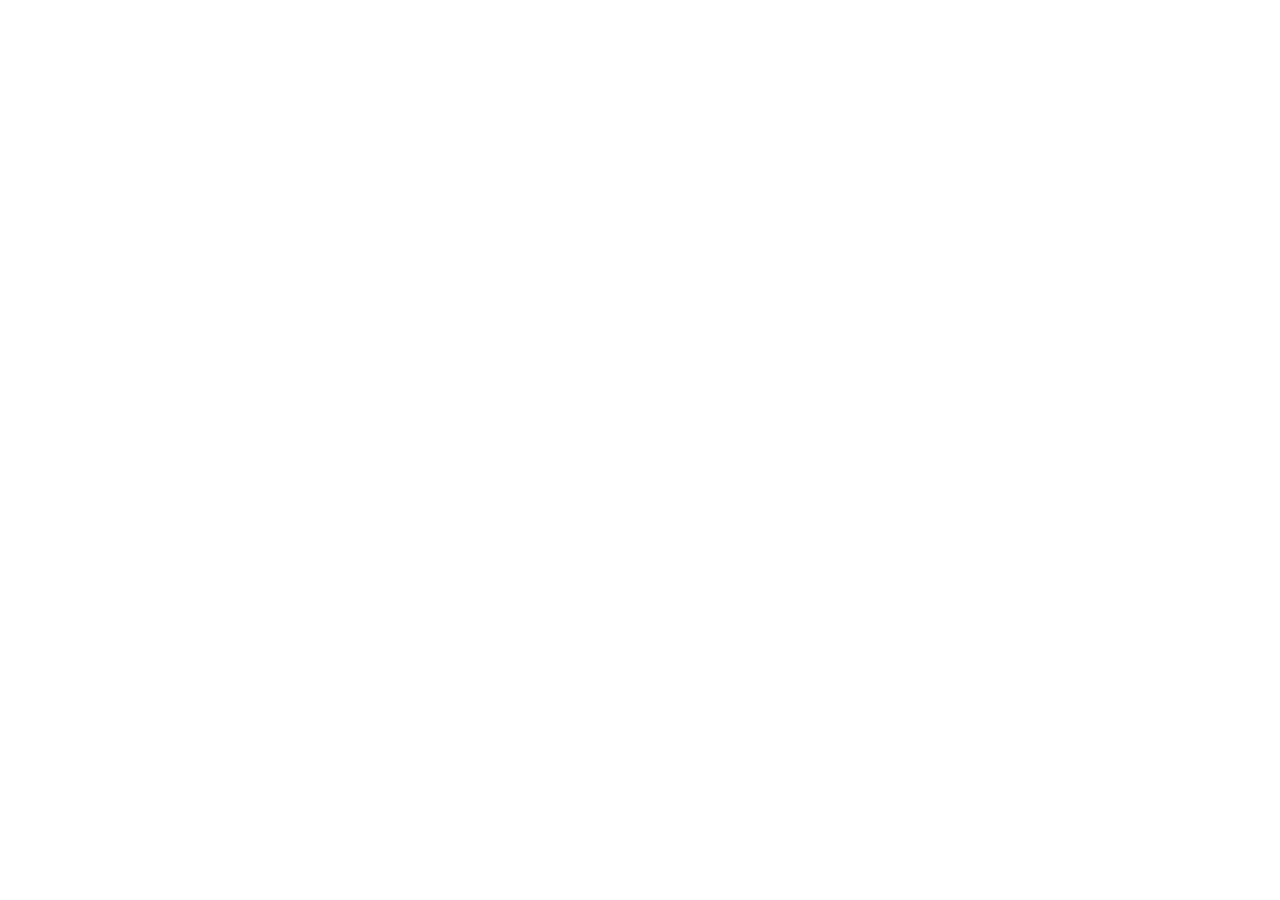
==== index.html @ ea36e4d5 "Co" ====
<!DOCTYPE html>
<html lang="pt-BR">
<meta http-equiv="content-type" content="text/html;charset=UTF-8" /><head>
	<meta charset="UTF-8">
		<title>Desperte Canal Secreto - Thiago Lima</title>
<meta name='robots' content='max-image-preview:large' />
<link rel="alternate" type="application/rss+xml" title="Feed para Revolução Final &raquo;" href="https://despertecanalsecreto.mkcursos.online/feed/" />
<link rel="alternate" type="application/rss+xml" title="Feed de comentários para Revolução Final &raquo;" href="https://despertecanalsecreto.mkcursos.online/comments/feed/" />
<link rel="alternate" title="oEmbed (JSON)" type="application/json+oembed" href="https://despertecanalsecreto.mkcursos.online/wp-json/oembed/1.0/embed?url=https%3A%2F%2Frevolucao-final.com%2F" />
<link rel="alternate" title="oEmbed (XML)" type="text/xml+oembed" href="https://despertecanalsecreto.mkcursos.online/wp-json/oembed/1.0/embed?url=https%3A%2F%2Frevolucao-final.com%2F&amp;format=xml" />
<style id='wp-img-auto-sizes-contain-inline-css'>
img:is([sizes=auto i],[sizes^="auto," i]){contain-intrinsic-size:3000px 1500px}
/*# sourceURL=wp-img-auto-sizes-contain-inline-css */
</style>

<style id='wp-emoji-styles-inline-css'>

	img.wp-smiley, img.emoji {
		display: inline !important;
		border: none !important;
		box-shadow: none !important;
		height: 1em !important;
		width: 1em !important;
		margin: 0 0.07em !important;
		vertical-align: -0.1em !important;
		background: none !important;
		padding: 0 !important;
	}
/*# sourceURL=wp-emoji-styles-inline-css */
</style>
<style id='global-styles-inline-css'>
:root{--wp--preset--aspect-ratio--square: 1;--wp--preset--aspect-ratio--4-3: 4/3;--wp--preset--aspect-ratio--3-4: 3/4;--wp--preset--aspect-ratio--3-2: 3/2;--wp--preset--aspect-ratio--2-3: 2/3;--wp--preset--aspect-ratio--16-9: 16/9;--wp--preset--aspect-ratio--9-16: 9/16;--wp--preset--color--black: #000000;--wp--preset--color--cyan-bluish-gray: #abb8c3;--wp--preset--color--white: #ffffff;--wp--preset--color--pale-pink: #f78da7;--wp--preset--color--vivid-red: #cf2e2e;--wp--preset--color--luminous-vivid-orange: #ff6900;--wp--preset--color--luminous-vivid-amber: #fcb900;--wp--preset--color--light-green-cyan: #7bdcb5;--wp--preset--color--vivid-green-cyan: #00d084;--wp--preset--color--pale-cyan-blue: #8ed1fc;--wp--preset--color--vivid-cyan-blue: #0693e3;--wp--preset--color--vivid-purple: #9b51e0;--wp--preset--gradient--vivid-cyan-blue-to-vivid-purple: linear-gradient(135deg,rgb(6,147,227) 0%,rgb(155,81,224) 100%);--wp--preset--gradient--light-green-cyan-to-vivid-green-cyan: linear-gradient(135deg,rgb(122,220,180) 0%,rgb(0,208,130) 100%);--wp--preset--gradient--luminous-vivid-amber-to-luminous-vivid-orange: linear-gradient(135deg,rgb(252,185,0) 0%,rgb(255,105,0) 100%);--wp--preset--gradient--luminous-vivid-orange-to-vivid-red: linear-gradient(135deg,rgb(255,105,0) 0%,rgb(207,46,46) 100%);--wp--preset--gradient--very-light-gray-to-cyan-bluish-gray: linear-gradient(135deg,rgb(238,238,238) 0%,rgb(169,184,195) 100%);--wp--preset--gradient--cool-to-warm-spectrum: linear-gradient(135deg,rgb(74,234,220) 0%,rgb(151,120,209) 20%,rgb(207,42,186) 40%,rgb(238,44,130) 60%,rgb(251,105,98) 80%,rgb(254,248,76) 100%);--wp--preset--gradient--blush-light-purple: linear-gradient(135deg,rgb(255,206,236) 0%,rgb(152,150,240) 100%);--wp--preset--gradient--blush-bordeaux: linear-gradient(135deg,rgb(254,205,165) 0%,rgb(254,45,45) 50%,rgb(107,0,62) 100%);--wp--preset--gradient--luminous-dusk: linear-gradient(135deg,rgb(255,203,112) 0%,rgb(199,81,192) 50%,rgb(65,88,208) 100%);--wp--preset--gradient--pale-ocean: linear-gradient(135deg,rgb(255,245,203) 0%,rgb(182,227,212) 50%,rgb(51,167,181) 100%);--wp--preset--gradient--electric-grass: linear-gradient(135deg,rgb(202,248,128) 0%,rgb(113,206,126) 100%);--wp--preset--gradient--midnight: linear-gradient(135deg,rgb(2,3,129) 0%,rgb(40,116,252) 100%);--wp--preset--font-size--small: 13px;--wp--preset--font-size--medium: 20px;--wp--preset--font-size--large: 36px;--wp--preset--font-size--x-large: 42px;--wp--preset--spacing--20: 0.44rem;--wp--preset--spacing--30: 0.67rem;--wp--preset--spacing--40: 1rem;--wp--preset--spacing--50: 1.5rem;--wp--preset--spacing--60: 2.25rem;--wp--preset--spacing--70: 3.38rem;--wp--preset--spacing--80: 5.06rem;--wp--preset--shadow--natural: 6px 6px 9px rgba(0, 0, 0, 0.2);--wp--preset--shadow--deep: 12px 12px 50px rgba(0, 0, 0, 0.4);--wp--preset--shadow--sharp: 6px 6px 0px rgba(0, 0, 0, 0.2);--wp--preset--shadow--outlined: 6px 6px 0px -3px rgb(255, 255, 255), 6px 6px rgb(0, 0, 0);--wp--preset--shadow--crisp: 6px 6px 0px rgb(0, 0, 0);}:root { --wp--style--global--content-size: 800px;--wp--style--global--wide-size: 1200px; }:where(body) { margin: 0; }.wp-site-blocks > .alignleft { float: left; margin-right: 2em; }.wp-site-blocks > .alignright { float: right; margin-left: 2em; }.wp-site-blocks > .aligncenter { justify-content: center; margin-left: auto; margin-right: auto; }:where(.wp-site-blocks) > * { margin-block-start: 24px; margin-block-end: 0; }:where(.wp-site-blocks) > :first-child { margin-block-start: 0; }:where(.wp-site-blocks) > :last-child { margin-block-end: 0; }:root { --wp--style--block-gap: 24px; }:root :where(.is-layout-flow) > :first-child{margin-block-start: 0;}:root :where(.is-layout-flow) > :last-child{margin-block-end: 0;}:root :where(.is-layout-flow) > *{margin-block-start: 24px;margin-block-end: 0;}:root :where(.is-layout-constrained) > :first-child{margin-block-start: 0;}:root :where(.is-layout-constrained) > :last-child{margin-block-end: 0;}:root :where(.is-layout-constrained) > *{margin-block-start: 24px;margin-block-end: 0;}:root :where(.is-layout-flex){gap: 24px;}:root :where(.is-layout-grid){gap: 24px;}.is-layout-flow > .alignleft{float: left;margin-inline-start: 0;margin-inline-end: 2em;}.is-layout-flow > .alignright{float: right;margin-inline-start: 2em;margin-inline-end: 0;}.is-layout-flow > .aligncenter{margin-left: auto !important;margin-right: auto !important;}.is-layout-constrained > .alignleft{float: left;margin-inline-start: 0;margin-inline-end: 2em;}.is-layout-constrained > .alignright{float: right;margin-inline-start: 2em;margin-inline-end: 0;}.is-layout-constrained > .aligncenter{margin-left: auto !important;margin-right: auto !important;}.is-layout-constrained > :where(:not(.alignleft):not(.alignright):not(.alignfull)){max-width: var(--wp--style--global--content-size);margin-left: auto !important;margin-right: auto !important;}.is-layout-constrained > .alignwide{max-width: var(--wp--style--global--wide-size);}body .is-layout-flex{display: flex;}.is-layout-flex{flex-wrap: wrap;align-items: center;}.is-layout-flex > :is(*, div){margin: 0;}body .is-layout-grid{display: grid;}.is-layout-grid > :is(*, div){margin: 0;}body{padding-top: 0px;padding-right: 0px;padding-bottom: 0px;padding-left: 0px;}a:where(:not(.wp-element-button)){text-decoration: underline;}:root :where(.wp-element-button, .wp-block-button__link){background-color: #32373c;border-width: 0;color: #fff;font-family: inherit;font-size: inherit;font-style: inherit;font-weight: inherit;letter-spacing: inherit;line-height: inherit;padding-top: calc(0.667em + 2px);padding-right: calc(1.333em + 2px);padding-bottom: calc(0.667em + 2px);padding-left: calc(1.333em + 2px);text-decoration: none;text-transform: inherit;}.has-black-color{color: var(--wp--preset--color--black) !important;}.has-cyan-bluish-gray-color{color: var(--wp--preset--color--cyan-bluish-gray) !important;}.has-white-color{color: var(--wp--preset--color--white) !important;}.has-pale-pink-color{color: var(--wp--preset--color--pale-pink) !important;}.has-vivid-red-color{color: var(--wp--preset--color--vivid-red) !important;}.has-luminous-vivid-orange-color{color: var(--wp--preset--color--luminous-vivid-orange) !important;}.has-luminous-vivid-amber-color{color: var(--wp--preset--color--luminous-vivid-amber) !important;}.has-light-green-cyan-color{color: var(--wp--preset--color--light-green-cyan) !important;}.has-vivid-green-cyan-color{color: var(--wp--preset--color--vivid-green-cyan) !important;}.has-pale-cyan-blue-color{color: var(--wp--preset--color--pale-cyan-blue) !important;}.has-vivid-cyan-blue-color{color: var(--wp--preset--color--vivid-cyan-blue) !important;}.has-vivid-purple-color{color: var(--wp--preset--color--vivid-purple) !important;}.has-black-background-color{background-color: var(--wp--preset--color--black) !important;}.has-cyan-bluish-gray-background-color{background-color: var(--wp--preset--color--cyan-bluish-gray) !important;}.has-white-background-color{background-color: var(--wp--preset--color--white) !important;}.has-pale-pink-background-color{background-color: var(--wp--preset--color--pale-pink) !important;}.has-vivid-red-background-color{background-color: var(--wp--preset--color--vivid-red) !important;}.has-luminous-vivid-orange-background-color{background-color: var(--wp--preset--color--luminous-vivid-orange) !important;}.has-luminous-vivid-amber-background-color{background-color: var(--wp--preset--color--luminous-vivid-amber) !important;}.has-light-green-cyan-background-color{background-color: var(--wp--preset--color--light-green-cyan) !important;}.has-vivid-green-cyan-background-color{background-color: var(--wp--preset--color--vivid-green-cyan) !important;}.has-pale-cyan-blue-background-color{background-color: var(--wp--preset--color--pale-cyan-blue) !important;}.has-vivid-cyan-blue-background-color{background-color: var(--wp--preset--color--vivid-cyan-blue) !important;}.has-vivid-purple-background-color{background-color: var(--wp--preset--color--vivid-purple) !important;}.has-black-border-color{border-color: var(--wp--preset--color--black) !important;}.has-cyan-bluish-gray-border-color{border-color: var(--wp--preset--color--cyan-bluish-gray) !important;}.has-white-border-color{border-color: var(--wp--preset--color--white) !important;}.has-pale-pink-border-color{border-color: var(--wp--preset--color--pale-pink) !important;}.has-vivid-red-border-color{border-color: var(--wp--preset--color--vivid-red) !important;}.has-luminous-vivid-orange-border-color{border-color: var(--wp--preset--color--luminous-vivid-orange) !important;}.has-luminous-vivid-amber-border-color{border-color: var(--wp--preset--color--luminous-vivid-amber) !important;}.has-light-green-cyan-border-color{border-color: var(--wp--preset--color--light-green-cyan) !important;}.has-vivid-green-cyan-border-color{border-color: var(--wp--preset--color--vivid-green-cyan) !important;}.has-pale-cyan-blue-border-color{border-color: var(--wp--preset--color--pale-cyan-blue) !important;}.has-vivid-cyan-blue-border-color{border-color: var(--wp--preset--color--vivid-cyan-blue) !important;}.has-vivid-purple-border-color{border-color: var(--wp--preset--color--vivid-purple) !important;}.has-vivid-cyan-blue-to-vivid-purple-gradient-background{background: var(--wp--preset--gradient--vivid-cyan-blue-to-vivid-purple) !important;}.has-light-green-cyan-to-vivid-green-cyan-gradient-background{background: var(--wp--preset--gradient--light-green-cyan-to-vivid-green-cyan) !important;}.has-luminous-vivid-amber-to-luminous-vivid-orange-gradient-background{background: var(--wp--preset--gradient--luminous-vivid-amber-to-luminous-vivid-orange) !important;}.has-luminous-vivid-orange-to-vivid-red-gradient-background{background: var(--wp--preset--gradient--luminous-vivid-orange-to-vivid-red) !important;}.has-very-light-gray-to-cyan-bluish-gray-gradient-background{background: var(--wp--preset--gradient--very-light-gray-to-cyan-bluish-gray) !important;}.has-cool-to-warm-spectrum-gradient-background{background: var(--wp--preset--gradient--cool-to-warm-spectrum) !important;}.has-blush-light-purple-gradient-background{background: var(--wp--preset--gradient--blush-light-purple) !important;}.has-blush-bordeaux-gradient-background{background: var(--wp--preset--gradient--blush-bordeaux) !important;}.has-luminous-dusk-gradient-background{background: var(--wp--preset--gradient--luminous-dusk) !important;}.has-pale-ocean-gradient-background{background: var(--wp--preset--gradient--pale-ocean) !important;}.has-electric-grass-gradient-background{background: var(--wp--preset--gradient--electric-grass) !important;}.has-midnight-gradient-background{background: var(--wp--preset--gradient--midnight) !important;}.has-small-font-size{font-size: var(--wp--preset--font-size--small) !important;}.has-medium-font-size{font-size: var(--wp--preset--font-size--medium) !important;}.has-large-font-size{font-size: var(--wp--preset--font-size--large) !important;}.has-x-large-font-size{font-size: var(--wp--preset--font-size--x-large) !important;}
:root :where(.wp-block-pullquote){font-size: 1.5em;line-height: 1.6;}
/*# sourceURL=global-styles-inline-css */
</style>
<link rel='stylesheet' id='hello-elementor-css' href='/wp-content/themes/hello-elementor/assets/css/reset9bf7.css' media='all' />
<link rel='stylesheet' id='hello-elementor-theme-style-css' href='/wp-content/themes/hello-elementor/assets/css/theme9bf7.css' media='all' />
<link rel='stylesheet' id='hello-elementor-header-footer-css' href='/wp-content/themes/hello-elementor/assets/css/header-footer9bf7.css' media='all' />
<link rel='stylesheet' id='elementor-frontend-css' href='/wp-content/plugins/element
---- wp-content/themes/hello-elementor/assets/css/reset9bf7.css ----
html{line-height:1.15;-webkit-text-size-adjust:100%}*,:after,:before{box-sizing:border-box}body{background-color:#fff;color:#333;font-family:-apple-system,BlinkMacSystemFont,Segoe UI,Roboto,Helvetica Neue,Arial,Noto Sans,sans-serif,Apple Color Emoji,Segoe UI Emoji,Segoe UI Symbol,Noto Color Emoji;font-size:1rem;font-weight:400;line-height:1.5;margin:0;-webkit-font-smoothing:antialiased;-moz-osx-font-smoothing:grayscale}h1,h2,h3,h4,h5,h6{color:inherit;font-family:inherit;font-weight:500;line-height:1.2;margin-block-end:1rem;margin-block-start:.5rem}h1{font-size:2.5rem}h2{font-size:2rem}h3{font-size:1.75rem}h4{font-size:1.5rem}h5{font-size:1.25rem}h6{font-size:1rem}p{margin-block-end:.9rem;margin-block-start:0}hr{box-sizing:content-box;height:0;overflow:visible}pre{font-family:monospace,monospace;font-size:1em;white-space:pre-wrap}a{background-color:transparent;color:#c36;text-decoration:none}a:active,a:hover{color:#336}a:not([href]):not([tabindex]),a:not([href]):not([tabindex]):focus,a:not([href]):not([tabindex]):hover{color:inherit;text-decoration:none}a:not([href]):not([tabindex]):focus{outline:0}abbr[title]{border-block-end:none;-webkit-text-decoration:underline dotted;text-decoration:underline dotted}b,strong{font-weight:bolder}code,kbd,samp{font-family:monospace,monospace;font-size:1em}small{font-size:80%}sub,sup{font-size:75%;line-height:0;position:relative;vertical-align:baseline}sub{bottom:-.25em}sup{top:-.5em}img{border-style:none;height:auto;max-width:100%}details{display:block}summary{display:list-item}figcaption{color:#333;font-size:16px;font-style:italic;font-weight:400;line-height:1.4}[hidden],template{display:none}@media print{*,:after,:before{background:transparent!important;box-shadow:none!important;color:#000!important;text-shadow:none!important}a,a:visited{text-decoration:underline}a[href]:after{content:" (" attr(href) ")"}abbr[title]:after{content:" (" attr(title) ")"}a[href^="#"]:after,a[href^="javascript:"]:after{content:""}pre{white-space:pre-wrap!important}blockquote,pre{-moz-column-break-inside:avoid;border:1px solid #ccc;break-inside:avoid}thead{display:table-header-group}img,tr{-moz-column-break-inside:avoid;break-inside:avoid}h2,h3,p{orphans:3;widows:3}h2,h3{-moz-column-break-after:avoid;break-after:avoid}}label{display:inline-block;line-height:1;vertical-align:middle}button,input,optgroup,select,textarea{font-family:inherit;font-size:1rem;line-height:1.5;margin:0}input[type=date],input[type=email],input[type=number],input[type=password],input[type=search],input[type=tel],input[type=text],input[type=url],select,textarea{border:1px solid #666;border-radius:3px;padding:.5rem 1rem;transition:all .3s;width:100%}input[type=date]:focus,input[type=email]:focus,input[type=number]:focus,input[type=password]:focus,input[type=search]:focus,input[type=tel]:focus,input[type=text]:focus,input[type=url]:focus,select:focus,textarea:focus{border-color:#333}button,input{overflow:visible}button,select{text-transform:none}[type=button],[type=reset],[type=submit],button{-webkit-appearance:button;width:auto}[type=button],[type=submit],button{background-color:transparent;border:1px solid #c36;border-radius:3px;color:#c36;display:inline-block;font-size:1rem;font-weight:400;padding:.5rem 1rem;text-align:center;transition:all .3s;-webkit-user-select:none;-moz-user-select:none;user-select:none;white-space:nowrap}[type=button]:focus:not(:focus-visible),[type=submit]:focus:not(:focus-visible),button:focus:not(:focus-visible){outline:none}[type=button]:focus,[type=button]:hover,[type=submit]:focus,[type=submit]:hover,button:focus,button:hover{background-color:#c36;color:#fff;text-decoration:none}[type=button]:not(:disabled),[type=submit]:not(:disabled),button:not(:disabled){cursor:pointer}fieldset{padding:.35em .75em .625em}legend{box-sizing:border-box;color:inherit;display:table;max-width:100%;padding:0;white-space:normal}progress{vertical-align:baseline}textarea{overflow:auto;resize:vertical}[type=checkbox],[type=radio]{box-sizing:border-box;padding:0}[type=number]::-webkit-inner-spin-button,[type=number]::-webkit-outer-spin-button{height:auto}[type=search]{-webkit-appearance:textfield;outline-offset:-2px}[type=search]::-webkit-search-decoration{-webkit-appearance:none}::-webkit-file-upload-button{-webkit-appearance:button;font:inherit}select{display:block}table{background-color:transparent;border-collapse:collapse;border-spacing:0;font-size:.9em;margin-block-end:15px;width:100%}table td,table th{border:1px solid hsla(0,0%,50%,.502);line-height:1.5;padding:15px;vertical-align:top}table th{font-weight:700}table tfoot th,table thead th{font-size:1em}table caption+thead tr:first-child td,table caption+thead tr:first-child th,table colgroup+thead tr:first-child td,table colgroup+thead tr:first-child th,table thead:first-child tr:first-child td,table thead:first-child tr:first-child th{border-block-start:1px solid hsla(0,0%,50%,.502)}table tbody>tr:nth-child(odd)>td,table tbody>tr:nth-child(odd)>th{background-color:hsla(0,0%,50%,.071)}table tbody tr:hover>td,table tbody tr:hover>th{background-color:hsla(0,0%,50%,.102)}table tbody+tbody{border-block-start:2px solid hsla(0,0%,50%,.502)}@media(max-width:767px){table table{font-size:.8em}table table td,table table th{line-height:1.3;padding:7px}table table th{font-weight:400}}dd,dl,dt,li,ol,ul{background:transparent;border:0;font-size:100%;margin-block-end:0;margin-block-start:0;outline:0;vertical-align:baseline}
---- wp-content/themes/hello-elementor/assets/css/theme9bf7.css ----
.comments-area a,.page-content a{text-decoration:underline}.alignright{float:right;margin-left:1rem}.alignleft{float:left;margin-right:1rem}.aligncenter{clear:both;display:block;margin-inline:auto}.alignwide{margin-inline:-80px}.alignfull{margin-inline:calc(50% - 50vw);max-width:100vw}.alignfull,.alignfull img{width:100vw}.wp-caption{margin-block-end:1.25rem;max-width:100%}.wp-caption.alignleft{margin:5px 20px 20px 0}.wp-caption.alignright{margin:5px 0 20px 20px}.wp-caption img{display:block;margin-inline:auto}.wp-caption-text{margin:0}.gallery-caption{display:block;font-size:.8125rem;line-height:1.5;margin:0;padding:.75rem}.pagination{display:flex;justify-content:space-between;margin:20px auto}.sticky{display:block;position:relative}.bypostauthor{font-size:inherit}.hide{display:none!important}.post-password-form{margin:50px auto;max-width:500px}.post-password-form p{align-items:flex-end;display:flex;width:100%}.post-password-form [type=submit]{margin-inline-start:3px}.screen-reader-text{clip:rect(1px,1px,1px,1px);height:1px;overflow:hidden;position:absolute!important;width:1px;word-wrap:normal!important}.screen-reader-text:focus{background-color:#eee;clip:auto!important;clip-path:none;color:#333;display:block;font-size:1rem;height:auto;left:5px;line-height:normal;padding:12px 24px;text-decoration:none;top:5px;width:auto;z-index:100000}.post .entry-title a{text-decoration:none}.post .wp-post-image{max-height:500px;-o-object-fit:cover;object-fit:cover;width:100%}@media(max-width:991px){.post .wp-post-image{max-height:400px}}@media(max-width:575px){.post .wp-post-image{max-height:300px}}#comments .comment-list{font-size:.9em;list-style:none;margin:0;padding:0}#comments .comment,#comments .pingback{position:relative}#comments .comment .comment-body,#comments .pingback .comment-body{border-block-end:1px solid #ccc;display:flex;flex-direction:column;padding-block-end:30px;padding-block-start:30px;padding-inline-end:0;padding-inline-start:60px}#comments .comment .avatar,#comments .pingback .avatar{border-radius:50%;left:0;margin-inline-end:10px;position:absolute}body.rtl #comments .comment .avatar,body.rtl #comments .pingback .avatar,html[dir=rtl] #comments .comment .avatar,html[dir=rtl] #comments .pingback .avatar{left:auto;right:0}#comments .comment-meta{display:flex;justify-content:space-between;margin-block-end:.9rem}#comments .comment-metadata,#comments .reply{font-size:11px;line-height:1}#comments .children{list-style:none;margin:0;padding-inline-start:30px;position:relative}#comments .children li:last-child{padding-block-end:0}#comments ol.comment-list .children:before{content:"↪";display:inline-block;font-size:1em;font-weight:400;left:0;line-height:100%;position:absolute;top:45px;width:auto}body.rtl #comments ol.comment-list .children:before,html[dir=rtl] #comments ol.comment-list .children:before{content:"↩";left:auto;right:0}@media(min-width:768px){#comments .comment-author,#comments .comment-metadata{line-height:1}}@media(max-width:767px){#comments .comment .comment-body{padding:30px 0}#comments .children{padding-inline-start:20px}#comments .comment .avatar{float:left;position:inherit}body.rtl #comments .comment .avatar,html[dir=rtl] #comments .comment .avatar{float:right}}.page-header .entry-title,.site-footer .footer-inner,.site-footer:not(.dynamic-footer),.site-header .header-inner,.site-header:not(.dynamic-header),body:not([class*=elementor-page-]) .site-main{margin-inline-end:auto;margin-inline-start:auto;width:100%}@media(max-width:575px){.page-header .entry-title,.site-footer .footer-inner,.site-footer:not(.dynamic-footer),.site-header .header-inner,.site-header:not(.dynamic-header),body:not([class*=elementor-page-]) .site-main{padding-inline-end:10px;padding-inline-start:10px}}@media(min-width:576px){.page-header .entry-title,.site-footer .footer-inner,.site-footer:not(.dynamic-footer),.site-header .header-inner,.site-header:not(.dynamic-header),body:not([class*=elementor-page-]) .site-main{max-width:500px}.site-footer.footer-full-width .footer-inner,.site-header.header-full-width .header-inner{max-width:100%}}@media(min-width:768px){.page-header .entry-title,.site-footer .footer-inner,.site-footer:not(.dynamic-footer),.site-header .header-inner,.site-header:not(.dynamic-header),body:not([class*=elementor-page-]) .site-main{max-width:600px}.site-footer.footer-full-width,.site-header.header-full-width{max-width:100%}}@media(min-width:992px){.page-header .entry-title,.site-footer .footer-inner,.site-footer:not(.dynamic-footer),.site-header .header-inner,.site-header:not(.dynamic-header),body:not([class*=elementor-page-]) .site-main{max-width:800px}.site-footer.footer-full-width,.site-header.header-full-width{max-width:100%}}@media(min-width:1200px){.page-header .entry-title,.site-footer .footer-inner,.site-footer:not(.dynamic-footer),.site-header .header-inner,.site-header:not(.dynamic-header),body:not([class*=elementor-page-]) .site-main{max-width:1140px}.site-footer.footer-full-width,.site-header.header-full-width{max-width:100%}}.site-header+.elementor{min-height:calc(100vh - 320px)}
---- wp-content/themes/hello-elementor/assets/css/header-footer9bf7.css ----
.site-header{display:flex;flex-wrap:wrap;justify-content:space-between;padding-block-end:1rem;padding-block-start:1rem;position:relative}.site-header .site-title{font-size:2.5rem;font-weight:500;line-height:1.2}.site-header .site-branding{display:flex;flex-direction:column;gap:.5rem;justify-content:center}.site-header .header-inner{display:flex;flex-wrap:wrap;justify-content:space-between}.site-header .header-inner .custom-logo-link{display:block}.site-header .header-inner .site-branding .site-description,.site-header .header-inner .site-branding .site-title{margin:0}.site-header .header-inner .site-branding .site-logo img{display:block}.site-header .header-inner .site-branding.show-logo .site-title,.site-header .header-inner .site-branding.show-title .site-logo{display:none!important}.site-header.header-inverted .header-inner{flex-direction:row-reverse}.site-header.header-inverted .header-inner .site-branding{text-align:end}.site-header.header-stacked .header-inner{align-items:center;flex-direction:column;text-align:center}.site-footer{padding-block-end:1rem;padding-block-start:1rem;position:relative}.site-footer .site-title{font-size:1.5rem;font-weight:500;line-height:1.2}.site-footer .site-branding{display:flex;flex-direction:column;gap:.5rem;justify-content:center}.site-footer .footer-inner{display:flex;flex-wrap:wrap;justify-content:space-between}.site-footer .footer-inner .custom-logo-link{display:block}.site-footer .footer-inner .site-branding .site-description,.site-footer .footer-inner .site-branding .site-title{margin:0}.site-footer .footer-inner .site-branding .site-logo img{display:block}.site-footer .footer-inner .site-branding.show-logo .site-title,.site-footer .footer-inner .site-branding.show-title .site-logo{display:none!important}.site-footer .footer-inner .copyright{align-items:center;display:flex;justify-content:flex-end}.site-footer .footer-inner .copyright p{margin:0}.site-footer.footer-inverted .footer-inner{flex-direction:row-reverse}.site-footer.footer-inverted .footer-inner .site-branding{text-align:end}.site-footer.footer-stacked .footer-inner{align-items:center;flex-direction:column;text-align:center}.site-footer.footer-stacked .footer-inner .site-branding .site-title{text-align:center}.site-footer.footer-stacked .footer-inner .site-navigation .menu{padding:0}@media(max-width:576px){.site-footer:not(.footer-stacked) .footer-inner .copyright,.site-footer:not(.footer-stacked) .footer-inner .site-branding,.site-footer:not(.footer-stacked) .footer-inner .site-navigation{display:block;max-width:none;text-align:center;width:100%}.site-footer .footer-inner .site-navigation ul.menu{justify-content:center}.site-footer .footer-inner .site-navigation ul.menu li{display:inline-block}}.site-header.header-stacked .site-navigation-toggle-holder{justify-content:center;max-width:100%}.site-header.menu-layout-dropdown .site-navigation{display:none}.site-navigation-toggle-holder{align-items:center;display:flex;padding:8px 15px}.site-navigation-toggle-holder .site-navigation-toggle{align-items:center;background-color:rgba(0,0,0,.05);border:0 solid;border-radius:3px;color:#494c4f;cursor:pointer;display:flex;justify-content:center;padding:.5rem}.site-navigation-toggle-holder .site-navigation-toggle-icon{display:block;width:1.25rem}.site-navigation-toggle-holder .site-navigation-toggle-icon:after,.site-navigation-toggle-holder .site-navigation-toggle-icon:before{background-color:currentColor;border-radius:3px;content:"";display:block;height:3px;transition:all .2s ease-in-out}.site-navigation-toggle-holder .site-navigation-toggle-icon:before{box-shadow:0 .35rem 0 currentColor;margin-block-end:.5rem}.site-navigation-toggle-holder .site-navigation-toggle[aria-expanded=true] .site-navigation-toggle-icon:before{box-shadow:none;transform:translateY(.35rem) rotate(45deg)}.site-navigation-toggle-holder .site-navigation-toggle[aria-expanded=true] .site-navigation-toggle-icon:after{transform:translateY(-.35rem) rotate(-45deg)}.site-navigation{align-items:center;display:flex}.site-navigation ul.menu,.site-navigation ul.menu ul{list-style-type:none;padding:0}.site-navigation ul.menu{display:flex;flex-wrap:wrap}.site-navigation ul.menu li{display:flex;position:relative}.site-navigation ul.menu li a{display:block;padding:8px 15px}.site-navigation ul.menu li.menu-item-has-children{padding-inline-end:15px}.site-navigation ul.menu li.menu-item-has-children:after{align-items:center;color:#666;content:"▾";display:flex;font-size:1.5em;justify-content:center;text-decoration:none}.site-navigation ul.menu li.menu-item-has-children:focus-within>ul{display:block}.site-navigation ul.menu li ul{background:#fff;display:none;left:0;min-width:150px;position:absolute;top:100%;z-index:2}.site-navigation ul.menu li ul li{border-block-end:1px solid #eee}.site-navigation ul.menu li ul li:last-child{border-block-end:none}.site-navigation ul.menu li ul li.menu-item-has-children a{flex-grow:1}.site-navigation ul.menu li ul li.menu-item-has-children:after{transform:translateY(-50%) rotate(-90deg)}.site-navigation ul.menu li ul ul{left:100%;top:0}.site-navigation ul.menu li:hover>ul{display:block}footer .site-navigation ul.menu li ul{bottom:100%;top:auto}footer .site-navigation ul.menu li ul ul{bottom:0}footer .site-navigation ul.menu a{padding:5px 15px}.site-navigation-dropdown{bottom:0;left:0;margin-block-start:10px;position:absolute;transform-origin:top;transition:max-height .3s,transform .3s;width:100%;z-index:10000}.site-navigation-toggle-holder:not(.elementor-active)+.site-navigation-dropdown{max-height:0;transform:scaleY(0)}.site-navigation-toggle-holder.elementor-active+.site-navigation-dropdown{max-height:100vh;transform:scaleY(1)}.site-navigation-dropdown ul{padding:0}.site-navigation-dropdown ul.menu{background:#fff;margin:0;padding:0;position:absolute;width:100%}.site-navigation-dropdown ul.menu li{display:block;position:relative;width:100%}.site-navigation-dropdown ul.menu li a{background:#fff;box-shadow:inset 0 -1px 0 rgba(0,0,0,.102);color:#55595c;display:block;padding:20px}.site-navigation-dropdown ul.menu li.current-menu-item a{background:#55595c;color:#fff}.site-navigation-dropdown ul.menu>li li{max-height:0;transform:scaleY(0);transform-origin:top;transition:max-height .3s,transform .3s}.site-navigation-dropdown ul.menu li.elementor-active>ul>li{max-height:100vh;transform:scaleY(1)}@media(max-width:576px){.site-header.menu-dropdown-mobile:not(.menu-layout-dropdown) .site-navigation{display:none!important}}@media(min-width:768px){.site-header.menu-dropdown-mobile:not(.menu-layout-dropdown) .site-navigation-toggle-holder{display:none!important}}@media(min-width:576px)and (max-width:767px){.site-header.menu-dropdown-mobile:not(.menu-layout-dropdown) .site-navigation{display:none!important}}@media(min-width:992px){.site-header.menu-dropdown-tablet:not(.menu-layout-dropdown) .site-navigation-toggle-holder{display:none!important}}@media(max-width:992px){.site-header.menu-dropdown-tablet:not(.menu-layout-dropdown) .site-navigation{display:none!important}}.site-header.menu-dropdown-none:not(.menu-layout-dropdown) .site-navigation-toggle-holder{display:none!important}
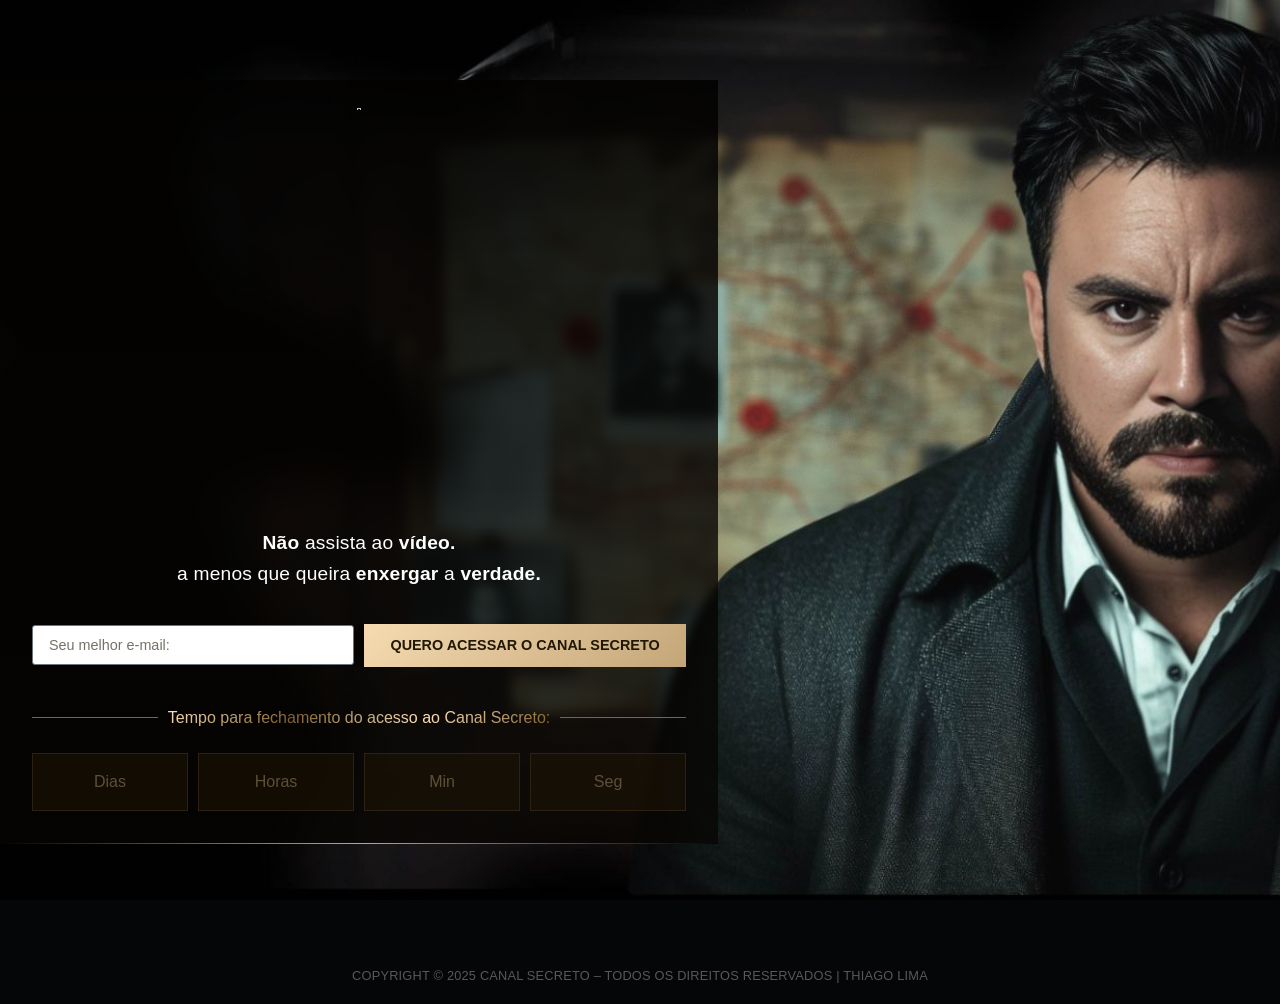
==== commit d0020180: "Commit" ====
--- a/index.html
+++ b/index.html
@@ -1,13 +1,14 @@
 <!DOCTYPE html>
 <html lang="pt-BR">
-<meta http-equiv="content-type" content="text/html;charset=UTF-8" /><head>
+<!-- Added by HTTrack --><meta http-equiv="content-type" content="text/html;charset=UTF-8" /><!-- /Added by HTTrack -->
+<head>
 	<meta charset="UTF-8">
-		<title>Desperte Canal Secreto - Thiago Lima</title>
+		<title>canal_secreto &#8211; Revolução Final</title>
 <meta name='robots' content='max-image-preview:large' />
-<link rel="alternate" type="application/rss+xml" title="Feed para Revolução Final &raquo;" href="https://despertecanalsecreto.mkcursos.online/feed/" />
-<link rel="alternate" type="application/rss+xml" title="Feed de comentários para Revolução Final &raquo;" href="https://despertecanalsecreto.mkcursos.online/comments/feed/" />
-<link rel="alternate" title="oEmbed (JSON)" type="application/json+oembed" href="https://despertecanalsecreto.mkcursos.online/wp-json/oembed/1.0/embed?url=https%3A%2F%2Frevolucao-final.com%2F" />
-<link rel="alternate" title="oEmbed (XML)" type="text/xml+oembed" href="https://despertecanalsecreto.mkcursos.online/wp-json/oembed/1.0/embed?url=https%3A%2F%2Frevolucao-final.com%2F&amp;format=xml" />
+<link rel="alternate" type="application/rss+xml" title="Feed para Revolução Final &raquo;" href="https://revolucao-final.com/feed/" />
+<link rel="alternate" type="application/rss+xml" title="Feed de comentários para Revolução Final &raquo;" href="https://revolucao-final.com/comments/feed/" />
+<link rel="alternate" title="oEmbed (JSON)" type="application/json+oembed" href="https://revolucao-final.com/wp-json/oembed/1.0/embed?url=https%3A%2F%2Frevolucao-final.com%2Fcanal_secreto%2F" />
+<link rel="alternate" title="oEmbed (XML)" type="text/xml+oembed" href="https://revolucao-final.com/wp-json/oembed/1.0/embed?url=https%3A%2F%2Frevolucao-final.com%2Fcanal_secreto%2F&amp;format=xml" />
 <style id='wp-img-auto-sizes-contain-inline-css'>
 img:is([sizes=auto i],[sizes^="auto," i]){contain-intrinsic-size:3000px 1500px}
 /*# sourceURL=wp-img-auto-sizes-contain-inline-css */
@@ -33,7 +34,243 @@
 :root :where(.wp-block-pullquote){font-size: 1.5em;line-height: 1.6;}
 /*# sourceURL=global-styles-inline-css */
 </style>
-<link rel='stylesheet' id='hello-elementor-css' href='/wp-content/themes/hello-elementor/assets/css/reset9bf7.css' media='all' />
-<link rel='stylesheet' id='hello-elementor-theme-style-css' href='/wp-content/themes/hello-elementor/assets/css/theme9bf7.css' media='all' />
-<link rel='stylesheet' id='hello-elementor-header-footer-css' href='/wp-content/themes/hello-elementor/assets/css/header-footer9bf7.css' media='all' />
-<link rel='stylesheet' id='elementor-frontend-css' href='/wp-content/plugins/element+<link rel='stylesheet' id='hello-elementor-css' href='images/reset9bf7.css' media='all' />
+<link rel='stylesheet' id='hello-elementor-theme-style-css' href='images/theme9bf7.css' media='all' />
+<link rel='stylesheet' id='hello-elementor-header-footer-css' href='images/header-footer9bf7.css' media='all' />
+<link rel='stylesheet' id='elementor-frontend-css' href='images/frontend.min4d16.css' media='all' />
+<style id='elementor-frontend-inline-css'>
+@-webkit-keyframes ha_fadeIn{0%{opacity:0}to{opacity:1}}@keyframes ha_fadeIn{0%{opacity:0}to{opacity:1}}@-webkit-keyframes ha_zoomIn{0%{opacity:0;-webkit-transform:scale3d(.3,.3,.3);transform:scale3d(.3,.3,.3)}50%{opacity:1}}@keyframes ha_zoomIn{0%{opacity:0;-webkit-transform:scale3d(.3,.3,.3);transform:scale3d(.3,.3,.3)}50%{opacity:1}}@-webkit-keyframes ha_rollIn{0%{opacity:0;-webkit-transform:translate3d(-100%,0,0) rotate3d(0,0,1,-120deg);transform:translate3d(-100%,0,0) rotate3d(0,0,1,-120deg)}to{opacity:1}}@keyframes ha_rollIn{0%{opacity:0;-webkit-transform:translate3d(-100%,0,0) rotate3d(0,0,1,-120deg);transform:translate3d(-100%,0,0) rotate3d(0,0,1,-120deg)}to{opacity:1}}@-webkit-keyframes ha_bounce{0%,20%,53%,to{-webkit-animation-timing-function:cubic-bezier(.215,.61,.355,1);animation-timing-function:cubic-bezier(.215,.61,.355,1)}40%,43%{-webkit-transform:translate3d(0,-30px,0) scaleY(1.1);transform:translate3d(0,-30px,0) scaleY(1.1);-webkit-animation-timing-function:cubic-bezier(.755,.05,.855,.06);animation-timing-function:cubic-bezier(.755,.05,.855,.06)}70%{-webkit-transform:translate3d(0,-15px,0) scaleY(1.05);transform:translate3d(0,-15px,0) scaleY(1.05);-webkit-animation-timing-function:cubic-bezier(.755,.05,.855,.06);animation-timing-function:cubic-bezier(.755,.05,.855,.06)}80%{-webkit-transition-timing-function:cubic-bezier(.215,.61,.355,1);transition-timing-function:cubic-bezier(.215,.61,.355,1);-webkit-transform:translate3d(0,0,0) scaleY(.95);transform:translate3d(0,0,0) scaleY(.95)}90%{-webkit-transform:translate3d(0,-4px,0) scaleY(1.02);transform:translate3d(0,-4px,0) scaleY(1.02)}}@keyframes ha_bounce{0%,20%,53%,to{-webkit-animation-timing-function:cubic-bezier(.215,.61,.355,1);animation-timing-function:cubic-bezier(.215,.61,.355,1)}40%,43%{-webkit-transform:translate3d(0,-30px,0) scaleY(1.1);transform:translate3d(0,-30px,0) scaleY(1.1);-webkit-animation-timing-function:cubic-bezier(.755,.05,.855,.06);animation-timing-function:cubic-bezier(.755,.05,.855,.06)}70%{-webkit-transform:translate3d(0,-15px,0) scaleY(1.05);transform:translate3d(0,-15px,0) scaleY(1.05);-webkit-animation-timing-function:cubic-bezier(.755,.05,.855,.06);animation-timing-function:cubic-bezier(.755,.05,.855,.06)}80%{-webkit-transition-timing-function:cubic-bezier(.215,.61,.355,1);transition-timing-function:cubic-bezier(.215,.61,.355,1);-webkit-transform:translate3d(0,0,0) scaleY(.95);transform:translate3d(0,0,0) scaleY(.95)}90%{-webkit-transform:translate3d(0,-4px,0) scaleY(1.02);transform:translate3d(0,-4px,0) scaleY(1.02)}}@-webkit-keyframes ha_bounceIn{0%,20%,40%,60%,80%,to{-webkit-animation-timing-function:cubic-bezier(.215,.61,.355,1);animation-timing-function:cubic-bezier(.215,.61,.355,1)}0%{opacity:0;-webkit-transform:scale3d(.3,.3,.3);transform:scale3d(.3,.3,.3)}20%{-webkit-transform:scale3d(1.1,1.1,1.1);transform:scale3d(1.1,1.1,1.1)}40%{-webkit-transform:scale3d(.9,.9,.9);transform:scale3d(.9,.9,.9)}60%{opacity:1;-webkit-transform:scale3d(1.03,1.03,1.03);transform:scale3d(1.03,1.03,1.03)}80%{-webkit-transform:scale3d(.97,.97,.97);transform:scale3d(.97,.97,.97)}to{opacity:1}}@keyframes ha_bounceIn{0%,20%,40%,60%,80%,to{-webkit-animation-timing-function:cubic-bezier(.215,.61,.355,1);animation-timing-function:cubic-bezier(.215,.61,.355,1)}0%{opacity:0;-webkit-transform:scale3d(.3,.3,.3);transform:scale3d(.3,.3,.3)}20%{-webkit-transform:scale3d(1.1,1.1,1.1);transform:scale3d(1.1,1.1,1.1)}40%{-webkit-transform:scale3d(.9,.9,.9);transform:scale3d(.9,.9,.9)}60%{opacity:1;-webkit-transform:scale3d(1.03,1.03,1.03);transform:scale3d(1.03,1.03,1.03)}80%{-webkit-transform:scale3d(.97,.97,.97);transform:scale3d(.97,.97,.97)}to{opacity:1}}@-webkit-keyframes ha_flipInX{0%{opacity:0;-webkit-transform:perspective(400px) rotate3d(1,0,0,90deg);transform:perspective(400px) rotate3d(1,0,0,90deg);-webkit-animation-timing-function:ease-in;animation-timing-function:ease-in}40%{-webkit-transform:perspective(400px) rotate3d(1,0,0,-20deg);transform:perspective(400px) rotate3d(1,0,0,-20deg);-webkit-animation-timing-function:ease-in;animation-timing-function:ease-in}60%{opacity:1;-webkit-transform:perspective(400px) rotate3d(1,0,0,10deg);transform:perspective(400px) rotate3d(1,0,0,10deg)}80%{-webkit-transform:perspective(400px) rotate3d(1,0,0,-5deg);transform:perspective(400px) rotate3d(1,0,0,-5deg)}}@keyframes ha_flipInX{0%{opacity:0;-webkit-transform:perspective(400px) rotate3d(1,0,0,90deg);transform:perspective(400px) rotate3d(1,0,0,90deg);-webkit-animation-timing-function:ease-in;animation-timing-function:ease-in}40%{-webkit-transform:perspective(400px) rotate3d(1,0,0,-20deg);transform:perspective(400px) rotate3d(1,0,0,-20deg);-webkit-animation-timing-function:ease-in;animation-timing-function:ease-in}60%{opacity:1;-webkit-transform:perspective(400px) rotate3d(1,0,0,10deg);transform:perspective(400px) rotate3d(1,0,0,10deg)}80%{-webkit-transform:perspective(400px) rotate3d(1,0,0,-5deg);transform:perspective(400px) rotate3d(1,0,0,-5deg)}}@-webkit-keyframes ha_flipInY{0%{opacity:0;-webkit-transform:perspective(400px) rotate3d(0,1,0,90deg);transform:perspective(400px) rotate3d(0,1,0,90deg);-webkit-animation-timing-function:ease-in;animation-timing-function:ease-in}40%{-webkit-transform:perspective(400px) rotate3d(0,1,0,-20deg);transform:perspective(400px) rotate3d(0,1,0,-20deg);-webkit-animation-timing-function:ease-in;animation-timing-function:ease-in}60%{opacity:1;-webkit-transform:perspective(400px) rotate3d(0,1,0,10deg);transform:perspective(400px) rotate3d(0,1,0,10deg)}80%{-webkit-transform:perspective(400px) rotate3d(0,1,0,-5deg);transform:perspective(400px) rotate3d(0,1,0,-5deg)}}@keyframes ha_flipInY{0%{opacity:0;-webkit-transform:perspective(400px) rotate3d(0,1,0,90deg);transform:perspective(400px) rotate3d(0,1,0,90deg);-webkit-animation-timing-function:ease-in;animation-timing-function:ease-in}40%{-webkit-transform:perspective(400px) rotate3d(0,1,0,-20deg);transform:perspective(400px) rotate3d(0,1,0,-20deg);-webkit-animation-timing-function:ease-in;animation-timing-function:ease-in}60%{opacity:1;-webkit-transform:perspective(400px) rotate3d(0,1,0,10deg);transform:perspective(400px) rotate3d(0,1,0,10deg)}80%{-webkit-transform:perspective(400px) rotate3d(0,1,0,-5deg);transform:perspective(400px) rotate3d(0,1,0,-5deg)}}@-webkit-keyframes ha_swing{20%{-webkit-transform:rotate3d(0,0,1,15deg);transform:rotate3d(0,0,1,15deg)}40%{-webkit-transform:rotate3d(0,0,1,-10deg);transform:rotate3d(0,0,1,-10deg)}60%{-webkit-transform:rotate3d(0,0,1,5deg);transform:rotate3d(0,0,1,5deg)}80%{-webkit-transform:rotate3d(0,0,1,-5deg);transform:rotate3d(0,0,1,-5deg)}}@keyframes ha_swing{20%{-webkit-transform:rotate3d(0,0,1,15deg);transform:rotate3d(0,0,1,15deg)}40%{-webkit-transform:rotate3d(0,0,1,-10deg);transform:rotate3d(0,0,1,-10deg)}60%{-webkit-transform:rotate3d(0,0,1,5deg);transform:rotate3d(0,0,1,5deg)}80%{-webkit-transform:rotate3d(0,0,1,-5deg);transform:rotate3d(0,0,1,-5deg)}}@-webkit-keyframes ha_slideInDown{0%{visibility:visible;-webkit-transform:translate3d(0,-100%,0);transform:translate3d(0,-100%,0)}}@keyframes ha_slideInDown{0%{visibility:visible;-webkit-transform:translate3d(0,-100%,0);transform:translate3d(0,-100%,0)}}@-webkit-keyframes ha_slideInUp{0%{visibility:visible;-webkit-transform:translate3d(0,100%,0);transform:translate3d(0,100%,0)}}@keyframes ha_slideInUp{0%{visibility:visible;-webkit-transform:translate3d(0,100%,0);transform:translate3d(0,100%,0)}}@-webkit-keyframes ha_slideInLeft{0%{visibility:visible;-webkit-transform:translate3d(-100%,0,0);transform:translate3d(-100%,0,0)}}@keyframes ha_slideInLeft{0%{visibility:visible;-webkit-transform:translate3d(-100%,0,0);transform:translate3d(-100%,0,0)}}@-webkit-keyframes ha_slideInRight{0%{visibility:visible;-webkit-transform:translate3d(100%,0,0);transform:translate3d(100%,0,0)}}@keyframes ha_slideInRight{0%{visibility:visible;-webkit-transform:translate3d(100%,0,0);transform:translate3d(100%,0,0)}}.ha_fadeIn{-webkit-animation-name:ha_fadeIn;animation-name:ha_fadeIn}.ha_zoomIn{-webkit-animation-name:ha_zoomIn;animation-name:ha_zoomIn}.ha_rollIn{-webkit-animation-name:ha_rollIn;animation-name:ha_rollIn}.ha_bounce{-webkit-transform-origin:center bottom;-ms-transform-origin:center bottom;transform-origin:center bottom;-webkit-animation-name:ha_bounce;animation-name:ha_bounce}.ha_bounceIn{-webkit-animation-name:ha_bounceIn;animation-name:ha_bounceIn;-webkit-animation-duration:.75s;-webkit-animation-duration:calc(var(--animate-duration)*.75);animation-duration:.75s;animation-duration:calc(var(--animate-duration)*.75)}.ha_flipInX,.ha_flipInY{-webkit-animation-name:ha_flipInX;animation-name:ha_flipInX;-webkit-backface-visibility:visible!important;backface-visibility:visible!important}.ha_flipInY{-webkit-animation-name:ha_flipInY;animation-name:ha_flipInY}.ha_swing{-webkit-transform-origin:top center;-ms-transform-origin:top center;transform-origin:top center;-webkit-animation-name:ha_swing;animation-name:ha_swing}.ha_slideInDown{-webkit-animation-name:ha_slideInDown;animation-name:ha_slideInDown}.ha_slideInUp{-webkit-animation-name:ha_slideInUp;animation-name:ha_slideInUp}.ha_slideInLeft{-webkit-animation-name:ha_slideInLeft;animation-name:ha_slideInLeft}.ha_slideInRight{-webkit-animation-name:ha_slideInRight;animation-name:ha_slideInRight}.ha-css-transform-yes{-webkit-transition-duration:var(--ha-tfx-transition-duration, .2s);transition-duration:var(--ha-tfx-transition-duration, .2s);-webkit-transition-property:-webkit-transform;transition-property:transform;transition-property:transform,-webkit-transform;-webkit-transform:translate(var(--ha-tfx-translate-x, 0),var(--ha-tfx-translate-y, 0)) scale(var(--ha-tfx-scale-x, 1),var(--ha-tfx-scale-y, 1)) skew(var(--ha-tfx-skew-x, 0),var(--ha-tfx-skew-y, 0)) rotateX(var(--ha-tfx-rotate-x, 0)) rotateY(var(--ha-tfx-rotate-y, 0)) rotateZ(var(--ha-tfx-rotate-z, 0));transform:translate(var(--ha-tfx-translate-x, 0),var(--ha-tfx-translate-y, 0)) scale(var(--ha-tfx-scale-x, 1),var(--ha-tfx-scale-y, 1)) skew(var(--ha-tfx-skew-x, 0),var(--ha-tfx-skew-y, 0)) rotateX(var(--ha-tfx-rotate-x, 0)) rotateY(var(--ha-tfx-rotate-y, 0)) rotateZ(var(--ha-tfx-rotate-z, 0))}.ha-css-transform-yes:hover{-webkit-transform:translate(var(--ha-tfx-translate-x-hover, var(--ha-tfx-translate-x, 0)),var(--ha-tfx-translate-y-hover, var(--ha-tfx-translate-y, 0))) scale(var(--ha-tfx-scale-x-hover, var(--ha-tfx-scale-x, 1)),var(--ha-tfx-scale-y-hover, var(--ha-tfx-scale-y, 1))) skew(var(--ha-tfx-skew-x-hover, var(--ha-tfx-skew-x, 0)),var(--ha-tfx-skew-y-hover, var(--ha-tfx-skew-y, 0))) rotateX(var(--ha-tfx-rotate-x-hover, var(--ha-tfx-rotate-x, 0))) rotateY(var(--ha-tfx-rotate-y-hover, var(--ha-tfx-rotate-y, 0))) rotateZ(var(--ha-tfx-rotate-z-hover, var(--ha-tfx-rotate-z, 0)));transform:translate(var(--ha-tfx-translate-x-hover, var(--ha-tfx-translate-x, 0)),var(--ha-tfx-translate-y-hover, var(--ha-tfx-translate-y, 0))) scale(var(--ha-tfx-scale-x-hover, var(--ha-tfx-scale-x, 1)),var(--ha-tfx-scale-y-hover, var(--ha-tfx-scale-y, 1))) skew(var(--ha-tfx-skew-x-hover, var(--ha-tfx-skew-x, 0)),var(--ha-tfx-skew-y-hover, var(--ha-tfx-skew-y, 0))) rotateX(var(--ha-tfx-rotate-x-hover, var(--ha-tfx-rotate-x, 0))) rotateY(var(--ha-tfx-rotate-y-hover, var(--ha-tfx-rotate-y, 0))) rotateZ(var(--ha-tfx-rotate-z-hover, var(--ha-tfx-rotate-z, 0)))}.happy-addon>.elementor-widget-container{word-wrap:break-word;overflow-wrap:break-word}.happy-addon>.elementor-widget-container,.happy-addon>.elementor-widget-container *{-webkit-box-sizing:border-box;box-sizing:border-box}.happy-addon:not(:has(.elementor-widget-container)),.happy-addon:not(:has(.elementor-widget-container)) *{-webkit-box-sizing:border-box;box-sizing:border-box;word-wrap:break-word;overflow-wrap:break-word}.happy-addon p:empty{display:none}.happy-addon .elementor-inline-editing{min-height:auto!important}.happy-addon-pro img{max-width:100%;height:auto;-o-object-fit:cover;object-fit:cover}.ha-screen-reader-text{position:absolute;overflow:hidden;clip:rect(1px,1px,1px,1px);margin:-1px;padding:0;width:1px;height:1px;border:0;word-wrap:normal!important;-webkit-clip-path:inset(50%);clip-path:inset(50%)}.ha-has-bg-overlay>.elementor-widget-container{position:relative;z-index:1}.ha-has-bg-overlay>.elementor-widget-container:before{position:absolute;top:0;left:0;z-index:-1;width:100%;height:100%;content:""}.ha-has-bg-overlay:not(:has(.elementor-widget-container)){position:relative;z-index:1}.ha-has-bg-overlay:not(:has(.elementor-widget-container)):before{position:absolute;top:0;left:0;z-index:-1;width:100%;height:100%;content:""}.ha-popup--is-enabled .ha-js-popup,.ha-popup--is-enabled .ha-js-popup img{cursor:-webkit-zoom-in!important;cursor:zoom-in!important}.mfp-wrap .mfp-arrow,.mfp-wrap .mfp-close{background-color:transparent}.mfp-wrap .mfp-arrow:focus,.mfp-wrap .mfp-close:focus{outline-width:thin}.ha-advanced-tooltip-enable{position:relative;cursor:pointer;--ha-tooltip-arrow-color:black;--ha-tooltip-arrow-distance:0}.ha-advanced-tooltip-enable .ha-advanced-tooltip-content{position:absolute;z-index:999;display:none;padding:5px 0;width:120px;height:auto;border-radius:6px;background-color:#000;color:#fff;text-align:center;opacity:0}.ha-advanced-tooltip-enable .ha-advanced-tooltip-content::after{position:absolute;border-width:5px;border-style:solid;content:""}.ha-advanced-tooltip-enable .ha-advanced-tooltip-content.no-arrow::after{visibility:hidden}.ha-advanced-tooltip-enable .ha-advanced-tooltip-content.show{display:inline-block;opacity:1}.ha-advanced-tooltip-enable.ha-advanced-tooltip-top .ha-advanced-tooltip-content,body[data-elementor-device-mode=tablet] .ha-advanced-tooltip-enable.ha-advanced-tooltip-tablet-top .ha-advanced-tooltip-content{top:unset;right:0;bottom:calc(101% + var(--ha-tooltip-arrow-distance));left:0;margin:0 auto}.ha-advanced-tooltip-enable.ha-advanced-tooltip-top .ha-advanced-tooltip-content::after,body[data-elementor-device-mode=tablet] .ha-advanced-tooltip-enable.ha-advanced-tooltip-tablet-top .ha-advanced-tooltip-content::after{top:100%;right:unset;bottom:unset;left:50%;border-color:var(--ha-tooltip-arrow-color) transparent transparent transparent;-webkit-transform:translateX(-50%);-ms-transform:translateX(-50%);transform:translateX(-50%)}.ha-advanced-tooltip-enable.ha-advanced-tooltip-bottom .ha-advanced-tooltip-content,body[data-elementor-device-mode=tablet] .ha-advanced-tooltip-enable.ha-advanced-tooltip-tablet-bottom .ha-advanced-tooltip-content{top:calc(101% + var(--ha-tooltip-arrow-distance));right:0;bottom:unset;left:0;margin:0 auto}.ha-advanced-tooltip-enable.ha-advanced-tooltip-bottom .ha-advanced-tooltip-content::after,body[data-elementor-device-mode=tablet] .ha-advanced-tooltip-enable.ha-advanced-tooltip-tablet-bottom .ha-advanced-tooltip-content::after{top:unset;right:unset;bottom:100%;left:50%;border-color:transparent transparent var(--ha-tooltip-arrow-color) transparent;-webkit-transform:translateX(-50%);-ms-transform:translateX(-50%);transform:translateX(-50%)}.ha-advanced-tooltip-enable.ha-advanced-tooltip-left .ha-advanced-tooltip-content,body[data-elementor-device-mode=tablet] .ha-advanced-tooltip-enable.ha-advanced-tooltip-tablet-left .ha-advanced-tooltip-content{top:50%;right:calc(101% + var(--ha-tooltip-arrow-distance));bottom:unset;left:unset;-webkit-transform:translateY(-50%);-ms-transform:translateY(-50%);transform:translateY(-50%)}.ha-advanced-tooltip-enable.ha-advanced-tooltip-left .ha-advanced-tooltip-content::after,body[data-elementor-device-mode=tablet] .ha-advanced-tooltip-enable.ha-advanced-tooltip-tablet-left .ha-advanced-tooltip-content::after{top:50%;right:unset;bottom:unset;left:100%;border-color:transparent transparent transparent var(--ha-tooltip-arrow-color);-webkit-transform:translateY(-50%);-ms-transform:translateY(-50%);transform:translateY(-50%)}.ha-advanced-tooltip-enable.ha-advanced-tooltip-right .ha-advanced-tooltip-content,body[data-elementor-device-mode=tablet] .ha-advanced-tooltip-enable.ha-advanced-tooltip-tablet-right .ha-advanced-tooltip-content{top:50%;right:unset;bottom:unset;left:calc(101% + var(--ha-tooltip-arrow-distance));-webkit-transform:translateY(-50%);-ms-transform:translateY(-50%);transform:translateY(-50%)}.ha-advanced-tooltip-enable.ha-advanced-tooltip-right .ha-advanced-tooltip-content::after,body[data-elementor-device-mode=tablet] .ha-advanced-tooltip-enable.ha-advanced-tooltip-tablet-right .ha-advanced-tooltip-content::after{top:50%;right:100%;bottom:unset;left:unset;border-color:transparent var(--ha-tooltip-arrow-color) transparent transparent;-webkit-transform:translateY(-50%);-ms-transform:translateY(-50%);transform:translateY(-50%)}body[data-elementor-device-mode=mobile] .ha-advanced-tooltip-enable.ha-advanced-tooltip-mobile-top .ha-advanced-tooltip-content{top:unset;right:0;bottom:calc(101% + var(--ha-tooltip-arrow-distance));left:0;margin:0 auto}body[data-elementor-device-mode=mobile] .ha-advanced-tooltip-enable.ha-advanced-tooltip-mobile-top .ha-advanced-tooltip-content::after{top:100%;right:unset;bottom:unset;left:50%;border-color:var(--ha-tooltip-arrow-color) transparent transparent transparent;-webkit-transform:translateX(-50%);-ms-transform:translateX(-50%);transform:translateX(-50%)}body[data-elementor-device-mode=mobile] .ha-advanced-tooltip-enable.ha-advanced-tooltip-mobile-bottom .ha-advanced-tooltip-content{top:calc(101% + var(--ha-tooltip-arrow-distance));right:0;bottom:unset;left:0;margin:0 auto}body[data-elementor-device-mode=mobile] .ha-advanced-tooltip-enable.ha-advanced-tooltip-mobile-bottom .ha-advanced-tooltip-content::after{top:unset;right:unset;bottom:100%;left:50%;border-color:transparent transparent var(--ha-tooltip-arrow-color) transparent;-webkit-transform:translateX(-50%);-ms-transform:translateX(-50%);transform:translateX(-50%)}body[data-elementor-device-mode=mobile] .ha-advanced-tooltip-enable.ha-advanced-tooltip-mobile-left .ha-advanced-tooltip-content{top:50%;right:calc(101% + var(--ha-tooltip-arrow-distance));bottom:unset;left:unset;-webkit-transform:translateY(-50%);-ms-transform:translateY(-50%);transform:translateY(-50%)}body[data-elementor-device-mode=mobile] .ha-advanced-tooltip-enable.ha-advanced-tooltip-mobile-left .ha-advanced-tooltip-content::after{top:50%;right:unset;bottom:unset;left:100%;border-color:transparent transparent transparent var(--ha-tooltip-arrow-color);-webkit-transform:translateY(-50%);-ms-transform:translateY(-50%);transform:translateY(-50%)}body[data-elementor-device-mode=mobile] .ha-advanced-tooltip-enable.ha-advanced-tooltip-mobile-right .ha-advanced-tooltip-content{top:50%;right:unset;bottom:unset;left:calc(101% + var(--ha-tooltip-arrow-distance));-webkit-transform:translateY(-50%);-ms-transform:translateY(-50%);transform:translateY(-50%)}body[data-elementor-device-mode=mobile] .ha-advanced-tooltip-enable.ha-advanced-tooltip-mobile-right .ha-advanced-tooltip-content::after{top:50%;right:100%;bottom:unset;left:unset;border-color:transparent var(--ha-tooltip-arrow-color) transparent transparent;-webkit-transform:translateY(-50%);-ms-transform:translateY(-50%);transform:translateY(-50%)}body.elementor-editor-active .happy-addon.ha-gravityforms .gform_wrapper{display:block!important}.ha-scroll-to-top-wrap.ha-scroll-to-top-hide{display:none}.ha-scroll-to-top-wrap.edit-mode,.ha-scroll-to-top-wrap.single-page-off{display:none!important}.ha-scroll-to-top-button{position:fixed;right:15px;bottom:15px;z-index:9999;display:-webkit-box;display:-webkit-flex;display:-ms-flexbox;display:flex;-webkit-box-align:center;-webkit-align-items:center;align-items:center;-ms-flex-align:center;-webkit-box-pack:center;-ms-flex-pack:center;-webkit-justify-content:center;justify-content:center;width:50px;height:50px;border-radius:50px;background-color:#5636d1;color:#fff;text-align:center;opacity:1;cursor:pointer;-webkit-transition:all .3s;transition:all .3s}.ha-scroll-to-top-button i{color:#fff;font-size:16px}.ha-scroll-to-top-button:hover{background-color:#e2498a}.ha-particle-wrapper{position:absolute;top:0;left:0;width:100%;height:100%}.ha-floating-element{position:fixed;z-index:999}.ha-floating-element-align-top-left .ha-floating-element{top:0;left:0}.ha-floating-element-align-top-right .ha-floating-element{top:0;right:0}.ha-floating-element-align-top-center .ha-floating-element{top:0;left:50%;-webkit-transform:translateX(-50%);-ms-transform:translateX(-50%);transform:translateX(-50%)}.ha-floating-element-align-middle-left .ha-floating-element{top:50%;left:0;-webkit-transform:translateY(-50%);-ms-transform:translateY(-50%);transform:translateY(-50%)}.ha-floating-element-align-middle-right .ha-floating-element{top:50%;right:0;-webkit-transform:translateY(-50%);-ms-transform:translateY(-50%);transform:translateY(-50%)}.ha-floating-element-align-bottom-left .ha-floating-element{bottom:0;left:0}.ha-floating-element-align-bottom-right .ha-floating-element{right:0;bottom:0}.ha-floating-element-align-bottom-center .ha-floating-element{bottom:0;left:50%;-webkit-transform:translateX(-50%);-ms-transform:translateX(-50%);transform:translateX(-50%)}.ha-editor-placeholder{padding:20px;border:5px double #f1f1f1;background:#f8f8f8;text-align:center;opacity:.5}.ha-editor-placeholder-title{margin-top:0;margin-bottom:8px;font-weight:700;font-size:16px}.ha-editor-placeholder-content{margin:0;font-size:12px}.ha-p-relative{position:relative}.ha-p-absolute{position:absolute}.ha-p-fixed{position:fixed}.ha-w-1{width:1%}.ha-h-1{height:1%}.ha-w-2{width:2%}.ha-h-2{height:2%}.ha-w-3{width:3%}.ha-h-3{height:3%}.ha-w-4{width:4%}.ha-h-4{height:4%}.ha-w-5{width:5%}.ha-h-5{height:5%}.ha-w-6{width:6%}.ha-h-6{height:6%}.ha-w-7{width:7%}.ha-h-7{height:7%}.ha-w-8{width:8%}.ha-h-8{height:8%}.ha-w-9{width:9%}.ha-h-9{height:9%}.ha-w-10{width:10%}.ha-h-10{height:10%}.ha-w-11{width:11%}.ha-h-11{height:11%}.ha-w-12{width:12%}.ha-h-12{height:12%}.ha-w-13{width:13%}.ha-h-13{height:13%}.ha-w-14{width:14%}.ha-h-14{height:14%}.ha-w-15{width:15%}.ha-h-15{height:15%}.ha-w-16{width:16%}.ha-h-16{height:16%}.ha-w-17{width:17%}.ha-h-17{height:17%}.ha-w-18{width:18%}.ha-h-18{height:18%}.ha-w-19{width:19%}.ha-h-19{height:19%}.ha-w-20{width:20%}.ha-h-20{height:20%}.ha-w-21{width:21%}.ha-h-21{height:21%}.ha-w-22{width:22%}.ha-h-22{height:22%}.ha-w-23{width:23%}.ha-h-23{height:23%}.ha-w-24{width:24%}.ha-h-24{height:24%}.ha-w-25{width:25%}.ha-h-25{height:25%}.ha-w-26{width:26%}.ha-h-26{height:26%}.ha-w-27{width:27%}.ha-h-27{height:27%}.ha-w-28{width:28%}.ha-h-28{height:28%}.ha-w-29{width:29%}.ha-h-29{height:29%}.ha-w-30{width:30%}.ha-h-30{height:30%}.ha-w-31{width:31%}.ha-h-31{height:31%}.ha-w-32{width:32%}.ha-h-32{height:32%}.ha-w-33{width:33%}.ha-h-33{height:33%}.ha-w-34{width:34%}.ha-h-34{height:34%}.ha-w-35{width:35%}.ha-h-35{height:35%}.ha-w-36{width:36%}.ha-h-36{height:36%}.ha-w-37{width:37%}.ha-h-37{height:37%}.ha-w-38{width:38%}.ha-h-38{height:38%}.ha-w-39{width:39%}.ha-h-39{height:39%}.ha-w-40{width:40%}.ha-h-40{height:40%}.ha-w-41{width:41%}.ha-h-41{height:41%}.ha-w-42{width:42%}.ha-h-42{height:42%}.ha-w-43{width:43%}.ha-h-43{height:43%}.ha-w-44{width:44%}.ha-h-44{height:44%}.ha-w-45{width:45%}.ha-h-45{height:45%}.ha-w-46{width:46%}.ha-h-46{height:46%}.ha-w-47{width:47%}.ha-h-47{height:47%}.ha-w-48{width:48%}.ha-h-48{height:48%}.ha-w-49{width:49%}.ha-h-49{height:49%}.ha-w-50{width:50%}.ha-h-50{height:50%}.ha-w-51{width:51%}.ha-h-51{height:51%}.ha-w-52{width:52%}.ha-h-52{height:52%}.ha-w-53{width:53%}.ha-h-53{height:53%}.ha-w-54{width:54%}.ha-h-54{height:54%}.ha-w-55{width:55%}.ha-h-55{height:55%}.ha-w-56{width:56%}.ha-h-56{height:56%}.ha-w-57{width:57%}.ha-h-57{height:57%}.ha-w-58{width:58%}.ha-h-58{height:58%}.ha-w-59{width:59%}.ha-h-59{height:59%}.ha-w-60{width:60%}.ha-h-60{height:60%}.ha-w-61{width:61%}.ha-h-61{height:61%}.ha-w-62{width:62%}.ha-h-62{height:62%}.ha-w-63{width:63%}.ha-h-63{height:63%}.ha-w-64{width:64%}.ha-h-64{height:64%}.ha-w-65{width:65%}.ha-h-65{height:65%}.ha-w-66{width:66%}.ha-h-66{height:66%}.ha-w-67{width:67%}.ha-h-67{height:67%}.ha-w-68{width:68%}.ha-h-68{height:68%}.ha-w-69{width:69%}.ha-h-69{height:69%}.ha-w-70{width:70%}.ha-h-70{height:70%}.ha-w-71{width:71%}.ha-h-71{height:71%}.ha-w-72{width:72%}.ha-h-72{height:72%}.ha-w-73{width:73%}.ha-h-73{height:73%}.ha-w-74{width:74%}.ha-h-74{height:74%}.ha-w-75{width:75%}.ha-h-75{height:75%}.ha-w-76{width:76%}.ha-h-76{height:76%}.ha-w-77{width:77%}.ha-h-77{height:77%}.ha-w-78{width:78%}.ha-h-78{height:78%}.ha-w-79{width:79%}.ha-h-79{height:79%}.ha-w-80{width:80%}.ha-h-80{height:80%}.ha-w-81{width:81%}.ha-h-81{height:81%}.ha-w-82{width:82%}.ha-h-82{height:82%}.ha-w-83{width:83%}.ha-h-83{height:83%}.ha-w-84{width:84%}.ha-h-84{height:84%}.ha-w-85{width:85%}.ha-h-85{height:85%}.ha-w-86{width:86%}.ha-h-86{height:86%}.ha-w-87{width:87%}.ha-h-87{height:87%}.ha-w-88{width:88%}.ha-h-88{height:88%}.ha-w-89{width:89%}.ha-h-89{height:89%}.ha-w-90{width:90%}.ha-h-90{height:90%}.ha-w-91{width:91%}.ha-h-91{height:91%}.ha-w-92{width:92%}.ha-h-92{height:92%}.ha-w-93{width:93%}.ha-h-93{height:93%}.ha-w-94{width:94%}.ha-h-94{height:94%}.ha-w-95{width:95%}.ha-h-95{height:95%}.ha-w-96{width:96%}.ha-h-96{height:96%}.ha-w-97{width:97%}.ha-h-97{height:97%}.ha-w-98{width:98%}.ha-h-98{height:98%}.ha-w-99{width:99%}.ha-h-99{height:99%}.ha-w-100{width:100%}.ha-h-100{height:100%}.ha-flex{display:-webkit-box!important;display:-webkit-flex!important;display:-ms-flexbox!important;display:flex!important}.ha-flex-inline{display:-webkit-inline-box!important;display:-webkit-inline-flex!important;display:-ms-inline-flexbox!important;display:inline-flex!important}.ha-flex-x-start{-webkit-box-pack:start;-ms-flex-pack:start;-webkit-justify-content:flex-start;justify-content:flex-start}.ha-flex-x-end{-webkit-box-pack:end;-ms-flex-pack:end;-webkit-justify-content:flex-end;justify-content:flex-end}.ha-flex-x-between{-webkit-box-pack:justify;-ms-flex-pack:justify;-webkit-justify-content:space-between;justify-content:space-between}.ha-flex-x-around{-ms-flex-pack:distribute;-webkit-justify-content:space-around;justify-content:space-around}.ha-flex-x-even{-webkit-box-pack:space-evenly;-ms-flex-pack:space-evenly;-webkit-justify-content:space-evenly;justify-content:space-evenly}.ha-flex-x-center{-webkit-box-pack:center;-ms-flex-pack:center;-webkit-justify-content:center;justify-content:center}.ha-flex-y-top{-webkit-box-align:start;-webkit-align-items:flex-start;align-items:flex-start;-ms-flex-align:start}.ha-flex-y-center{-webkit-box-align:center;-webkit-align-items:center;align-items:center;-ms-flex-align:center}.ha-flex-y-bottom{-webkit-box-align:end;-webkit-align-items:flex-end;align-items:flex-end;-ms-flex-align:end}
+/*# sourceURL=elementor-frontend-inline-css */
+</style>
+<link rel='stylesheet' id='elementor-post-8-css' href='images/post-8d1cf.css' media='all' />
+<link rel='stylesheet' id='font-awesome-5-all-css' href='images/all.min4d16.css' media='all' />
+<link rel='stylesheet' id='font-awesome-4-shim-css' href='images/v4-shims.min4d16.css' media='all' />
+<link rel='stylesheet' id='widget-image-css' href='images/widget-image.min4d16.css' media='all' />
+<link rel='stylesheet' id='widget-video-css' href='images/widget-video.min4d16.css' media='all' />
+<link rel='stylesheet' id='widget-form-css' href='images/widget-form.min790a.css' media='all' />
+<link rel='stylesheet' id='widget-divider-css' href='images/widget-divider.min4d16.css' media='all' />
+<link rel='stylesheet' id='widget-countdown-css' href='images/widget-countdown.min790a.css' media='all' />
+<link rel='stylesheet' id='elementor-post-896-css' href='images/post-896947a.css' media='all' />
+<link rel='stylesheet' id='happy-icons-css' href='images/style.minde8f.css' media='all' />
+<link rel='stylesheet' id='font-awesome-css' href='images/font-awesome.min1849.css' media='all' />
+<link rel='stylesheet' id='elementor-gf-local-roboto-css' href='images/roboto6c25.css' media='all' />
+<link rel='stylesheet' id='elementor-gf-local-robotoslab-css' href='images/robotoslab8456.css' media='all' />
+<link rel='stylesheet' id='elementor-gf-local-montserrat-css' href='images/montserratfdcf.css' media='all' />
+<script src="images/jquery.minf43b.js" id="jquery-core-js"></script>
+<script src="images/jquery-migrate.min5589.js" id="jquery-migrate-js"></script>
+<script src="images/v4-shims.min4d16.js" id="font-awesome-4-shim-js"></script>
+<script src="images/purify.min005e.js" id="dom-purify-js"></script>
+<link rel="https://api.w.org/" href="https://revolucao-final.com/wp-json/" /><link rel="alternate" title="JSON" type="application/json" href="https://revolucao-final.com/wp-json/wp/v2/pages/896" /><link rel="EditURI" type="application/rsd+xml" title="RSD" href="https://revolucao-final.com/xmlrpc.php?rsd" />
+<meta name="generator" content="WordPress 6.9.1" />
+<link rel="canonical" href="index.html" />
+<link rel='shortlink' href='https://revolucao-final.com/?p=896' />
+<meta name="generator" content="Elementor 3.35.5; features: e_font_icon_svg, additional_custom_breakpoints; settings: css_print_method-external, google_font-enabled, font_display-swap">
+			<style>
+				.e-con.e-parent:nth-of-type(n+4):not(.e-lazyloaded):not(.e-no-lazyload),
+				.e-con.e-parent:nth-of-type(n+4):not(.e-lazyloaded):not(.e-no-lazyload) * {
+					background-image: none !important;
+				}
+				@media screen and (max-height: 1024px) {
+					.e-con.e-parent:nth-of-type(n+3):not(.e-lazyloaded):not(.e-no-lazyload),
+					.e-con.e-parent:nth-of-type(n+3):not(.e-lazyloaded):not(.e-no-lazyload) * {
+						background-image: none !important;
+					}
+				}
+				@media screen and (max-height: 640px) {
+					.e-con.e-parent:nth-of-type(n+2):not(.e-lazyloaded):not(.e-no-lazyload),
+					.e-con.e-parent:nth-of-type(n+2):not(.e-lazyloaded):not(.e-no-lazyload) * {
+						background-image: none !important;
+					}
+				}
+			</style>
+			<link rel="icon" href="images/cropped-logotipo-revolucao-final-favicon-32x32.png" sizes="32x32" />
+<link rel="icon" href="images/cropped-logotipo-revolucao-final-favicon-192x192.png" sizes="192x192" />
+<link rel="apple-touch-icon" href="images/cropped-logotipo-revolucao-final-favicon-180x180.png" />
+<meta name="msapplication-TileImage" content="https://revolucao-final.com/wp-content/uploads/2024/03/cropped-Logotipo-Revolucao-Final-FAVICON-270x270.png" />
+	<meta name="viewport" content="width=device-width, initial-scale=1.0, viewport-fit=cover" /></head>
+<body class="wp-singular page-template page-template-elementor_canvas page page-id-896 wp-embed-responsive wp-theme-hello-elementor hello-elementor-default elementor-default elementor-template-canvas elementor-kit-8 elementor-page elementor-page-896">
+			<div data-elementor-type="wp-page" data-elementor-id="896" class="elementor elementor-896" data-elementor-settings="{&quot;ha_cmc_init_switcher&quot;:&quot;no&quot;}" data-elementor-post-type="page">
+				<div class="elementor-element elementor-element-5dc99c56 e-flex e-con-boxed e-con e-parent" data-id="5dc99c56" data-element_type="container" data-e-type="container" data-settings="{&quot;background_background&quot;:&quot;classic&quot;,&quot;_ha_eqh_enable&quot;:false}">
+					<div class="e-con-inner">
+		<div class="elementor-element elementor-element-5a4eff23 e-con-full e-flex e-con e-child" data-id="5a4eff23" data-element_type="container" data-e-type="container" data-settings="{&quot;background_background&quot;:&quot;gradient&quot;,&quot;_ha_eqh_enable&quot;:false}">
+				<div class="elementor-element elementor-element-4965b816 elementor-widget elementor-widget-image" data-id="4965b816" data-element_type="widget" data-e-type="widget" data-widget_type="image.default">
+				<div class="elementor-widget-container">
+															<img fetchpriority="high" decoding="async" width="1112" height="344" src="images/banner-e-mails_7.png" class="attachment-2048x2048 size-2048x2048 wp-image-900" alt="" srcset="https://revolucao-final.com/wp-content/uploads/2025/04/Banner-E-mails_7.png 1112w, https://revolucao-final.com/wp-content/uploads/2025/04/Banner-E-mails_7-300x93.png 300w, https://revolucao-final.com/wp-content/uploads/2025/04/Banner-E-mails_7-1024x317.png 1024w, https://revolucao-final.com/wp-content/uploads/2025/04/Banner-E-mails_7-768x238.png 768w" sizes="(max-width: 1112px) 100vw, 1112px" />															</div>
+				</div>
+				<div class="elementor-element elementor-element-c4aeda6 elementor-widget elementor-widget-video" data-id="c4aeda6" data-element_type="widget" data-e-type="widget" data-settings="{&quot;youtube_url&quot;:&quot;https:\/\/youtu.be\/F1AcCpGZZww&quot;,&quot;video_type&quot;:&quot;youtube&quot;,&quot;controls&quot;:&quot;yes&quot;}" data-widget_type="video.default">
+				<div class="elementor-widget-container">
+							<div class="elementor-wrapper elementor-open-inline">
+			<div class="elementor-video"></div>		</div>
+						</div>
+				</div>
+				<div class="elementor-element elementor-element-6a2b61f6 elementor-widget__width-initial elementor-widget elementor-widget-text-editor" data-id="6a2b61f6" data-element_type="widget" data-e-type="widget" data-widget_type="text-editor.default">
+				<div class="elementor-widget-container">
+									<p><strong>Não </strong>assista ao <strong>vídeo. <br /></strong>a menos que queira<strong> enxergar </strong>a<strong> verdade.</strong><strong><br /></strong></p>								</div>
+				</div>
+				<div class="elementor-element elementor-element-3f28c8f7 elementor-button-align-stretch elementor-widget elementor-widget-form" data-id="3f28c8f7" data-element_type="widget" data-e-type="widget" data-settings="{&quot;button_width&quot;:&quot;50&quot;,&quot;step_next_label&quot;:&quot;Next&quot;,&quot;step_previous_label&quot;:&quot;Previous&quot;,&quot;step_type&quot;:&quot;number_text&quot;,&quot;step_icon_shape&quot;:&quot;circle&quot;}" data-widget_type="form.default">
+				<div class="elementor-widget-container">
+							<form class="elementor-form" method="post" name="Form Revolucao final" novalidate="">
+			<input type="hidden" name="post_id" value="896"/>
+			<input type="hidden" name="form_id" value="3f28c8f7"/>
+			<input type="hidden" name="referer_title" value="canal_secreto" />
+
+							<input type="hidden" name="queried_id" value="896"/>
+			
+			<div class="elementor-form-fields-wrapper elementor-labels-">
+								<div class="elementor-field-type-email elementor-field-group elementor-column elementor-field-group-email elementor-col-50 elementor-field-required">
+												<label for="form-field-email" class="elementor-field-label elementor-screen-only">
+								Email							</label>
+														<input size="1" type="email" name="form_fields[email]" id="form-field-email" class="elementor-field elementor-size-sm  elementor-field-textual" placeholder="Seu melhor e-mail:" required="required">
+											</div>
+								<div class="elementor-field-group elementor-column elementor-field-type-submit elementor-col-50 e-form__buttons">
+					<button class="elementor-button elementor-size-sm" type="submit">
+						<span class="elementor-button-content-wrapper">
+																						<span class="elementor-button-text">QUERO ACESSAR O CANAL SECRETO</span>
+													</span>
+					</button>
+				</div>
+			</div>
+		</form>
+						</div>
+				</div>
+				<div class="elementor-element elementor-element-27ebafa1 elementor-widget-divider--view-line_text elementor-widget-divider--element-align-center elementor-widget elementor-widget-divider" data-id="27ebafa1" data-element_type="widget" data-e-type="widget" data-widget_type="divider.default">
+				<div class="elementor-widget-container">
+							<div class="elementor-divider">
+			<span class="elementor-divider-separator">
+							<div class="elementor-divider__text elementor-divider__element">
+				<gradient>Tempo para fechamento do acesso ao Canal Secreto:</gradient>				</div>
+						</span>
+		</div>
+						</div>
+				</div>
+				<div class="elementor-element elementor-element-5c906806 elementor-countdown--label-block elementor-widget elementor-widget-countdown" data-id="5c906806" data-element_type="widget" data-e-type="widget" data-widget_type="countdown.default">
+				<div class="elementor-widget-container">
+							<div class="elementor-countdown-wrapper" data-date="1744415940">
+			<div class="elementor-countdown-item"><span class="elementor-countdown-digits elementor-countdown-days"></span> <span class="elementor-countdown-label">Dias</span></div><div class="elementor-countdown-item"><span class="elementor-countdown-digits elementor-countdown-hours"></span> <span class="elementor-countdown-label">Horas</span></div><div class="elementor-countdown-item"><span class="elementor-countdown-digits elementor-countdown-minutes"></span> <span class="elementor-countdown-label">Min</span></div><div class="elementor-countdown-item"><span class="elementor-countdown-digits elementor-countdown-seconds"></span> <span class="elementor-countdown-label">Seg</span></div>		</div>
+						</div>
+				</div>
+				</div>
+					</div>
+				</div>
+		<div class="elementor-element elementor-element-6b6ccb15 e-flex e-con-boxed e-con e-parent" data-id="6b6ccb15" data-element_type="container" data-e-type="container" data-settings="{&quot;_ha_eqh_enable&quot;:false}">
+					<div class="e-con-inner">
+				<div class="elementor-element elementor-element-3583292d elementor-widget elementor-widget-text-editor" data-id="3583292d" data-element_type="widget" data-e-type="widget" data-widget_type="text-editor.default">
+				<div class="elementor-widget-container">
+									<p>Copyright © 2025 CANAL SECRETO – Todos os direitos reservados | Thiago Lima</p>								</div>
+				</div>
+					</div>
+				</div>
+				</div>
+		<script type="speculationrules">
+{"prefetch":[{"source":"document","where":{"and":[{"href_matches":"/*"},{"not":{"href_matches":["/wp-*.php","/wp-admin/*","/wp-content/uploads/*","/wp-content/*","/wp-content/plugins/*","/wp-content/themes/hello-elementor/*","/*\\?(.+)"]}},{"not":{"selector_matches":"a[rel~=\"nofollow\"]"}},{"not":{"selector_matches":".no-prefetch, .no-prefetch a"}}]},"eagerness":"conservative"}]}
+</script>
+			<script>
+				;
+				(function($, w) {
+					'use strict';
+					let $window = $(w);
+
+					$(document).ready(function() {
+
+						let isEnable = "";
+						let isEnableLazyMove = "";
+						let speed = isEnableLazyMove ? '0.7' : '0.2';
+
+						if( !isEnable ) {
+							return;
+						}
+
+						if (typeof haCursor == 'undefined' || haCursor == null) {
+							initiateHaCursorObject(speed);
+						}
+
+						setTimeout(function() {
+							let targetCursor = $('.ha-cursor');
+							if (targetCursor) {
+								if (!isEnable) {
+									$('body').removeClass('hm-init-default-cursor-none');
+									$('.ha-cursor').addClass('ha-init-hide');
+								} else {
+									$('body').addClass('hm-init-default-cursor-none');
+									$('.ha-cursor').removeClass('ha-init-hide');
+								}
+							}
+						}, 500);
+
+					});
+
+				}(jQuery, window));
+			</script>
+		
+					<script>
+				const lazyloadRunObserver = () => {
+					const lazyloadBackgrounds = document.querySelectorAll( `.e-con.e-parent:not(.e-lazyloaded)` );
+					const lazyloadBackgroundObserver = new IntersectionObserver( ( entries ) => {
+						entries.forEach( ( entry ) => {
+							if ( entry.isIntersecting ) {
+								let lazyloadBackground = entry.target;
+								if( lazyloadBackground ) {
+									lazyloadBackground.classList.add( 'e-lazyloaded' );
+								}
+								lazyloadBackgroundObserver.unobserve( entry.target );
+							}
+						});
+					}, { rootMargin: '200px 0px 200px 0px' } );
+					lazyloadBackgrounds.forEach( ( lazyloadBackground ) => {
+						lazyloadBackgroundObserver.observe( lazyloadBackground );
+					} );
+				};
+				const events = [
+					'DOMContentLoaded',
+					'elementor/lazyload/observe',
+				];
+				events.forEach( ( event ) => {
+					document.addEventListener( event, lazyloadRunObserver );
+				} );
+			</script>
+			<script src="images/hello-frontend9bf7.js" id="hello-theme-frontend-js"></script>
+<script src="images/extension-reading-progress-bar.minde8f.js" id="happy-reading-progress-bar-js"></script>
+<script src="images/webpack.runtime.min4d16.js" id="elementor-webpack-runtime-js"></script>
+<script src="images/frontend-modules.min4d16.js" id="elementor-frontend-modules-js"></script>
+<script src="images/core.minb37e.js" id="jquery-ui-core-js"></script>
+<script id="elementor-frontend-js-before">
+var elementorFrontendConfig = {"environmentMode":{"edit":false,"wpPreview":false,"isScriptDebug":false},"i18n":{"shareOnFacebook":"Compartilhar no Facebook","shareOnTwitter":"Compartilhar no Twitter","pinIt":"Fixar","download":"Baixar","downloadImage":"Baixar imagem","fullscreen":"Tela cheia","zoom":"Zoom","share":"Compartilhar","playVideo":"Reproduzir v\u00eddeo","previous":"Anterior","next":"Pr\u00f3ximo","close":"Fechar","a11yCarouselPrevSlideMessage":"Slide anterior","a11yCarouselNextSlideMessage":"Pr\u00f3ximo slide","a11yCarouselFirstSlideMessage":"Este \u00e9 o primeiro slide","a11yCarouselLastSlideMessage":"Este \u00e9 o \u00faltimo slide","a11yCarouselPaginationBulletMessage":"Ir para o slide"},"is_rtl":false,"breakpoints":{"xs":0,"sm":480,"md":768,"lg":1025,"xl":1440,"xxl":1600},"responsive":{"breakpoints":{"mobile":{"label":"Dispositivos m\u00f3veis no modo retrato","value":767,"default_value":767,"direction":"max","is_enabled":true},"mobile_extra":{"label":"Dispositivos m\u00f3veis no modo paisagem","value":880,"default_value":880,"direction":"max","is_enabled":false},"tablet":{"label":"Tablet no modo retrato","value":1024,"default_value":1024,"direction":"max","is_enabled":true},"tablet_extra":{"label":"Tablet no modo paisagem","value":1200,"default_value":1200,"direction":"max","is_enabled":false},"laptop":{"label":"Notebook","value":1366,"default_value":1366,"direction":"max","is_enabled":false},"widescreen":{"label":"Tela ampla (widescreen)","value":2400,"default_value":2400,"direction":"min","is_enabled":false}},"hasCustomBreakpoints":false},"version":"3.35.5","is_static":false,"experimentalFeatures":{"e_font_icon_svg":true,"additional_custom_breakpoints":true,"container":true,"theme_builder_v2":true,"hello-theme-header-footer":true,"nested-elements":true,"home_screen":true,"global_classes_should_enforce_capabilities":true,"e_variables":true,"cloud-library":true,"e_opt_in_v4_page":true,"e_components":true,"e_interactions":true,"e_editor_one":true,"import-export-customization":true},"urls":{"assets":"https:\/\/revolucao-final.com\/wp-content\/plugins\/elementor\/assets\/","ajaxurl":"https:\/\/revolucao-final.com\/wp-admin\/admin-ajax.php","uploadUrl":"https:\/\/revolucao-final.com\/wp-content\/uploads"},"nonces":{"floatingButtonsClickTracking":"0baece3961"},"swiperClass":"swiper","settings":{"page":{"ha_cmc_init_switcher":"no"},"editorPreferences":[]},"kit":{"active_breakpoints":["viewport_mobile","viewport_tablet"],"global_image_lightbox":"yes","lightbox_enable_counter":"yes","lightbox_enable_fullscreen":"yes","lightbox_enable_zoom":"yes","lightbox_enable_share":"yes","lightbox_title_src":"title","lightbox_description_src":"description","hello_header_logo_type":"title","hello_footer_logo_type":"logo","ha_rpb_enable":"no"},"post":{"id":896,"title":"canal_secreto%20%E2%80%93%20Revolu%C3%A7%C3%A3o%20Final","excerpt":"","featuredImage":false}};
+//# sourceURL=elementor-frontend-js-before
+</script>
+<script src="images/frontend.min4d16.js" id="elementor-frontend-js"></script>
+<script id="happy-elementor-addons-js-extra">
+var HappyLocalize = {"ajax_url":"https://revolucao-final.com/wp-admin/admin-ajax.php","nonce":"b2da12da31","pdf_js_lib":"https://revolucao-final.com/wp-content/plugins/happy-elementor-addons/assets/vendor/pdfjs/lib"};
+//# sourceURL=happy-elementor-addons-js-extra
+</script>
+<script src="images/happy-addons.minde8f.js" id="happy-elementor-addons-js"></script>
+<script id="happy-addons-pro-js-extra">
+var HappyProLocalize = {"ajax_url":"https://revolucao-final.com/wp-admin/admin-ajax.php","nonce":"e2e76c06f2"};
+//# sourceURL=happy-addons-pro-js-extra
+</script>
+<script src="images/happy-addons-pro6af1.js" id="happy-addons-pro-js"></script>
+<script src="images/webpack-pro.runtime.min790a.js" id="elementor-pro-webpack-runtime-js"></script>
+<script src="images/hooks.minaf5f.js" id="wp-hooks-js"></script>
+<script src="images/i18n.min1cde.js" id="wp-i18n-js"></script>
+<script id="wp-i18n-js-after">
+wp.i18n.setLocaleData( { 'text direction\u0004ltr': [ 'ltr' ] } );
+//# sourceURL=wp-i18n-js-after
+</script>
+<script id="elementor-pro-frontend-js-before">
+var ElementorProFrontendConfig = {"ajaxurl":"https:\/\/revolucao-final.com\/wp-admin\/admin-ajax.php","nonce":"4751a2927b","urls":{"assets":"https:\/\/revolucao-final.com\/wp-content\/plugins\/elementor-pro\/assets\/","rest":"https:\/\/revolucao-final.com\/wp-json\/"},"settings":{"lazy_load_background_images":true},"popup":{"hasPopUps":false},"shareButtonsNetworks":{"facebook":{"title":"Facebook","has_counter":true},"twitter":{"title":"Twitter"},"linkedin":{"title":"LinkedIn","has_counter":true},"pinterest":{"title":"Pinterest","has_counter":true},"reddit":{"title":"Reddit","has_counter":true},"vk":{"title":"VK","has_counter":true},"odnoklassniki":{"title":"OK","has_counter":true},"tumblr":{"title":"Tumblr"},"digg":{"title":"Digg"},"skype":{"title":"Skype"},"stumbleupon":{"title":"StumbleUpon","has_counter":true},"mix":{"title":"Mix"},"telegram":{"title":"Telegram"},"pocket":{"title":"Pocket","has_counter":true},"xing":{"title":"XING","has_counter":true},"whatsapp":{"title":"WhatsApp"},"email":{"title":"Email"},"print":{"title":"Print"},"x-twitter":{"title":"X"},"threads":{"title":"Threads"}},"facebook_sdk":{"lang":"pt_BR","app_id":""},"lottie":{"defaultAnimationUrl":"https:\/\/revolucao-final.com\/wp-content\/plugins\/elementor-pro\/modules\/lottie\/assets\/animations\/default.json"}};
+//# sourceURL=elementor-pro-frontend-js-before
+</script>
+<script src="images/frontend.min790a.js" id="elementor-pro-frontend-js"></script>
+<script src="images/elements-handlers.min790a.js" id="pro-elements-handlers-js"></script>
+<script id="wp-emoji-settings" type="application/json">
+{"baseUrl":"https://s.w.org/images/core/emoji/17.0.2/72x72/","ext":".png","svgUrl":"https://s.w.org/images/core/emoji/17.0.2/svg/","svgExt":".svg","source":{"concatemoji":"https://revolucao-final.com/wp-includes/js/wp-emoji-release.min.js?ver=6.9.1"}}
+</script>
+<script type="module">
+/*! This file is auto-generated */
+const a=JSON.parse(document.getElementById("wp-emoji-settings").textContent),o=(window._wpemojiSettings=a,"wpEmojiSettingsSupports"),s=["flag","emoji"];function i(e){try{var t={supportTests:e,timestamp:(new Date).valueOf()};sessionStorage.setItem(o,JSON.stringify(t))}catch(e){}}function c(e,t,n){e.clearRect(0,0,e.canvas.width,e.canvas.height),e.fillText(t,0,0);t=new Uint32Array(e.getImageData(0,0,e.canvas.width,e.canvas.height).data);e.clearRect(0,0,e.canvas.width,e.canvas.height),e.fillText(n,0,0);const a=new Uint32Array(e.getImageData(0,0,e.canvas.width,e.canvas.height).data);return t.every((e,t)=>e===a[t])}function p(e,t){e.clearRect(0,0,e.canvas.width,e.canvas.height),e.fillText(t,0,0);var n=e.getImageData(16,16,1,1);for(let e=0;e<n.data.length;e++)if(0!==n.data[e])return!1;return!0}function u(e,t,n,a){switch(t){case"flag":return n(e,"\ud83c\udff3\ufe0f\u200d\u26a7\ufe0f","\ud83c\udff3\ufe0f\u200b\u26a7\ufe0f")?!1:!n(e,"\ud83c\udde8\ud83c\uddf6","\ud83c\udde8\u200b\ud83c\uddf6")&&!n(e,"\ud83c\udff4\udb40\udc67\udb40\udc62\udb40\udc65\udb40\udc6e\udb40\udc67\udb40\udc7f","\ud83c\udff4\u200b\udb40\udc67\u200b\udb40\udc62\u200b\udb40\udc65\u200b\udb40\udc6e\u200b\udb40\udc67\u200b\udb40\udc7f");case"emoji":return!a(e,"\ud83e\u1fac8")}return!1}function f(e,t,n,a){let r;const o=(r="undefined"!=typeof WorkerGlobalScope&&self instanceof WorkerGlobalScope?new OffscreenCanvas(300,150):document.createElement("canvas")).getContext("2d",{willReadFrequently:!0}),s=(o.textBaseline="top",o.font="600 32px Arial",{});return e.forEach(e=>{s[e]=t(o,e,n,a)}),s}function r(e){var t=document.createElement("script");t.src=e,t.defer=!0,document.head.appendChild(t)}a.supports={everything:!0,everythingExceptFlag:!0},new Promise(t=>{let n=function(){try{var e=JSON.parse(sessionStorage.getItem(o));if("object"==typeof e&&"number"==typeof e.timestamp&&(new Date).valueOf()<e.timestamp+604800&&"object"==typeof e.supportTests)return e.supportTests}catch(e){}return null}();if(!n){if("undefined"!=typeof Worker&&"undefined"!=typeof OffscreenCanvas&&"undefined"!=typeof URL&&URL.createObjectURL&&"undefined"!=typeof Blob)try{var e="postMessage("+f.toString()+"("+[JSON.stringify(s),u.toString(),c.toString(),p.toString()].join(",")+"));",a=new Blob([e],{type:"text/javascript"});const r=new Worker(URL.createObjectURL(a),{name:"wpTestEmojiSupports"});return void(r.onmessage=e=>{i(n=e.data),r.terminate(),t(n)})}catch(e){}i(n=f(s,u,c,p))}t(n)}).then(e=>{for(const n in e)a.supports[n]=e[n],a.supports.everything=a.supports.everything&&a.supports[n],"flag"!==n&&(a.supports.everythingExceptFlag=a.supports.everythingExceptFlag&&a.supports[n]);var t;a.supports.everythingExceptFlag=a.supports.everythingExceptFlag&&!a.supports.flag,a.supports.everything||((t=a.source||{}).concatemoji?r(t.concatemoji):t.wpemoji&&t.twemoji&&(r(t.twemoji),r(t.wpemoji)))});
+//# sourceURL=https://revolucao-final.com/wp-includes/js/wp-emoji-loader.min.js
+</script>
+	</body>
+</html>
+
+
+<!-- Page cached by LiteSpeed Cache 7.7 on 2026-02-19 05:33:32 -->
--- a/images/reset9bf7.css
+++ b/images/reset9bf7.css
@@ -0,0 +1 @@
+html{line-height:1.15;-webkit-text-size-adjust:100%}*,:after,:before{box-sizing:border-box}body{background-color:#fff;color:#333;font-family:-apple-system,BlinkMacSystemFont,Segoe UI,Roboto,Helvetica Neue,Arial,Noto Sans,sans-serif,Apple Color Emoji,Segoe UI Emoji,Segoe UI Symbol,Noto Color Emoji;font-size:1rem;font-weight:400;line-height:1.5;margin:0;-webkit-font-smoothing:antialiased;-moz-osx-font-smoothing:grayscale}h1,h2,h3,h4,h5,h6{color:inherit;font-family:inherit;font-weight:500;line-height:1.2;margin-block-end:1rem;margin-block-start:.5rem}h1{font-size:2.5rem}h2{font-size:2rem}h3{font-size:1.75rem}h4{font-size:1.5rem}h5{font-size:1.25rem}h6{font-size:1rem}p{margin-block-end:.9rem;margin-block-start:0}hr{box-sizing:content-box;height:0;overflow:visible}pre{font-family:monospace,monospace;font-size:1em;white-space:pre-wrap}a{background-color:transparent;color:#c36;text-decoration:none}a:active,a:hover{color:#336}a:not([href]):not([tabindex]),a:not([href]):not([tabindex]):focus,a:not([href]):not([tabindex]):hover{color:inherit;text-decoration:none}a:not([href]):not([tabindex]):focus{outline:0}abbr[title]{border-block-end:none;-webkit-text-decoration:underline dotted;text-decoration:underline dotted}b,strong{font-weight:bolder}code,kbd,samp{font-family:monospace,monospace;font-size:1em}small{font-size:80%}sub,sup{font-size:75%;line-height:0;position:relative;vertical-align:baseline}sub{bottom:-.25em}sup{top:-.5em}img{border-style:none;height:auto;max-width:100%}details{display:block}summary{display:list-item}figcaption{color:#333;font-size:16px;font-style:italic;font-weight:400;line-height:1.4}[hidden],template{display:none}@media print{*,:after,:before{background:transparent!important;box-shadow:none!important;color:#000!important;text-shadow:none!important}a,a:visited{text-decoration:underline}a[href]:after{content:" (" attr(href) ")"}abbr[title]:after{content:" (" attr(title) ")"}a[href^="#"]:after,a[href^="javascript:"]:after{content:""}pre{white-space:pre-wrap!important}blockquote,pre{-moz-column-break-inside:avoid;border:1px solid #ccc;break-inside:avoid}thead{display:table-header-group}img,tr{-moz-column-break-inside:avoid;break-inside:avoid}h2,h3,p{orphans:3;widows:3}h2,h3{-moz-column-break-after:avoid;break-after:avoid}}label{display:inline-block;line-height:1;vertical-align:middle}button,input,optgroup,select,textarea{font-family:inherit;font-size:1rem;line-height:1.5;margin:0}input[type=date],input[type=email],input[type=number],input[type=password],input[type=search],input[type=tel],input[type=text],input[type=url],select,textarea{border:1px solid #666;border-radius:3px;padding:.5rem 1rem;transition:all .3s;width:100%}input[type=date]:focus,input[type=email]:focus,input[type=number]:focus,input[type=password]:focus,input[type=search]:focus,input[type=tel]:focus,input[type=text]:focus,input[type=url]:focus,select:focus,textarea:focus{border-color:#333}button,input{overflow:visible}button,select{text-transform:none}[type=button],[type=reset],[type=submit],button{-webkit-appearance:button;width:auto}[type=button],[type=submit],button{background-color:transparent;border:1px solid #c36;border-radius:3px;color:#c36;display:inline-block;font-size:1rem;font-weight:400;padding:.5rem 1rem;text-align:center;transition:all .3s;-webkit-user-select:none;-moz-user-select:none;user-select:none;white-space:nowrap}[type=button]:focus:not(:focus-visible),[type=submit]:focus:not(:focus-visible),button:focus:not(:focus-visible){outline:none}[type=button]:focus,[type=button]:hover,[type=submit]:focus,[type=submit]:hover,button:focus,button:hover{background-color:#c36;color:#fff;text-decoration:none}[type=button]:not(:disabled),[type=submit]:not(:disabled),button:not(:disabled){cursor:pointer}fieldset{padding:.35em .75em .625em}legend{box-sizing:border-box;color:inherit;display:table;max-width:100%;padding:0;white-space:normal}progress{vertical-align:baseline}textarea{overflow:auto;resize:vertical}[type=checkbox],[type=radio]{box-sizing:border-box;padding:0}[type=number]::-webkit-inner-spin-button,[type=number]::-webkit-outer-spin-button{height:auto}[type=search]{-webkit-appearance:textfield;outline-offset:-2px}[type=search]::-webkit-search-decoration{-webkit-appearance:none}::-webkit-file-upload-button{-webkit-appearance:button;font:inherit}select{display:block}table{background-color:transparent;border-collapse:collapse;border-spacing:0;font-size:.9em;margin-block-end:15px;width:100%}table td,table th{border:1px solid hsla(0,0%,50%,.502);line-height:1.5;padding:15px;vertical-align:top}table th{font-weight:700}table tfoot th,table thead th{font-size:1em}table caption+thead tr:first-child td,table caption+thead tr:first-child th,table colgroup+thead tr:first-child td,table colgroup+thead tr:first-child th,table thead:first-child tr:first-child td,table thead:first-child tr:first-child th{border-block-start:1px solid hsla(0,0%,50%,.502)}table tbody>tr:nth-child(odd)>td,table tbody>tr:nth-child(odd)>th{background-color:hsla(0,0%,50%,.071)}table tbody tr:hover>td,table tbody tr:hover>th{background-color:hsla(0,0%,50%,.102)}table tbody+tbody{border-block-start:2px solid hsla(0,0%,50%,.502)}@media(max-width:767px){table table{font-size:.8em}table table td,table table th{line-height:1.3;padding:7px}table table th{font-weight:400}}dd,dl,dt,li,ol,ul{background:transparent;border:0;font-size:100%;margin-block-end:0;margin-block-start:0;outline:0;vertical-align:baseline}
--- a/images/theme9bf7.css
+++ b/images/theme9bf7.css
@@ -0,0 +1 @@
+.comments-area a,.page-content a{text-decoration:underline}.alignright{float:right;margin-left:1rem}.alignleft{float:left;margin-right:1rem}.aligncenter{clear:both;display:block;margin-inline:auto}.alignwide{margin-inline:-80px}.alignfull{margin-inline:calc(50% - 50vw);max-width:100vw}.alignfull,.alignfull img{width:100vw}.wp-caption{margin-block-end:1.25rem;max-width:100%}.wp-caption.alignleft{margin:5px 20px 20px 0}.wp-caption.alignright{margin:5px 0 20px 20px}.wp-caption img{display:block;margin-inline:auto}.wp-caption-text{margin:0}.gallery-caption{display:block;font-size:.8125rem;line-height:1.5;margin:0;padding:.75rem}.pagination{display:flex;justify-content:space-between;margin:20px auto}.sticky{display:block;position:relative}.bypostauthor{font-size:inherit}.hide{display:none!important}.post-password-form{margin:50px auto;max-width:500px}.post-password-form p{align-items:flex-end;display:flex;width:100%}.post-password-form [type=submit]{margin-inline-start:3px}.screen-reader-text{clip:rect(1px,1px,1px,1px);height:1px;overflow:hidden;position:absolute!important;width:1px;word-wrap:normal!important}.screen-reader-text:focus{background-color:#eee;clip:auto!important;clip-path:none;color:#333;display:block;font-size:1rem;height:auto;left:5px;line-height:normal;padding:12px 24px;text-decoration:none;top:5px;width:auto;z-index:100000}.post .entry-title a{text-decoration:none}.post .wp-post-image{max-height:500px;-o-object-fit:cover;object-fit:cover;width:100%}@media(max-width:991px){.post .wp-post-image{max-height:400px}}@media(max-width:575px){.post .wp-post-image{max-height:300px}}#comments .comment-list{font-size:.9em;list-style:none;margin:0;padding:0}#comments .comment,#comments .pingback{position:relative}#comments .comment .comment-body,#comments .pingback .comment-body{border-block-end:1px solid #ccc;display:flex;flex-direction:column;padding-block-end:30px;padding-block-start:30px;padding-inline-end:0;padding-inline-start:60px}#comments .comment .avatar,#comments .pingback .avatar{border-radius:50%;left:0;margin-inline-end:10px;position:absolute}body.rtl #comments .comment .avatar,body.rtl #comments .pingback .avatar,html[dir=rtl] #comments .comment .avatar,html[dir=rtl] #comments .pingback .avatar{left:auto;right:0}#comments .comment-meta{display:flex;justify-content:space-between;margin-block-end:.9rem}#comments .comment-metadata,#comments .reply{font-size:11px;line-height:1}#comments .children{list-style:none;margin:0;padding-inline-start:30px;position:relative}#comments .children li:last-child{padding-block-end:0}#comments ol.comment-list .children:before{content:"↪";display:inline-block;font-size:1em;font-weight:400;left:0;line-height:100%;position:absolute;top:45px;width:auto}body.rtl #comments ol.comment-list .children:before,html[dir=rtl] #comments ol.comment-list .children:before{content:"↩";left:auto;right:0}@media(min-width:768px){#comments .comment-author,#comments .comment-metadata{line-height:1}}@media(max-width:767px){#comments .comment .comment-body{padding:30px 0}#comments .children{padding-inline-start:20px}#comments .comment .avatar{float:left;position:inherit}body.rtl #comments .comment .avatar,html[dir=rtl] #comments .comment .avatar{float:right}}.page-header .entry-title,.site-footer .footer-inner,.site-footer:not(.dynamic-footer),.site-header .header-inner,.site-header:not(.dynamic-header),body:not([class*=elementor-page-]) .site-main{margin-inline-end:auto;margin-inline-start:auto;width:100%}@media(max-width:575px){.page-header .entry-title,.site-footer .footer-inner,.site-footer:not(.dynamic-footer),.site-header .header-inner,.site-header:not(.dynamic-header),body:not([class*=elementor-page-]) .site-main{padding-inline-end:10px;padding-inline-start:10px}}@media(min-width:576px){.page-header .entry-title,.site-footer .footer-inner,.site-footer:not(.dynamic-footer),.site-header .header-inner,.site-header:not(.dynamic-header),body:not([class*=elementor-page-]) .site-main{max-width:500px}.site-footer.footer-full-width .footer-inner,.site-header.header-full-width .header-inner{max-width:100%}}@media(min-width:768px){.page-header .entry-title,.site-footer .footer-inner,.site-footer:not(.dynamic-footer),.site-header .header-inner,.site-header:not(.dynamic-header),body:not([class*=elementor-page-]) .site-main{max-width:600px}.site-footer.footer-full-width,.site-header.header-full-width{max-width:100%}}@media(min-width:992px){.page-header .entry-title,.site-footer .footer-inner,.site-footer:not(.dynamic-footer),.site-header .header-inner,.site-header:not(.dynamic-header),body:not([class*=elementor-page-]) .site-main{max-width:800px}.site-footer.footer-full-width,.site-header.header-full-width{max-width:100%}}@media(min-width:1200px){.page-header .entry-title,.site-footer .footer-inner,.site-footer:not(.dynamic-footer),.site-header .header-inner,.site-header:not(.dynamic-header),body:not([class*=elementor-page-]) .site-main{max-width:1140px}.site-footer.footer-full-width,.site-header.header-full-width{max-width:100%}}.site-header+.elementor{min-height:calc(100vh - 320px)}
--- a/images/header-footer9bf7.css
+++ b/images/header-footer9bf7.css
@@ -0,0 +1 @@
+.site-header{display:flex;flex-wrap:wrap;justify-content:space-between;padding-block-end:1rem;padding-block-start:1rem;position:relative}.site-header .site-title{font-size:2.5rem;font-weight:500;line-height:1.2}.site-header .site-branding{display:flex;flex-direction:column;gap:.5rem;justify-content:center}.site-header .header-inner{display:flex;flex-wrap:wrap;justify-content:space-between}.site-header .header-inner .custom-logo-link{display:block}.site-header .header-inner .site-branding .site-description,.site-header .header-inner .site-branding .site-title{margin:0}.site-header .header-inner .site-branding .site-logo img{display:block}.site-header .header-inner .site-branding.show-logo .site-title,.site-header .header-inner .site-branding.show-title .site-logo{display:none!important}.site-header.header-inverted .header-inner{flex-direction:row-reverse}.site-header.header-inverted .header-inner .site-branding{text-align:end}.site-header.header-stacked .header-inner{align-items:center;flex-direction:column;text-align:center}.site-footer{padding-block-end:1rem;padding-block-start:1rem;position:relative}.site-footer .site-title{font-size:1.5rem;font-weight:500;line-height:1.2}.site-footer .site-branding{display:flex;flex-direction:column;gap:.5rem;justify-content:center}.site-footer .footer-inner{display:flex;flex-wrap:wrap;justify-content:space-between}.site-footer .footer-inner .custom-logo-link{display:block}.site-footer .footer-inner .site-branding .site-description,.site-footer .footer-inner .site-branding .site-title{margin:0}.site-footer .footer-inner .site-branding .site-logo img{display:block}.site-footer .footer-inner .site-branding.show-logo .site-title,.site-footer .footer-inner .site-branding.show-title .site-logo{display:none!important}.site-footer .footer-inner .copyright{align-items:center;display:flex;justify-content:flex-end}.site-footer .footer-inner .copyright p{margin:0}.site-footer.footer-inverted .footer-inner{flex-direction:row-reverse}.site-footer.footer-inverted .footer-inner .site-branding{text-align:end}.site-footer.footer-stacked .footer-inner{align-items:center;flex-direction:column;text-align:center}.site-footer.footer-stacked .footer-inner .site-branding .site-title{text-align:center}.site-footer.footer-stacked .footer-inner .site-navigation .menu{padding:0}@media(max-width:576px){.site-footer:not(.footer-stacked) .footer-inner .copyright,.site-footer:not(.footer-stacked) .footer-inner .site-branding,.site-footer:not(.footer-stacked) .footer-inner .site-navigation{display:block;max-width:none;text-align:center;width:100%}.site-footer .footer-inner .site-navigation ul.menu{justify-content:center}.site-footer .footer-inner .site-navigation ul.menu li{display:inline-block}}.site-header.header-stacked .site-navigation-toggle-holder{justify-content:center;max-width:100%}.site-header.menu-layout-dropdown .site-navigation{display:none}.site-navigation-toggle-holder{align-items:center;display:flex;padding:8px 15px}.site-navigation-toggle-holder .site-navigation-toggle{align-items:center;background-color:rgba(0,0,0,.05);border:0 solid;border-radius:3px;color:#494c4f;cursor:pointer;display:flex;justify-content:center;padding:.5rem}.site-navigation-toggle-holder .site-navigation-toggle-icon{display:block;width:1.25rem}.site-navigation-toggle-holder .site-navigation-toggle-icon:after,.site-navigation-toggle-holder .site-navigation-toggle-icon:before{background-color:currentColor;border-radius:3px;content:"";display:block;height:3px;transition:all .2s ease-in-out}.site-navigation-toggle-holder .site-navigation-toggle-icon:before{box-shadow:0 .35rem 0 currentColor;margin-block-end:.5rem}.site-navigation-toggle-holder .site-navigation-toggle[aria-expanded=true] .site-navigation-toggle-icon:before{box-shadow:none;transform:translateY(.35rem) rotate(45deg)}.site-navigation-toggle-holder .site-navigation-toggle[aria-expanded=true] .site-navigation-toggle-icon:after{transform:translateY(-.35rem) rotate(-45deg)}.site-navigation{align-items:center;display:flex}.site-navigation ul.menu,.site-navigation ul.menu ul{list-style-type:none;padding:0}.site-navigation ul.menu{display:flex;flex-wrap:wrap}.site-navigation ul.menu li{display:flex;position:relative}.site-navigation ul.menu li a{display:block;padding:8px 15px}.site-navigation ul.menu li.menu-item-has-children{padding-inline-end:15px}.site-navigation ul.menu li.menu-item-has-children:after{align-items:center;color:#666;content:"▾";display:flex;font-size:1.5em;justify-content:center;text-decoration:none}.site-navigation ul.menu li.menu-item-has-children:focus-within>ul{display:block}.site-navigation ul.menu li ul{background:#fff;display:none;left:0;min-width:150px;position:absolute;top:100%;z-index:2}.site-navigation ul.menu li ul li{border-block-end:1px solid #eee}.site-navigation ul.menu li ul li:last-child{border-block-end:none}.site-navigation ul.menu li ul li.menu-item-has-children a{flex-grow:1}.site-navigation ul.menu li ul li.menu-item-has-children:after{transform:translateY(-50%) rotate(-90deg)}.site-navigation ul.menu li ul ul{left:100%;top:0}.site-navigation ul.menu li:hover>ul{display:block}footer .site-navigation ul.menu li ul{bottom:100%;top:auto}footer .site-navigation ul.menu li ul ul{bottom:0}footer .site-navigation ul.menu a{padding:5px 15px}.site-navigation-dropdown{bottom:0;left:0;margin-block-start:10px;position:absolute;transform-origin:top;transition:max-height .3s,transform .3s;width:100%;z-index:10000}.site-navigation-toggle-holder:not(.elementor-active)+.site-navigation-dropdown{max-height:0;transform:scaleY(0)}.site-navigation-toggle-holder.elementor-active+.site-navigation-dropdown{max-height:100vh;transform:scaleY(1)}.site-navigation-dropdown ul{padding:0}.site-navigation-dropdown ul.menu{background:#fff;margin:0;padding:0;position:absolute;width:100%}.site-navigation-dropdown ul.menu li{display:block;position:relative;width:100%}.site-navigation-dropdown ul.menu li a{background:#fff;box-shadow:inset 0 -1px 0 rgba(0,0,0,.102);color:#55595c;display:block;padding:20px}.site-navigation-dropdown ul.menu li.current-menu-item a{background:#55595c;color:#fff}.site-navigation-dropdown ul.menu>li li{max-height:0;transform:scaleY(0);transform-origin:top;transition:max-height .3s,transform .3s}.site-navigation-dropdown ul.menu li.elementor-active>ul>li{max-height:100vh;transform:scaleY(1)}@media(max-width:576px){.site-header.menu-dropdown-mobile:not(.menu-layout-dropdown) .site-navigation{display:none!important}}@media(min-width:768px){.site-header.menu-dropdown-mobile:not(.menu-layout-dropdown) .site-navigation-toggle-holder{display:none!important}}@media(min-width:576px)and (max-width:767px){.site-header.menu-dropdown-mobile:not(.menu-layout-dropdown) .site-navigation{display:none!important}}@media(min-width:992px){.site-header.menu-dropdown-tablet:not(.menu-layout-dropdown) .site-navigation-toggle-holder{display:none!important}}@media(max-width:992px){.site-header.menu-dropdown-tablet:not(.menu-layout-dropdown) .site-navigation{display:none!important}}.site-header.menu-dropdown-none:not(.menu-layout-dropdown) .site-navigation-toggle-holder{display:none!important}
--- a/images/frontend.min4d16.css
+++ b/images/frontend.min4d16.css
@@ -0,0 +1 @@
+:root{--direction-multiplier:1}body.rtl,html[dir=rtl]{--direction-multiplier:-1}.elementor-hidden{display:none}.elementor-visibility-hidden{visibility:hidden}.elementor-screen-only,.screen-reader-text,.screen-reader-text span,.ui-helper-hidden-accessible{height:1px;margin:-1px;overflow:hidden;padding:0;position:absolute;top:-10000em;width:1px;clip:rect(0,0,0,0);border:0}.elementor-clearfix:after{clear:both;content:"";display:block;height:0;width:0}.e-logo-wrapper{display:inline-block;line-height:1}.e-logo-wrapper i{color:var(--e-a-color-circle-logo);font-size:2.5em}.elementor *,.elementor :after,.elementor :before{box-sizing:border-box}.elementor a{box-shadow:none;text-decoration:none}.elementor hr{background-color:transparent;margin:0}.elementor img{border:none;border-radius:0;box-shadow:none;height:auto;max-width:100%}.elementor .elementor-widget:not(.elementor-widget-text-editor):not(.elementor-widget-theme-post-content) figure{margin:0}.elementor embed,.elementor iframe,.elementor object,.elementor video{border:none;line-height:1;margin:0;max-width:100%;width:100%}.elementor .elementor-background,.elementor .elementor-background-holder,.elementor .elementor-background-video-container{direction:ltr;inset:0;overflow:hidden;position:absolute;z-index:0}.elementor .elementor-background-video-container{pointer-events:none;transition:opacity 1s}.elementor .elementor-background-video-container.elementor-loading{opacity:0}.elementor .elementor-background-video,.elementor .elementor-background-video-embed{max-width:none}.elementor .elementor-background-video,.elementor .elementor-background-video-embed,.elementor .elementor-background-video-hosted{inset-block-start:50%;inset-inline-start:50%;position:absolute;transform:translate(-50%,-50%)}.elementor .elementor-background-video-hosted{-o-object-fit:cover;object-fit:cover}.elementor .elementor-background-overlay{inset:0;position:absolute}.elementor .elementor-background-slideshow{inset:0;position:absolute;z-index:0}.elementor .elementor-background-slideshow__slide__image{background-position:50%;background-size:cover;height:100%;width:100%}.e-con-inner>.elementor-element.elementor-absolute,.e-con>.elementor-element.elementor-absolute,.elementor-widget-wrap>.elementor-element.elementor-absolute{position:absolute}.e-con-inner>.elementor-element.elementor-fixed,.e-con>.elementor-element.elementor-fixed,.elementor-widget-wrap>.elementor-element.elementor-fixed{position:fixed}.elementor-widget-wrap .elementor-element.elementor-widget__width-auto,.elementor-widget-wrap .elementor-element.elementor-widget__width-initial{max-width:100%}@media (max-width:1024px){.elementor-widget-wrap .elementor-element.elementor-widget-tablet__width-auto,.elementor-widget-wrap .elementor-element.elementor-widget-tablet__width-initial{max-width:100%}}@media (max-width:767px){.elementor-widget-wrap .elementor-element.elementor-widget-mobile__width-auto,.elementor-widget-wrap .elementor-element.elementor-widget-mobile__width-initial{max-width:100%}}.elementor-element.elementor-absolute,.elementor-element.elementor-fixed{z-index:1}.elementor-element{--flex-direction:initial;--flex-wrap:initial;--justify-content:initial;--align-items:initial;--align-content:initial;--gap:initial;--flex-basis:initial;--flex-grow:initial;--flex-shrink:initial;--order:initial;--align-self:initial;align-self:var(--align-self);flex-basis:var(--flex-basis);flex-grow:var(--flex-grow);flex-shrink:var(--flex-shrink);order:var(--order)}.elementor-element:where(.e-con-full,.elementor-widget){align-content:var(--align-content);align-items:var(--align-items);flex-direction:var(--flex-direction);flex-wrap:var(--flex-wrap);gap:var(--row-gap) var(--column-gap);justify-content:var(--justify-content)}.elementor-invisible{visibility:hidden}.elementor-custom-embed-play{inset-block-start:50%;inset-inline-start:50%;position:absolute;transform:translate(calc(-50% * var(--direction-multiplier)),-50%)}.elementor-custom-embed-play i{color:#fff;font-size:100px;text-shadow:1px 0 6px rgba(0,0,0,.3)}.elementor-custom-embed-play svg{fill:#fff;filter:drop-shadow(1px 0 6px rgba(0,0,0,.3));height:100px;width:100px}.elementor-custom-embed-play i,.elementor-custom-embed-play svg{opacity:.8;transition:all .5s}.elementor-custom-embed-play.elementor-playing i{font-family:eicons}.elementor-custom-embed-play.elementor-playing i:before{content:"\e8fb"}.elementor-custom-embed-play.elementor-playing i,.elementor-custom-embed-play.elementor-playing svg{animation:eicon-spin 2s linear infinite}.elementor-tag{display:inline-flex}.elementor-ken-burns{transition-duration:10s;transition-property:transform;transition-timing-function:linear}.elementor-ken-burns--out{transform:scale(1.3)}.elementor-ken-burns--active{transition-duration:20s}.elementor-ken-burns--active.elementor-ken-burns--out{transform:scale(1)}.elementor-ken-burns--active.elementor-ken-burns--in{transform:scale(1.3)}.elementor-align-center{text-align:center}.elementor-align-right{text-align:right}.elementor-align-left{text-align:left}.elementor-align-center .elementor-button,.elementor-align-left .elementor-button,.elementor-align-right .elementor-button{width:auto}.elementor-align-justify .elementor-button{width:100%}@media (min-width:-1){.elementor-widescreen-align-center{text-align:center}.elementor-widescreen-align-right{text-align:right}.elementor-widescreen-align-left{text-align:left}.elementor-widescreen-align-center .elementor-button,.elementor-widescreen-align-left .elementor-button,.elementor-widescreen-align-right .elementor-button{width:auto}.elementor-widescreen-align-justify .elementor-button{width:100%}}@media (max-width:-1){.elementor-laptop-align-center{text-align:center}.elementor-laptop-align-right{text-align:right}.elementor-laptop-align-left{text-align:left}.elementor-laptop-align-center .elementor-button,.elementor-laptop-align-left .elementor-button,.elementor-laptop-align-right .elementor-button{width:auto}.elementor-laptop-align-justify .elementor-button{width:100%}.elementor-tablet_extra-align-center{text-align:center}.elementor-tablet_extra-align-right{text-align:right}.elementor-tablet_extra-align-left{text-align:left}.elementor-tablet_extra-align-center .elementor-button,.elementor-tablet_extra-align-left .elementor-button,.elementor-tablet_extra-align-right .elementor-button{width:auto}.elementor-tablet_extra-align-justify .elementor-button{width:100%}}@media (max-width:1024px){.elementor-tablet-align-center{text-align:center}.elementor-tablet-align-right{text-align:right}.elementor-tablet-align-left{text-align:left}.elementor-tablet-align-center .elementor-button,.elementor-tablet-align-left .elementor-button,.elementor-tablet-align-right .elementor-button{width:auto}.elementor-tablet-align-justify .elementor-button{width:100%}}@media (max-width:-1){.elementor-mobile_extra-align-center{text-align:center}.elementor-mobile_extra-align-right{text-align:right}.elementor-mobile_extra-align-left{text-align:left}.elementor-mobile_extra-align-center .elementor-button,.elementor-mobile_extra-align-left .elementor-button,.elementor-mobile_extra-align-right .elementor-button{width:auto}.elementor-mobile_extra-align-justify .elementor-button{width:100%}}@media (max-width:767px){.elementor-mobile-align-center{text-align:center}.elementor-mobile-align-right{text-align:right}.elementor-mobile-align-left{text-align:left}.elementor-mobile-align-center .elementor-button,.elementor-mobile-align-left .elementor-button,.elementor-mobile-align-right .elementor-button{width:auto}.elementor-mobile-align-justify .elementor-button{width:100%}}:root{--page-title-display:block}.elementor-page-title,h1.entry-title{display:var(--page-title-display)}@keyframes eicon-spin{0%{transform:rotate(0deg)}to{transform:rotate(359deg)}}.eicon-animation-spin{animation:eicon-spin 2s linear infinite}.elementor-section{position:relative}.elementor-section .elementor-container{display:flex;margin-inline:auto;position:relative}@media (max-width:1024px){.elementor-section .elementor-container{flex-wrap:wrap}}.elementor-section.elementor-section-boxed>.elementor-container{max-width:1140px}.elementor-section.elementor-section-stretched{position:relative;width:100%}.elementor-section.elementor-section-items-top>.elementor-container{align-items:flex-start}.elementor-section.elementor-section-items-middle>.elementor-container{align-items:center}.elementor-section.elementor-section-items-bottom>.elementor-container{align-items:flex-end}@media (min-width:768px){.elementor-section.elementor-section-height-full{height:100vh}.elementor-section.elementor-section-height-full>.elementor-container{height:100%}}.elementor-bc-flex-widget .elementor-section-content-top>.elementor-container>.elementor-column>.elementor-widget-wrap{align-items:flex-start}.elementor-bc-flex-widget .elementor-section-content-middle>.elementor-container>.elementor-column>.elementor-widget-wrap{align-items:center}.elementor-bc-flex-widget .elementor-section-content-bottom>.elementor-container>.elementor-column>.elementor-widget-wrap{align-items:flex-end}.elementor-widget-wrap{align-content:flex-start;flex-wrap:wrap;position:relative;width:100%}.elementor:not(.elementor-bc-flex-widget) .elementor-widget-wrap{display:flex}.elementor-widget-wrap>.elementor-element{width:100%}.elementor-widget-wrap.e-swiper-container{width:calc(100% - (var(--e-column-margin-left, 0px) + var(--e-column-margin-right, 0px)))}.elementor-widget{position:relative}.elementor-widget:not(:last-child){margin-block-end:var(--kit-widget-spacing,20px)}.elementor-widget:not(:last-child).elementor-absolute,.elementor-widget:not(:last-child).elementor-widget__width-auto,.elementor-widget:not(:last-child).elementor-widget__width-initial{margin-block-end:0}.elementor-column{display:flex;min-height:1px;position:relative}.elementor-column-gap-narrow>.elementor-column>.elementor-element-populated{padding:5px}.elementor-column-gap-default>.elementor-column>.elementor-element-populated{padding:10px}.elementor-column-gap-extended>.elementor-column>.elementor-element-populated{padding:15px}.elementor-column-gap-wide>.elementor-column>.elementor-element-populated{padding:20px}.elementor-column-gap-wider>.elementor-column>.elementor-element-populated{padding:30px}.elementor-inner-section .elementor-column-gap-no .elementor-element-populated{padding:0}@media (min-width:768px){.elementor-column.elementor-col-10,.elementor-column[data-col="10"]{width:10%}.elementor-column.elementor-col-11,.elementor-column[data-col="11"]{width:11.111%}.elementor-column.elementor-col-12,.elementor-column[data-col="12"]{width:12.5%}.elementor-column.elementor-col-14,.elementor-column[data-col="14"]{width:14.285%}.elementor-column.elementor-col-16,.elementor-column[data-col="16"]{width:16.666%}.elementor-column.elementor-col-20,.elementor-column[data-col="20"]{width:20%}.elementor-column.elementor-col-25,.elementor-column[data-col="25"]{width:25%}.elementor-column.elementor-col-30,.elementor-column[data-col="30"]{width:30%}.elementor-column.elementor-col-33,.elementor-column[data-col="33"]{width:33.333%}.elementor-column.elementor-col-40,.elementor-column[data-col="40"]{width:40%}.elementor-column.elementor-col-50,.elementor-column[data-col="50"]{width:50%}.elementor-column.elementor-col-60,.elementor-column[data-col="60"]{width:60%}.elementor-column.elementor-col-66,.elementor-column[data-col="66"]{width:66.666%}.elementor-column.elementor-col-70,.elementor-column[data-col="70"]{width:70%}.elementor-column.elementor-col-75,.elementor-column[data-col="75"]{width:75%}.elementor-column.elementor-col-80,.elementor-column[data-col="80"]{width:80%}.elementor-column.elementor-col-83,.elementor-column[data-col="83"]{width:83.333%}.elementor-column.elementor-col-90,.elementor-column[data-col="90"]{width:90%}.elementor-column.elementor-col-100,.elementor-column[data-col="100"]{width:100%}}@media (max-width:479px){.elementor-column.elementor-xs-10{width:10%}.elementor-column.elementor-xs-11{width:11.111%}.elementor-column.elementor-xs-12{width:12.5%}.elementor-column.elementor-xs-14{width:14.285%}.elementor-column.elementor-xs-16{width:16.666%}.elementor-column.elementor-xs-20{width:20%}.elementor-column.elementor-xs-25{width:25%}.elementor-column.elementor-xs-30{width:30%}.elementor-column.elementor-xs-33{width:33.333%}.elementor-column.elementor-xs-40{width:40%}.elementor-column.elementor-xs-50{width:50%}.elementor-column.elementor-xs-60{width:60%}.elementor-column.elementor-xs-66{width:66.666%}.elementor-column.elementor-xs-70{width:70%}.elementor-column.elementor-xs-75{width:75%}.elementor-column.elementor-xs-80{width:80%}.elementor-column.elementor-xs-83{width:83.333%}.elementor-column.elementor-xs-90{width:90%}.elementor-column.elementor-xs-100{width:100%}}@media (max-width:767px){.elementor-column.elementor-sm-10{width:10%}.elementor-column.elementor-sm-11{width:11.111%}.elementor-column.elementor-sm-12{width:12.5%}.elementor-column.elementor-sm-14{width:14.285%}.elementor-column.elementor-sm-16{width:16.666%}.elementor-column.elementor-sm-20{width:20%}.elementor-column.elementor-sm-25{width:25%}.elementor-column.elementor-sm-30{width:30%}.elementor-column.elementor-sm-33{width:33.333%}.elementor-column.elementor-sm-40{width:40%}.elementor-column.elementor-sm-50{width:50%}.elementor-column.elementor-sm-60{width:60%}.elementor-column.elementor-sm-66{width:66.666%}.elementor-column.elementor-sm-70{width:70%}.elementor-column.elementor-sm-75{width:75%}.elementor-column.elementor-sm-80{width:80%}.elementor-column.elementor-sm-83{width:83.333%}.elementor-column.elementor-sm-90{width:90%}.elementor-column.elementor-sm-100{width:100%}}@media (min-width:768px) and (max-width:1024px){.elementor-column.elementor-md-10{width:10%}.elementor-column.elementor-md-11{width:11.111%}.elementor-column.elementor-md-12{width:12.5%}.elementor-column.elementor-md-14{width:14.285%}.elementor-column.elementor-md-16{width:16.666%}.elementor-column.elementor-md-20{width:20%}.elementor-column.elementor-md-25{width:25%}.elementor-column.elementor-md-30{width:30%}.elementor-column.elementor-md-33{width:33.333%}.elementor-column.elementor-md-40{width:40%}.elementor-column.elementor-md-50{width:50%}.elementor-column.elementor-md-60{width:60%}.elementor-column.elementor-md-66{width:66.666%}.elementor-column.elementor-md-70{width:70%}.elementor-column.elementor-md-75{width:75%}.elementor-column.elementor-md-80{width:80%}.elementor-column.elementor-md-83{width:83.333%}.elementor-column.elementor-md-90{width:90%}.elementor-column.elementor-md-100{width:100%}}@media (min-width:-1){.elementor-reverse-widescreen>.elementor-container>:first-child{order:10}.elementor-reverse-widescreen>.elementor-container>:nth-child(2){order:9}.elementor-reverse-widescreen>.elementor-container>:nth-child(3){order:8}.elementor-reverse-widescreen>.elementor-container>:nth-child(4){order:7}.elementor-reverse-widescreen>.elementor-container>:nth-child(5){order:6}.elementor-reverse-widescreen>.elementor-container>:nth-child(6){order:5}.elementor-reverse-widescreen>.elementor-container>:nth-child(7){order:4}.elementor-reverse-widescreen>.elementor-container>:nth-child(8){order:3}.elementor-reverse-widescreen>.elementor-container>:nth-child(9){order:2}.elementor-reverse-widescreen>.elementor-container>:nth-child(10){order:1}}@media (min-width:1025px) and (max-width:-1){.elementor-reverse-laptop>.elementor-container>:first-child{order:10}.elementor-reverse-laptop>.elementor-container>:nth-child(2){order:9}.elementor-reverse-laptop>.elementor-container>:nth-child(3){order:8}.elementor-reverse-laptop>.elementor-container>:nth-child(4){order:7}.elementor-reverse-laptop>.elementor-container>:nth-child(5){order:6}.elementor-reverse-laptop>.elementor-container>:nth-child(6){order:5}.elementor-reverse-laptop>.elementor-container>:nth-child(7){order:4}.elementor-reverse-laptop>.elementor-container>:nth-child(8){order:3}.elementor-reverse-laptop>.elementor-container>:nth-child(9){order:2}.elementor-reverse-laptop>.elementor-container>:nth-child(10){order:1}}@media (min-width:-1) and (max-width:-1){.elementor-reverse-laptop>.elementor-container>:first-child{order:10}.elementor-reverse-laptop>.elementor-container>:nth-child(2){order:9}.elementor-reverse-laptop>.elementor-container>:nth-child(3){order:8}.elementor-reverse-laptop>.elementor-container>:nth-child(4){order:7}.elementor-reverse-laptop>.elementor-container>:nth-child(5){order:6}.elementor-reverse-laptop>.elementor-container>:nth-child(6){order:5}.elementor-reverse-laptop>.elementor-container>:nth-child(7){order:4}.elementor-reverse-laptop>.elementor-container>:nth-child(8){order:3}.elementor-reverse-laptop>.elementor-container>:nth-child(9){order:2}.elementor-reverse-laptop>.elementor-container>:nth-child(10){order:1}}@media (min-width:1025px) and (max-width:-1){.elementor-reverse-laptop>.elementor-container>:first-child,.elementor-reverse-laptop>.elementor-container>:nth-child(10),.elementor-reverse-laptop>.elementor-container>:nth-child(2),.elementor-reverse-laptop>.elementor-container>:nth-child(3),.elementor-reverse-laptop>.elementor-container>:nth-child(4),.elementor-reverse-laptop>.elementor-container>:nth-child(5),.elementor-reverse-laptop>.elementor-container>:nth-child(6),.elementor-reverse-laptop>.elementor-container>:nth-child(7),.elementor-reverse-laptop>.elementor-container>:nth-child(8),.elementor-reverse-laptop>.elementor-container>:nth-child(9){order:0}.elementor-reverse-tablet_extra>.elementor-container>:first-child{order:10}.elementor-reverse-tablet_extra>.elementor-container>:nth-child(2){order:9}.elementor-reverse-tablet_extra>.elementor-container>:nth-child(3){order:8}.elementor-reverse-tablet_extra>.elementor-container>:nth-child(4){order:7}.elementor-reverse-tablet_extra>.elementor-container>:nth-child(5){order:6}.elementor-reverse-tablet_extra>.elementor-container>:nth-child(6){order:5}.elementor-reverse-tablet_extra>.elementor-container>:nth-child(7){order:4}.elementor-reverse-tablet_extra>.elementor-container>:nth-child(8){order:3}.elementor-reverse-tablet_extra>.elementor-container>:nth-child(9){order:2}.elementor-reverse-tablet_extra>.elementor-container>:nth-child(10){order:1}}@media (min-width:768px) and (max-width:1024px){.elementor-reverse-tablet>.elementor-container>:first-child{order:10}.elementor-reverse-tablet>.elementor-container>:nth-child(2){order:9}.elementor-reverse-tablet>.elementor-container>:nth-child(3){order:8}.elementor-reverse-tablet>.elementor-container>:nth-child(4){order:7}.elementor-reverse-tablet>.elementor-container>:nth-child(5){order:6}.elementor-reverse-tablet>.elementor-container>:nth-child(6){order:5}.elementor-reverse-tablet>.elementor-container>:nth-child(7){order:4}.elementor-reverse-tablet>.elementor-container>:nth-child(8){order:3}.elementor-reverse-tablet>.elementor-container>:nth-child(9){order:2}.elementor-reverse-tablet>.elementor-container>:nth-child(10){order:1}}@media (min-width:-1) and (max-width:1024px){.elementor-reverse-tablet>.elementor-container>:first-child{order:10}.elementor-reverse-tablet>.elementor-container>:nth-child(2){order:9}.elementor-reverse-tablet>.elementor-container>:nth-child(3){order:8}.elementor-reverse-tablet>.elementor-container>:nth-child(4){order:7}.elementor-reverse-tablet>.elementor-container>:nth-child(5){order:6}.elementor-reverse-tablet>.elementor-container>:nth-child(6){order:5}.elementor-reverse-tablet>.elementor-container>:nth-child(7){order:4}.elementor-reverse-tablet>.elementor-container>:nth-child(8){order:3}.elementor-reverse-tablet>.elementor-container>:nth-child(9){order:2}.elementor-reverse-tablet>.elementor-container>:nth-child(10){order:1}}@media (min-width:768px) and (max-width:-1){.elementor-reverse-tablet>.elementor-container>:first-child,.elementor-reverse-tablet>.elementor-container>:nth-child(10),.elementor-reverse-tablet>.elementor-container>:nth-child(2),.elementor-reverse-tablet>.elementor-container>:nth-child(3),.elementor-reverse-tablet>.elementor-container>:nth-child(4),.elementor-reverse-tablet>.elementor-container>:nth-child(5),.elementor-reverse-tablet>.elementor-container>:nth-child(6),.elementor-reverse-tablet>.elementor-container>:nth-child(7),.elementor-reverse-tablet>.elementor-container>:nth-child(8),.elementor-reverse-tablet>.elementor-container>:nth-child(9){order:0}.elementor-reverse-mobile_extra>.elementor-container>:first-child{order:10}.elementor-reverse-mobile_extra>.elementor-container>:nth-child(2){order:9}.elementor-reverse-mobile_extra>.elementor-container>:nth-child(3){order:8}.elementor-reverse-mobile_extra>.elementor-container>:nth-child(4){order:7}.elementor-reverse-mobile_extra>.elementor-container>:nth-child(5){order:6}.elementor-reverse-mobile_extra>.elementor-container>:nth-child(6){order:5}.elementor-reverse-mobile_extra>.elementor-container>:nth-child(7){order:4}.elementor-reverse-mobile_extra>.elementor-container>:nth-child(8){order:3}.elementor-reverse-mobile_extra>.elementor-container>:nth-child(9){order:2}.elementor-reverse-mobile_extra>.elementor-container>:nth-child(10){order:1}}@media (max-width:767px){.elementor-reverse-mobile>.elementor-container>:first-child{order:10}.elementor-reverse-mobile>.elementor-container>:nth-child(2){order:9}.elementor-reverse-mobile>.elementor-container>:nth-child(3){order:8}.elementor-reverse-mobile>.elementor-container>:nth-child(4){order:7}.elementor-reverse-mobile>.elementor-container>:nth-child(5){order:6}.elementor-reverse-mobile>.elementor-container>:nth-child(6){order:5}.elementor-reverse-mobile>.elementor-container>:nth-child(7){order:4}.elementor-reverse-mobile>.elementor-container>:nth-child(8){order:3}.elementor-reverse-mobile>.elementor-container>:nth-child(9){order:2}.elementor-reverse-mobile>.elementor-container>:nth-child(10){order:1}.elementor-column{width:100%}}.elementor-grid{display:grid;grid-column-gap:var(--grid-column-gap);grid-row-gap:var(--grid-row-gap)}.elementor-grid .elementor-grid-item{min-width:0}.elementor-grid-0 .elementor-grid{display:inline-block;margin-block-end:calc(-1 * var(--grid-row-gap));width:100%;word-spacing:var(--grid-column-gap)}.elementor-grid-0 .elementor-grid .elementor-grid-item{display:inline-block;margin-block-end:var(--grid-row-gap);word-break:break-word}.elementor-grid-1 .elementor-grid{grid-template-columns:repeat(1,1fr)}.elementor-grid-2 .elementor-grid{grid-template-columns:repeat(2,1fr)}.elementor-grid-3 .elementor-grid{grid-template-columns:repeat(3,1fr)}.elementor-grid-4 .elementor-grid{grid-template-columns:repeat(4,1fr)}.elementor-grid-5 .elementor-grid{grid-template-columns:repeat(5,1fr)}.elementor-grid-6 .elementor-grid{grid-template-columns:repeat(6,1fr)}.elementor-grid-7 .elementor-grid{grid-template-columns:repeat(7,1fr)}.elementor-grid-8 .elementor-grid{grid-template-columns:repeat(8,1fr)}.elementor-grid-9 .elementor-grid{grid-template-columns:repeat(9,1fr)}.elementor-grid-10 .elementor-grid{grid-template-columns:repeat(10,1fr)}.elementor-grid-11 .elementor-grid{grid-template-columns:repeat(11,1fr)}.elementor-grid-12 .elementor-grid{grid-template-columns:repeat(12,1fr)}@media (min-width:-1){.elementor-grid-widescreen-0 .elementor-grid{display:inline-block;margin-block-end:calc(-1 * var(--grid-row-gap));width:100%;word-spacing:var(--grid-column-gap)}.elementor-grid-widescreen-0 .elementor-grid .elementor-grid-item{display:inline-block;margin-block-end:var(--grid-row-gap);word-break:break-word}.elementor-grid-widescreen-1 .elementor-grid{grid-template-columns:repeat(1,1fr)}.elementor-grid-widescreen-2 .elementor-grid{grid-template-columns:repeat(2,1fr)}.elementor-grid-widescreen-3 .elementor-grid{grid-template-columns:repeat(3,1fr)}.elementor-grid-widescreen-4 .elementor-grid{grid-template-columns:repeat(4,1fr)}.elementor-grid-widescreen-5 .elementor-grid{grid-template-columns:repeat(5,1fr)}.elementor-grid-widescreen-6 .elementor-grid{grid-template-columns:repeat(6,1fr)}.elementor-grid-widescreen-7 .elementor-grid{grid-template-columns:repeat(7,1fr)}.elementor-grid-widescreen-8 .elementor-grid{grid-template-columns:repeat(8,1fr)}.elementor-grid-widescreen-9 .elementor-grid{grid-template-columns:repeat(9,1fr)}.elementor-grid-widescreen-10 .elementor-grid{grid-template-columns:repeat(10,1fr)}.elementor-grid-widescreen-11 .elementor-grid{grid-template-columns:repeat(11,1fr)}.elementor-grid-widescreen-12 .elementor-grid{grid-template-columns:repeat(12,1fr)}}@media (max-width:-1){.elementor-grid-laptop-0 .elementor-grid{display:inline-block;margin-block-end:calc(-1 * var(--grid-row-gap));width:100%;word-spacing:var(--grid-column-gap)}.elementor-grid-laptop-0 .elementor-grid .elementor-grid-item{display:inline-block;margin-block-end:var(--grid-row-gap);word-break:break-word}.elementor-grid-laptop-1 .elementor-grid{grid-template-columns:repeat(1,1fr)}.elementor-grid-laptop-2 .elementor-grid{grid-template-columns:repeat(2,1fr)}.elementor-grid-laptop-3 .elementor-grid{grid-template-columns:repeat(3,1fr)}.elementor-grid-laptop-4 .elementor-grid{grid-template-columns:repeat(4,1fr)}.elementor-grid-laptop-5 .elementor-grid{grid-template-columns:repeat(5,1fr)}.elementor-grid-laptop-6 .elementor-grid{grid-template-columns:repeat(6,1fr)}.elementor-grid-laptop-7 .elementor-grid{grid-template-columns:repeat(7,1fr)}.elementor-grid-laptop-8 .elementor-grid{grid-template-columns:repeat(8,1fr)}.elementor-grid-laptop-9 .elementor-grid{grid-template-columns:repeat(9,1fr)}.elementor-grid-laptop-10 .elementor-grid{grid-template-columns:repeat(10,1fr)}.elementor-grid-laptop-11 .elementor-grid{grid-template-columns:repeat(11,1fr)}.elementor-grid-laptop-12 .elementor-grid{grid-template-columns:repeat(12,1fr)}.elementor-grid-tablet_extra-0 .elementor-grid{display:inline-block;margin-block-end:calc(-1 * var(--grid-row-gap));width:100%;word-spacing:var(--grid-column-gap)}.elementor-grid-tablet_extra-0 .elementor-grid .elementor-grid-item{display:inline-block;margin-block-end:var(--grid-row-gap);word-break:break-word}.elementor-grid-tablet_extra-1 .elementor-grid{grid-template-columns:repeat(1,1fr)}.elementor-grid-tablet_extra-2 .elementor-grid{grid-template-columns:repeat(2,1fr)}.elementor-grid-tablet_extra-3 .elementor-grid{grid-template-columns:repeat(3,1fr)}.elementor-grid-tablet_extra-4 .elementor-grid{grid-template-columns:repeat(4,1fr)}.elementor-grid-tablet_extra-5 .elementor-grid{grid-template-columns:repeat(5,1fr)}.elementor-grid-tablet_extra-6 .elementor-grid{grid-template-columns:repeat(6,1fr)}.elementor-grid-tablet_extra-7 .elementor-grid{grid-template-columns:repeat(7,1fr)}.elementor-grid-tablet_extra-8 .elementor-grid{grid-template-columns:repeat(8,1fr)}.elementor-grid-tablet_extra-9 .elementor-grid{grid-template-columns:repeat(9,1fr)}.elementor-grid-tablet_extra-10 .elementor-grid{grid-template-columns:repeat(10,1fr)}.elementor-grid-tablet_extra-11 .elementor-grid{grid-template-columns:repeat(11,1fr)}.elementor-grid-tablet_extra-12 .elementor-grid{grid-template-columns:repeat(12,1fr)}}@media (max-width:1024px){.elementor-grid-tablet-0 .elementor-grid{display:inline-block;margin-block-end:calc(-1 * var(--grid-row-gap));width:100%;word-spacing:var(--grid-column-gap)}.elementor-grid-tablet-0 .elementor-grid .elementor-grid-item{display:inline-block;margin-block-end:var(--grid-row-gap);word-break:break-word}.elementor-grid-tablet-1 .elementor-grid{grid-template-columns:repeat(1,1fr)}.elementor-grid-tablet-2 .elementor-grid{grid-template-columns:repeat(2,1fr)}.elementor-grid-tablet-3 .elementor-grid{grid-template-columns:repeat(3,1fr)}.elementor-grid-tablet-4 .elementor-grid{grid-template-columns:repeat(4,1fr)}.elementor-grid-tablet-5 .elementor-grid{grid-template-columns:repeat(5,1fr)}.elementor-grid-tablet-6 .elementor-grid{grid-template-columns:repeat(6,1fr)}.elementor-grid-tablet-7 .elementor-grid{grid-template-columns:repeat(7,1fr)}.elementor-grid-tablet-8 .elementor-grid{grid-template-columns:repeat(8,1fr)}.elementor-grid-tablet-9 .elementor-grid{grid-template-columns:repeat(9,1fr)}.elementor-grid-tablet-10 .elementor-grid{grid-template-columns:repeat(10,1fr)}.elementor-grid-tablet-11 .elementor-grid{grid-template-columns:repeat(11,1fr)}.elementor-grid-tablet-12 .elementor-grid{grid-template-columns:repeat(12,1fr)}}@media (max-width:-1){.elementor-grid-mobile_extra-0 .elementor-grid{display:inline-block;margin-block-end:calc(-1 * var(--grid-row-gap));width:100%;word-spacing:var(--grid-column-gap)}.elementor-grid-mobile_extra-0 .elementor-grid .elementor-grid-item{display:inline-block;margin-block-end:var(--grid-row-gap);word-break:break-word}.elementor-grid-mobile_extra-1 .elementor-grid{grid-template-columns:repeat(1,1fr)}.elementor-grid-mobile_extra-2 .elementor-grid{grid-template-columns:repeat(2,1fr)}.elementor-grid-mobile_extra-3 .elementor-grid{grid-template-columns:repeat(3,1fr)}.elementor-grid-mobile_extra-4 .elementor-grid{grid-template-columns:repeat(4,1fr)}.elementor-grid-mobile_extra-5 .elementor-grid{grid-template-columns:repeat(5,1fr)}.elementor-grid-mobile_extra-6 .elementor-grid{grid-template-columns:repeat(6,1fr)}.elementor-grid-mobile_extra-7 .elementor-grid{grid-template-columns:repeat(7,1fr)}.elementor-grid-mobile_extra-8 .elementor-grid{grid-template-columns:repeat(8,1fr)}.elementor-grid-mobile_extra-9 .elementor-grid{grid-template-columns:repeat(9,1fr)}.elementor-grid-mobile_extra-10 .elementor-grid{grid-template-columns:repeat(10,1fr)}.elementor-grid-mobile_extra-11 .elementor-grid{grid-template-columns:repeat(11,1fr)}.elementor-grid-mobile_extra-12 .elementor-grid{grid-template-columns:repeat(12,1fr)}}@media (max-width:767px){.elementor-grid-mobile-0 .elementor-grid{display:inline-block;margin-block-end:calc(-1 * var(--grid-row-gap));width:100%;word-spacing:var(--grid-column-gap)}.elementor-grid-mobile-0 .elementor-grid .elementor-grid-item{display:inline-block;margin-block-end:var(--grid-row-gap);word-break:break-word}.elementor-grid-mobile-1 .elementor-grid{grid-template-columns:repeat(1,1fr)}.elementor-grid-mobile-2 .elementor-grid{grid-template-columns:repeat(2,1fr)}.elementor-grid-mobile-3 .elementor-grid{grid-template-columns:repeat(3,1fr)}.elementor-grid-mobile-4 .elementor-grid{grid-template-columns:repeat(4,1fr)}.elementor-grid-mobile-5 .elementor-grid{grid-template-columns:repeat(5,1fr)}.elementor-grid-mobile-6 .elementor-grid{grid-template-columns:repeat(6,1fr)}.elementor-grid-mobile-7 .elementor-grid{grid-template-columns:repeat(7,1fr)}.elementor-grid-mobile-8 .elementor-grid{grid-template-columns:repeat(8,1fr)}.elementor-grid-mobile-9 .elementor-grid{grid-template-columns:repeat(9,1fr)}.elementor-grid-mobile-10 .elementor-grid{grid-template-columns:repeat(10,1fr)}.elementor-grid-mobile-11 .elementor-grid{grid-template-columns:repeat(11,1fr)}.elementor-grid-mobile-12 .elementor-grid{grid-template-columns:repeat(12,1fr)}}@media (min-width:1025px){#elementor-device-mode:after{content:"desktop"}}@media (min-width:-1){#elementor-device-mode:after{content:"widescreen"}}@media (max-width:-1){#elementor-device-mode:after{content:"laptop";content:"tablet_extra"}}@media (max-width:1024px){#elementor-device-mode:after{content:"tablet"}}@media (max-width:-1){#elementor-device-mode:after{content:"mobile_extra"}}@media (max-width:767px){#elementor-device-mode:after{content:"mobile"}}@media (prefers-reduced-motion:no-preference){html{scroll-behavior:smooth}}.e-con{--border-radius:0;--border-top-width:0px;--border-right-width:0px;--border-bottom-width:0px;--border-left-width:0px;--border-style:initial;--border-color:initial;--container-widget-width:100%;--container-widget-height:initial;--container-widget-flex-grow:0;--container-widget-align-self:initial;--content-width:min(100%,var(--container-max-width,1140px));--width:100%;--min-height:initial;--height:auto;--text-align:initial;--margin-top:0px;--margin-right:0px;--margin-bottom:0px;--margin-left:0px;--padding-top:var(--container-default-padding-top,10px);--padding-right:var(--container-default-padding-right,10px);--padding-bottom:var(--container-default-padding-bottom,10px);--padding-left:var(--container-default-padding-left,10px);--position:relative;--z-index:revert;--overflow:visible;--gap:var(--widgets-spacing,20px);--row-gap:var(--widgets-spacing-row,20px);--column-gap:var(--widgets-spacing-column,20px);--overlay-mix-blend-mode:initial;--overlay-opacity:1;--overlay-transition:0.3s;--e-con-grid-template-columns:repeat(3,1fr);--e-con-grid-template-rows:repeat(2,1fr);border-radius:var(--border-radius);height:var(--height);min-height:var(--min-height);min-width:0;overflow:var(--overflow);position:var(--position);width:var(--width);z-index:var(--z-index);--flex-wrap-mobile:wrap}.e-con:where(:not(.e-div-block-base)){transition:background var(--background-transition,.3s),border var(--border-transition,.3s),box-shadow var(--border-transition,.3s),transform var(--e-con-transform-transition-duration,.4s)}.e-con{--margin-block-start:var(--margin-top);--margin-block-end:var(--margin-bottom);--margin-inline-start:var(--margin-left);--margin-inline-end:var(--margin-right);--padding-inline-start:var(--padding-left);--padding-inline-end:var(--padding-right);--padding-block-start:var(--padding-top);--padding-block-end:var(--padding-bottom);--border-block-start-width:var(--border-top-width);--border-block-end-width:var(--border-bottom-width);--border-inline-start-width:var(--border-left-width);--border-inline-end-width:var(--border-right-width)}body.rtl .e-con{--padding-inline-start:var(--padding-right);--padding-inline-end:var(--padding-left);--margin-inline-start:var(--margin-right);--margin-inline-end:var(--margin-left);--border-inline-start-width:var(--border-right-width);--border-inline-end-width:var(--border-left-width)}.e-con{margin-block-end:var(--margin-block-end);margin-block-start:var(--margin-block-start);margin-inline-end:var(--margin-inline-end);margin-inline-start:var(--margin-inline-start);padding-inline-end:var(--padding-inline-end);padding-inline-start:var(--padding-inline-start)}.e-con.e-flex{--flex-direction:column;--flex-basis:auto;--flex-grow:0;--flex-shrink:1;flex:var(--flex-grow) var(--flex-shrink) var(--flex-basis)}.e-con-full,.e-con>.e-con-inner{padding-block-end:var(--padding-block-end);padding-block-start:var(--padding-block-start);text-align:var(--text-align)}.e-con-full.e-flex,.e-con.e-flex>.e-con-inner{flex-direction:var(--flex-direction)}.e-con,.e-con>.e-con-inner{display:var(--display)}.e-con.e-grid{--grid-justify-content:start;--grid-align-content:start;--grid-auto-flow:row}.e-con.e-grid,.e-con.e-grid>.e-con-inner{align-content:var(--grid-align-content);align-items:var(--align-items);grid-auto-flow:var(--grid-auto-flow);grid-template-columns:var(--e-con-grid-template-columns);grid-template-rows:var(--e-con-grid-template-rows);justify-content:var(--grid-justify-content);justify-items:var(--justify-items)}.e-con-boxed.e-flex{align-content:normal;align-items:normal;flex-direction:column;flex-wrap:nowrap;justify-content:normal}.e-con-boxed.e-grid{grid-template-columns:1fr;grid-template-rows:1fr;justify-items:legacy}.e-con-boxed{gap:initial;text-align:initial}.e-con.e-flex>.e-con-inner{align-content:var(--align-content);align-items:var(--align-items);align-self:auto;flex-basis:auto;flex-grow:1;flex-shrink:1;flex-wrap:var(--flex-wrap);justify-content:var(--justify-content)}.e-con.e-grid>.e-con-inner{align-items:var(--align-items);justify-items:var(--justify-items)}.e-con>.e-con-inner{gap:var(--row-gap) var(--column-gap);height:100%;margin:0 auto;max-width:var(--content-width);padding-inline-end:0;padding-inline-start:0;width:100%}:is(.elementor-section-wrap,[data-elementor-id])>.e-con{--margin-left:auto;--margin-right:auto;max-width:min(100%,var(--width))}:is([data-widget_type="e-component.default"],[data-widget_type="e-component.default"]>.elementor-section-wrap)>.e-con{--margin-right:0px;--margin-left:0px}.e-con .elementor-widget.elementor-widget{margin-block-end:0}.e-con:before,.e-con>.elementor-background-slideshow:before,.e-con>.elementor-motion-effects-container>.elementor-motion-effects-layer:before,:is(.e-con,.e-con>.e-con-inner)>.elementor-background-video-container:before{border-block-end-width:var(--border-block-end-width);border-block-start-width:var(--border-block-start-width);border-color:var(--border-color);border-inline-end-width:var(--border-inline-end-width);border-inline-start-width:var(--border-inline-start-width);border-radius:var(--border-radius);border-style:var(--border-style);content:var(--background-overlay);display:block;height:max(100% + var(--border-top-width) + var(--border-bottom-width),100%);left:calc(0px - var(--border-left-width));mix-blend-mode:var(--overlay-mix-blend-mode);opacity:var(--overlay-opacity);position:absolute;top:calc(0px - var(--border-top-width));transition:var(--overlay-transition,.3s);width:max(100% + var(--border-left-width) + var(--border-right-width),100%)}.e-con:before{transition:background var(--overlay-transition,.3s),border-radius var(--border-transition,.3s),opacity var(--overlay-transition,.3s)}.e-con>.elementor-background-slideshow,:is(.e-con,.e-con>.e-con-inner)>.elementor-background-video-container{border-block-end-width:var(--border-block-end-width);border-block-start-width:var(--border-block-start-width);border-color:var(--border-color);border-inline-end-width:var(--border-inline-end-width);border-inline-start-width:var(--border-inline-start-width);border-radius:var(--border-radius);border-style:var(--border-style);height:max(100% + var(--border-top-width) + var(--border-bottom-width),100%);left:calc(0px - var(--border-left-width));top:calc(0px - var(--border-top-width));width:max(100% + var(--border-left-width) + var(--border-right-width),100%)}@media (max-width:767px){:is(.e-con,.e-con>.e-con-inner)>.elementor-background-video-container.elementor-hidden-mobile{display:none}}:is(.e-con,.e-con>.e-con-inner)>.elementor-background-video-container:before{z-index:1}:is(.e-con,.e-con>.e-con-inner)>.elementor-background-slideshow:before{z-index:2}.e-con .elementor-widget{min-width:0}.e-con .elementor-widget-empty,.e-con .elementor-widget-google_maps,.e-con .elementor-widget-video,.e-con .elementor-widget.e-widget-swiper{width:100%}.e-con>.e-con-inner>.elementor-widget>.elementor-widget-container,.e-con>.elementor-widget>.elementor-widget-container{height:100%}.e-con.e-con>.e-con-inner>.elementor-widget,.elementor.elementor .e-con>.elementor-widget{max-width:100%}.e-con .elementor-widget:not(:last-child){--kit-widget-spacing:0px}@media (max-width:767px){.e-con.e-flex{--width:100%;--flex-wrap:var(--flex-wrap-mobile)}.e-con.e-flex .elementor-widget-archive-posts{width:100%}}.elementor-form-fields-wrapper{display:flex;flex-wrap:wrap}.elementor-form-fields-wrapper.elementor-labels-above .elementor-field-group .elementor-field-subgroup,.elementor-form-fields-wrapper.elementor-labels-above .elementor-field-group>.elementor-select-wrapper,.elementor-form-fields-wrapper.elementor-labels-above .elementor-field-group>input,.elementor-form-fields-wrapper.elementor-labels-above .elementor-field-group>textarea{flex-basis:100%;max-width:100%}.elementor-form-fields-wrapper.elementor-labels-inline>.elementor-field-group .elementor-select-wrapper,.elementor-form-fields-wrapper.elementor-labels-inline>.elementor-field-group>input{flex-grow:1}.elementor-field-group{align-items:center;flex-wrap:wrap}.elementor-field-group.elementor-field-type-submit{align-items:flex-end}.elementor-field-group .elementor-field-textual{background-color:transparent;border:1px solid #69727d;color:#1f2124;flex-grow:1;max-width:100%;vertical-align:middle;width:100%}.elementor-field-group .elementor-field-textual:focus{box-shadow:inset 0 0 0 1px rgba(0,0,0,.1);outline:0}.elementor-field-group .elementor-field-textual::-moz-placeholder{color:inherit;font-family:inherit;opacity:.6}.elementor-field-group .elementor-field-textual::placeholder{color:inherit;font-family:inherit;opacity:.6}.elementor-field-group .elementor-select-wrapper{display:flex;position:relative;width:100%}.elementor-field-group .elementor-select-wrapper select{-webkit-appearance:none;-moz-appearance:none;appearance:none;color:inherit;flex-basis:100%;font-family:inherit;font-size:inherit;font-style:inherit;font-weight:inherit;letter-spacing:inherit;line-height:inherit;padding-inline-end:20px;text-transform:inherit}.elementor-field-group .elementor-select-wrapper:before{content:"\e92a";font-family:eicons;font-size:15px;inset-block-start:50%;inset-inline-end:10px;pointer-events:none;position:absolute;text-shadow:0 0 3px rgba(0,0,0,.3);transform:translateY(-50%)}.elementor-field-group.elementor-field-type-select-multiple .elementor-select-wrapper:before{content:""}.elementor-field-subgroup{display:flex;flex-wrap:wrap}.elementor-field-subgroup .elementor-field-option label{display:inline-block}.elementor-field-subgroup.elementor-subgroup-inline .elementor-field-option{padding-inline-end:10px}.elementor-field-subgroup:not(.elementor-subgroup-inline) .elementor-field-option{flex-basis:100%}.elementor-field-type-acceptance .elementor-field-subgroup .elementor-field-option input,.elementor-field-type-acceptance .elementor-field-subgroup .elementor-field-option label,.elementor-field-type-checkbox .elementor-field-subgroup .elementor-field-option input,.elementor-field-type-checkbox .elementor-field-subgroup .elementor-field-option label,.elementor-field-type-radio .elementor-field-subgroup .elementor-field-option input,.elementor-field-type-radio .elementor-field-subgroup .elementor-field-option label{display:inline}.elementor-field-label{cursor:pointer}.elementor-mark-required .elementor-field-label:after{color:red;content:"*";padding-inline-start:.2em}.elementor-field-textual{border-radius:3px;font-size:15px;line-height:1.4;min-height:40px;padding:5px 14px}.elementor-field-textual.elementor-size-xs{border-radius:2px;font-size:13px;min-height:33px;padding:4px 12px}.elementor-field-textual.elementor-size-md{border-radius:4px;font-size:16px;min-height:47px;padding:6px 16px}.elementor-field-textual.elementor-size-lg{border-radius:5px;font-size:18px;min-height:59px;padding:7px 20px}.elementor-field-textual.elementor-size-xl{border-radius:6px;font-size:20px;min-height:72px;padding:8px 24px}.elementor-button-align-stretch .elementor-field-type-submit:not(.e-form__buttons__wrapper) .elementor-button{flex-basis:100%}.elementor-button-align-stretch .e-form__buttons__wrapper{flex-basis:50%;flex-grow:1}.elementor-button-align-stretch .e-form__buttons__wrapper__button{flex-basis:100%}.elementor-button-align-center .e-form__buttons,.elementor-button-align-center .elementor-field-type-submit{justify-content:center}.elementor-button-align-start .e-form__buttons,.elementor-button-align-start .elementor-field-type-submit{justify-content:flex-start}.elementor-button-align-end .e-form__buttons,.elementor-button-align-end .elementor-field-type-submit,[dir=rtl] .elementor-button-align-start .e-form__buttons,[dir=rtl] .elementor-button-align-start .elementor-field-type-submit{justify-content:flex-end}[dir=rtl] .elementor-button-align-end .e-form__buttons,[dir=rtl] .elementor-button-align-end .elementor-field-type-submit{justify-content:flex-start}.elementor-button-align-center .elementor-field-type-submit:not(.e-form__buttons__wrapper) .elementor-button,.elementor-button-align-end .elementor-field-type-submit:not(.e-form__buttons__wrapper) .elementor-button,.elementor-button-align-start .elementor-field-type-submit:not(.e-form__buttons__wrapper) .elementor-button{flex-basis:auto}.elementor-button-align-center .e-form__buttons__wrapper,.elementor-button-align-end .e-form__buttons__wrapper,.elementor-button-align-start .e-form__buttons__wrapper{flex-grow:0}.elementor-button-align-center .e-form__buttons__wrapper,.elementor-button-align-center .e-form__buttons__wrapper__button,.elementor-button-align-end .e-form__buttons__wrapper,.elementor-button-align-end .e-form__buttons__wrapper__button,.elementor-button-align-start .e-form__buttons__wrapper,.elementor-button-align-start .e-form__buttons__wrapper__button{flex-basis:auto}@media screen and (max-width:1024px){.elementor-tablet-button-align-stretch .elementor-field-type-submit:not(.e-form__buttons__wrapper) .elementor-button{flex-basis:100%}.elementor-tablet-button-align-stretch .e-form__buttons__wrapper{flex-basis:50%;flex-grow:1}.elementor-tablet-button-align-stretch .e-form__buttons__wrapper__button{flex-basis:100%}.elementor-tablet-button-align-center .e-form__buttons,.elementor-tablet-button-align-center .elementor-field-type-submit{justify-content:center}.elementor-tablet-button-align-start .e-form__buttons,.elementor-tablet-button-align-start .elementor-field-type-submit{justify-content:flex-start}.elementor-tablet-button-align-end .e-form__buttons,.elementor-tablet-button-align-end .elementor-field-type-submit,[dir=rtl] .elementor-tablet-button-align-start .e-form__buttons,[dir=rtl] .elementor-tablet-button-align-start .elementor-field-type-submit{justify-content:flex-end}[dir=rtl] .elementor-tablet-button-align-end .e-form__buttons,[dir=rtl] .elementor-tablet-button-align-end .elementor-field-type-submit{justify-content:flex-start}.elementor-tablet-button-align-center .elementor-field-type-submit:not(.e-form__buttons__wrapper) .elementor-button,.elementor-tablet-button-align-end .elementor-field-type-submit:not(.e-form__buttons__wrapper) .elementor-button,.elementor-tablet-button-align-start .elementor-field-type-submit:not(.e-form__buttons__wrapper) .elementor-button{flex-basis:auto}.elementor-tablet-button-align-center .e-form__buttons__wrapper,.elementor-tablet-button-align-end .e-form__buttons__wrapper,.elementor-tablet-button-align-start .e-form__buttons__wrapper{flex-grow:0}.elementor-tablet-button-align-center .e-form__buttons__wrapper,.elementor-tablet-button-align-center .e-form__buttons__wrapper__button,.elementor-tablet-button-align-end .e-form__buttons__wrapper,.elementor-tablet-button-align-end .e-form__buttons__wrapper__button,.elementor-tablet-button-align-start .e-form__buttons__wrapper,.elementor-tablet-button-align-start .e-form__buttons__wrapper__button{flex-basis:auto}}@media screen and (max-width:767px){.elementor-mobile-button-align-stretch .elementor-field-type-submit:not(.e-form__buttons__wrapper) .elementor-button{flex-basis:100%}.elementor-mobile-button-align-stretch .e-form__buttons__wrapper{flex-basis:50%;flex-grow:1}.elementor-mobile-button-align-stretch .e-form__buttons__wrapper__button{flex-basis:100%}.elementor-mobile-button-align-center .e-form__buttons,.elementor-mobile-button-align-center .elementor-field-type-submit{justify-content:center}.elementor-mobile-button-align-start .e-form__buttons,.elementor-mobile-button-align-start .elementor-field-type-submit{justify-content:flex-start}.elementor-mobile-button-align-end .e-form__buttons,.elementor-mobile-button-align-end .elementor-field-type-submit,[dir=rtl] .elementor-mobile-button-align-start .e-form__buttons,[dir=rtl] .elementor-mobile-button-align-start .elementor-field-type-submit{justify-content:flex-end}[dir=rtl] .elementor-mobile-button-align-end .e-form__buttons,[dir=rtl] .elementor-mobile-button-align-end .elementor-field-type-submit{justify-content:flex-start}.elementor-mobile-button-align-center .elementor-field-type-submit:not(.e-form__buttons__wrapper) .elementor-button,.elementor-mobile-button-align-end .elementor-field-type-submit:not(.e-form__buttons__wrapper) .elementor-button,.elementor-mobile-button-align-start .elementor-field-type-submit:not(.e-form__buttons__wrapper) .elementor-button{flex-basis:auto}.elementor-mobile-button-align-center .e-form__buttons__wrapper,.elementor-mobile-button-align-end .e-form__buttons__wrapper,.elementor-mobile-button-align-start .e-form__buttons__wrapper{flex-grow:0}.elementor-mobile-button-align-center .e-form__buttons__wrapper,.elementor-mobile-button-align-center .e-form__buttons__wrapper__button,.elementor-mobile-button-align-end .e-form__buttons__wrapper,.elementor-mobile-button-align-end .e-form__buttons__wrapper__button,.elementor-mobile-button-align-start .e-form__buttons__wrapper,.elementor-mobile-button-align-start .e-form__buttons__wrapper__button{flex-basis:auto}}.elementor-error .elementor-field{border-color:#d9534f}.elementor-error .help-inline{color:#d9534f;font-size:.9em}.elementor-message{font-size:1em;line-height:1;margin:10px 0}.elementor-message:before{content:"\e90e";display:inline-block;font-family:eicons;font-style:normal;font-weight:400;margin-inline-end:5px;vertical-align:middle}.elementor-message.elementor-message-danger{color:#d9534f}.elementor-message.elementor-message-danger:before{content:"\e87f"}.elementor-message.form-message-success{color:#5cb85c}.elementor-form .elementor-button{border:none;padding-block-end:0;padding-block-start:0}.elementor-form .elementor-button-content-wrapper,.elementor-form .elementor-button>span{display:flex;flex-direction:row;gap:5px;justify-content:center}.elementor-form .elementor-button.elementor-size-xs{min-height:33px}.elementor-form .elementor-button.elementor-size-sm{min-height:40px}.elementor-form .elementor-button.elementor-size-md{min-height:47px}.elementor-form .elementor-button.elementor-size-lg{min-height:59px}.elementor-form .elementor-button.elementor-size-xl{min-height:72px}.elementor-element:where(:not(.e-con)):where(:not(.e-div-block-base)) .elementor-widget-container,.elementor-element:where(:not(.e-con)):where(:not(.e-div-block-base)):not(:has(.elementor-widget-container)){transition:background .3s,border .3s,border-radius .3s,box-shadow .3s,transform var(--e-transform-transition-duration,.4s)}.elementor-heading-title{line-height:1;margin:0;padding:0}.elementor-button{background-color:#69727d;border-radius:3px;color:#fff;display:inline-block;fill:#fff;font-size:15px;line-height:1;padding:12px 24px;text-align:center;transition:all .3s}.elementor-button:focus,.elementor-button:hover,.elementor-button:visited{color:#fff}.elementor-button-content-wrapper{display:flex;flex-direction:row;gap:5px;justify-content:center}.elementor-button-icon{align-items:center;display:flex}.elementor-button-icon svg{height:auto;width:1em}.elementor-button-icon .e-font-icon-svg{height:1em}.elementor-button-text{display:inline-block}.elementor-button.elementor-size-xs{border-radius:2px;font-size:13px;padding:10px 20px}.elementor-button.elementor-size-md{border-radius:4px;font-size:16px;padding:15px 30px}.elementor-button.elementor-size-lg{border-radius:5px;font-size:18px;padding:20px 40px}.elementor-button.elementor-size-xl{border-radius:6px;font-size:20px;padding:25px 50px}.elementor-button span{text-decoration:inherit}.elementor-element.elementor-button-info .elementor-button{background-color:#5bc0de}.elementor-element.elementor-button-success .elementor-button{background-color:#5cb85c}.elementor-element.elementor-button-warning .elementor-button{background-color:#f0ad4e}.elementor-element.elementor-button-danger .elementor-button{background-color:#d9534f}.elementor-widget-button .elementor-button .elementor-button-info{background-color:#5bc0de}.elementor-widget-button .elementor-button .elementor-button-success{background-color:#5cb85c}.elementor-widget-button .elementor-button .elementor-button-warning{background-color:#f0ad4e}.elementor-widget-button .elementor-button .elementor-button-danger{background-color:#d9534f}.elementor-view-stacked .elementor-icon{background-color:#69727d;color:#fff;fill:#fff;padding:.5em}.elementor-view-framed .elementor-icon{background-color:transparent;border:3px solid #69727d;color:#69727d;padding:.5em}.elementor-icon{color:#69727d;display:inline-block;font-size:50px;line-height:1;text-align:center;transition:all .3s}.elementor-icon:hover{color:#69727d}.elementor-icon i,.elementor-icon svg{display:block;height:1em;position:relative;width:1em}.elementor-icon i:before,.elementor-icon svg:before{left:50%;position:absolute;transform:translateX(-50%)}.elementor-icon i.fad{width:auto}.elementor-shape-square .elementor-icon{border-radius:0}.elementor-shape-rounded .elementor-icon{border-radius:10%}.elementor-shape-circle .elementor-icon{border-radius:50%}.e-transform .elementor-widget-container,.e-transform:not(:has(.elementor-widget-container)){transform:perspective(var(--e-transform-perspective,0)) rotate(var(--e-transform-rotateZ,0)) rotateX(var(--e-transform-rotateX,0)) rotateY(var(--e-transform-rotateY,0)) translate(var(--e-transform-translate,0)) translateX(var(--e-transform-translateX,0)) translateY(var(--e-transform-translateY,0)) scaleX(calc(var(--e-transform-flipX, 1) * var(--e-transform-scaleX, var(--e-transform-scale, 1)))) scaleY(calc(var(--e-transform-flipY, 1) * var(--e-transform-scaleY, var(--e-transform-scale, 1)))) skewX(var(--e-transform-skewX,0)) skewY(var(--e-transform-skewY,0));transform-origin:var(--e-transform-origin-y) var(--e-transform-origin-x)}.e-con.e-transform{transform:perspective(var(--e-con-transform-perspective,0)) rotate(var(--e-con-transform-rotateZ,0)) rotateX(var(--e-con-transform-rotateX,0)) rotateY(var(--e-con-transform-rotateY,0)) translate(var(--e-con-transform-translate,0)) translateX(var(--e-con-transform-translateX,0)) translateY(var(--e-con-transform-translateY,0)) scaleX(calc(var(--e-con-transform-flipX, 1) * var(--e-con-transform-scaleX, var(--e-con-transform-scale, 1)))) scaleY(calc(var(--e-con-transform-flipY, 1) * var(--e-con-transform-scaleY, var(--e-con-transform-scale, 1)))) skewX(var(--e-con-transform-skewX,0)) skewY(var(--e-con-transform-skewY,0));transform-origin:var(--e-con-transform-origin-y) var(--e-con-transform-origin-x)}.animated{animation-duration:1.25s}.animated.animated-slow{animation-duration:2s}.animated.animated-fast{animation-duration:.75s}.animated.infinite{animation-iteration-count:infinite}.animated.reverse{animation-direction:reverse;animation-fill-mode:forwards}@media (prefers-reduced-motion:reduce){.animated{animation:none!important}html *{transition-delay:0s!important;transition-duration:0s!important}}@media (max-width:767px){.elementor .elementor-hidden-mobile,.elementor .elementor-hidden-phone{display:none}}@media (min-width:-1) and (max-width:-1){.elementor .elementor-hidden-mobile_extra{display:none}}@media (min-width:768px) and (max-width:1024px){.elementor .elementor-hidden-tablet{display:none}}@media (min-width:-1) and (max-width:-1){.elementor .elementor-hidden-laptop,.elementor .elementor-hidden-tablet_extra{display:none}}@media (min-width:1025px) and (max-width:99999px){.elementor .elementor-hidden-desktop{display:none}}@media (min-width:-1){.elementor .elementor-hidden-widescreen{display:none}}
--- a/images/post-8d1cf.css
+++ b/images/post-8d1cf.css
@@ -0,0 +1 @@
+.elementor-kit-8{--e-global-color-primary:#6EC1E4;--e-global-color-secondary:#54595F;--e-global-color-text:#7A7A7A;--e-global-color-accent:#61CE70;--e-global-typography-primary-font-family:"Roboto";--e-global-typography-primary-font-weight:600;--e-global-typography-secondary-font-family:"Roboto Slab";--e-global-typography-secondary-font-weight:400;--e-global-typography-text-font-family:"Roboto";--e-global-typography-text-font-weight:400;--e-global-typography-accent-font-family:"Roboto";--e-global-typography-accent-font-weight:500;}.elementor-kit-8 e-page-transition{background-color:#FFBC7D;}.elementor-section.elementor-section-boxed > .elementor-container{max-width:1140px;}.e-con{--container-max-width:1140px;}.elementor-widget:not(:last-child){margin-block-end:20px;}.elementor-element{--widgets-spacing:20px 20px;--widgets-spacing-row:20px;--widgets-spacing-column:20px;}{}h1.entry-title{display:var(--page-title-display);}.site-header .site-branding{flex-direction:column;align-items:stretch;}.site-header{padding-inline-end:0px;padding-inline-start:0px;}.site-footer .site-branding{flex-direction:column;align-items:stretch;}@media(max-width:1024px){.elementor-section.elementor-section-boxed > .elementor-container{max-width:1024px;}.e-con{--container-max-width:1024px;}}@media(max-width:767px){.elementor-section.elementor-section-boxed > .elementor-container{max-width:767px;}.e-con{--container-max-width:767px;}}
--- a/images/v4-shims.min4d16.css
+++ b/images/v4-shims.min4d16.css
@@ -0,0 +1,5 @@
+/*!
+ * Font Awesome Free 5.15.3 by @fontawesome - https://fontawesome.com
+ * License - https://fontawesome.com/license/free (Icons: CC BY 4.0, Fonts: SIL OFL 1.1, Code: MIT License)
+ */
+.fa.fa-glass:before{content:"\f000"}.fa.fa-meetup{font-family:"Font Awesome 5 Brands";font-weight:400}.fa.fa-star-o{font-family:"Font Awesome 5 Free";font-weight:400}.fa.fa-star-o:before{content:"\f005"}.fa.fa-close:before,.fa.fa-remove:before{content:"\f00d"}.fa.fa-gear:before{content:"\f013"}.fa.fa-trash-o{font-family:"Font Awesome 5 Free";font-weight:400}.fa.fa-trash-o:before{content:"\f2ed"}.fa.fa-file-o{font-family:"Font Awesome 5 Free";font-weight:400}.fa.fa-file-o:before{content:"\f15b"}.fa.fa-clock-o{font-family:"Font Awesome 5 Free";font-weight:400}.fa.fa-clock-o:before{content:"\f017"}.fa.fa-arrow-circle-o-down{font-family:"Font Awesome 5 Free";font-weight:400}.fa.fa-arrow-circle-o-down:before{content:"\f358"}.fa.fa-arrow-circle-o-up{font-family:"Font Awesome 5 Free";font-weight:400}.fa.fa-arrow-circle-o-up:before{content:"\f35b"}.fa.fa-play-circle-o{font-family:"Font Awesome 5 Free";font-weight:400}.fa.fa-play-circle-o:before{content:"\f144"}.fa.fa-repeat:before,.fa.fa-rotate-right:before{content:"\f01e"}.fa.fa-refresh:before{content:"\f021"}.fa.fa-list-alt{font-family:"Font Awesome 5 Free";font-weight:400}.fa.fa-dedent:before{content:"\f03b"}.fa.fa-video-camera:before{content:"\f03d"}.fa.fa-picture-o{font-family:"Font Awesome 5 Free";font-weight:400}.fa.fa-picture-o:before{content:"\f03e"}.fa.fa-photo{font-family:"Font Awesome 5 Free";font-weight:400}.fa.fa-photo:before{content:"\f03e"}.fa.fa-image{font-family:"Font Awesome 5 Free";font-weight:400}.fa.fa-image:before{content:"\f03e"}.fa.fa-pencil:before{content:"\f303"}.fa.fa-map-marker:before{content:"\f3c5"}.fa.fa-pencil-square-o{font-family:"Font Awesome 5 Free";font-weight:400}.fa.fa-pencil-square-o:before{content:"\f044"}.fa.fa-share-square-o{font-family:"Font Awesome 5 Free";font-weight:400}.fa.fa-share-square-o:before{content:"\f14d"}.fa.fa-check-square-o{font-family:"Font Awesome 5 Free";font-weight:400}.fa.fa-check-square-o:before{content:"\f14a"}.fa.fa-arrows:before{content:"\f0b2"}.fa.fa-times-circle-o{font-family:"Font Awesome 5 Free";font-weight:400}.fa.fa-times-circle-o:before{content:"\f057"}.fa.fa-check-circle-o{font-family:"Font Awesome 5 Free";font-weight:400}.fa.fa-check-circle-o:before{content:"\f058"}.fa.fa-mail-forward:before{content:"\f064"}.fa.fa-expand:before{content:"\f424"}.fa.fa-compress:before{content:"\f422"}.fa.fa-eye,.fa.fa-eye-slash{font-family:"Font Awesome 5 Free";font-weight:400}.fa.fa-warning:before{content:"\f071"}.fa.fa-calendar:before{content:"\f073"}.fa.fa-arrows-v:before{content:"\f338"}.fa.fa-arrows-h:before{content:"\f337"}.fa.fa-bar-chart{font-family:"Font Awesome 5 Free";font-weight:400}.fa.fa-bar-chart:before{content:"\f080"}.fa.fa-bar-chart-o{font-family:"Font Awesome 5 Free";font-weight:400}.fa.fa-bar-chart-o:before{content:"\f080"}.fa.fa-facebook-square,.fa.fa-twitter-square{font-family:"Font Awesome 5 Brands";font-weight:400}.fa.fa-gears:before{content:"\f085"}.fa.fa-thumbs-o-up{font-family:"Font Awesome 5 Free";font-weight:400}.fa.fa-thumbs-o-up:before{content:"\f164"}.fa.fa-thumbs-o-down{font-family:"Font Awesome 5 Free";font-weight:400}.fa.fa-thumbs-o-down:before{content:"\f165"}.fa.fa-heart-o{font-family:"Font Awesome 5 Free";font-weight:400}.fa.fa-heart-o:before{content:"\f004"}.fa.fa-sign-out:before{content:"\f2f5"}.fa.fa-linkedin-square{font-family:"Font Awesome 5 Brands";font-weight:400}.fa.fa-linkedin-square:before{content:"\f08c"}.fa.fa-thumb-tack:before{content:"\f08d"}.fa.fa-external-link:before{content:"\f35d"}.fa.fa-sign-in:before{content:"\f2f6"}.fa.fa-github-square{font-family:"Font Awesome 5 Brands";font-weight:400}.fa.fa-lemon-o{font-family:"Font Awesome 5 Free";font-weight:400}.fa.fa-lemon-o:before{content:"\f094"}.fa.fa-square-o{font-family:"Font Awesome 5 Free";font-weight:400}.fa.fa-square-o:before{content:"\f0c8"}.fa.fa-bookmark-o{font-family:"Font Awesome 5 Free";font-weight:400}.fa.fa-bookmark-o:before{content:"\f02e"}.fa.fa-facebook,.fa.fa-twitter{font-family:"Font Awesome 5 Brands";font-weight:400}.fa.fa-facebook:before{content:"\f39e"}.fa.fa-facebook-f{font-family:"Font Awesome 5 Brands";font-weight:400}.fa.fa-facebook-f:before{content:"\f39e"}.fa.fa-github{font-family:"Font Awesome 5 Brands";font-weight:400}.fa.fa-credit-card{font-family:"Font Awesome 5 Free";font-weight:400}.fa.fa-feed:before{content:"\f09e"}.fa.fa-hdd-o{font-family:"Font Awesome 5 Free";font-weight:400}.fa.fa-hdd-o:before{content:"\f0a0"}.fa.fa-hand-o-right{font-family:"Font Awesome 5 Free";font-weight:400}.fa.fa-hand-o-right:before{content:"\f0a4"}.fa.fa-hand-o-left{font-family:"Font Awesome 5 Free";font-weight:400}.fa.fa-hand-o-left:before{content:"\f0a5"}.fa.fa-hand-o-up{font-family:"Font Awesome 5 Free";font-weight:400}.fa.fa-hand-o-up:before{content:"\f0a6"}.fa.fa-hand-o-down{font-family:"Font Awesome 5 Free";font-weight:400}.fa.fa-hand-o-down:before{content:"\f0a7"}.fa.fa-arrows-alt:before{content:"\f31e"}.fa.fa-group:before{content:"\f0c0"}.fa.fa-chain:before{content:"\f0c1"}.fa.fa-scissors:before{content:"\f0c4"}.fa.fa-files-o{font-family:"Font Awesome 5 Free";font-weight:400}.fa.fa-files-o:before{content:"\f0c5"}.fa.fa-floppy-o{font-family:"Font Awesome 5 Free";font-weight:400}.fa.fa-floppy-o:before{content:"\f0c7"}.fa.fa-navicon:before,.fa.fa-reorder:before{content:"\f0c9"}.fa.fa-google-plus,.fa.fa-google-plus-square,.fa.fa-pinterest,.fa.fa-pinterest-square{font-family:"Font Awesome 5 Brands";font-weight:400}.fa.fa-google-plus:before{content:"\f0d5"}.fa.fa-money{font-family:"Font Awesome 5 Free";font-weight:400}.fa.fa-money:before{content:"\f3d1"}.fa.fa-unsorted:before{content:"\f0dc"}.fa.fa-sort-desc:before{content:"\f0dd"}.fa.fa-sort-asc:before{content:"\f0de"}.fa.fa-linkedin{font-family:"Font Awesome 5 Brands";font-weight:400}.fa.fa-linkedin:before{content:"\f0e1"}.fa.fa-rotate-left:before{content:"\f0e2"}.fa.fa-legal:before{content:"\f0e3"}.fa.fa-dashboard:before,.fa.fa-tachometer:before{content:"\f3fd"}.fa.fa-comment-o{font-family:"Font Awesome 5 Free";font-weight:400}.fa.fa-comment-o:before{content:"\f075"}.fa.fa-comments-o{font-family:"Font Awesome 5 Free";font-weight:400}.fa.fa-comments-o:before{content:"\f086"}.fa.fa-flash:before{content:"\f0e7"}.fa.fa-clipboard,.fa.fa-paste{font-family:"Font Awesome 5 Free";font-weight:400}.fa.fa-paste:before{content:"\f328"}.fa.fa-lightbulb-o{font-family:"Font Awesome 5 Free";font-weight:400}.fa.fa-lightbulb-o:before{content:"\f0eb"}.fa.fa-exchange:before{content:"\f362"}.fa.fa-cloud-download:before{content:"\f381"}.fa.fa-cloud-upload:before{content:"\f382"}.fa.fa-bell-o{font-family:"Font Awesome 5 Free";font-weight:400}.fa.fa-bell-o:before{content:"\f0f3"}.fa.fa-cutlery:before{content:"\f2e7"}.fa.fa-file-text-o{font-family:"Font Awesome 5 Free";font-weight:400}.fa.fa-file-text-o:before{content:"\f15c"}.fa.fa-building-o{font-family:"Font Awesome 5 Free";font-weight:400}.fa.fa-building-o:before{content:"\f1ad"}.fa.fa-hospital-o{font-family:"Font Awesome 5 Free";font-weight:400}.fa.fa-hospital-o:before{content:"\f0f8"}.fa.fa-tablet:before{content:"\f3fa"}.fa.fa-mobile-phone:before,.fa.fa-mobile:before{content:"\f3cd"}.fa.fa-circle-o{font-family:"Font Awesome 5 Free";font-weight:400}.fa.fa-circle-o:before{content:"\f111"}.fa.fa-mail-reply:before{content:"\f3e5"}.fa.fa-github-alt{font-family:"Font Awesome 5 Brands";font-weight:400}.fa.fa-folder-o{font-family:"Font Awesome 5 Free";font-weight:400}.fa.fa-folder-o:before{content:"\f07b"}.fa.fa-folder-open-o{font-family:"Font Awesome 5 Free";font-weight:400}.fa.fa-folder-open-o:before{content:"\f07c"}.fa.fa-smile-o{font-family:"Font Awesome 5 Free";font-weight:400}.fa.fa-smile-o:before{content:"\f118"}.fa.fa-frown-o{font-family:"Font Awesome 5 Free";font-weight:400}.fa.fa-frown-o:before{content:"\f119"}.fa.fa-meh-o{font-family:"Font Awesome 5 Free";font-weight:400}.fa.fa-meh-o:before{content:"\f11a"}.fa.fa-keyboard-o{font-family:"Font Awesome 5 Free";font-weight:400}.fa.fa-keyboard-o:before{content:"\f11c"}.fa.fa-flag-o{font-family:"Font Awesome 5 Free";font-weight:400}.fa.fa-flag-o:before{content:"\f024"}.fa.fa-mail-reply-all:before{content:"\f122"}.fa.fa-star-half-o{font-family:"Font Awesome 5 Free";font-weight:400}.fa.fa-star-half-o:before{content:"\f089"}.fa.fa-star-half-empty{font-family:"Font Awesome 5 Free";font-weight:400}.fa.fa-star-half-empty:before{content:"\f089"}.fa.fa-star-half-full{font-family:"Font Awesome 5 Free";font-weight:400}.fa.fa-star-half-full:before{content:"\f089"}.fa.fa-code-fork:before{content:"\f126"}.fa.fa-chain-broken:before{content:"\f127"}.fa.fa-shield:before{content:"\f3ed"}.fa.fa-calendar-o{font-family:"Font Awesome 5 Free";font-weight:400}.fa.fa-calendar-o:before{content:"\f133"}.fa.fa-css3,.fa.fa-html5,.fa.fa-maxcdn{font-family:"Font Awesome 5 Brands";font-weight:400}.fa.fa-ticket:before{content:"\f3ff"}.fa.fa-minus-square-o{font-family:"Font Awesome 5 Free";font-weight:400}.fa.fa-minus-square-o:before{content:"\f146"}.fa.fa-level-up:before{content:"\f3bf"}.fa.fa-level-down:before{content:"\f3be"}.fa.fa-pencil-square:before{content:"\f14b"}.fa.fa-external-link-square:before{content:"\f360"}.fa.fa-compass{font-family:"Font Awesome 5 Free";font-weight:400}.fa.fa-caret-square-o-down{font-family:"Font Awesome 5 Free";font-weight:400}.fa.fa-caret-square-o-down:before{content:"\f150"}.fa.fa-toggle-down{font-family:"Font Awesome 5 Free";font-weight:400}.fa.fa-toggle-down:before{content:"\f150"}.fa.fa-caret-square-o-up{font-family:"Font Awesome 5 Free";font-weight:400}.fa.fa-caret-square-o-up:before{content:"\f151"}.fa.fa-toggle-up{font-family:"Font Awesome 5 Free";font-weight:400}.fa.fa-toggle-up:before{content:"\f151"}.fa.fa-caret-square-o-right{font-family:"Font Awesome 5 Free";font-weight:400}.fa.fa-caret-square-o-right:before{content:"\f152"}.fa.fa-toggle-right{font-family:"Font Awesome 5 Free";font-weight:400}.fa.fa-toggle-right:before{content:"\f152"}.fa.fa-eur:before,.fa.fa-euro:before{content:"\f153"}.fa.fa-gbp:before{content:"\f154"}.fa.fa-dollar:before,.fa.fa-usd:before{content:"\f155"}.fa.fa-inr:before,.fa.fa-rupee:before{content:"\f156"}.fa.fa-cny:before,.fa.fa-jpy:before,.fa.fa-rmb:before,.fa.fa-yen:before{content:"\f157"}.fa.fa-rouble:before,.fa.fa-rub:before,.fa.fa-ruble:before{content:"\f158"}.fa.fa-krw:before,.fa.fa-won:before{content:"\f159"}.fa.fa-bitcoin,.fa.fa-btc{font-family:"Font Awesome 5 Brands";font-weight:400}.fa.fa-bitcoin:before{content:"\f15a"}.fa.fa-file-text:before{content:"\f15c"}.fa.fa-sort-alpha-asc:before{content:"\f15d"}.fa.fa-sort-alpha-desc:before{content:"\f881"}.fa.fa-sort-amount-asc:before{content:"\f160"}.fa.fa-sort-amount-desc:before{content:"\f884"}.fa.fa-sort-numeric-asc:before{content:"\f162"}.fa.fa-sort-numeric-desc:before{content:"\f886"}.fa.fa-xing,.fa.fa-xing-square,.fa.fa-youtube,.fa.fa-youtube-play,.fa.fa-youtube-square{font-family:"Font Awesome 5 Brands";font-weight:400}.fa.fa-youtube-play:before{content:"\f167"}.fa.fa-adn,.fa.fa-bitbucket,.fa.fa-bitbucket-square,.fa.fa-dropbox,.fa.fa-flickr,.fa.fa-instagram,.fa.fa-stack-overflow{font-family:"Font Awesome 5 Brands";font-weight:400}.fa.fa-bitbucket-square:before{content:"\f171"}.fa.fa-tumblr,.fa.fa-tumblr-square{font-family:"Font Awesome 5 Brands";font-weight:400}.fa.fa-long-arrow-down:before{content:"\f309"}.fa.fa-long-arrow-up:before{content:"\f30c"}.fa.fa-long-arrow-left:before{content:"\f30a"}.fa.fa-long-arrow-right:before{content:"\f30b"}.fa.fa-android,.fa.fa-apple,.fa.fa-dribbble,.fa.fa-foursquare,.fa.fa-gittip,.fa.fa-gratipay,.fa.fa-linux,.fa.fa-skype,.fa.fa-trello,.fa.fa-windows{font-family:"Font Awesome 5 Brands";font-weight:400}.fa.fa-gittip:before{content:"\f184"}.fa.fa-sun-o{font-family:"Font Awesome 5 Free";font-weight:400}.fa.fa-sun-o:before{content:"\f185"}.fa.fa-moon-o{font-family:"Font Awesome 5 Free";font-weight:400}.fa.fa-moon-o:before{content:"\f186"}.fa.fa-pagelines,.fa.fa-renren,.fa.fa-stack-exchange,.fa.fa-vk,.fa.fa-weibo{font-family:"Font Awesome 5 Brands";font-weight:400}.fa.fa-arrow-circle-o-right{font-family:"Font Awesome 5 Free";font-weight:400}.fa.fa-arrow-circle-o-right:before{content:"\f35a"}.fa.fa-arrow-circle-o-left{font-family:"Font Awesome 5 Free";font-weight:400}.fa.fa-arrow-circle-o-left:before{content:"\f359"}.fa.fa-caret-square-o-left{font-family:"Font Awesome 5 Free";font-weight:400}.fa.fa-caret-square-o-left:before{content:"\f191"}.fa.fa-toggle-left{font-family:"Font Awesome 5 Free";font-weight:400}.fa.fa-toggle-left:before{content:"\f191"}.fa.fa-dot-circle-o{font-family:"Font Awesome 5 Free";font-weight:400}.fa.fa-dot-circle-o:before{content:"\f192"}.fa.fa-vimeo-square{font-family:"Font Awesome 5 Brands";font-weight:400}.fa.fa-try:before,.fa.fa-turkish-lira:before{content:"\f195"}.fa.fa-plus-square-o{font-family:"Font Awesome 5 Free";font-weight:400}.fa.fa-plus-square-o:before{content:"\f0fe"}.fa.fa-openid,.fa.fa-slack,.fa.fa-wordpress{font-family:"Font Awesome 5 Brands";font-weight:400}.fa.fa-bank:before,.fa.fa-institution:before{content:"\f19c"}.fa.fa-mortar-board:before{content:"\f19d"}.fa.fa-delicious,.fa.fa-digg,.fa.fa-drupal,.fa.fa-google,.fa.fa-joomla,.fa.fa-pied-piper-alt,.fa.fa-pied-piper-pp,.fa.fa-reddit,.fa.fa-reddit-square,.fa.fa-stumbleupon,.fa.fa-stumbleupon-circle,.fa.fa-yahoo{font-family:"Font Awesome 5 Brands";font-weight:400}.fa.fa-spoon:before{content:"\f2e5"}.fa.fa-behance,.fa.fa-behance-square,.fa.fa-steam,.fa.fa-steam-square{font-family:"Font Awesome 5 Brands";font-weight:400}.fa.fa-automobile:before{content:"\f1b9"}.fa.fa-envelope-o{font-family:"Font Awesome 5 Free";font-weight:400}.fa.fa-envelope-o:before{content:"\f0e0"}.fa.fa-deviantart,.fa.fa-soundcloud,.fa.fa-spotify{font-family:"Font Awesome 5 Brands";font-weight:400}.fa.fa-file-pdf-o{font-family:"Font Awesome 5 Free";font-weight:400}.fa.fa-file-pdf-o:before{content:"\f1c1"}.fa.fa-file-word-o{font-family:"Font Awesome 5 Free";font-weight:400}.fa.fa-file-word-o:before{content:"\f1c2"}.fa.fa-file-excel-o{font-family:"Font Awesome 5 Free";font-weight:400}.fa.fa-file-excel-o:before{content:"\f1c3"}.fa.fa-file-powerpoint-o{font-family:"Font Awesome 5 Free";font-weight:400}.fa.fa-file-powerpoint-o:before{content:"\f1c4"}.fa.fa-file-image-o{font-family:"Font Awesome 5 Free";font-weight:400}.fa.fa-file-image-o:before{content:"\f1c5"}.fa.fa-file-photo-o{font-family:"Font Awesome 5 Free";font-weight:400}.fa.fa-file-photo-o:before{content:"\f1c5"}.fa.fa-file-picture-o{font-family:"Font Awesome 5 Free";font-weight:400}.fa.fa-file-picture-o:before{content:"\f1c5"}.fa.fa-file-archive-o{font-family:"Font Awesome 5 Free";font-weight:400}.fa.fa-file-archive-o:before{content:"\f1c6"}.fa.fa-file-zip-o{font-family:"Font Awesome 5 Free";font-weight:400}.fa.fa-file-zip-o:before{content:"\f1c6"}.fa.fa-file-audio-o{font-family:"Font Awesome 5 Free";font-weight:400}.fa.fa-file-audio-o:before{content:"\f1c7"}.fa.fa-file-sound-o{font-family:"Font Awesome 5 Free";font-weight:400}.fa.fa-file-sound-o:before{content:"\f1c7"}.fa.fa-file-video-o{font-family:"Font Awesome 5 Free";font-weight:400}.fa.fa-file-video-o:before{content:"\f1c8"}.fa.fa-file-movie-o{font-family:"Font Awesome 5 Free";font-weight:400}.fa.fa-file-movie-o:before{content:"\f1c8"}.fa.fa-file-code-o{font-family:"Font Awesome 5 Free";font-weight:400}.fa.fa-file-code-o:before{content:"\f1c9"}.fa.fa-codepen,.fa.fa-jsfiddle,.fa.fa-vine{font-family:"Font Awesome 5 Brands";font-weight:400}.fa.fa-life-bouy,.fa.fa-life-ring{font-family:"Font Awesome 5 Free";font-weight:400}.fa.fa-life-bouy:before{content:"\f1cd"}.fa.fa-life-buoy{font-family:"Font Awesome 5 Free";font-weight:400}.fa.fa-life-buoy:before{content:"\f1cd"}.fa.fa-life-saver{font-family:"Font Awesome 5 Free";font-weight:400}.fa.fa-life-saver:before{content:"\f1cd"}.fa.fa-support{font-family:"Font Awesome 5 Free";font-weight:400}.fa.fa-support:before{content:"\f1cd"}.fa.fa-circle-o-notch:before{content:"\f1ce"}.fa.fa-ra,.fa.fa-rebel{font-family:"Font Awesome 5 Brands";font-weight:400}.fa.fa-ra:before{content:"\f1d0"}.fa.fa-resistance{font-family:"Font Awesome 5 Brands";font-weight:400}.fa.fa-resistance:before{content:"\f1d0"}.fa.fa-empire,.fa.fa-ge{font-family:"Font Awesome 5 Brands";font-weight:400}.fa.fa-ge:before{content:"\f1d1"}.fa.fa-git,.fa.fa-git-square,.fa.fa-hacker-news,.fa.fa-y-combinator-square{font-family:"Font Awesome 5 Brands";font-weight:400}.fa.fa-y-combinator-square:before{content:"\f1d4"}.fa.fa-yc-square{font-family:"Font Awesome 5 Brands";font-weight:400}.fa.fa-yc-square:before{content:"\f1d4"}.fa.fa-qq,.fa.fa-tencent-weibo,.fa.fa-wechat,.fa.fa-weixin{font-family:"Font Awesome 5 Brands";font-weight:400}.fa.fa-wechat:before{content:"\f1d7"}.fa.fa-send:before{content:"\f1d8"}.fa.fa-paper-plane-o{font-family:"Font Awesome 5 Free";font-weight:400}.fa.fa-paper-plane-o:before{content:"\f1d8"}.fa.fa-send-o{font-family:"Font Awesome 5 Free";font-weight:400}.fa.fa-send-o:before{content:"\f1d8"}.fa.fa-circle-thin{font-family:"Font Awesome 5 Free";font-weight:400}.fa.fa-circle-thin:before{content:"\f111"}.fa.fa-header:before{content:"\f1dc"}.fa.fa-sliders:before{content:"\f1de"}.fa.fa-futbol-o{font-family:"Font Awesome 5 Free";font-weight:400}.fa.fa-futbol-o:before{content:"\f1e3"}.fa.fa-soccer-ball-o{font-family:"Font Awesome 5 Free";font-weight:400}.fa.fa-soccer-ball-o:before{content:"\f1e3"}.fa.fa-slideshare,.fa.fa-twitch,.fa.fa-yelp{font-family:"Font Awesome 5 Brands";font-weight:400}.fa.fa-newspaper-o{font-family:"Font Awesome 5 Free";font-weight:400}.fa.fa-newspaper-o:before{content:"\f1ea"}.fa.fa-cc-amex,.fa.fa-cc-discover,.fa.fa-cc-mastercard,.fa.fa-cc-paypal,.fa.fa-cc-stripe,.fa.fa-cc-visa,.fa.fa-google-wallet,.fa.fa-paypal{font-family:"Font Awesome 5 Brands";font-weight:400}.fa.fa-bell-slash-o{font-family:"Font Awesome 5 Free";font-weight:400}.fa.fa-bell-slash-o:before{content:"\f1f6"}.fa.fa-trash:before{content:"\f2ed"}.fa.fa-copyright{font-family:"Font Awesome 5 Free";font-weight:400}.fa.fa-eyedropper:before{content:"\f1fb"}.fa.fa-area-chart:before{content:"\f1fe"}.fa.fa-pie-chart:before{content:"\f200"}.fa.fa-line-chart:before{content:"\f201"}.fa.fa-angellist,.fa.fa-ioxhost,.fa.fa-lastfm,.fa.fa-lastfm-square{font-family:"Font Awesome 5 Brands";font-weight:400}.fa.fa-cc{font-family:"Font Awesome 5 Free";font-weight:400}.fa.fa-cc:before{content:"\f20a"}.fa.fa-ils:before,.fa.fa-shekel:before,.fa.fa-sheqel:before{content:"\f20b"}.fa.fa-meanpath{font-family:"Font Awesome 5 Brands";font-weight:400}.fa.fa-meanpath:before{content:"\f2b4"}.fa.fa-buysellads,.fa.fa-connectdevelop,.fa.fa-dashcube,.fa.fa-forumbee,.fa.fa-leanpub,.fa.fa-sellsy,.fa.fa-shirtsinbulk,.fa.fa-simplybuilt,.fa.fa-skyatlas{font-family:"Font Awesome 5 Brands";font-weight:400}.fa.fa-diamond{font-family:"Font Awesome 5 Free";font-weight:400}.fa.fa-diamond:before{content:"\f3a5"}.fa.fa-intersex:before{content:"\f224"}.fa.fa-facebook-official{font-family:"Font Awesome 5 Brands";font-weight:400}.fa.fa-facebook-official:before{content:"\f09a"}.fa.fa-pinterest-p,.fa.fa-whatsapp{font-family:"Font Awesome 5 Brands";font-weight:400}.fa.fa-hotel:before{content:"\f236"}.fa.fa-medium,.fa.fa-viacoin,.fa.fa-y-combinator,.fa.fa-yc{font-family:"Font Awesome 5 Brands";font-weight:400}.fa.fa-yc:before{content:"\f23b"}.fa.fa-expeditedssl,.fa.fa-opencart,.fa.fa-optin-monster{font-family:"Font Awesome 5 Brands";font-weight:400}.fa.fa-battery-4:before,.fa.fa-battery:before{content:"\f240"}.fa.fa-battery-3:before{content:"\f241"}.fa.fa-battery-2:before{content:"\f242"}.fa.fa-battery-1:before{content:"\f243"}.fa.fa-battery-0:before{content:"\f244"}.fa.fa-object-group,.fa.fa-object-ungroup,.fa.fa-sticky-note-o{font-family:"Font Awesome 5 Free";font-weight:400}.fa.fa-sticky-note-o:before{content:"\f249"}.fa.fa-cc-diners-club,.fa.fa-cc-jcb{font-family:"Font Awesome 5 Brands";font-weight:400}.fa.fa-clone,.fa.fa-hourglass-o{font-family:"Font Awesome 5 Free";font-weight:400}.fa.fa-hourglass-o:before{content:"\f254"}.fa.fa-hourglass-1:before{content:"\f251"}.fa.fa-hourglass-2:before{content:"\f252"}.fa.fa-hourglass-3:before{content:"\f253"}.fa.fa-hand-rock-o{font-family:"Font Awesome 5 Free";font-weight:400}.fa.fa-hand-rock-o:before{content:"\f255"}.fa.fa-hand-grab-o{font-family:"Font Awesome 5 Free";font-weight:400}.fa.fa-hand-grab-o:before{content:"\f255"}.fa.fa-hand-paper-o{font-family:"Font Awesome 5 Free";font-weight:400}.fa.fa-hand-paper-o:before{content:"\f256"}.fa.fa-hand-stop-o{font-family:"Font Awesome 5 Free";font-weight:400}.fa.fa-hand-stop-o:before{content:"\f256"}.fa.fa-hand-scissors-o{font-family:"Font Awesome 5 Free";font-weight:400}.fa.fa-hand-scissors-o:before{content:"\f257"}.fa.fa-hand-lizard-o{font-family:"Font Awesome 5 Free";font-weight:400}.fa.fa-hand-lizard-o:before{content:"\f258"}.fa.fa-hand-spock-o{font-family:"Font Awesome 5 Free";font-weight:400}.fa.fa-hand-spock-o:before{content:"\f259"}.fa.fa-hand-pointer-o{font-family:"Font Awesome 5 Free";font-weight:400}.fa.fa-hand-pointer-o:before{content:"\f25a"}.fa.fa-hand-peace-o{font-family:"Font Awesome 5 Free";font-weight:400}.fa.fa-hand-peace-o:before{content:"\f25b"}.fa.fa-registered{font-family:"Font Awesome 5 Free";font-weight:400}.fa.fa-chrome,.fa.fa-creative-commons,.fa.fa-firefox,.fa.fa-get-pocket,.fa.fa-gg,.fa.fa-gg-circle,.fa.fa-internet-explorer,.fa.fa-odnoklassniki,.fa.fa-odnoklassniki-square,.fa.fa-opera,.fa.fa-safari,.fa.fa-tripadvisor,.fa.fa-wikipedia-w{font-family:"Font Awesome 5 Brands";font-weight:400}.fa.fa-television:before{content:"\f26c"}.fa.fa-500px,.fa.fa-amazon,.fa.fa-contao{font-family:"Font Awesome 5 Brands";font-weight:400}.fa.fa-calendar-plus-o{font-family:"Font Awesome 5 Free";font-weight:400}.fa.fa-calendar-plus-o:before{content:"\f271"}.fa.fa-calendar-minus-o{font-family:"Font Awesome 5 Free";font-weight:400}.fa.fa-calendar-minus-o:before{content:"\f272"}.fa.fa-calendar-times-o{font-family:"Font Awesome 5 Free";font-weight:400}.fa.fa-calendar-times-o:before{content:"\f273"}.fa.fa-calendar-check-o{font-family:"Font Awesome 5 Free";font-weight:400}.fa.fa-calendar-check-o:before{content:"\f274"}.fa.fa-map-o{font-family:"Font Awesome 5 Free";font-weight:400}.fa.fa-map-o:before{content:"\f279"}.fa.fa-commenting:before{content:"\f4ad"}.fa.fa-commenting-o{font-family:"Font Awesome 5 Free";font-weight:400}.fa.fa-commenting-o:before{content:"\f4ad"}.fa.fa-houzz,.fa.fa-vimeo{font-family:"Font Awesome 5 Brands";font-weight:400}.fa.fa-vimeo:before{content:"\f27d"}.fa.fa-black-tie,.fa.fa-edge,.fa.fa-fonticons,.fa.fa-reddit-alien{font-family:"Font Awesome 5 Brands";font-weight:400}.fa.fa-credit-card-alt:before{content:"\f09d"}.fa.fa-codiepie,.fa.fa-fort-awesome,.fa.fa-mixcloud,.fa.fa-modx,.fa.fa-product-hunt,.fa.fa-scribd,.fa.fa-usb{font-family:"Font Awesome 5 Brands";font-weight:400}.fa.fa-pause-circle-o{font-family:"Font Awesome 5 Free";font-weight:400}.fa.fa-pause-circle-o:before{content:"\f28b"}.fa.fa-stop-circle-o{font-family:"Font Awesome 5 Free";font-weight:400}.fa.fa-stop-circle-o:before{content:"\f28d"}.fa.fa-bluetooth,.fa.fa-bluetooth-b,.fa.fa-envira,.fa.fa-gitlab,.fa.fa-wheelchair-alt,.fa.fa-wpbeginner,.fa.fa-wpforms{font-family:"Font Awesome 5 Brands";font-weight:400}.fa.fa-wheelchair-alt:before{content:"\f368"}.fa.fa-question-circle-o{font-family:"Font Awesome 5 Free";font-weight:400}.fa.fa-question-circle-o:before{content:"\f059"}.fa.fa-volume-control-phone:before{content:"\f2a0"}.fa.fa-asl-interpreting:before{content:"\f2a3"}.fa.fa-deafness:before,.fa.fa-hard-of-hearing:before{content:"\f2a4"}.fa.fa-glide,.fa.fa-glide-g{font-family:"Font Awesome 5 Brands";font-weight:400}.fa.fa-signing:before{content:"\f2a7"}.fa.fa-first-order,.fa.fa-google-plus-official,.fa.fa-pied-piper,.fa.fa-snapchat,.fa.fa-snapchat-ghost,.fa.fa-snapchat-square,.fa.fa-themeisle,.fa.fa-viadeo,.fa.fa-viadeo-square,.fa.fa-yoast{font-family:"Font Awesome 5 Brands";font-weight:400}.fa.fa-google-plus-official:before{content:"\f2b3"}.fa.fa-google-plus-circle{font-family:"Font Awesome 5 Brands";font-weight:400}.fa.fa-google-plus-circle:before{content:"\f2b3"}.fa.fa-fa,.fa.fa-font-awesome{font-family:"Font Awesome 5 Brands";font-weight:400}.fa.fa-fa:before{content:"\f2b4"}.fa.fa-handshake-o{font-family:"Font Awesome 5 Free";font-weight:400}.fa.fa-handshake-o:before{content:"\f2b5"}.fa.fa-envelope-open-o{font-family:"Font Awesome 5 Free";font-weight:400}.fa.fa-envelope-open-o:before{content:"\f2b6"}.fa.fa-linode{font-family:"Font Awesome 5 Brands";font-weight:400}.fa.fa-address-book-o{font-family:"Font Awesome 5 Free";font-weight:400}.fa.fa-address-book-o:before{content:"\f2b9"}.fa.fa-vcard:before{content:"\f2bb"}.fa.fa-address-card-o{font-family:"Font Awesome 5 Free";font-weight:400}.fa.fa-address-card-o:before{content:"\f2bb"}.fa.fa-vcard-o{font-family:"Font Awesome 5 Free";font-weight:400}.fa.fa-vcard-o:before{content:"\f2bb"}.fa.fa-user-circle-o{font-family:"Font Awesome 5 Free";font-weight:400}.fa.fa-user-circle-o:before{content:"\f2bd"}.fa.fa-user-o{font-family:"Font Awesome 5 Free";font-weight:400}.fa.fa-user-o:before{content:"\f007"}.fa.fa-id-badge{font-family:"Font Awesome 5 Free";font-weight:400}.fa.fa-drivers-license:before{content:"\f2c2"}.fa.fa-id-card-o{font-family:"Font Awesome 5 Free";font-weight:400}.fa.fa-id-card-o:before{content:"\f2c2"}.fa.fa-drivers-license-o{font-family:"Font Awesome 5 Free";font-weight:400}.fa.fa-drivers-license-o:before{content:"\f2c2"}.fa.fa-free-code-camp,.fa.fa-quora,.fa.fa-telegram{font-family:"Font Awesome 5 Brands";font-weight:400}.fa.fa-thermometer-4:before,.fa.fa-thermometer:before{content:"\f2c7"}.fa.fa-thermometer-3:before{content:"\f2c8"}.fa.fa-thermometer-2:before{content:"\f2c9"}.fa.fa-thermometer-1:before{content:"\f2ca"}.fa.fa-thermometer-0:before{content:"\f2cb"}.fa.fa-bathtub:before,.fa.fa-s15:before{content:"\f2cd"}.fa.fa-window-maximize,.fa.fa-window-restore{font-family:"Font Awesome 5 Free";font-weight:400}.fa.fa-times-rectangle:before{content:"\f410"}.fa.fa-window-close-o{font-family:"Font Awesome 5 Free";font-weight:400}.fa.fa-window-close-o:before{content:"\f410"}.fa.fa-times-rectangle-o{font-family:"Font Awesome 5 Free";font-weight:400}.fa.fa-times-rectangle-o:before{content:"\f410"}.fa.fa-bandcamp,.fa.fa-eercast,.fa.fa-etsy,.fa.fa-grav,.fa.fa-imdb,.fa.fa-ravelry{font-family:"Font Awesome 5 Brands";font-weight:400}.fa.fa-eercast:before{content:"\f2da"}.fa.fa-snowflake-o{font-family:"Font Awesome 5 Free";font-weight:400}.fa.fa-snowflake-o:before{content:"\f2dc"}.fa.fa-superpowers,.fa.fa-wpexplorer{font-family:"Font Awesome 5 Brands";font-weight:400}.fa.fa-cab:before{content:"\f1ba"}
--- a/images/widget-image.min4d16.css
+++ b/images/widget-image.min4d16.css
@@ -0,0 +1 @@
+.elementor-widget-image{text-align:center}.elementor-widget-image a{display:inline-block}.elementor-widget-image a img[src$=".svg"]{width:48px}.elementor-widget-image img{display:inline-block;vertical-align:middle}
--- a/images/widget-video.min4d16.css
+++ b/images/widget-video.min4d16.css
@@ -0,0 +1 @@
+.elementor-widget-video .elementor-widget-container,.elementor-widget-video:not(:has(.elementor-widget-container)){overflow:hidden;transform:translateZ(0)}.elementor-widget-video .elementor-wrapper{aspect-ratio:var(--video-aspect-ratio)}.elementor-widget-video .elementor-wrapper iframe,.elementor-widget-video .elementor-wrapper video{background-color:#000;border:none;display:flex;height:100%;width:100%}.elementor-widget-video .elementor-open-inline .elementor-custom-embed-image-overlay{background-position:50%;background-size:cover;inset:0;position:absolute}.elementor-widget-video .elementor-custom-embed-image-overlay{cursor:pointer;text-align:center}.elementor-widget-video .elementor-custom-embed-image-overlay:hover .elementor-custom-embed-play i{opacity:1}.elementor-widget-video .elementor-custom-embed-image-overlay img{aspect-ratio:var(--video-aspect-ratio);display:block;-o-object-fit:cover;object-fit:cover;-o-object-position:center center;object-position:center center;width:100%}.elementor-widget-video .e-hosted-video .elementor-video{-o-object-fit:cover;object-fit:cover}.e-con-inner>.elementor-widget-video,.e-con>.elementor-widget-video{width:var(--container-widget-width);--flex-grow:var( --container-widget-flex-grow )}
--- a/images/widget-form.min790a.css
+++ b/images/widget-form.min790a.css
@@ -0,0 +1,2 @@
+/*! elementor-pro - v3.28.0 - 17-03-2025 */
+.elementor-button.elementor-hidden,.elementor-hidden{display:none}.e-form__step{width:100%}.e-form__step:not(.elementor-hidden){display:flex;flex-wrap:wrap}.e-form__buttons{flex-wrap:wrap}.e-form__buttons,.e-form__buttons__wrapper{display:flex}.e-form__indicators{align-items:center;display:flex;flex-wrap:nowrap;font-size:13px;justify-content:space-between;margin-bottom:var(--e-form-steps-indicators-spacing)}.e-form__indicators__indicator{align-items:center;display:flex;flex-basis:0;flex-direction:column;justify-content:center;padding:0 var(--e-form-steps-divider-gap)}.e-form__indicators__indicator__progress{background-color:var(--e-form-steps-indicator-progress-background-color);border-radius:var(--e-form-steps-indicator-progress-border-radius);overflow:hidden;position:relative;width:100%}.e-form__indicators__indicator__progress__meter{background-color:var(--e-form-steps-indicator-progress-color);border-radius:var(--e-form-steps-indicator-progress-border-radius);color:var(--e-form-steps-indicator-progress-meter-color);height:var(--e-form-steps-indicator-progress-height);line-height:var(--e-form-steps-indicator-progress-height);padding-right:15px;text-align:right;transition:width .1s linear;width:var(--e-form-steps-indicator-progress-meter-width,0)}.e-form__indicators__indicator:first-child{padding-left:0}.e-form__indicators__indicator:last-child{padding-right:0}.e-form__indicators__indicator--state-inactive{color:var(--e-form-steps-indicator-inactive-primary-color,#c2cbd2)}.e-form__indicators__indicator--state-inactive [class*=indicator--shape-]:not(.e-form__indicators__indicator--shape-none){background-color:var(--e-form-steps-indicator-inactive-secondary-color,#fff)}.e-form__indicators__indicator--state-inactive object,.e-form__indicators__indicator--state-inactive svg{fill:var(--e-form-steps-indicator-inactive-primary-color,#c2cbd2)}.e-form__indicators__indicator--state-active{border-color:var(--e-form-steps-indicator-active-secondary-color,#fff);color:var(--e-form-steps-indicator-active-primary-color,#39b54a)}.e-form__indicators__indicator--state-active [class*=indicator--shape-]:not(.e-form__indicators__indicator--shape-none){background-color:var(--e-form-steps-indicator-active-secondary-color,#fff)}.e-form__indicators__indicator--state-active object,.e-form__indicators__indicator--state-active svg{fill:var(--e-form-steps-indicator-active-primary-color,#39b54a)}.e-form__indicators__indicator--state-completed{color:var(--e-form-steps-indicator-completed-secondary-color,#fff)}.e-form__indicators__indicator--state-completed [class*=indicator--shape-]:not(.e-form__indicators__indicator--shape-none){background-color:var(--e-form-steps-indicator-completed-primary-color,#39b54a)}.e-form__indicators__indicator--state-completed .e-form__indicators__indicator__label{color:var(--e-form-steps-indicator-completed-primary-color,#39b54a)}.e-form__indicators__indicator--state-completed .e-form__indicators__indicator--shape-none{background-color:initial;color:var(--e-form-steps-indicator-completed-primary-color,#39b54a)}.e-form__indicators__indicator--state-completed object,.e-form__indicators__indicator--state-completed svg{fill:var(--e-form-steps-indicator-completed-secondary-color,#fff)}.e-form__indicators__indicator__icon{align-items:center;border-style:solid;border-width:1px;display:flex;font-size:var(--e-form-steps-indicator-icon-size);height:var(--e-form-steps-indicator-padding,30px);justify-content:center;margin-bottom:10px;overflow:hidden;width:var(--e-form-steps-indicator-padding,30px)}.e-form__indicators__indicator__icon img,.e-form__indicators__indicator__icon object,.e-form__indicators__indicator__icon svg{height:auto;width:var(--e-form-steps-indicator-icon-size)}.e-form__indicators__indicator__icon .e-font-icon-svg{height:1em}.e-form__indicators__indicator__number{align-items:center;border-style:solid;border-width:1px;display:flex;height:var(--e-form-steps-indicator-padding,30px);justify-content:center;margin-bottom:10px;width:var(--e-form-steps-indicator-padding,30px)}.e-form__indicators__indicator--shape-circle{border-radius:50%}.e-form__indicators__indicator--shape-square{border-radius:0}.e-form__indicators__indicator--shape-rounded{border-radius:5px}.e-form__indicators__indicator--shape-none{border:0}.e-form__indicators__indicator__label{text-align:center}.e-form__indicators__indicator__separator{background-color:#babfc5;height:var(--e-form-steps-divider-width);width:100%}.e-form__indicators--type-icon,.e-form__indicators--type-icon_text,.e-form__indicators--type-number,.e-form__indicators--type-number_text{align-items:flex-start}.e-form__indicators--type-icon .e-form__indicators__indicator__separator,.e-form__indicators--type-icon_text .e-form__indicators__indicator__separator,.e-form__indicators--type-number .e-form__indicators__indicator__separator,.e-form__indicators--type-number_text .e-form__indicators__indicator__separator{margin-top:calc(var(--e-form-steps-indicator-padding, 30px) / 2 - var(--e-form-steps-divider-width, 1px) / 2)}.elementor-field-type-hidden{display:none}.elementor-field-type-html{display:inline-block}.elementor-field-type-tel input{direction:inherit}.elementor-field-type-recaptcha_v3 .elementor-field-label{display:none}.elementor-field-type-recaptcha_v3 .grecaptcha-badge{z-index:1}.elementor-button .elementor-form-spinner{order:3}.elementor-form .elementor-button .elementor-button-content-wrapper{align-items:center}.elementor-form .elementor-button .elementor-button-text{white-space:normal}.elementor-form .elementor-button svg{height:auto}.elementor-form .elementor-button .e-font-icon-svg{height:1em}.elementor-form .elementor-button .elementor-button-content-wrapper{gap:5px}.elementor-form .elementor-button .elementor-button-icon,.elementor-form .elementor-button .elementor-button-text{flex-grow:unset;order:unset}.elementor-select-wrapper .select-caret-down-wrapper{font-size:11px;inset-inline-end:10px;pointer-events:none;position:absolute;top:50%;transform:translateY(-50%)}.elementor-select-wrapper .select-caret-down-wrapper svg{aspect-ratio:unset;display:unset;width:1em;fill:currentColor;overflow:visible}.elementor-select-wrapper .select-caret-down-wrapper i{font-size:19px;line-height:2}.elementor-select-wrapper.remove-before:before{content:""!important}.elementor-message-svg:before{background-image:url("[data-uri]");background-position:50%;background-repeat:no-repeat;content:"";height:1em;width:1em}
--- a/images/widget-divider.min4d16.css
+++ b/images/widget-divider.min4d16.css
@@ -0,0 +1 @@
+.elementor-widget-divider{--divider-border-style:none;--divider-border-width:1px;--divider-color:#0c0d0e;--divider-icon-size:20px;--divider-element-spacing:10px;--divider-pattern-height:24px;--divider-pattern-size:20px;--divider-pattern-url:none;--divider-pattern-repeat:repeat-x}.elementor-widget-divider .elementor-divider{display:flex}.elementor-widget-divider .elementor-divider__text{font-size:15px;line-height:1;max-width:95%}.elementor-widget-divider .elementor-divider__element{flex-shrink:0;margin:0 var(--divider-element-spacing)}.elementor-widget-divider .elementor-icon{font-size:var(--divider-icon-size)}.elementor-widget-divider .elementor-divider-separator{direction:ltr;display:flex;margin:0}.elementor-widget-divider--view-line_icon .elementor-divider-separator,.elementor-widget-divider--view-line_text .elementor-divider-separator{align-items:center}.elementor-widget-divider--view-line_icon .elementor-divider-separator:after,.elementor-widget-divider--view-line_icon .elementor-divider-separator:before,.elementor-widget-divider--view-line_text .elementor-divider-separator:after,.elementor-widget-divider--view-line_text .elementor-divider-separator:before{border-block-end:0;border-block-start:var(--divider-border-width) var(--divider-border-style) var(--divider-color);content:"";display:block;flex-grow:1}.elementor-widget-divider--element-align-left .elementor-divider .elementor-divider-separator>.elementor-divider__svg:first-of-type{flex-grow:0;flex-shrink:100}.elementor-widget-divider--element-align-left .elementor-divider-separator:before{content:none}.elementor-widget-divider--element-align-left .elementor-divider__element{margin-left:0}.elementor-widget-divider--element-align-right .elementor-divider .elementor-divider-separator>.elementor-divider__svg:last-of-type{flex-grow:0;flex-shrink:100}.elementor-widget-divider--element-align-right .elementor-divider-separator:after{content:none}.elementor-widget-divider--element-align-right .elementor-divider__element{margin-right:0}.elementor-widget-divider--element-align-start .elementor-divider .elementor-divider-separator>.elementor-divider__svg:first-of-type{flex-grow:0;flex-shrink:100}.elementor-widget-divider--element-align-start .elementor-divider-separator:before{content:none}.elementor-widget-divider--element-align-start .elementor-divider__element{margin-inline-start:0}.elementor-widget-divider--element-align-end .elementor-divider .elementor-divider-separator>.elementor-divider__svg:last-of-type{flex-grow:0;flex-shrink:100}.elementor-widget-divider--element-align-end .elementor-divider-separator:after{content:none}.elementor-widget-divider--element-align-end .elementor-divider__element{margin-inline-end:0}.elementor-widget-divider:not(.elementor-widget-divider--view-line_text):not(.elementor-widget-divider--view-line_icon) .elementor-divider-separator{border-block-start:var(--divider-border-width) var(--divider-border-style) var(--divider-color)}.elementor-widget-divider--separator-type-pattern{--divider-border-style:none}.elementor-widget-divider--separator-type-pattern.elementor-widget-divider--view-line .elementor-divider-separator,.elementor-widget-divider--separator-type-pattern:not(.elementor-widget-divider--view-line) .elementor-divider-separator:after,.elementor-widget-divider--separator-type-pattern:not(.elementor-widget-divider--view-line) .elementor-divider-separator:before,.elementor-widget-divider--separator-type-pattern:not([class*=elementor-widget-divider--view]) .elementor-divider-separator{background-color:var(--divider-color);-webkit-mask-image:var(--divider-pattern-url);mask-image:var(--divider-pattern-url);-webkit-mask-repeat:var(--divider-pattern-repeat);mask-repeat:var(--divider-pattern-repeat);-webkit-mask-size:var(--divider-pattern-size) 100%;mask-size:var(--divider-pattern-size) 100%;min-height:var(--divider-pattern-height);width:100%}.elementor-widget-divider--no-spacing{--divider-pattern-size:auto}.elementor-widget-divider--bg-round{--divider-pattern-repeat:round}.rtl .elementor-widget-divider .elementor-divider__text{direction:rtl}.e-con-inner>.elementor-widget-divider,.e-con>.elementor-widget-divider{width:var(--container-widget-width,100%);--flex-grow:var( --container-widget-flex-grow )}
--- a/images/widget-countdown.min790a.css
+++ b/images/widget-countdown.min790a.css
@@ -0,0 +1,2 @@
+/*! elementor-pro - v3.28.0 - 17-03-2025 */
+.elementor-widget-countdown .elementor-countdown-expire--message{display:none;padding:20px;text-align:center}.elementor-widget-countdown .elementor-countdown-wrapper{flex-direction:row}.elementor-widget-countdown .elementor-countdown-item{color:#fff;padding:20px 0;text-align:center}.elementor-widget-countdown .elementor-countdown-digits,.elementor-widget-countdown .elementor-countdown-label{line-height:1}.elementor-widget-countdown .elementor-countdown-digits{font-size:69px}.elementor-widget-countdown .elementor-countdown-label{font-size:19px}.elementor-widget-countdown.elementor-countdown--label-block .elementor-countdown-wrapper{display:flex;justify-content:center;margin-left:auto;margin-right:auto}.elementor-widget-countdown.elementor-countdown--label-block .elementor-countdown-digits,.elementor-widget-countdown.elementor-countdown--label-block .elementor-countdown-label{display:block}.elementor-widget-countdown.elementor-countdown--label-block .elementor-countdown-item{flex-basis:0;flex-grow:1}.elementor-widget-countdown.elementor-countdown--label-inline{text-align:center}.elementor-widget-countdown.elementor-countdown--label-inline .elementor-countdown-item{display:inline-block;padding-left:5px;padding-right:5px}
--- a/images/post-896947a.css
+++ b/images/post-896947a.css
@@ -0,0 +1,62 @@
+.elementor-896 .elementor-element.elementor-element-5dc99c56{--display:flex;--flex-direction:column;--container-widget-width:calc( ( 1 - var( --container-widget-flex-grow ) ) * 100% );--container-widget-height:initial;--container-widget-flex-grow:0;--container-widget-align-self:initial;--flex-wrap-mobile:wrap;--justify-content:center;--align-items:flex-start;--margin-top:0rem;--margin-bottom:0rem;--margin-left:0rem;--margin-right:0rem;--padding-top:5rem;--padding-bottom:10rem;--padding-left:0rem;--padding-right:14rem;}.elementor-896 .elementor-element.elementor-element-5dc99c56:not(.elementor-motion-effects-element-type-background), .elementor-896 .elementor-element.elementor-element-5dc99c56 > .elementor-motion-effects-container > .elementor-motion-effects-layer{background-image:url("thf5131-2-scaled.jpg");background-position:center center;background-repeat:no-repeat;background-size:cover;}.elementor-896 .elementor-element.elementor-element-5a4eff23{--display:flex;--padding-top:2rem;--padding-bottom:2rem;--padding-left:2rem;--padding-right:2rem;}.elementor-896 .elementor-element.elementor-element-5a4eff23:not(.elementor-motion-effects-element-type-background), .elementor-896 .elementor-element.elementor-element-5a4eff23 > .elementor-motion-effects-container > .elementor-motion-effects-layer{background-color:transparent;background-image:linear-gradient(180deg, #030201E0 0%, #070502BA 100%);}.elementor-896 .elementor-element.elementor-element-5a4eff23.e-con{--flex-grow:0;--flex-shrink:0;}.elementor-widget-image .widget-image-caption{color:var( --e-global-color-text );font-family:var( --e-global-typography-text-font-family ), Sans-serif;font-weight:var( --e-global-typography-text-font-weight );}.elementor-896 .elementor-element.elementor-element-4965b816 > .elementor-widget-container{margin:-1rem 0rem 0rem 0rem;}.elementor-896 .elementor-element.elementor-element-4965b816.elementor-element{--align-self:center;}.elementor-896 .elementor-element.elementor-element-4965b816 img{width:25%;}.elementor-896 .elementor-element.elementor-element-c4aeda6 .elementor-wrapper{--video-aspect-ratio:1.77777;}.elementor-widget-text-editor{font-family:var( --e-global-typography-text-font-family ), Sans-serif;font-weight:var( --e-global-typography-text-font-weight );color:var( --e-global-color-text );}.elementor-widget-text-editor.elementor-drop-cap-view-stacked .elementor-drop-cap{background-color:var( --e-global-color-primary );}.elementor-widget-text-editor.elementor-drop-cap-view-framed .elementor-drop-cap, .elementor-widget-text-editor.elementor-drop-cap-view-default .elementor-drop-cap{color:var( --e-global-color-primary );border-color:var( --e-global-color-primary );}.elementor-896 .elementor-element.elementor-element-6a2b61f6{width:var( --container-widget-width, 72% );max-width:72%;--container-widget-width:72%;--container-widget-flex-grow:0;text-align:center;font-family:"Montserrat", Sans-serif;font-size:1.2rem;font-weight:500;line-height:1.6em;letter-spacing:0.2px;color:#FFFFFF;}.elementor-896 .elementor-element.elementor-element-6a2b61f6 > .elementor-widget-container{margin:0rem 0rem 0rem 0rem;}.elementor-896 .elementor-element.elementor-element-6a2b61f6.elementor-element{--align-self:center;}.elementor-widget-form .elementor-field-group > label, .elementor-widget-form .elementor-field-subgroup label{color:var( --e-global-color-text );}.elementor-widget-form .elementor-field-group > label{font-family:var( --e-global-typography-text-font-family ), Sans-serif;font-weight:var( --e-global-typography-text-font-weight );}.elementor-widget-form .elementor-field-type-html{color:var( --e-global-color-text );font-family:var( --e-global-typography-text-font-family ), Sans-serif;font-weight:var( --e-global-typography-text-font-weight );}.elementor-widget-form .elementor-field-group .elementor-field{color:var( --e-global-color-text );}.elementor-widget-form .elementor-field-group .elementor-field, .elementor-widget-form .elementor-field-subgroup label{font-family:var( --e-global-typography-text-font-family ), Sans-serif;font-weight:var( --e-global-typography-text-font-weight );}.elementor-widget-form .elementor-button{font-family:var( --e-global-typography-accent-font-family ), Sans-serif;font-weight:var( --e-global-typography-accent-font-weight );}.elementor-widget-form .e-form__buttons__wrapper__button-next{background-color:var( --e-global-color-accent );}.elementor-widget-form .elementor-button[type="submit"]{background-color:var( --e-global-color-accent );}.elementor-widget-form .e-form__buttons__wrapper__button-previous{background-color:var( --e-global-color-accent );}.elementor-widget-form .elementor-message{font-family:var( --e-global-typography-text-font-family ), Sans-serif;font-weight:var( --e-global-typography-text-font-weight );}.elementor-widget-form .e-form__indicators__indicator, .elementor-widget-form .e-form__indicators__indicator__label{font-family:var( --e-global-typography-accent-font-family ), Sans-serif;font-weight:var( --e-global-typography-accent-font-weight );}.elementor-widget-form{--e-form-steps-indicator-inactive-primary-color:var( --e-global-color-text );--e-form-steps-indicator-active-primary-color:var( --e-global-color-accent );--e-form-steps-indicator-completed-primary-color:var( --e-global-color-accent );--e-form-steps-indicator-progress-color:var( --e-global-color-accent );--e-form-steps-indicator-progress-background-color:var( --e-global-color-text );--e-form-steps-indicator-progress-meter-color:var( --e-global-color-text );}.elementor-widget-form .e-form__indicators__indicator__progress__meter{font-family:var( --e-global-typography-accent-font-family ), Sans-serif;font-weight:var( --e-global-typography-accent-font-weight );}.elementor-896 .elementor-element.elementor-element-3f28c8f7 .elementor-field-group{padding-right:calc( 10px/2 );padding-left:calc( 10px/2 );margin-bottom:10px;}.elementor-896 .elementor-element.elementor-element-3f28c8f7 .elementor-form-fields-wrapper{margin-left:calc( -10px/2 );margin-right:calc( -10px/2 );margin-bottom:-10px;}.elementor-896 .elementor-element.elementor-element-3f28c8f7 .elementor-field-group.recaptcha_v3-bottomleft, .elementor-896 .elementor-element.elementor-element-3f28c8f7 .elementor-field-group.recaptcha_v3-bottomright{margin-bottom:0;}body.rtl .elementor-896 .elementor-element.elementor-element-3f28c8f7 .elementor-labels-inline .elementor-field-group > label{padding-left:0px;}body:not(.rtl) .elementor-896 .elementor-element.elementor-element-3f28c8f7 .elementor-labels-inline .elementor-field-group > label{padding-right:0px;}body .elementor-896 .elementor-element.elementor-element-3f28c8f7 .elementor-labels-above .elementor-field-group > label{padding-bottom:0px;}.elementor-896 .elementor-element.elementor-element-3f28c8f7 .elementor-field-type-html{padding-bottom:0px;}.elementor-896 .elementor-element.elementor-element-3f28c8f7 .elementor-field-group .elementor-field{color:#1D1405;}.elementor-896 .elementor-element.elementor-element-3f28c8f7 .elementor-field-group .elementor-field, .elementor-896 .elementor-element.elementor-element-3f28c8f7 .elementor-field-subgroup label{font-family:"Montserrat", Sans-serif;font-size:0.9rem;font-weight:500;}.elementor-896 .elementor-element.elementor-element-3f28c8f7 .elementor-field-group .elementor-field:not(.elementor-select-wrapper){background-color:#ffffff;}.elementor-896 .elementor-element.elementor-element-3f28c8f7 .elementor-field-group .elementor-select-wrapper select{background-color:#ffffff;}.elementor-896 .elementor-element.elementor-element-3f28c8f7 .elementor-button{font-family:"Montserrat", Sans-serif;font-size:0.9rem;font-weight:700;}.elementor-896 .elementor-element.elementor-element-3f28c8f7 .e-form__buttons__wrapper__button-next{color:#201704;}.elementor-896 .elementor-element.elementor-element-3f28c8f7 .elementor-button[type="submit"]{color:#201704;}.elementor-896 .elementor-element.elementor-element-3f28c8f7 .elementor-button[type="submit"] svg *{fill:#201704;}.elementor-896 .elementor-element.elementor-element-3f28c8f7 .e-form__buttons__wrapper__button-previous{color:#ffffff;}.elementor-896 .elementor-element.elementor-element-3f28c8f7 .e-form__buttons__wrapper__button-next:hover{color:#ffffff;}.elementor-896 .elementor-element.elementor-element-3f28c8f7 .elementor-button[type="submit"]:hover{color:#ffffff;}.elementor-896 .elementor-element.elementor-element-3f28c8f7 .elementor-button[type="submit"]:hover svg *{fill:#ffffff;}.elementor-896 .elementor-element.elementor-element-3f28c8f7 .e-form__buttons__wrapper__button-previous:hover{color:#ffffff;}.elementor-896 .elementor-element.elementor-element-3f28c8f7{--e-form-steps-indicators-spacing:20px;--e-form-steps-indicator-padding:30px;--e-form-steps-indicator-inactive-secondary-color:#ffffff;--e-form-steps-indicator-active-secondary-color:#ffffff;--e-form-steps-indicator-completed-secondary-color:#ffffff;--e-form-steps-divider-width:1px;--e-form-steps-divider-gap:10px;}.elementor-widget-divider{--divider-color:var( --e-global-color-secondary );}.elementor-widget-divider .elementor-divider__text{color:var( --e-global-color-secondary );font-family:var( --e-global-typography-secondary-font-family ), Sans-serif;font-weight:var( --e-global-typography-secondary-font-weight );}.elementor-widget-divider.elementor-view-stacked .elementor-icon{background-color:var( --e-global-color-secondary );}.elementor-widget-divider.elementor-view-framed .elementor-icon, .elementor-widget-divider.elementor-view-default .elementor-icon{color:var( --e-global-color-secondary );border-color:var( --e-global-color-secondary );}.elementor-widget-divider.elementor-view-framed .elementor-icon, .elementor-widget-divider.elementor-view-default .elementor-icon svg{fill:var( --e-global-color-secondary );}.elementor-896 .elementor-element.elementor-element-27ebafa1{--divider-border-style:solid;--divider-color:#7E643C;--divider-border-width:1px;}.elementor-896 .elementor-element.elementor-element-27ebafa1 > .elementor-widget-container{margin:1rem 0rem 0rem 0rem;}.elementor-896 .elementor-element.elementor-element-27ebafa1 .elementor-divider-separator{width:100%;margin:0 auto;margin-center:0;}.elementor-896 .elementor-element.elementor-element-27ebafa1 .elementor-divider{text-align:center;padding-block-start:7px;padding-block-end:7px;}.elementor-896 .elementor-element.elementor-element-27ebafa1 .elementor-divider__text{color:#DAAA62;font-family:"Montserrat", Sans-serif;font-size:1rem;font-weight:500;}.elementor-widget-countdown .elementor-countdown-item{background-color:var( --e-global-color-primary );}.elementor-widget-countdown .elementor-countdown-digits{font-family:var( --e-global-typography-text-font-family ), Sans-serif;font-weight:var( --e-global-typography-text-font-weight );}.elementor-widget-countdown .elementor-countdown-label{font-family:var( --e-global-typography-secondary-font-family ), Sans-serif;font-weight:var( --e-global-typography-secondary-font-weight );}.elementor-widget-countdown .elementor-countdown-expire--message{color:var( --e-global-color-text );font-family:var( --e-global-typography-text-font-family ), Sans-serif;font-weight:var( --e-global-typography-text-font-weight );}.elementor-896 .elementor-element.elementor-element-5c906806 .elementor-countdown-wrapper{max-width:100%;}.elementor-896 .elementor-element.elementor-element-5c906806 .elementor-countdown-item{background-color:#1F150687;border-style:solid;border-width:1px 1px 1px 1px;border-color:#55432861;}body:not(.rtl) .elementor-896 .elementor-element.elementor-element-5c906806 .elementor-countdown-item:not(:first-of-type){margin-left:calc( 10px/2 );}body:not(.rtl) .elementor-896 .elementor-element.elementor-element-5c906806 .elementor-countdown-item:not(:last-of-type){margin-right:calc( 10px/2 );}body.rtl .elementor-896 .elementor-element.elementor-element-5c906806 .elementor-countdown-item:not(:first-of-type){margin-right:calc( 10px/2 );}body.rtl .elementor-896 .elementor-element.elementor-element-5c906806 .elementor-countdown-item:not(:last-of-type){margin-left:calc( 10px/2 );}.elementor-896 .elementor-element.elementor-element-5c906806 .elementor-countdown-digits{color:#FFFFFF;font-family:"Montserrat", Sans-serif;font-size:1.7rem;font-weight:600;}.elementor-896 .elementor-element.elementor-element-5c906806 .elementor-countdown-label{color:#9E86638A;font-family:"Montserrat", Sans-serif;font-size:1rem;font-weight:500;}.elementor-896 .elementor-element.elementor-element-6b6ccb15{--display:flex;--flex-direction:column;--container-widget-width:100%;--container-widget-height:initial;--container-widget-flex-grow:0;--container-widget-align-self:initial;--flex-wrap-mobile:wrap;--margin-top:-3rem;--margin-bottom:0rem;--margin-left:0rem;--margin-right:0rem;}.elementor-896 .elementor-element.elementor-element-3583292d > .elementor-widget-container{margin:0rem 0rem -1rem 0rem;}.elementor-896 .elementor-element.elementor-element-3583292d.elementor-element{--align-self:center;}.elementor-896 .elementor-element.elementor-element-3583292d{text-align:center;font-family:"Montserrat", Sans-serif;font-size:0.8rem;font-weight:500;text-transform:uppercase;line-height:1.6em;letter-spacing:0.2px;color:#FFFFFF54;}body.elementor-page-896:not(.elementor-motion-effects-element-type-background), body.elementor-page-896 > .elementor-motion-effects-container > .elementor-motion-effects-layer{background-color:#050608;}@media(max-width:767px){.elementor-896 .elementor-element.elementor-element-5dc99c56:not(.elementor-motion-effects-element-type-background), .elementor-896 .elementor-element.elementor-element-5dc99c56 > .elementor-motion-effects-container > .elementor-motion-effects-layer{background-image:url("mobile2_00007.jpg");background-position:top center;background-size:contain;}.elementor-896 .elementor-element.elementor-element-5dc99c56{--padding-top:17rem;--padding-bottom:5rem;--padding-left:1rem;--padding-right:1rem;}.elementor-896 .elementor-element.elementor-element-5a4eff23{--padding-top:0rem;--padding-bottom:1rem;--padding-left:0.5rem;--padding-right:0.5rem;}.elementor-896 .elementor-element.elementor-element-4965b816 > .elementor-widget-container{margin:1rem 0rem 0rem 0rem;}.elementor-896 .elementor-element.elementor-element-6a2b61f6 > .elementor-widget-container{margin:0rem 0rem 0rem 0rem;}.elementor-896 .elementor-element.elementor-element-6a2b61f6{--container-widget-width:95%;--container-widget-flex-grow:0;width:var( --container-widget-width, 95% );max-width:95%;font-size:1.1rem;}.elementor-896 .elementor-element.elementor-element-27ebafa1 .elementor-divider__text{line-height:1.3em;}.elementor-896 .elementor-element.elementor-element-3583292d{font-size:0.7rem;}}@media(min-width:768px){.elementor-896 .elementor-element.elementor-element-5a4eff23{--width:68%;}}@media(max-width:1024px) and (min-width:768px){.elementor-896 .elementor-element.elementor-element-5a4eff23{--width:343.719px;}}@media(min-width:1025px){.elementor-896 .elementor-element.elementor-element-5dc99c56:not(.elementor-motion-effects-element-type-background), .elementor-896 .elementor-element.elementor-element-5dc99c56 > .elementor-motion-effects-container > .elementor-motion-effects-layer{background-attachment:fixed;}}/* Start custom CSS for form, class: .elementor-element-3f28c8f7 */.elementor-896 .elementor-element.elementor-element-3f28c8f7 .elementor-button {
+
+ background: linear-gradient(-45deg, #FFE4BB, #80602C, #80602C, #FFE4BB);
+ background-size: 800% 400%;
+ padding: 1em 1rem;
+ display: inline-block;
+ border: none;
+ border-radius: 0px;
+ font-size: 1.1remx;
+ font-weight: 800;
+ color: black;
+ transition: all .5s ease-in-out;
+ animation: gradient 10s infinite cubic-bezier(.62, .28, .23, .99) both;
+}
+
+.elementor-896 .elementor-element.elementor-element-3f28c8f7 .elementor-button:hover {
+ animation: gradient 3s infinite;
+ transform: scale(1.05);
+}
+
+.elementor-896 .elementor-element.elementor-element-3f28c8f7 .elementor-button:active {
+ animation: gradient 3s infinite;
+ transform: scale(0.8);
+}
+
+@keyframes gradient {
+ 0% {
+  background-position: 0% 50%;
+ }
+
+ 50% {
+  background-position: 100% 50%;
+ }
+
+ 100% {
+  background-position: 0% 50%;
+ }
+}
+
+.elementor-896 .elementor-element.elementor-element-3f28c8f7 {
+    backdrop-filter: blur(10px);
+    -webkit-backdrop-filter: blur(10px);
+}/* End custom CSS */
+/* Start custom CSS for divider, class: .elementor-element-27ebafa1 */gradient{
+    background: linear-gradient( -45deg, #80602C, #FFE4BB, #80602C, #FFE4BB);
+    background-clip: text;
+    -webkit-background-clip: text;
+    color: transparent;
+    -webkit-text-fill-color: transparent;
+}/* End custom CSS */
+/* Start custom CSS for container, class: .elementor-element-5a4eff23 */.elementor-896 .elementor-element.elementor-element-5a4eff23  {
+    border: 1px solid;
+    border-image: linear-gradient(90deg,#00000000,#C9A670,#00000000) 1;
+    border-top: none;
+    border-left: none;
+    border-right: none;
+}
+
+.elementor-896 .elementor-element.elementor-element-5a4eff23 {
+    backdrop-filter: blur(5px);
+    -webkit-backdrop-filter: blur(5px);
+}/* End custom CSS */
--- a/images/style.minde8f.css
+++ b/images/style.minde8f.css
@@ -0,0 +1 @@
+@font-face{font-family:"Happy Icons";src:url("happy-icons.woff2") format("woff2"),url("happy-icons.woff") format("woff"),url("happy-icons.svg#happy-icons") format("svg");font-weight:normal;font-style:normal;font-display:swap;}.hm,.fashm{font-family:"Happy Icons"!important;speak:none;font-style:normal;font-weight:normal;font-variant:normal;text-transform:none;line-height:1;-webkit-font-smoothing:antialiased;-moz-osx-font-smoothing:grayscale;}.hm-3d-rotate:before{content:"\e900";}.hm-degree:before{content:"\e901";}.hm-accordion-horizontal:before{content:"\e902";}.hm-accordion-vertical:before{content:"\e903";}.hm-alarm-clock:before{content:"\e904";}.hm-alien-gun:before{content:"\e905";}.hm-alien:before{content:"\e906";}.hm-anchor:before{content:"\e907";}.hm-android:before{content:"\e908";}.hm-angle-down:before{content:"\e909";}.hm-angle-left:before{content:"\e90a";}.hm-angle-right:before{content:"\e90b";}.hm-angle-up:before{content:"\e90c";}.hm-apple:before{content:"\e90d";}.hm-arrow-left:before{content:"\e90e";}.hm-arrow-right:before{content:"\e90f";}.hm-arrow-zoom-out:before{content:"\e910";}.hm-arrow-corner:before{content:"\e911";}.hm-arrow-down:before{content:"\e912";}.hm-arrow-left1:before{content:"\e913";}.hm-arrow-right1:before{content:"\e914";}.hm-arrow-up:before{content:"\e915";}.hm-article:before{content:"\e916";}.hm-avatar-man:before{content:"\e917";}.hm-avatar-woman:before{content:"\e918";}.hm-badge1:before{content:"\e919";}.hm-badge2:before{content:"\e91a";}.hm-badge3:before{content:"\e91b";}.hm-bamboo:before{content:"\e91c";}.hm-basketball:before{content:"\e91d";}.hm-battery:before{content:"\e91e";}.hm-beach-seat:before{content:"\e91f";}.hm-bell:before{content:"\e920";}.hm-bicycle:before{content:"\e921";}.hm-blog-content:before{content:"\e922";}.hm-bluetooth:before{content:"\e923";}.hm-board:before{content:"\e924";}.hm-body:before{content:"\e925";}.hm-bomb:before{content:"\e926";}.hm-bond-hand:before{content:"\e927";}.hm-bond:before{content:"\e928";}.hm-bonsai:before{content:"\e929";}.hm-book:before{content:"\e92a";}.hm-bowl:before{content:"\e92b";}.hm-brick-wall:before{content:"\e92c";}.hm-brush-paint:before{content:"\e92d";}.hm-brush-roll:before{content:"\e92e";}.hm-brush:before{content:"\e92f";}.hm-bug:before{content:"\e930";}.hm-bulb:before{content:"\e931";}.hm-calculation:before{content:"\e932";}.hm-calendar:before{content:"\e933";}.hm-camera:before{content:"\e934";}.hm-candle:before{content:"\e935";}.hm-candles:before{content:"\e936";}.hm-car:before{content:"\e937";}.hm-card:before{content:"\e938";}.hm-caret-down:before{content:"\e939";}.hm-caret-fill-down:before{content:"\e93a";}.hm-caret-fill-left:before{content:"\e93b";}.hm-caret-fill-right:before{content:"\e93c";}.hm-caret-fill-up:before{content:"\e93d";}.hm-caret-left:before{content:"\e93e";}.hm-caret-right:before{content:"\e93f";}.hm-caret-up:before{content:"\e940";}.hm-carousal:before{content:"\e941";}.hm-cart-empty:before{content:"\e942";}.hm-cart-full:before{content:"\e943";}.hm-caution:before{content:"\e944";}.hm-chair:before{content:"\e945";}.hm-chair2:before{content:"\e946";}.hm-chat-bubble-single:before{content:"\e947";}.hm-chat-bubble:before{content:"\e948";}.hm-cheese:before{content:"\e949";}.hm-chef-cap:before{content:"\e94a";}.hm-clip-board:before{content:"\e94b";}.hm-clip:before{content:"\e94c";}.hm-cloud-down:before{content:"\e94d";}.hm-cloud-up:before{content:"\e94e";}.hm-cloud:before{content:"\e94f";}.hm-code-browser:before{content:"\e950";}.hm-code-clean:before{content:"\e951";}.hm-code:before{content:"\e952";}.hm-cog:before{content:"\e953";}.hm-color-card:before{content:"\e954";}.hm-color-plate:before{content:"\e955";}.hm-compass-math:before{content:"\e956";}.hm-compass:before{content:"\e957";}.hm-corner:before{content:"\e958";}.hm-crop:before{content:"\e959";}.hm-cross-circle:before{content:"\e95a";}.hm-cross-game:before{content:"\e95b";}.hm-cross-gap:before{content:"\e95c";}.hm-cross:before{content:"\e95d";}.hm-crown:before{content:"\e95e";}.hm-cube:before{content:"\e95f";}.hm-cup-coffee:before{content:"\e960";}.hm-cup:before{content:"\e961";}.hm-currency-paper:before{content:"\e962";}.hm-dashboard:before{content:"\e963";}.hm-delivery-van:before{content:"\e964";}.hm-diamond-ring:before{content:"\e965";}.hm-direction-both:before{content:"\e966";}.hm-direction-right:before{content:"\e967";}.hm-disable-person:before{content:"\e968";}.hm-disc:before{content:"\e969";}.hm-dislike:before{content:"\e96a";}.hm-dollar-on-hand:before{content:"\e96b";}.hm-door-path:before{content:"\e96c";}.hm-Download-circle:before{content:"\e96d";}.hm-download:before{content:"\e96e";}.hm-drag-inside:before{content:"\e96f";}.hm-drag-outside:before{content:"\e970";}.hm-drag:before{content:"\e971";}.hm-drawer:before{content:"\e972";}.hm-dribbble:before{content:"\e973";}.hm-dropper:before{content:"\e974";}.hm-egg-fry:before{content:"\e975";}.hm-ellipsis-fill-h:before{content:"\e976";}.hm-ellipsis-fill-v:before{content:"\e977";}.hm-ellipsis-horizontal:before{content:"\e978";}.hm-ellipsis-vertical:before{content:"\e979";}.hm-emo-normal:before{content:"\e97a";}.hm-emo-sad:before{content:"\e97b";}.hm-emo-smile:before{content:"\e97c";}.hm-envelop:before{content:"\e97d";}.hm-facebook:before{content:"\e97e";}.hm-fancy-futton:before{content:"\e97f";}.hm-feeder:before{content:"\e980";}.hm-file-cabinet:before{content:"\e981";}.hm-file-rotate:before{content:"\e982";}.hm-file:before{content:"\e983";}.hm-files:before{content:"\e984";}.hm-film-roll:before{content:"\e985";}.hm-film:before{content:"\e986";}.hm-finger-index:before{content:"\e987";}.hm-finger-print:before{content:"\e988";}.hm-fire-flame:before{content:"\e989";}.hm-flag:before{content:"\e98a";}.hm-flip-card1:before{content:"\e98b";}.hm-flip-card2:before{content:"\e98c";}.hm-folder-network:before{content:"\e98d";}.hm-folder:before{content:"\e98e";}.hm-football:before{content:"\e98f";}.hm-footer:before{content:"\e990";}.hm-form:before{content:"\e991";}.hm-forward:before{content:"\e992";}.hm-fountain-pen:before{content:"\e993";}.hm-gender-female:before{content:"\e994";}.hm-gender-male:before{content:"\e995";}.hm-gender-sign:before{content:"\e996";}.hm-gender:before{content:"\e997";}.hm-ghost:before{content:"\e998";}.hm-gift-box:before{content:"\e999";}.hm-globe1:before{content:"\e99a";}.hm-globe2:before{content:"\e99b";}.hm-globe3:before{content:"\e99c";}.hm-globe4:before{content:"\e99d";}.hm-google:before{content:"\e99e";}.hm-graduate-cap:before{content:"\e99f";}.hm-graph-bar:before{content:"\e9a0";}.hm-graph-pie:before{content:"\e9a1";}.hm-graph:before{content:"\e9a2";}.hm-grid-even:before{content:"\e9a3";}.hm-grid-masonry:before{content:"\e9a4";}.hm-grid-twist:before{content:"\e9a5";}.hm-grid:before{content:"\e9a6";}.hm-group:before{content:"\e9a7";}.hm-hand-mike:before{content:"\e9a8";}.hm-hand-watch:before{content:"\e9a9";}.hm-hand:before{content:"\e9aa";}.hm-header:before{content:"\e9ab";}.hm-headphone:before{content:"\e9ac";}.hm-headset:before{content:"\e9ad";}.hm-heart-beat:before{content:"\e9ae";}.hm-hexa:before{content:"\e9af";}.hm-highlighter:before{content:"\e9b0";}.hm-home:before{content:"\e9b1";}.hm-hot-spot:before{content:"\e9b2";}.hm-hotdog:before{content:"\e9b3";}.hm-ice-cream:before{content:"\e9b4";}.hm-icon-box:before{content:"\e9b5";}.hm-imac:before{content:"\e9b6";}.hm-image-compare:before{content:"\e9b7";}.hm-image-slider:before{content:"\e9b8";}.hm-image:before{content:"\e9b9";}.hm-inbox:before{content:"\e9ba";}.hm-infinity:before{content:"\e9bb";}.hm-info:before{content:"\e9bc";}.hm-injection:before{content:"\e9bd";}.hm-instagram:before{content:"\e9be";}.hm-jar-chemical:before{content:"\e9bf";}.hm-key:before{content:"\e9c0";}.hm-language-change:before{content:"\e9c1";}.hm-laptop:before{content:"\e9c2";}.hm-layer:before{content:"\e9c3";}.hm-lens:before{content:"\e9c4";}.hm-like:before{content:"\e9c5";}.hm-line-graph-pointed:before{content:"\e9c6";}.hm-link:before{content:"\e9c7";}.hm-linkedin:before{content:"\e9c8";}.hm-linux:before{content:"\e9c9";}.hm-list-2:before{content:"\e9ca";}.hm-list-group:before{content:"\e9cb";}.hm-list:before{content:"\e9cc";}.hm-location-pointer:before{content:"\e9cd";}.hm-lock:before{content:"\e9ce";}.hm-logo-carousel:before{content:"\e9cf";}.hm-logo-grid:before{content:"\e9d0";}.hm-lotus:before{content:"\e9d1";}.hm-love:before{content:"\e9d2";}.hm-madel:before{content:"\e9d3";}.hm-magic-wand:before{content:"\e9d4";}.hm-magnet:before{content:"\e9d5";}.hm-mail-open:before{content:"\e9d6";}.hm-man-range:before{content:"\e9d7";}.hm-map-marker:before{content:"\e9d8";}.hm-map-pointer:before{content:"\e9d9";}.hm-measurement:before{content:"\e9da";}.hm-memory:before{content:"\e9db";}.hm-menu-price:before{content:"\e9dc";}.hm-micro-chip:before{content:"\e9dd";}.hm-microphone1:before{content:"\e9de";}.hm-microphone2:before{content:"\e9df";}.hm-mobile:before{content:"\e9e0";}.hm-money-bag:before{content:"\e9e1";}.hm-money:before{content:"\e9e2";}.hm-monitor:before{content:"\e9e3";}.hm-mouse:before{content:"\e9e4";}.hm-muscle:before{content:"\e9e5";}.hm-net:before{content:"\e9e6";}.hm-network1:before{content:"\e9e7";}.hm-network2:before{content:"\e9e8";}.hm-newspaper:before{content:"\e9e9";}.hm-nuclear-circle:before{content:"\e9ea";}.hm-office-file:before{content:"\e9eb";}.hm-pacman:before{content:"\e9ec";}.hm-paper-fold:before{content:"\e9ed";}.hm-paper-plane-alt:before{content:"\e9ee";}.hm-paper-plane:before{content:"\e9ef";}.hm-pause:before{content:"\e9f0";}.hm-pen-head:before{content:"\e9f1";}.hm-pen-pencil:before{content:"\e9f2";}.hm-pen-scale:before{content:"\e9f3";}.hm-pen-paper:before{content:"\e9f4";}.hm-pen:before{content:"\e9f5";}.hm-pencil:before{content:"\e9f6";}.hm-pendrive:before{content:"\e9f7";}.hm-phone:before{content:"\e9f8";}.hm-pillar:before{content:"\e9f9";}.hm-pin-man-range:before{content:"\e9fa";}.hm-pin-man:before{content:"\e9fb";}.hm-pin:before{content:"\e9fc";}.hm-plane:before{content:"\e9fd";}.hm-play-end:before{content:"\e9fe";}.hm-play-next:before{content:"\e9ff";}.hm-play-previous:before{content:"\ea00";}.hm-play-start:before{content:"\ea01";}.hm-play-button:before{content:"\ea02";}.hm-play-store:before{content:"\ea03";}.hm-play:before{content:"\ea04";}.hm-playing-card:before{content:"\ea05";}.hm-plus-box:before{content:"\ea06";}.hm-plus-circle:before{content:"\ea07";}.hm-plus-gap:before{content:"\ea08";}.hm-plus-open:before{content:"\ea09";}.hm-popup:before{content:"\ea0a";}.hm-power:before{content:"\ea0b";}.hm-printer:before{content:"\ea0c";}.hm-progress-bar:before{content:"\ea0d";}.hm-promo:before{content:"\ea0e";}.hm-pulse:before{content:"\ea0f";}.hm-puzzle:before{content:"\ea10";}.hm-question:before{content:"\ea11";}.hm-quote:before{content:"\ea12";}.hm-radar:before{content:"\ea13";}.hm-radiation:before{content:"\ea14";}.hm-reading-glass-alt:before{content:"\ea15";}.hm-reading-glass:before{content:"\ea16";}.hm-recycle-bin:before{content:"\ea17";}.hm-recycle:before{content:"\ea18";}.hm-refresh-time:before{content:"\ea19";}.hm-reply:before{content:"\ea1a";}.hm-responsive-device:before{content:"\ea1b";}.hm-review:before{content:"\ea1c";}.hm-rocket1:before{content:"\ea1d";}.hm-rocket2:before{content:"\ea1e";}.hm-rss:before{content:"\ea1f";}.hm-safety-cap:before{content:"\ea20";}.hm-safety-kit:before{content:"\ea21";}.hm-sand-watch:before{content:"\ea22";}.hm-scale:before{content:"\ea23";}.hm-scanner:before{content:"\ea24";}.hm-scissor:before{content:"\ea25";}.hm-screen:before{content:"\ea26";}.hm-search:before{content:"\ea27";}.hm-seo:before{content:"\ea28";}.hm-server-network:before{content:"\ea29";}.hm-server:before{content:"\ea2a";}.hm-share:before{content:"\ea2b";}.hm-shield:before{content:"\ea2c";}.hm-ship:before{content:"\ea2d";}.hm-shirt:before{content:"\ea2e";}.hm-shopping-bag1:before{content:"\ea2f";}.hm-shopping-bag2:before{content:"\ea30";}.hm-shopping-bag3:before{content:"\ea31";}.hm-shopping-bag4:before{content:"\ea32";}.hm-shuffle:before{content:"\ea33";}.hm-shutter:before{content:"\ea34";}.hm-sign-in:before{content:"\ea35";}.hm-sign-out:before{content:"\ea36";}.hm-sitemap1:before{content:"\ea37";}.hm-sitemap2:before{content:"\ea38";}.hm-skart:before{content:"\ea39";}.hm-skull:before{content:"\ea3a";}.hm-skyscraper:before{content:"\ea3b";}.hm-slider-doc:before{content:"\ea3c";}.hm-slider-h-range:before{content:"\ea3d";}.hm-slider-image:before{content:"\ea3e";}.hm-slider-range-h:before{content:"\ea3f";}.hm-slider-v-open:before{content:"\ea40";}.hm-slider-video:before{content:"\ea41";}.hm-slider:before{content:"\ea42";}.hm-smart-watch:before{content:"\ea43";}.hm-snow:before{content:"\ea44";}.hm-spa-face:before{content:"\ea45";}.hm-spa-stone-flower:before{content:"\ea46";}.hm-spa-stone:before{content:"\ea47";}.hm-spark:before{content:"\ea48";}.hm-speaker-off:before{content:"\ea49";}.hm-speaker-on:before{content:"\ea4a";}.hm-spoon-fork:before{content:"\ea4b";}.hm-spoon:before{content:"\ea4c";}.hm-star:before{content:"\ea4d";}.hm-step-flow:before{content:"\ea4e";}.hm-steps:before{content:"\ea4f";}.hm-stop-watch:before{content:"\ea50";}.hm-stop:before{content:"\ea51";}.hm-support-call:before{content:"\ea52";}.hm-tab:before{content:"\ea53";}.hm-table-lamp:before{content:"\ea54";}.hm-tablet:before{content:"\ea55";}.hm-tag:before{content:"\ea56";}.hm-target-arrow:before{content:"\ea57";}.hm-target:before{content:"\ea58";}.hm-target1:before{content:"\ea59";}.hm-team-carousel:before{content:"\ea5a";}.hm-team-member:before{content:"\ea5b";}.hm-tennis-ball:before{content:"\ea5c";}.hm-terminal:before{content:"\ea5d";}.hm-testimonial-carousel:before{content:"\ea5e";}.hm-testimonial:before{content:"\ea5f";}.hm-text-animation:before{content:"\ea60";}.hm-theatre:before{content:"\ea61";}.hm-tick-circle:before{content:"\ea62";}.hm-tick:before{content:"\ea63";}.hm-tickets:before{content:"\ea64";}.hm-tie-knot:before{content:"\ea65";}.hm-tie:before{content:"\ea66";}.hm-timeline:before{content:"\ea67";}.hm-toggle:before{content:"\ea68";}.hm-tools:before{content:"\ea69";}.hm-tree-square:before{content:"\ea6a";}.hm-twitter-bird:before{content:"\ea6b";}.hm-twitter:before{content:"\ea6c";}.hm-ufo:before{content:"\ea6d";}.hm-umbralla:before{content:"\ea6e";}.hm-unlock:before{content:"\ea6f";}.hm-up-down:before{content:"\ea70";}.hm-upload:before{content:"\ea71";}.hm-upward-top-right:before{content:"\ea72";}.hm-user-female:before{content:"\ea73";}.hm-user-id:before{content:"\ea74";}.hm-user-male:before{content:"\ea75";}.hm-video-camera:before{content:"\ea76";}.hm-water-drop:before{content:"\ea77";}.hm-weather-cloud-day:before{content:"\ea78";}.hm-weather-cloud:before{content:"\ea79";}.hm-weather-day-rain:before{content:"\ea7a";}.hm-weather-day-snow:before{content:"\ea7b";}.hm-weather-day-windy-rain:before{content:"\ea7c";}.hm-weather-flood:before{content:"\ea7d";}.hm-weather-night-cloud:before{content:"\ea7e";}.hm-weather-rain-alt:before{content:"\ea7f";}.hm-weather-rain:before{content:"\ea80";}.hm-weather-snow:before{content:"\ea81";}.hm-weather-sun-rain:before{content:"\ea82";}.hm-weather-sun:before{content:"\ea83";}.hm-weather-sunny-day:before{content:"\ea84";}.hm-weather-thunder:before{content:"\ea85";}.hm-weather-windy-rain:before{content:"\ea86";}.hm-webcam1:before{content:"\ea87";}.hm-webcam2:before{content:"\ea88";}.hm-weight-scale:before{content:"\ea89";}.hm-windows:before{content:"\ea8a";}.hm-wine-glass2:before{content:"\ea8b";}.hm-wine-glass:before{content:"\ea8c";}.hm-worker-cap:before{content:"\ea8d";}.hm-youtube:before{content:"\ea8e";}.hm-centralize:before{content:"\ea8f";}.hm-add-section:before{content:"\ea90";}.hm-advanced-heading:before{content:"\ea91";}.hm-air-baloon:before{content:"\ea92";}.hm-arrow2:before{content:"\ea93";}.hm-bicycle2:before{content:"\ea94";}.hm-bond2:before{content:"\ea95";}.hm-bond3:before{content:"\ea96";}.hm-bond4:before{content:"\ea97";}.hm-calendar2:before{content:"\ea98";}.hm-carousel:before{content:"\ea99";}.hm-code-page:before{content:"\ea9a";}.hm-comment-circle:before{content:"\ea9b";}.hm-comment-square:before{content:"\ea9c";}.hm-copy:before{content:"\ea9d";}.hm-cursor:before{content:"\ea9e";}.hm-envelop2:before{content:"\ea9f";}.hm-factory:before{content:"\eaa0";}.hm-finger-point:before{content:"\eaa1";}.hm-finger-swipe-both:before{content:"\eaa2";}.hm-finger-swipe-corner:before{content:"\eaa3";}.hm-finger-swipe-left:before{content:"\eaa4";}.hm-finger-swipe-up:before{content:"\eaa5";}.hm-finger-swipe:before{content:"\eaa6";}.hm-finger-touch:before{content:"\eaa7";}.hm-folder-network:before{content:"\eaa8";}.hm-folder-sync:before{content:"\eaa9";}.hm-graph-bar2:before{content:"\eaaa";}.hm-graph-pie2:before{content:"\eaab";}.hm-heading-h:before{content:"\eaac";}.hm-heading-html:before{content:"\eaad";}.hm-heart:before{content:"\eaae";}.hm-home2:before{content:"\eaaf";}.hm-indent-left:before{content:"\eab0";}.hm-indent-right:before{content:"\eab1";}.hm-lock-close:before{content:"\eab2";}.hm-lock-open:before{content:"\eab3";}.hm-map-pointer-add:before{content:"\eab4";}.hm-map-pointer-check:before{content:"\eab5";}.hm-map-pointer-delete:before{content:"\eab6";}.hm-map-pointer2:before{content:"\eab7";}.hm-map:before{content:"\eab8";}.hm-navigation1:before{content:"\eab9";}.hm-navigation2:before{content:"\eaba";}.hm-page-export:before{content:"\eabb";}.hm-page-sync:before{content:"\eabc";}.hm-piramid:before{content:"\eabd";}.hm-plug:before{content:"\eabe";}.hm-point-marker:before{content:"\eabf";}.hm-quote2:before{content:"\eac0";}.hm-refresh-check:before{content:"\eac1";}.hm-refresh:before{content:"\eac2";}.hm-refresh2:before{content:"\eac3";}.hm-scrolling-image:before{content:"\eac4";}.hm-sign-turn-right:before{content:"\eac5";}.hm-speedometer:before{content:"\eac6";}.hm-sticky:before{content:"\eac7";}.hm-sync-cloud:before{content:"\eac8";}.hm-sync:before{content:"\eac9";}.hm-sync2:before{content:"\eaca";}.hm-table-lamp2:before{content:"\eacb";}.hm-target2:before{content:"\eacc";}.hm-timeline-spiral:before{content:"\eacd";}.hm-tv:before{content:"\eace";}.hm-vespa:before{content:"\eacf";}.hm-happyaddons:before{content:"\ead0";}.hm-brain:before{content:"\ead1";}.hm-breadcrumbs:before{content:"\ead2";}.hm-circular-chat:before{content:"\ead3";}.hm-currency-exchange:before{content:"\ead4";}.hm-cta:before{content:"\ead5";}.hm-data-table:before{content:"\ead6";}.hm-display-condition:before{content:"\ead7";}.hm-digital-memory:before{content:"\ead8";}.hm-dollar-box:before{content:"\ead9";}.hm-faq:before{content:"\eada";}.hm-facebook-feed:before{content:"\eadb";}.hm-header-footer:before{content:"\eadc";}.hm-heart:before{content:"\eadd";}.hm-image-accordion:before{content:"\eade";}.hm-image-masking:before{content:"\eadf";}.hm-instagram:before{content:"\eae0";}.hm-mail-chimp:before{content:"\eae1";}.hm-minus-large:before{content:"\eae2";}.hm-minus-small:before{content:"\eae3";}.hm-mobile-chat:before{content:"\eae4";}.hm-motion-button:before{content:"\eae5";}.hm-news-ticker:before{content:"\eae6";}.hm-offcanvas-menu:before{content:"\eae7";}.hm-post-grid:before{content:"\eae8";}.hm-post-list:before{content:"\eae9";}.hm-post-tab:before{content:"\eaea";}.hm-pricing-menu:before{content:"\eaeb";}.hm-scheduled-section:before{content:"\eaec";}.hm-section-link:before{content:"\eaed";}.hm-sticky-video:before{content:"\eaee";}.hm-section-nesting:before{content:"\eaef";}.hm-traffic-signal:before{content:"\eaf0";}.hm-tshirt:before{content:"\eaf1";}.hm-twitter-feed:before{content:"\eaf2";}.hm-grid-layout:before{content:"\eaf3";}.hm-add-to-cart-button:before{content:"\eaf4";}.hm-billing-address:before{content:"\eaf5";}.hm-cart:before{content:"\eaf6";}.hm-Category-Carousel:before{content:"\eaf7";}.hm-Category-Grid:before{content:"\eaf8";}.hm-Category-List:before{content:"\eaf9";}.hm-checkout-1:before{content:"\eafa";}.hm-checkout-2:before{content:"\eafb";}.hm-compare:before{content:"\eafc";}.hm-edit-menu:before{content:"\eafd";}.hm-facebook-review:before{content:"\eafe";}.hm-fb-messanger:before{content:"\eaff";}.hm-filter:before{content:"\eb00";}.hm-google-review:before{content:"\eb01";}.hm-grid-filter:before{content:"\eb02";}.hm-home3:before{content:"\eb03";}.hm-horizontal-timeline:before{content:"\eb04";}.hm-image-scroll:before{content:"\eb05";}.hm-mini-cart:before{content:"\eb06";}.hm-off-canvas-cart:before{content:"\eb07";}.hm-popup1:before{content:"\eb08";}.hm-post-list:before{content:"\eb09";}.hm-Product-Carousel:before{content:"\eb0a";}.hm-product-filter:before{content:"\eb0b";}.hm-product-gallery:before{content:"\eb0c";}.hm-Product-Grid:before{content:"\eb0d";}.hm-Product-List-double:before{content:"\eb0e";}.hm-product-list-single:before{content:"\eb0f";}.hm-product-rating:before{content:"\eb10";}.hm-product-table:before{content:"\eb11";}.hm-product-variation:before{content:"\eb12";}.hm-retina-image:before{content:"\eb13";}.hm-shipping-address:before{content:"\eb14";}.hm-shop:before{content:"\eb15";}.hm-shopping-details:before{content:"\eb16";}.hm-sticky-video-2:before{content:"\eb17";}.hm-Template-Import:before{content:"\eb18";}.hm-trendy-product:before{content:"\eb19";}.hm-user-check:before{content:"\eb1a";}.hm-User-Circle:before{content:"\eb1b";}.hm-user-plus:before{content:"\eb1c";}.hm-user:before{content:"\eb1d";}.hm-video-gallery:before{content:"\eb1e";}.hm-wishlist:before{content:"\eb1f";}.hm-mouse-scroll-h:before{content:"\eb20";}.hm-mouse-scroll-v:before{content:"\eb21";}.hm-speaker:before{content:"\eb22";}.hm-mega-menu:before{content:"\eb23";}.hm-content-slider:before{content:"\eb24";}.hm-text-outline:before{content:"\eb25";}.hm-vector-path:before{content:"\eb26";}.hm-rough-notation:before{content:"\eb27";}.hm-unfold-folder:before{content:"\eb28";}.hm-unfold-paper:before{content:"\eb29";}.hm-speaker2:before{content:"\eb2a";}.hm-video-mask:before{content:"\eb2b";}.hm-dot-navigation:before{content:"\eb2c";}.hm-cursor-hover-click:before{content:"\eb2d";}.hm-finger-hover-touch:before{content:"\eb2e";}.hm-repeat:before{content:"\eb2f";}.hm-event-calendar:before{content:"\eb30";}.hm-map-location-unfold:before{content:"\eb31";}.hm-ticket2:before{content:"\eb32";}.hm-thunder1:before{content:"\eb33";}.hm-thunder2:before{content:"\eb34";}.hm-shield1:before{content:"\eb35";}.hm-switcher:before{content:"\eb36";}.hm-global-badge:before{content:"\eb37";}.hm-wallet:before{content:"\eb38";}.hm-asteroid:before{content:"\eb39";}.hm-repeat2:before{content:"\eb3a";}.hm-corona-covid1:before{content:"\eb3b";}.hm-corona-covid2:before{content:"\eb3c";}.hm-fixed-size-button:before{content:"\eb3d";}.hm-full-page-scroll:before{content:"\eb3e";}.hm-multi-page-scroll:before{content:"\eb3f";}.hm-flag2:before{content:"\eb40";}.hm-advanced-data-table:before{content:"\eb41";}.hm-add-group:before{content:"\eb42";}.hm-add-peoples:before{content:"\eb43";}.hm-age-gate:before{content:"\eb44";}.hm-age-gate2:before{content:"\eb45";}.hm-animated-link:before{content:"\eb46";}.hm-behance-feed:before{content:"\eb47";}.hm-binary-digit:before{content:"\eb48";}.hm-both-way-arrow:before{content:"\eb49";}.hm-camera-plus:before{content:"\eb4a";}.hm-cancel-meeting:before{content:"\eb4b";}.hm-chat-bubble1:before{content:"\eb4c";}.hm-checkout1:before{content:"\eb4d";}.hm-clap:before{content:"\eb4e";}.hm-dribbble-feed:before{content:"\eb4f";}.hm-edd-cart:before{content:"\eb50";}.hm-edd-category-carousel:before{content:"\eb51";}.hm-edd-category:before{content:"\eb52";}.hm-edd-discount:before{content:"\eb53";}.hm-edd-download:before{content:"\eb54";}.hm-edd-login1:before{content:"\eb55";}.hm-edd-login2:before{content:"\eb56";}.hm-edd-mini-cart:before{content:"\eb57";}.hm-edd-my-account-tab:before{content:"\eb58";}.hm-edd-product-carousel:before{content:"\eb59";}.hm-edd-product-grid:before{content:"\eb5a";}.hm-edd-profile-edit:before{content:"\eb5b";}.hm-edd-purchased:before{content:"\eb5c";}.hm-edd-register:before{content:"\eb5d";}.hm-edd-search-bar:before{content:"\eb5e";}.hm-edd-single-product:before{content:"\eb5f";}.hm-facebook-review1:before{content:"\eb60";}.hm-feather:before{content:"\eb61";}.hm-file2:before{content:"\eb62";}.hm-fly-out-menu:before{content:"\eb63";}.hm-grid-link:before{content:"\eb64";}.hm-hexa-bond:before{content:"\eb65";}.hm-image-accordion1:before{content:"\eb66";}.hm-image-swap:before{content:"\eb67";}.hm-link-box:before{content:"\eb68";}.hm-meeting:before{content:"\eb69";}.hm-pdf1:before{content:"\eb6a";}.hm-pdf2:before{content:"\eb6b";}.hm-photo-stack:before{content:"\eb6c";}.hm-qr-code:before{content:"\eb6d";}.hm-remote_carousel:before{content:"\eb6e";}.hm-scroll-top:before{content:"\eb6f";}.hm-square-clock:before{content:"\eb70";}.hm-step-flow2:before{content:"\eb71";}.hm-sub-list:before{content:"\eb72";}.hm-swap-left:before{content:"\eb73";}.hm-tooltips:before{content:"\eb74";}.hm-traveller:before{content:"\eb75";}.hm-tb-archieve-content:before{content:"\eb76";}.hm-tb-archieve-title:before{content:"\eb77";}.hm-tb-author-meta:before{content:"\eb78";}.hm-tb-comments:before{content:"\eb79";}.hm-tb-featured-image:before{content:"\eb7a";}.hm-tb-page-title:before{content:"\eb7b";}.hm-tb-post-content:before{content:"\eb7c";}.hm-tb-post-excerpt:before{content:"\eb7d";}.hm-tb-post-grid:before{content:"\eb7e";}.hm-tb-post-info:before{content:"\eb7f";}.hm-tb-post-list:before{content:"\eb80";}.hm-tb-post-title:before{content:"\eb81";}.hm-tb-site-logo:before{content:"\eb82";}.hm-tb-site-title:before{content:"\eb83";}.hm-lordicon:before{content:"\eb84";}.hm-vault:before{content:"\eb85";}.hm-liquid-hover-image:before{content:"\eb86";}.hm-image-replace:before{content:"\eb87";}.hm-title-tips-vector-path:before{content:"\eb88";}.hm-reading-progress-bar:before{content:"\eb89";}.hm-metro-grid-text-outline:before{content:"\eb8a";}.hm-loop-grid-content-slider:before{content:"\eb8b";}.hm-woo-builder:before{content:"\eb8c";}.hm-verified-info:before{content:"\eb8d";}.hm-unused-media:before{content:"\eb8e";}.hm-related-product:before{content:"\eb8f";}.hm-reading-book:before{content:"\eb90";}.hm-product-title:before{content:"\eb91";}.hm-product-stock:before{content:"\eb92";}.hm-product-rating-78:before{content:"\eb93";}.hm-product-price:before{content:"\eb94";}.hm-product-meta:before{content:"\eb95";}.hm-product-image:before{content:"\eb96";}.hm-product-grid:before{content:"\eb97";}.hm-product-description:before{content:"\eb98";}.hm-product-atribute:before{content:"\eb99";}.hm-media-all:before{content:"\eb9a";}.hm-magic-scroll:before{content:"\eb9b";}.hm-lightbox:before{content:"\eb9c";}.hm-invoice:before{content:"\eb9d";}.hm-global-badge1:before{content:"\eb9e";}.hm-empty-cart-notice:before{content:"\eb9f";}.hm-creative-slider-two:before{content:"\eba0";}.hm-creative-slider-one:before{content:"\eba1";}.hm-comparison-table:before{content:"\eba2";}.hm-checkout-shipping:before{content:"\eba3";}.hm-checkout-payment-method:before{content:"\eba4";}.hm-checkout-order-review:before{content:"\eba5";}.hm-checkout-login:before{content:"\eba6";}.hm-checkout-invoice:before{content:"\eba7";}.hm-checkout-info:before{content:"\eba8";}.hm-checkout-coupon:before{content:"\eba9";}.hm-checkout-bill-form:before{content:"\ebaa";}.hm-cart-total:before{content:"\ebab";}.hm-cart-table:before{content:"\ebac";}.hm-cart-redirection:before{content:"\ebad";}.hm-cart-checkout:before{content:"\ebae";}.hm-cart-btn-number:before{content:"\ebaf";}.hm-ai:before{content:"\ebb0";}
--- a/images/roboto6c25.css
+++ b/images/roboto6c25.css
@@ -0,0 +1,1620 @@
+/* cyrillic-ext */
+@font-face {
+  font-family: 'Roboto';
+  font-style: italic;
+  font-weight: 100;
+  font-stretch: 100%;
+  font-display: swap;
+  src: url(https://revolucao-final.com/wp-content/uploads/elementor/google-fonts/fonts/roboto-kfo5cnqeu92fr1mu53zec9_vu3r1gihoszmkc3kawzu.woff2) format('woff2');
+  unicode-range: U+0460-052F, U+1C80-1C8A, U+20B4, U+2DE0-2DFF, U+A640-A69F, U+FE2E-FE2F;
+}
+/* cyrillic */
+@font-face {
+  font-family: 'Roboto';
+  font-style: italic;
+  font-weight: 100;
+  font-stretch: 100%;
+  font-display: swap;
+  src: url(https://revolucao-final.com/wp-content/uploads/elementor/google-fonts/fonts/roboto-kfo5cnqeu92fr1mu53zec9_vu3r1gihoszmkankawzu.woff2) format('woff2');
+  unicode-range: U+0301, U+0400-045F, U+0490-0491, U+04B0-04B1, U+2116;
+}
+/* greek-ext */
+@font-face {
+  font-family: 'Roboto';
+  font-style: italic;
+  font-weight: 100;
+  font-stretch: 100%;
+  font-display: swap;
+  src: url(https://revolucao-final.com/wp-content/uploads/elementor/google-fonts/fonts/roboto-kfo5cnqeu92fr1mu53zec9_vu3r1gihoszmkcnkawzu.woff2) format('woff2');
+  unicode-range: U+1F00-1FFF;
+}
+/* greek */
+@font-face {
+  font-family: 'Roboto';
+  font-style: italic;
+  font-weight: 100;
+  font-stretch: 100%;
+  font-display: swap;
+  src: url(https://revolucao-final.com/wp-content/uploads/elementor/google-fonts/fonts/roboto-kfo5cnqeu92fr1mu53zec9_vu3r1gihoszmkbxkawzu.woff2) format('woff2');
+  unicode-range: U+0370-0377, U+037A-037F, U+0384-038A, U+038C, U+038E-03A1, U+03A3-03FF;
+}
+/* math */
+@font-face {
+  font-family: 'Roboto';
+  font-style: italic;
+  font-weight: 100;
+  font-stretch: 100%;
+  font-display: swap;
+  src: url(https://revolucao-final.com/wp-content/uploads/elementor/google-fonts/fonts/roboto-kfo5cnqeu92fr1mu53zec9_vu3r1gihoszmkenkawzu.woff2) format('woff2');
+  unicode-range: U+0302-0303, U+0305, U+0307-0308, U+0310, U+0312, U+0315, U+031A, U+0326-0327, U+032C, U+032F-0330, U+0332-0333, U+0338, U+033A, U+0346, U+034D, U+0391-03A1, U+03A3-03A9, U+03B1-03C9, U+03D1, U+03D5-03D6, U+03F0-03F1, U+03F4-03F5, U+2016-2017, U+2034-2038, U+203C, U+2040, U+2043, U+2047, U+2050, U+2057, U+205F, U+2070-2071, U+2074-208E, U+2090-209C, U+20D0-20DC, U+20E1, U+20E5-20EF, U+2100-2112, U+2114-2115, U+2117-2121, U+2123-214F, U+2190, U+2192, U+2194-21AE, U+21B0-21E5, U+21F1-21F2, U+21F4-2211, U+2213-2214, U+2216-22FF, U+2308-230B, U+2310, U+2319, U+231C-2321, U+2336-237A, U+237C, U+2395, U+239B-23B7, U+23D0, U+23DC-23E1, U+2474-2475, U+25AF, U+25B3, U+25B7, U+25BD, U+25C1, U+25CA, U+25CC, U+25FB, U+266D-266F, U+27C0-27FF, U+2900-2AFF, U+2B0E-2B11, U+2B30-2B4C, U+2BFE, U+3030, U+FF5B, U+FF5D, U+1D400-1D7FF, U+1EE00-1EEFF;
+}
+/* symbols */
+@font-face {
+  font-family: 'Roboto';
+  font-style: italic;
+  font-weight: 100;
+  font-stretch: 100%;
+  font-display: swap;
+  src: url(https://revolucao-final.com/wp-content/uploads/elementor/google-fonts/fonts/roboto-kfo5cnqeu92fr1mu53zec9_vu3r1gihoszmkahkawzu.woff2) format('woff2');
+  unicode-range: U+0001-000C, U+000E-001F, U+007F-009F, U+20DD-20E0, U+20E2-20E4, U+2150-218F, U+2190, U+2192, U+2194-2199, U+21AF, U+21E6-21F0, U+21F3, U+2218-2219, U+2299, U+22C4-22C6, U+2300-243F, U+2440-244A, U+2460-24FF, U+25A0-27BF, U+2800-28FF, U+2921-2922, U+2981, U+29BF, U+29EB, U+2B00-2BFF, U+4DC0-4DFF, U+FFF9-FFFB, U+10140-1018E, U+10190-1019C, U+101A0, U+101D0-101FD, U+102E0-102FB, U+10E60-10E7E, U+1D2C0-1D2D3, U+1D2E0-1D37F, U+1F000-1F0FF, U+1F100-1F1AD, U+1F1E6-1F1FF, U+1F30D-1F30F, U+1F315, U+1F31C, U+1F31E, U+1F320-1F32C, U+1F336, U+1F378, U+1F37D, U+1F382, U+1F393-1F39F, U+1F3A7-1F3A8, U+1F3AC-1F3AF, U+1F3C2, U+1F3C4-1F3C6, U+1F3CA-1F3CE, U+1F3D4-1F3E0, U+1F3ED, U+1F3F1-1F3F3, U+1F3F5-1F3F7, U+1F408, U+1F415, U+1F41F, U+1F426, U+1F43F, U+1F441-1F442, U+1F444, U+1F446-1F449, U+1F44C-1F44E, U+1F453, U+1F46A, U+1F47D, U+1F4A3, U+1F4B0, U+1F4B3, U+1F4B9, U+1F4BB, U+1F4BF, U+1F4C8-1F4CB, U+1F4D6, U+1F4DA, U+1F4DF, U+1F4E3-1F4E6, U+1F4EA-1F4ED, U+1F4F7, U+1F4F9-1F4FB, U+1F4FD-1F4FE, U+1F503, U+1F507-1F50B, U+1F50D, U+1F512-1F513, U+1F53E-1F54A, U+1F54F-1F5FA, U+1F610, U+1F650-1F67F, U+1F687, U+1F68D, U+1F691, U+1F694, U+1F698, U+1F6AD, U+1F6B2, U+1F6B9-1F6BA, U+1F6BC, U+1F6C6-1F6CF, U+1F6D3-1F6D7, U+1F6E0-1F6EA, U+1F6F0-1F6F3, U+1F6F7-1F6FC, U+1F700-1F7FF, U+1F800-1F80B, U+1F810-1F847, U+1F850-1F859, U+1F860-1F887, U+1F890-1F8AD, U+1F8B0-1F8BB, U+1F8C0-1F8C1, U+1F900-1F90B, U+1F93B, U+1F946, U+1F984, U+1F996, U+1F9E9, U+1FA00-1FA6F, U+1FA70-1FA7C, U+1FA80-1FA89, U+1FA8F-1FAC6, U+1FACE-1FADC, U+1FADF-1FAE9, U+1FAF0-1FAF8, U+1FB00-1FBFF;
+}
+/* vietnamese */
+@font-face {
+  font-family: 'Roboto';
+  font-style: italic;
+  font-weight: 100;
+  font-stretch: 100%;
+  font-display: swap;
+  src: url(https://revolucao-final.com/wp-content/uploads/elementor/google-fonts/fonts/roboto-kfo5cnqeu92fr1mu53zec9_vu3r1gihoszmkcxkawzu.woff2) format('woff2');
+  unicode-range: U+0102-0103, U+0110-0111, U+0128-0129, U+0168-0169, U+01A0-01A1, U+01AF-01B0, U+0300-0301, U+0303-0304, U+0308-0309, U+0323, U+0329, U+1EA0-1EF9, U+20AB;
+}
+/* latin-ext */
+@font-face {
+  font-family: 'Roboto';
+  font-style: italic;
+  font-weight: 100;
+  font-stretch: 100%;
+  font-display: swap;
+  src: url(https://revolucao-final.com/wp-content/uploads/elementor/google-fonts/fonts/roboto-kfo5cnqeu92fr1mu53zec9_vu3r1gihoszmkchkawzu.woff2) format('woff2');
+  unicode-range: U+0100-02BA, U+02BD-02C5, U+02C7-02CC, U+02CE-02D7, U+02DD-02FF, U+0304, U+0308, U+0329, U+1D00-1DBF, U+1E00-1E9F, U+1EF2-1EFF, U+2020, U+20A0-20AB, U+20AD-20C0, U+2113, U+2C60-2C7F, U+A720-A7FF;
+}
+/* latin */
+@font-face {
+  font-family: 'Roboto';
+  font-style: italic;
+  font-weight: 100;
+  font-stretch: 100%;
+  font-display: swap;
+  src: url(https://revolucao-final.com/wp-content/uploads/elementor/google-fonts/fonts/roboto-kfo5cnqeu92fr1mu53zec9_vu3r1gihoszmkbnka.woff2) format('woff2');
+  unicode-range: U+0000-00FF, U+0131, U+0152-0153, U+02BB-02BC, U+02C6, U+02DA, U+02DC, U+0304, U+0308, U+0329, U+2000-206F, U+20AC, U+2122, U+2191, U+2193, U+2212, U+2215, U+FEFF, U+FFFD;
+}
+/* cyrillic-ext */
+@font-face {
+  font-family: 'Roboto';
+  font-style: italic;
+  font-weight: 200;
+  font-stretch: 100%;
+  font-display: swap;
+  src: url(https://revolucao-final.com/wp-content/uploads/elementor/google-fonts/fonts/roboto-kfo5cnqeu92fr1mu53zec9_vu3r1gihoszmkc3kawzu.woff2) format('woff2');
+  unicode-range: U+0460-052F, U+1C80-1C8A, U+20B4, U+2DE0-2DFF, U+A640-A69F, U+FE2E-FE2F;
+}
+/* cyrillic */
+@font-face {
+  font-family: 'Roboto';
+  font-style: italic;
+  font-weight: 200;
+  font-stretch: 100%;
+  font-display: swap;
+  src: url(https://revolucao-final.com/wp-content/uploads/elementor/google-fonts/fonts/roboto-kfo5cnqeu92fr1mu53zec9_vu3r1gihoszmkankawzu.woff2) format('woff2');
+  unicode-range: U+0301, U+0400-045F, U+0490-0491, U+04B0-04B1, U+2116;
+}
+/* greek-ext */
+@font-face {
+  font-family: 'Roboto';
+  font-style: italic;
+  font-weight: 200;
+  font-stretch: 100%;
+  font-display: swap;
+  src: url(https://revolucao-final.com/wp-content/uploads/elementor/google-fonts/fonts/roboto-kfo5cnqeu92fr1mu53zec9_vu3r1gihoszmkcnkawzu.woff2) format('woff2');
+  unicode-range: U+1F00-1FFF;
+}
+/* greek */
+@font-face {
+  font-family: 'Roboto';
+  font-style: italic;
+  font-weight: 200;
+  font-stretch: 100%;
+  font-display: swap;
+  src: url(https://revolucao-final.com/wp-content/uploads/elementor/google-fonts/fonts/roboto-kfo5cnqeu92fr1mu53zec9_vu3r1gihoszmkbxkawzu.woff2) format('woff2');
+  unicode-range: U+0370-0377, U+037A-037F, U+0384-038A, U+038C, U+038E-03A1, U+03A3-03FF;
+}
+/* math */
+@font-face {
+  font-family: 'Roboto';
+  font-style: italic;
+  font-weight: 200;
+  font-stretch: 100%;
+  font-display: swap;
+  src: url(https://revolucao-final.com/wp-content/uploads/elementor/google-fonts/fonts/roboto-kfo5cnqeu92fr1mu53zec9_vu3r1gihoszmkenkawzu.woff2) format('woff2');
+  unicode-range: U+0302-0303, U+0305, U+0307-0308, U+0310, U+0312, U+0315, U+031A, U+0326-0327, U+032C, U+032F-0330, U+0332-0333, U+0338, U+033A, U+0346, U+034D, U+0391-03A1, U+03A3-03A9, U+03B1-03C9, U+03D1, U+03D5-03D6, U+03F0-03F1, U+03F4-03F5, U+2016-2017, U+2034-2038, U+203C, U+2040, U+2043, U+2047, U+2050, U+2057, U+205F, U+2070-2071, U+2074-208E, U+2090-209C, U+20D0-20DC, U+20E1, U+20E5-20EF, U+2100-2112, U+2114-2115, U+2117-2121, U+2123-214F, U+2190, U+2192, U+2194-21AE, U+21B0-21E5, U+21F1-21F2, U+21F4-2211, U+2213-2214, U+2216-22FF, U+2308-230B, U+2310, U+2319, U+231C-2321, U+2336-237A, U+237C, U+2395, U+239B-23B7, U+23D0, U+23DC-23E1, U+2474-2475, U+25AF, U+25B3, U+25B7, U+25BD, U+25C1, U+25CA, U+25CC, U+25FB, U+266D-266F, U+27C0-27FF, U+2900-2AFF, U+2B0E-2B11, U+2B30-2B4C, U+2BFE, U+3030, U+FF5B, U+FF5D, U+1D400-1D7FF, U+1EE00-1EEFF;
+}
+/* symbols */
+@font-face {
+  font-family: 'Roboto';
+  font-style: italic;
+  font-weight: 200;
+  font-stretch: 100%;
+  font-display: swap;
+  src: url(https://revolucao-final.com/wp-content/uploads/elementor/google-fonts/fonts/roboto-kfo5cnqeu92fr1mu53zec9_vu3r1gihoszmkahkawzu.woff2) format('woff2');
+  unicode-range: U+0001-000C, U+000E-001F, U+007F-009F, U+20DD-20E0, U+20E2-20E4, U+2150-218F, U+2190, U+2192, U+2194-2199, U+21AF, U+21E6-21F0, U+21F3, U+2218-2219, U+2299, U+22C4-22C6, U+2300-243F, U+2440-244A, U+2460-24FF, U+25A0-27BF, U+2800-28FF, U+2921-2922, U+2981, U+29BF, U+29EB, U+2B00-2BFF, U+4DC0-4DFF, U+FFF9-FFFB, U+10140-1018E, U+10190-1019C, U+101A0, U+101D0-101FD, U+102E0-102FB, U+10E60-10E7E, U+1D2C0-1D2D3, U+1D2E0-1D37F, U+1F000-1F0FF, U+1F100-1F1AD, U+1F1E6-1F1FF, U+1F30D-1F30F, U+1F315, U+1F31C, U+1F31E, U+1F320-1F32C, U+1F336, U+1F378, U+1F37D, U+1F382, U+1F393-1F39F, U+1F3A7-1F3A8, U+1F3AC-1F3AF, U+1F3C2, U+1F3C4-1F3C6, U+1F3CA-1F3CE, U+1F3D4-1F3E0, U+1F3ED, U+1F3F1-1F3F3, U+1F3F5-1F3F7, U+1F408, U+1F415, U+1F41F, U+1F426, U+1F43F, U+1F441-1F442, U+1F444, U+1F446-1F449, U+1F44C-1F44E, U+1F453, U+1F46A, U+1F47D, U+1F4A3, U+1F4B0, U+1F4B3, U+1F4B9, U+1F4BB, U+1F4BF, U+1F4C8-1F4CB, U+1F4D6, U+1F4DA, U+1F4DF, U+1F4E3-1F4E6, U+1F4EA-1F4ED, U+1F4F7, U+1F4F9-1F4FB, U+1F4FD-1F4FE, U+1F503, U+1F507-1F50B, U+1F50D, U+1F512-1F513, U+1F53E-1F54A, U+1F54F-1F5FA, U+1F610, U+1F650-1F67F, U+1F687, U+1F68D, U+1F691, U+1F694, U+1F698, U+1F6AD, U+1F6B2, U+1F6B9-1F6BA, U+1F6BC, U+1F6C6-1F6CF, U+1F6D3-1F6D7, U+1F6E0-1F6EA, U+1F6F0-1F6F3, U+1F6F7-1F6FC, U+1F700-1F7FF, U+1F800-1F80B, U+1F810-1F847, U+1F850-1F859, U+1F860-1F887, U+1F890-1F8AD, U+1F8B0-1F8BB, U+1F8C0-1F8C1, U+1F900-1F90B, U+1F93B, U+1F946, U+1F984, U+1F996, U+1F9E9, U+1FA00-1FA6F, U+1FA70-1FA7C, U+1FA80-1FA89, U+1FA8F-1FAC6, U+1FACE-1FADC, U+1FADF-1FAE9, U+1FAF0-1FAF8, U+1FB00-1FBFF;
+}
+/* vietnamese */
+@font-face {
+  font-family: 'Roboto';
+  font-style: italic;
+  font-weight: 200;
+  font-stretch: 100%;
+  font-display: swap;
+  src: url(https://revolucao-final.com/wp-content/uploads/elementor/google-fonts/fonts/roboto-kfo5cnqeu92fr1mu53zec9_vu3r1gihoszmkcxkawzu.woff2) format('woff2');
+  unicode-range: U+0102-0103, U+0110-0111, U+0128-0129, U+0168-0169, U+01A0-01A1, U+01AF-01B0, U+0300-0301, U+0303-0304, U+0308-0309, U+0323, U+0329, U+1EA0-1EF9, U+20AB;
+}
+/* latin-ext */
+@font-face {
+  font-family: 'Roboto';
+  font-style: italic;
+  font-weight: 200;
+  font-stretch: 100%;
+  font-display: swap;
+  src: url(https://revolucao-final.com/wp-content/uploads/elementor/google-fonts/fonts/roboto-kfo5cnqeu92fr1mu53zec9_vu3r1gihoszmkchkawzu.woff2) format('woff2');
+  unicode-range: U+0100-02BA, U+02BD-02C5, U+02C7-02CC, U+02CE-02D7, U+02DD-02FF, U+0304, U+0308, U+0329, U+1D00-1DBF, U+1E00-1E9F, U+1EF2-1EFF, U+2020, U+20A0-20AB, U+20AD-20C0, U+2113, U+2C60-2C7F, U+A720-A7FF;
+}
+/* latin */
+@font-face {
+  font-family: 'Roboto';
+  font-style: italic;
+  font-weight: 200;
+  font-stretch: 100%;
+  font-display: swap;
+  src: url(https://revolucao-final.com/wp-content/uploads/elementor/google-fonts/fonts/roboto-kfo5cnqeu92fr1mu53zec9_vu3r1gihoszmkbnka.woff2) format('woff2');
+  unicode-range: U+0000-00FF, U+0131, U+0152-0153, U+02BB-02BC, U+02C6, U+02DA, U+02DC, U+0304, U+0308, U+0329, U+2000-206F, U+20AC, U+2122, U+2191, U+2193, U+2212, U+2215, U+FEFF, U+FFFD;
+}
+/* cyrillic-ext */
+@font-face {
+  font-family: 'Roboto';
+  font-style: italic;
+  font-weight: 300;
+  font-stretch: 100%;
+  font-display: swap;
+  src: url(https://revolucao-final.com/wp-content/uploads/elementor/google-fonts/fonts/roboto-kfo5cnqeu92fr1mu53zec9_vu3r1gihoszmkc3kawzu.woff2) format('woff2');
+  unicode-range: U+0460-052F, U+1C80-1C8A, U+20B4, U+2DE0-2DFF, U+A640-A69F, U+FE2E-FE2F;
+}
+/* cyrillic */
+@font-face {
+  font-family: 'Roboto';
+  font-style: italic;
+  font-weight: 300;
+  font-stretch: 100%;
+  font-display: swap;
+  src: url(https://revolucao-final.com/wp-content/uploads/elementor/google-fonts/fonts/roboto-kfo5cnqeu92fr1mu53zec9_vu3r1gihoszmkankawzu.woff2) format('woff2');
+  unicode-range: U+0301, U+0400-045F, U+0490-0491, U+04B0-04B1, U+2116;
+}
+/* greek-ext */
+@font-face {
+  font-family: 'Roboto';
+  font-style: italic;
+  font-weight: 300;
+  font-stretch: 100%;
+  font-display: swap;
+  src: url(https://revolucao-final.com/wp-content/uploads/elementor/google-fonts/fonts/roboto-kfo5cnqeu92fr1mu53zec9_vu3r1gihoszmkcnkawzu.woff2) format('woff2');
+  unicode-range: U+1F00-1FFF;
+}
+/* greek */
+@font-face {
+  font-family: 'Roboto';
+  font-style: italic;
+  font-weight: 300;
+  font-stretch: 100%;
+  font-display: swap;
+  src: url(https://revolucao-final.com/wp-content/uploads/elementor/google-fonts/fonts/roboto-kfo5cnqeu92fr1mu53zec9_vu3r1gihoszmkbxkawzu.woff2) format('woff2');
+  unicode-range: U+0370-0377, U+037A-037F, U+0384-038A, U+038C, U+038E-03A1, U+03A3-03FF;
+}
+/* math */
+@font-face {
+  font-family: 'Roboto';
+  font-style: italic;
+  font-weight: 300;
+  font-stretch: 100%;
+  font-display: swap;
+  src: url(https://revolucao-final.com/wp-content/uploads/elementor/google-fonts/fonts/roboto-kfo5cnqeu92fr1mu53zec9_vu3r1gihoszmkenkawzu.woff2) format('woff2');
+  unicode-range: U+0302-0303, U+0305, U+0307-0308, U+0310, U+0312, U+0315, U+031A, U+0326-0327, U+032C, U+032F-0330, U+0332-0333, U+0338, U+033A, U+0346, U+034D, U+0391-03A1, U+03A3-03A9, U+03B1-03C9, U+03D1, U+03D5-03D6, U+03F0-03F1, U+03F4-03F5, U+2016-2017, U+2034-2038, U+203C, U+2040, U+2043, U+2047, U+2050, U+2057, U+205F, U+2070-2071, U+2074-208E, U+2090-209C, U+20D0-20DC, U+20E1, U+20E5-20EF, U+2100-2112, U+2114-2115, U+2117-2121, U+2123-214F, U+2190, U+2192, U+2194-21AE, U+21B0-21E5, U+21F1-21F2, U+21F4-2211, U+2213-2214, U+2216-22FF, U+2308-230B, U+2310, U+2319, U+231C-2321, U+2336-237A, U+237C, U+2395, U+239B-23B7, U+23D0, U+23DC-23E1, U+2474-2475, U+25AF, U+25B3, U+25B7, U+25BD, U+25C1, U+25CA, U+25CC, U+25FB, U+266D-266F, U+27C0-27FF, U+2900-2AFF, U+2B0E-2B11, U+2B30-2B4C, U+2BFE, U+3030, U+FF5B, U+FF5D, U+1D400-1D7FF, U+1EE00-1EEFF;
+}
+/* symbols */
+@font-face {
+  font-family: 'Roboto';
+  font-style: italic;
+  font-weight: 300;
+  font-stretch: 100%;
+  font-display: swap;
+  src: url(https://revolucao-final.com/wp-content/uploads/elementor/google-fonts/fonts/roboto-kfo5cnqeu92fr1mu53zec9_vu3r1gihoszmkahkawzu.woff2) format('woff2');
+  unicode-range: U+0001-000C, U+000E-001F, U+007F-009F, U+20DD-20E0, U+20E2-20E4, U+2150-218F, U+2190, U+2192, U+2194-2199, U+21AF, U+21E6-21F0, U+21F3, U+2218-2219, U+2299, U+22C4-22C6, U+2300-243F, U+2440-244A, U+2460-24FF, U+25A0-27BF, U+2800-28FF, U+2921-2922, U+2981, U+29BF, U+29EB, U+2B00-2BFF, U+4DC0-4DFF, U+FFF9-FFFB, U+10140-1018E, U+10190-1019C, U+101A0, U+101D0-101FD, U+102E0-102FB, U+10E60-10E7E, U+1D2C0-1D2D3, U+1D2E0-1D37F, U+1F000-1F0FF, U+1F100-1F1AD, U+1F1E6-1F1FF, U+1F30D-1F30F, U+1F315, U+1F31C, U+1F31E, U+1F320-1F32C, U+1F336, U+1F378, U+1F37D, U+1F382, U+1F393-1F39F, U+1F3A7-1F3A8, U+1F3AC-1F3AF, U+1F3C2, U+1F3C4-1F3C6, U+1F3CA-1F3CE, U+1F3D4-1F3E0, U+1F3ED, U+1F3F1-1F3F3, U+1F3F5-1F3F7, U+1F408, U+1F415, U+1F41F, U+1F426, U+1F43F, U+1F441-1F442, U+1F444, U+1F446-1F449, U+1F44C-1F44E, U+1F453, U+1F46A, U+1F47D, U+1F4A3, U+1F4B0, U+1F4B3, U+1F4B9, U+1F4BB, U+1F4BF, U+1F4C8-1F4CB, U+1F4D6, U+1F4DA, U+1F4DF, U+1F4E3-1F4E6, U+1F4EA-1F4ED, U+1F4F7, U+1F4F9-1F4FB, U+1F4FD-1F4FE, U+1F503, U+1F507-1F50B, U+1F50D, U+1F512-1F513, U+1F53E-1F54A, U+1F54F-1F5FA, U+1F610, U+1F650-1F67F, U+1F687, U+1F68D, U+1F691, U+1F694, U+1F698, U+1F6AD, U+1F6B2, U+1F6B9-1F6BA, U+1F6BC, U+1F6C6-1F6CF, U+1F6D3-1F6D7, U+1F6E0-1F6EA, U+1F6F0-1F6F3, U+1F6F7-1F6FC, U+1F700-1F7FF, U+1F800-1F80B, U+1F810-1F847, U+1F850-1F859, U+1F860-1F887, U+1F890-1F8AD, U+1F8B0-1F8BB, U+1F8C0-1F8C1, U+1F900-1F90B, U+1F93B, U+1F946, U+1F984, U+1F996, U+1F9E9, U+1FA00-1FA6F, U+1FA70-1FA7C, U+1FA80-1FA89, U+1FA8F-1FAC6, U+1FACE-1FADC, U+1FADF-1FAE9, U+1FAF0-1FAF8, U+1FB00-1FBFF;
+}
+/* vietnamese */
+@font-face {
+  font-family: 'Roboto';
+  font-style: italic;
+  font-weight: 300;
+  font-stretch: 100%;
+  font-display: swap;
+  src: url(https://revolucao-final.com/wp-content/uploads/elementor/google-fonts/fonts/roboto-kfo5cnqeu92fr1mu53zec9_vu3r1gihoszmkcxkawzu.woff2) format('woff2');
+  unicode-range: U+0102-0103, U+0110-0111, U+0128-0129, U+0168-0169, U+01A0-01A1, U+01AF-01B0, U+0300-0301, U+0303-0304, U+0308-0309, U+0323, U+0329, U+1EA0-1EF9, U+20AB;
+}
+/* latin-ext */
+@font-face {
+  font-family: 'Roboto';
+  font-style: italic;
+  font-weight: 300;
+  font-stretch: 100%;
+  font-display: swap;
+  src: url(https://revolucao-final.com/wp-content/uploads/elementor/google-fonts/fonts/roboto-kfo5cnqeu92fr1mu53zec9_vu3r1gihoszmkchkawzu.woff2) format('woff2');
+  unicode-range: U+0100-02BA, U+02BD-02C5, U+02C7-02CC, U+02CE-02D7, U+02DD-02FF, U+0304, U+0308, U+0329, U+1D00-1DBF, U+1E00-1E9F, U+1EF2-1EFF, U+2020, U+20A0-20AB, U+20AD-20C0, U+2113, U+2C60-2C7F, U+A720-A7FF;
+}
+/* latin */
+@font-face {
+  font-family: 'Roboto';
+  font-style: italic;
+  font-weight: 300;
+  font-stretch: 100%;
+  font-display: swap;
+  src: url(https://revolucao-final.com/wp-content/uploads/elementor/google-fonts/fonts/roboto-kfo5cnqeu92fr1mu53zec9_vu3r1gihoszmkbnka.woff2) format('woff2');
+  unicode-range: U+0000-00FF, U+0131, U+0152-0153, U+02BB-02BC, U+02C6, U+02DA, U+02DC, U+0304, U+0308, U+0329, U+2000-206F, U+20AC, U+2122, U+2191, U+2193, U+2212, U+2215, U+FEFF, U+FFFD;
+}
+/* cyrillic-ext */
+@font-face {
+  font-family: 'Roboto';
+  font-style: italic;
+  font-weight: 400;
+  font-stretch: 100%;
+  font-display: swap;
+  src: url(https://revolucao-final.com/wp-content/uploads/elementor/google-fonts/fonts/roboto-kfo5cnqeu92fr1mu53zec9_vu3r1gihoszmkc3kawzu.woff2) format('woff2');
+  unicode-range: U+0460-052F, U+1C80-1C8A, U+20B4, U+2DE0-2DFF, U+A640-A69F, U+FE2E-FE2F;
+}
+/* cyrillic */
+@font-face {
+  font-family: 'Roboto';
+  font-style: italic;
+  font-weight: 400;
+  font-stretch: 100%;
+  font-display: swap;
+  src: url(https://revolucao-final.com/wp-content/uploads/elementor/google-fonts/fonts/roboto-kfo5cnqeu92fr1mu53zec9_vu3r1gihoszmkankawzu.woff2) format('woff2');
+  unicode-range: U+0301, U+0400-045F, U+0490-0491, U+04B0-04B1, U+2116;
+}
+/* greek-ext */
+@font-face {
+  font-family: 'Roboto';
+  font-style: italic;
+  font-weight: 400;
+  font-stretch: 100%;
+  font-display: swap;
+  src: url(https://revolucao-final.com/wp-content/uploads/elementor/google-fonts/fonts/roboto-kfo5cnqeu92fr1mu53zec9_vu3r1gihoszmkcnkawzu.woff2) format('woff2');
+  unicode-range: U+1F00-1FFF;
+}
+/* greek */
+@font-face {
+  font-family: 'Roboto';
+  font-style: italic;
+  font-weight: 400;
+  font-stretch: 100%;
+  font-display: swap;
+  src: url(https://revolucao-final.com/wp-content/uploads/elementor/google-fonts/fonts/roboto-kfo5cnqeu92fr1mu53zec9_vu3r1gihoszmkbxkawzu.woff2) format('woff2');
+  unicode-range: U+0370-0377, U+037A-037F, U+0384-038A, U+038C, U+038E-03A1, U+03A3-03FF;
+}
+/* math */
+@font-face {
+  font-family: 'Roboto';
+  font-style: italic;
+  font-weight: 400;
+  font-stretch: 100%;
+  font-display: swap;
+  src: url(https://revolucao-final.com/wp-content/uploads/elementor/google-fonts/fonts/roboto-kfo5cnqeu92fr1mu53zec9_vu3r1gihoszmkenkawzu.woff2) format('woff2');
+  unicode-range: U+0302-0303, U+0305, U+0307-0308, U+0310, U+0312, U+0315, U+031A, U+0326-0327, U+032C, U+032F-0330, U+0332-0333, U+0338, U+033A, U+0346, U+034D, U+0391-03A1, U+03A3-03A9, U+03B1-03C9, U+03D1, U+03D5-03D6, U+03F0-03F1, U+03F4-03F5, U+2016-2017, U+2034-2038, U+203C, U+2040, U+2043, U+2047, U+2050, U+2057, U+205F, U+2070-2071, U+2074-208E, U+2090-209C, U+20D0-20DC, U+20E1, U+20E5-20EF, U+2100-2112, U+2114-2115, U+2117-2121, U+2123-214F, U+2190, U+2192, U+2194-21AE, U+21B0-21E5, U+21F1-21F2, U+21F4-2211, U+2213-2214, U+2216-22FF, U+2308-230B, U+2310, U+2319, U+231C-2321, U+2336-237A, U+237C, U+2395, U+239B-23B7, U+23D0, U+23DC-23E1, U+2474-2475, U+25AF, U+25B3, U+25B7, U+25BD, U+25C1, U+25CA, U+25CC, U+25FB, U+266D-266F, U+27C0-27FF, U+2900-2AFF, U+2B0E-2B11, U+2B30-2B4C, U+2BFE, U+3030, U+FF5B, U+FF5D, U+1D400-1D7FF, U+1EE00-1EEFF;
+}
+/* symbols */
+@font-face {
+  font-family: 'Roboto';
+  font-style: italic;
+  font-weight: 400;
+  font-stretch: 100%;
+  font-display: swap;
+  src: url(https://revolucao-final.com/wp-content/uploads/elementor/google-fonts/fonts/roboto-kfo5cnqeu92fr1mu53zec9_vu3r1gihoszmkahkawzu.woff2) format('woff2');
+  unicode-range: U+0001-000C, U+000E-001F, U+007F-009F, U+20DD-20E0, U+20E2-20E4, U+2150-218F, U+2190, U+2192, U+2194-2199, U+21AF, U+21E6-21F0, U+21F3, U+2218-2219, U+2299, U+22C4-22C6, U+2300-243F, U+2440-244A, U+2460-24FF, U+25A0-27BF, U+2800-28FF, U+2921-2922, U+2981, U+29BF, U+29EB, U+2B00-2BFF, U+4DC0-4DFF, U+FFF9-FFFB, U+10140-1018E, U+10190-1019C, U+101A0, U+101D0-101FD, U+102E0-102FB, U+10E60-10E7E, U+1D2C0-1D2D3, U+1D2E0-1D37F, U+1F000-1F0FF, U+1F100-1F1AD, U+1F1E6-1F1FF, U+1F30D-1F30F, U+1F315, U+1F31C, U+1F31E, U+1F320-1F32C, U+1F336, U+1F378, U+1F37D, U+1F382, U+1F393-1F39F, U+1F3A7-1F3A8, U+1F3AC-1F3AF, U+1F3C2, U+1F3C4-1F3C6, U+1F3CA-1F3CE, U+1F3D4-1F3E0, U+1F3ED, U+1F3F1-1F3F3, U+1F3F5-1F3F7, U+1F408, U+1F415, U+1F41F, U+1F426, U+1F43F, U+1F441-1F442, U+1F444, U+1F446-1F449, U+1F44C-1F44E, U+1F453, U+1F46A, U+1F47D, U+1F4A3, U+1F4B0, U+1F4B3, U+1F4B9, U+1F4BB, U+1F4BF, U+1F4C8-1F4CB, U+1F4D6, U+1F4DA, U+1F4DF, U+1F4E3-1F4E6, U+1F4EA-1F4ED, U+1F4F7, U+1F4F9-1F4FB, U+1F4FD-1F4FE, U+1F503, U+1F507-1F50B, U+1F50D, U+1F512-1F513, U+1F53E-1F54A, U+1F54F-1F5FA, U+1F610, U+1F650-1F67F, U+1F687, U+1F68D, U+1F691, U+1F694, U+1F698, U+1F6AD, U+1F6B2, U+1F6B9-1F6BA, U+1F6BC, U+1F6C6-1F6CF, U+1F6D3-1F6D7, U+1F6E0-1F6EA, U+1F6F0-1F6F3, U+1F6F7-1F6FC, U+1F700-1F7FF, U+1F800-1F80B, U+1F810-1F847, U+1F850-1F859, U+1F860-1F887, U+1F890-1F8AD, U+1F8B0-1F8BB, U+1F8C0-1F8C1, U+1F900-1F90B, U+1F93B, U+1F946, U+1F984, U+1F996, U+1F9E9, U+1FA00-1FA6F, U+1FA70-1FA7C, U+1FA80-1FA89, U+1FA8F-1FAC6, U+1FACE-1FADC, U+1FADF-1FAE9, U+1FAF0-1FAF8, U+1FB00-1FBFF;
+}
+/* vietnamese */
+@font-face {
+  font-family: 'Roboto';
+  font-style: italic;
+  font-weight: 400;
+  font-stretch: 100%;
+  font-display: swap;
+  src: url(https://revolucao-final.com/wp-content/uploads/elementor/google-fonts/fonts/roboto-kfo5cnqeu92fr1mu53zec9_vu3r1gihoszmkcxkawzu.woff2) format('woff2');
+  unicode-range: U+0102-0103, U+0110-0111, U+0128-0129, U+0168-0169, U+01A0-01A1, U+01AF-01B0, U+0300-0301, U+0303-0304, U+0308-0309, U+0323, U+0329, U+1EA0-1EF9, U+20AB;
+}
+/* latin-ext */
+@font-face {
+  font-family: 'Roboto';
+  font-style: italic;
+  font-weight: 400;
+  font-stretch: 100%;
+  font-display: swap;
+  src: url(https://revolucao-final.com/wp-content/uploads/elementor/google-fonts/fonts/roboto-kfo5cnqeu92fr1mu53zec9_vu3r1gihoszmkchkawzu.woff2) format('woff2');
+  unicode-range: U+0100-02BA, U+02BD-02C5, U+02C7-02CC, U+02CE-02D7, U+02DD-02FF, U+0304, U+0308, U+0329, U+1D00-1DBF, U+1E00-1E9F, U+1EF2-1EFF, U+2020, U+20A0-20AB, U+20AD-20C0, U+2113, U+2C60-2C7F, U+A720-A7FF;
+}
+/* latin */
+@font-face {
+  font-family: 'Roboto';
+  font-style: italic;
+  font-weight: 400;
+  font-stretch: 100%;
+  font-display: swap;
+  src: url(https://revolucao-final.com/wp-content/uploads/elementor/google-fonts/fonts/roboto-kfo5cnqeu92fr1mu53zec9_vu3r1gihoszmkbnka.woff2) format('woff2');
+  unicode-range: U+0000-00FF, U+0131, U+0152-0153, U+02BB-02BC, U+02C6, U+02DA, U+02DC, U+0304, U+0308, U+0329, U+2000-206F, U+20AC, U+2122, U+2191, U+2193, U+2212, U+2215, U+FEFF, U+FFFD;
+}
+/* cyrillic-ext */
+@font-face {
+  font-family: 'Roboto';
+  font-style: italic;
+  font-weight: 500;
+  font-stretch: 100%;
+  font-display: swap;
+  src: url(https://revolucao-final.com/wp-content/uploads/elementor/google-fonts/fonts/roboto-kfo5cnqeu92fr1mu53zec9_vu3r1gihoszmkc3kawzu.woff2) format('woff2');
+  unicode-range: U+0460-052F, U+1C80-1C8A, U+20B4, U+2DE0-2DFF, U+A640-A69F, U+FE2E-FE2F;
+}
+/* cyrillic */
+@font-face {
+  font-family: 'Roboto';
+  font-style: italic;
+  font-weight: 500;
+  font-stretch: 100%;
+  font-display: swap;
+  src: url(https://revolucao-final.com/wp-content/uploads/elementor/google-fonts/fonts/roboto-kfo5cnqeu92fr1mu53zec9_vu3r1gihoszmkankawzu.woff2) format('woff2');
+  unicode-range: U+0301, U+0400-045F, U+0490-0491, U+04B0-04B1, U+2116;
+}
+/* greek-ext */
+@font-face {
+  font-family: 'Roboto';
+  font-style: italic;
+  font-weight: 500;
+  font-stretch: 100%;
+  font-display: swap;
+  src: url(https://revolucao-final.com/wp-content/uploads/elementor/google-fonts/fonts/roboto-kfo5cnqeu92fr1mu53zec9_vu3r1gihoszmkcnkawzu.woff2) format('woff2');
+  unicode-range: U+1F00-1FFF;
+}
+/* greek */
+@font-face {
+  font-family: 'Roboto';
+  font-style: italic;
+  font-weight: 500;
+  font-stretch: 100%;
+  font-display: swap;
+  src: url(https://revolucao-final.com/wp-content/uploads/elementor/google-fonts/fonts/roboto-kfo5cnqeu92fr1mu53zec9_vu3r1gihoszmkbxkawzu.woff2) format('woff2');
+  unicode-range: U+0370-0377, U+037A-037F, U+0384-038A, U+038C, U+038E-03A1, U+03A3-03FF;
+}
+/* math */
+@font-face {
+  font-family: 'Roboto';
+  font-style: italic;
+  font-weight: 500;
+  font-stretch: 100%;
+  font-display: swap;
+  src: url(https://revolucao-final.com/wp-content/uploads/elementor/google-fonts/fonts/roboto-kfo5cnqeu92fr1mu53zec9_vu3r1gihoszmkenkawzu.woff2) format('woff2');
+  unicode-range: U+0302-0303, U+0305, U+0307-0308, U+0310, U+0312, U+0315, U+031A, U+0326-0327, U+032C, U+032F-0330, U+0332-0333, U+0338, U+033A, U+0346, U+034D, U+0391-03A1, U+03A3-03A9, U+03B1-03C9, U+03D1, U+03D5-03D6, U+03F0-03F1, U+03F4-03F5, U+2016-2017, U+2034-2038, U+203C, U+2040, U+2043, U+2047, U+2050, U+2057, U+205F, U+2070-2071, U+2074-208E, U+2090-209C, U+20D0-20DC, U+20E1, U+20E5-20EF, U+2100-2112, U+2114-2115, U+2117-2121, U+2123-214F, U+2190, U+2192, U+2194-21AE, U+21B0-21E5, U+21F1-21F2, U+21F4-2211, U+2213-2214, U+2216-22FF, U+2308-230B, U+2310, U+2319, U+231C-2321, U+2336-237A, U+237C, U+2395, U+239B-23B7, U+23D0, U+23DC-23E1, U+2474-2475, U+25AF, U+25B3, U+25B7, U+25BD, U+25C1, U+25CA, U+25CC, U+25FB, U+266D-266F, U+27C0-27FF, U+2900-2AFF, U+2B0E-2B11, U+2B30-2B4C, U+2BFE, U+3030, U+FF5B, U+FF5D, U+1D400-1D7FF, U+1EE00-1EEFF;
+}
+/* symbols */
+@font-face {
+  font-family: 'Roboto';
+  font-style: italic;
+  font-weight: 500;
+  font-stretch: 100%;
+  font-display: swap;
+  src: url(https://revolucao-final.com/wp-content/uploads/elementor/google-fonts/fonts/roboto-kfo5cnqeu92fr1mu53zec9_vu3r1gihoszmkahkawzu.woff2) format('woff2');
+  unicode-range: U+0001-000C, U+000E-001F, U+007F-009F, U+20DD-20E0, U+20E2-20E4, U+2150-218F, U+2190, U+2192, U+2194-2199, U+21AF, U+21E6-21F0, U+21F3, U+2218-2219, U+2299, U+22C4-22C6, U+2300-243F, U+2440-244A, U+2460-24FF, U+25A0-27BF, U+2800-28FF, U+2921-2922, U+2981, U+29BF, U+29EB, U+2B00-2BFF, U+4DC0-4DFF, U+FFF9-FFFB, U+10140-1018E, U+10190-1019C, U+101A0, U+101D0-101FD, U+102E0-102FB, U+10E60-10E7E, U+1D2C0-1D2D3, U+1D2E0-1D37F, U+1F000-1F0FF, U+1F100-1F1AD, U+1F1E6-1F1FF, U+1F30D-1F30F, U+1F315, U+1F31C, U+1F31E, U+1F320-1F32C, U+1F336, U+1F378, U+1F37D, U+1F382, U+1F393-1F39F, U+1F3A7-1F3A8, U+1F3AC-1F3AF, U+1F3C2, U+1F3C4-1F3C6, U+1F3CA-1F3CE, U+1F3D4-1F3E0, U+1F3ED, U+1F3F1-1F3F3, U+1F3F5-1F3F7, U+1F408, U+1F415, U+1F41F, U+1F426, U+1F43F, U+1F441-1F442, U+1F444, U+1F446-1F449, U+1F44C-1F44E, U+1F453, U+1F46A, U+1F47D, U+1F4A3, U+1F4B0, U+1F4B3, U+1F4B9, U+1F4BB, U+1F4BF, U+1F4C8-1F4CB, U+1F4D6, U+1F4DA, U+1F4DF, U+1F4E3-1F4E6, U+1F4EA-1F4ED, U+1F4F7, U+1F4F9-1F4FB, U+1F4FD-1F4FE, U+1F503, U+1F507-1F50B, U+1F50D, U+1F512-1F513, U+1F53E-1F54A, U+1F54F-1F5FA, U+1F610, U+1F650-1F67F, U+1F687, U+1F68D, U+1F691, U+1F694, U+1F698, U+1F6AD, U+1F6B2, U+1F6B9-1F6BA, U+1F6BC, U+1F6C6-1F6CF, U+1F6D3-1F6D7, U+1F6E0-1F6EA, U+1F6F0-1F6F3, U+1F6F7-1F6FC, U+1F700-1F7FF, U+1F800-1F80B, U+1F810-1F847, U+1F850-1F859, U+1F860-1F887, U+1F890-1F8AD, U+1F8B0-1F8BB, U+1F8C0-1F8C1, U+1F900-1F90B, U+1F93B, U+1F946, U+1F984, U+1F996, U+1F9E9, U+1FA00-1FA6F, U+1FA70-1FA7C, U+1FA80-1FA89, U+1FA8F-1FAC6, U+1FACE-1FADC, U+1FADF-1FAE9, U+1FAF0-1FAF8, U+1FB00-1FBFF;
+}
+/* vietnamese */
+@font-face {
+  font-family: 'Roboto';
+  font-style: italic;
+  font-weight: 500;
+  font-stretch: 100%;
+  font-display: swap;
+  src: url(https://revolucao-final.com/wp-content/uploads/elementor/google-fonts/fonts/roboto-kfo5cnqeu92fr1mu53zec9_vu3r1gihoszmkcxkawzu.woff2) format('woff2');
+  unicode-range: U+0102-0103, U+0110-0111, U+0128-0129, U+0168-0169, U+01A0-01A1, U+01AF-01B0, U+0300-0301, U+0303-0304, U+0308-0309, U+0323, U+0329, U+1EA0-1EF9, U+20AB;
+}
+/* latin-ext */
+@font-face {
+  font-family: 'Roboto';
+  font-style: italic;
+  font-weight: 500;
+  font-stretch: 100%;
+  font-display: swap;
+  src: url(https://revolucao-final.com/wp-content/uploads/elementor/google-fonts/fonts/roboto-kfo5cnqeu92fr1mu53zec9_vu3r1gihoszmkchkawzu.woff2) format('woff2');
+  unicode-range: U+0100-02BA, U+02BD-02C5, U+02C7-02CC, U+02CE-02D7, U+02DD-02FF, U+0304, U+0308, U+0329, U+1D00-1DBF, U+1E00-1E9F, U+1EF2-1EFF, U+2020, U+20A0-20AB, U+20AD-20C0, U+2113, U+2C60-2C7F, U+A720-A7FF;
+}
+/* latin */
+@font-face {
+  font-family: 'Roboto';
+  font-style: italic;
+  font-weight: 500;
+  font-stretch: 100%;
+  font-display: swap;
+  src: url(https://revolucao-final.com/wp-content/uploads/elementor/google-fonts/fonts/roboto-kfo5cnqeu92fr1mu53zec9_vu3r1gihoszmkbnka.woff2) format('woff2');
+  unicode-range: U+0000-00FF, U+0131, U+0152-0153, U+02BB-02BC, U+02C6, U+02DA, U+02DC, U+0304, U+0308, U+0329, U+2000-206F, U+20AC, U+2122, U+2191, U+2193, U+2212, U+2215, U+FEFF, U+FFFD;
+}
+/* cyrillic-ext */
+@font-face {
+  font-family: 'Roboto';
+  font-style: italic;
+  font-weight: 600;
+  font-stretch: 100%;
+  font-display: swap;
+  src: url(https://revolucao-final.com/wp-content/uploads/elementor/google-fonts/fonts/roboto-kfo5cnqeu92fr1mu53zec9_vu3r1gihoszmkc3kawzu.woff2) format('woff2');
+  unicode-range: U+0460-052F, U+1C80-1C8A, U+20B4, U+2DE0-2DFF, U+A640-A69F, U+FE2E-FE2F;
+}
+/* cyrillic */
+@font-face {
+  font-family: 'Roboto';
+  font-style: italic;
+  font-weight: 600;
+  font-stretch: 100%;
+  font-display: swap;
+  src: url(https://revolucao-final.com/wp-content/uploads/elementor/google-fonts/fonts/roboto-kfo5cnqeu92fr1mu53zec9_vu3r1gihoszmkankawzu.woff2) format('woff2');
+  unicode-range: U+0301, U+0400-045F, U+0490-0491, U+04B0-04B1, U+2116;
+}
+/* greek-ext */
+@font-face {
+  font-family: 'Roboto';
+  font-style: italic;
+  font-weight: 600;
+  font-stretch: 100%;
+  font-display: swap;
+  src: url(https://revolucao-final.com/wp-content/uploads/elementor/google-fonts/fonts/roboto-kfo5cnqeu92fr1mu53zec9_vu3r1gihoszmkcnkawzu.woff2) format('woff2');
+  unicode-range: U+1F00-1FFF;
+}
+/* greek */
+@font-face {
+  font-family: 'Roboto';
+  font-style: italic;
+  font-weight: 600;
+  font-stretch: 100%;
+  font-display: swap;
+  src: url(https://revolucao-final.com/wp-content/uploads/elementor/google-fonts/fonts/roboto-kfo5cnqeu92fr1mu53zec9_vu3r1gihoszmkbxkawzu.woff2) format('woff2');
+  unicode-range: U+0370-0377, U+037A-037F, U+0384-038A, U+038C, U+038E-03A1, U+03A3-03FF;
+}
+/* math */
+@font-face {
+  font-family: 'Roboto';
+  font-style: italic;
+  font-weight: 600;
+  font-stretch: 100%;
+  font-display: swap;
+  src: url(https://revolucao-final.com/wp-content/uploads/elementor/google-fonts/fonts/roboto-kfo5cnqeu92fr1mu53zec9_vu3r1gihoszmkenkawzu.woff2) format('woff2');
+  unicode-range: U+0302-0303, U+0305, U+0307-0308, U+0310, U+0312, U+0315, U+031A, U+0326-0327, U+032C, U+032F-0330, U+0332-0333, U+0338, U+033A, U+0346, U+034D, U+0391-03A1, U+03A3-03A9, U+03B1-03C9, U+03D1, U+03D5-03D6, U+03F0-03F1, U+03F4-03F5, U+2016-2017, U+2034-2038, U+203C, U+2040, U+2043, U+2047, U+2050, U+2057, U+205F, U+2070-2071, U+2074-208E, U+2090-209C, U+20D0-20DC, U+20E1, U+20E5-20EF, U+2100-2112, U+2114-2115, U+2117-2121, U+2123-214F, U+2190, U+2192, U+2194-21AE, U+21B0-21E5, U+21F1-21F2, U+21F4-2211, U+2213-2214, U+2216-22FF, U+2308-230B, U+2310, U+2319, U+231C-2321, U+2336-237A, U+237C, U+2395, U+239B-23B7, U+23D0, U+23DC-23E1, U+2474-2475, U+25AF, U+25B3, U+25B7, U+25BD, U+25C1, U+25CA, U+25CC, U+25FB, U+266D-266F, U+27C0-27FF, U+2900-2AFF, U+2B0E-2B11, U+2B30-2B4C, U+2BFE, U+3030, U+FF5B, U+FF5D, U+1D400-1D7FF, U+1EE00-1EEFF;
+}
+/* symbols */
+@font-face {
+  font-family: 'Roboto';
+  font-style: italic;
+  font-weight: 600;
+  font-stretch: 100%;
+  font-display: swap;
+  src: url(https://revolucao-final.com/wp-content/uploads/elementor/google-fonts/fonts/roboto-kfo5cnqeu92fr1mu53zec9_vu3r1gihoszmkahkawzu.woff2) format('woff2');
+  unicode-range: U+0001-000C, U+000E-001F, U+007F-009F, U+20DD-20E0, U+20E2-20E4, U+2150-218F, U+2190, U+2192, U+2194-2199, U+21AF, U+21E6-21F0, U+21F3, U+2218-2219, U+2299, U+22C4-22C6, U+2300-243F, U+2440-244A, U+2460-24FF, U+25A0-27BF, U+2800-28FF, U+2921-2922, U+2981, U+29BF, U+29EB, U+2B00-2BFF, U+4DC0-4DFF, U+FFF9-FFFB, U+10140-1018E, U+10190-1019C, U+101A0, U+101D0-101FD, U+102E0-102FB, U+10E60-10E7E, U+1D2C0-1D2D3, U+1D2E0-1D37F, U+1F000-1F0FF, U+1F100-1F1AD, U+1F1E6-1F1FF, U+1F30D-1F30F, U+1F315, U+1F31C, U+1F31E, U+1F320-1F32C, U+1F336, U+1F378, U+1F37D, U+1F382, U+1F393-1F39F, U+1F3A7-1F3A8, U+1F3AC-1F3AF, U+1F3C2, U+1F3C4-1F3C6, U+1F3CA-1F3CE, U+1F3D4-1F3E0, U+1F3ED, U+1F3F1-1F3F3, U+1F3F5-1F3F7, U+1F408, U+1F415, U+1F41F, U+1F426, U+1F43F, U+1F441-1F442, U+1F444, U+1F446-1F449, U+1F44C-1F44E, U+1F453, U+1F46A, U+1F47D, U+1F4A3, U+1F4B0, U+1F4B3, U+1F4B9, U+1F4BB, U+1F4BF, U+1F4C8-1F4CB, U+1F4D6, U+1F4DA, U+1F4DF, U+1F4E3-1F4E6, U+1F4EA-1F4ED, U+1F4F7, U+1F4F9-1F4FB, U+1F4FD-1F4FE, U+1F503, U+1F507-1F50B, U+1F50D, U+1F512-1F513, U+1F53E-1F54A, U+1F54F-1F5FA, U+1F610, U+1F650-1F67F, U+1F687, U+1F68D, U+1F691, U+1F694, U+1F698, U+1F6AD, U+1F6B2, U+1F6B9-1F6BA, U+1F6BC, U+1F6C6-1F6CF, U+1F6D3-1F6D7, U+1F6E0-1F6EA, U+1F6F0-1F6F3, U+1F6F7-1F6FC, U+1F700-1F7FF, U+1F800-1F80B, U+1F810-1F847, U+1F850-1F859, U+1F860-1F887, U+1F890-1F8AD, U+1F8B0-1F8BB, U+1F8C0-1F8C1, U+1F900-1F90B, U+1F93B, U+1F946, U+1F984, U+1F996, U+1F9E9, U+1FA00-1FA6F, U+1FA70-1FA7C, U+1FA80-1FA89, U+1FA8F-1FAC6, U+1FACE-1FADC, U+1FADF-1FAE9, U+1FAF0-1FAF8, U+1FB00-1FBFF;
+}
+/* vietnamese */
+@font-face {
+  font-family: 'Roboto';
+  font-style: italic;
+  font-weight: 600;
+  font-stretch: 100%;
+  font-display: swap;
+  src: url(https://revolucao-final.com/wp-content/uploads/elementor/google-fonts/fonts/roboto-kfo5cnqeu92fr1mu53zec9_vu3r1gihoszmkcxkawzu.woff2) format('woff2');
+  unicode-range: U+0102-0103, U+0110-0111, U+0128-0129, U+0168-0169, U+01A0-01A1, U+01AF-01B0, U+0300-0301, U+0303-0304, U+0308-0309, U+0323, U+0329, U+1EA0-1EF9, U+20AB;
+}
+/* latin-ext */
+@font-face {
+  font-family: 'Roboto';
+  font-style: italic;
+  font-weight: 600;
+  font-stretch: 100%;
+  font-display: swap;
+  src: url(https://revolucao-final.com/wp-content/uploads/elementor/google-fonts/fonts/roboto-kfo5cnqeu92fr1mu53zec9_vu3r1gihoszmkchkawzu.woff2) format('woff2');
+  unicode-range: U+0100-02BA, U+02BD-02C5, U+02C7-02CC, U+02CE-02D7, U+02DD-02FF, U+0304, U+0308, U+0329, U+1D00-1DBF, U+1E00-1E9F, U+1EF2-1EFF, U+2020, U+20A0-20AB, U+20AD-20C0, U+2113, U+2C60-2C7F, U+A720-A7FF;
+}
+/* latin */
+@font-face {
+  font-family: 'Roboto';
+  font-style: italic;
+  font-weight: 600;
+  font-stretch: 100%;
+  font-display: swap;
+  src: url(https://revolucao-final.com/wp-content/uploads/elementor/google-fonts/fonts/roboto-kfo5cnqeu92fr1mu53zec9_vu3r1gihoszmkbnka.woff2) format('woff2');
+  unicode-range: U+0000-00FF, U+0131, U+0152-0153, U+02BB-02BC, U+02C6, U+02DA, U+02DC, U+0304, U+0308, U+0329, U+2000-206F, U+20AC, U+2122, U+2191, U+2193, U+2212, U+2215, U+FEFF, U+FFFD;
+}
+/* cyrillic-ext */
+@font-face {
+  font-family: 'Roboto';
+  font-style: italic;
+  font-weight: 700;
+  font-stretch: 100%;
+  font-display: swap;
+  src: url(https://revolucao-final.com/wp-content/uploads/elementor/google-fonts/fonts/roboto-kfo5cnqeu92fr1mu53zec9_vu3r1gihoszmkc3kawzu.woff2) format('woff2');
+  unicode-range: U+0460-052F, U+1C80-1C8A, U+20B4, U+2DE0-2DFF, U+A640-A69F, U+FE2E-FE2F;
+}
+/* cyrillic */
+@font-face {
+  font-family: 'Roboto';
+  font-style: italic;
+  font-weight: 700;
+  font-stretch: 100%;
+  font-display: swap;
+  src: url(https://revolucao-final.com/wp-content/uploads/elementor/google-fonts/fonts/roboto-kfo5cnqeu92fr1mu53zec9_vu3r1gihoszmkankawzu.woff2) format('woff2');
+  unicode-range: U+0301, U+0400-045F, U+0490-0491, U+04B0-04B1, U+2116;
+}
+/* greek-ext */
+@font-face {
+  font-family: 'Roboto';
+  font-style: italic;
+  font-weight: 700;
+  font-stretch: 100%;
+  font-display: swap;
+  src: url(https://revolucao-final.com/wp-content/uploads/elementor/google-fonts/fonts/roboto-kfo5cnqeu92fr1mu53zec9_vu3r1gihoszmkcnkawzu.woff2) format('woff2');
+  unicode-range: U+1F00-1FFF;
+}
+/* greek */
+@font-face {
+  font-family: 'Roboto';
+  font-style: italic;
+  font-weight: 700;
+  font-stretch: 100%;
+  font-display: swap;
+  src: url(https://revolucao-final.com/wp-content/uploads/elementor/google-fonts/fonts/roboto-kfo5cnqeu92fr1mu53zec9_vu3r1gihoszmkbxkawzu.woff2) format('woff2');
+  unicode-range: U+0370-0377, U+037A-037F, U+0384-038A, U+038C, U+038E-03A1, U+03A3-03FF;
+}
+/* math */
+@font-face {
+  font-family: 'Roboto';
+  font-style: italic;
+  font-weight: 700;
+  font-stretch: 100%;
+  font-display: swap;
+  src: url(https://revolucao-final.com/wp-content/uploads/elementor/google-fonts/fonts/roboto-kfo5cnqeu92fr1mu53zec9_vu3r1gihoszmkenkawzu.woff2) format('woff2');
+  unicode-range: U+0302-0303, U+0305, U+0307-0308, U+0310, U+0312, U+0315, U+031A, U+0326-0327, U+032C, U+032F-0330, U+0332-0333, U+0338, U+033A, U+0346, U+034D, U+0391-03A1, U+03A3-03A9, U+03B1-03C9, U+03D1, U+03D5-03D6, U+03F0-03F1, U+03F4-03F5, U+2016-2017, U+2034-2038, U+203C, U+2040, U+2043, U+2047, U+2050, U+2057, U+205F, U+2070-2071, U+2074-208E, U+2090-209C, U+20D0-20DC, U+20E1, U+20E5-20EF, U+2100-2112, U+2114-2115, U+2117-2121, U+2123-214F, U+2190, U+2192, U+2194-21AE, U+21B0-21E5, U+21F1-21F2, U+21F4-2211, U+2213-2214, U+2216-22FF, U+2308-230B, U+2310, U+2319, U+231C-2321, U+2336-237A, U+237C, U+2395, U+239B-23B7, U+23D0, U+23DC-23E1, U+2474-2475, U+25AF, U+25B3, U+25B7, U+25BD, U+25C1, U+25CA, U+25CC, U+25FB, U+266D-266F, U+27C0-27FF, U+2900-2AFF, U+2B0E-2B11, U+2B30-2B4C, U+2BFE, U+3030, U+FF5B, U+FF5D, U+1D400-1D7FF, U+1EE00-1EEFF;
+}
+/* symbols */
+@font-face {
+  font-family: 'Roboto';
+  font-style: italic;
+  font-weight: 700;
+  font-stretch: 100%;
+  font-display: swap;
+  src: url(https://revolucao-final.com/wp-content/uploads/elementor/google-fonts/fonts/roboto-kfo5cnqeu92fr1mu53zec9_vu3r1gihoszmkahkawzu.woff2) format('woff2');
+  unicode-range: U+0001-000C, U+000E-001F, U+007F-009F, U+20DD-20E0, U+20E2-20E4, U+2150-218F, U+2190, U+2192, U+2194-2199, U+21AF, U+21E6-21F0, U+21F3, U+2218-2219, U+2299, U+22C4-22C6, U+2300-243F, U+2440-244A, U+2460-24FF, U+25A0-27BF, U+2800-28FF, U+2921-2922, U+2981, U+29BF, U+29EB, U+2B00-2BFF, U+4DC0-4DFF, U+FFF9-FFFB, U+10140-1018E, U+10190-1019C, U+101A0, U+101D0-101FD, U+102E0-102FB, U+10E60-10E7E, U+1D2C0-1D2D3, U+1D2E0-1D37F, U+1F000-1F0FF, U+1F100-1F1AD, U+1F1E6-1F1FF, U+1F30D-1F30F, U+1F315, U+1F31C, U+1F31E, U+1F320-1F32C, U+1F336, U+1F378, U+1F37D, U+1F382, U+1F393-1F39F, U+1F3A7-1F3A8, U+1F3AC-1F3AF, U+1F3C2, U+1F3C4-1F3C6, U+1F3CA-1F3CE, U+1F3D4-1F3E0, U+1F3ED, U+1F3F1-1F3F3, U+1F3F5-1F3F7, U+1F408, U+1F415, U+1F41F, U+1F426, U+1F43F, U+1F441-1F442, U+1F444, U+1F446-1F449, U+1F44C-1F44E, U+1F453, U+1F46A, U+1F47D, U+1F4A3, U+1F4B0, U+1F4B3, U+1F4B9, U+1F4BB, U+1F4BF, U+1F4C8-1F4CB, U+1F4D6, U+1F4DA, U+1F4DF, U+1F4E3-1F4E6, U+1F4EA-1F4ED, U+1F4F7, U+1F4F9-1F4FB, U+1F4FD-1F4FE, U+1F503, U+1F507-1F50B, U+1F50D, U+1F512-1F513, U+1F53E-1F54A, U+1F54F-1F5FA, U+1F610, U+1F650-1F67F, U+1F687, U+1F68D, U+1F691, U+1F694, U+1F698, U+1F6AD, U+1F6B2, U+1F6B9-1F6BA, U+1F6BC, U+1F6C6-1F6CF, U+1F6D3-1F6D7, U+1F6E0-1F6EA, U+1F6F0-1F6F3, U+1F6F7-1F6FC, U+1F700-1F7FF, U+1F800-1F80B, U+1F810-1F847, U+1F850-1F859, U+1F860-1F887, U+1F890-1F8AD, U+1F8B0-1F8BB, U+1F8C0-1F8C1, U+1F900-1F90B, U+1F93B, U+1F946, U+1F984, U+1F996, U+1F9E9, U+1FA00-1FA6F, U+1FA70-1FA7C, U+1FA80-1FA89, U+1FA8F-1FAC6, U+1FACE-1FADC, U+1FADF-1FAE9, U+1FAF0-1FAF8, U+1FB00-1FBFF;
+}
+/* vietnamese */
+@font-face {
+  font-family: 'Roboto';
+  font-style: italic;
+  font-weight: 700;
+  font-stretch: 100%;
+  font-display: swap;
+  src: url(https://revolucao-final.com/wp-content/uploads/elementor/google-fonts/fonts/roboto-kfo5cnqeu92fr1mu53zec9_vu3r1gihoszmkcxkawzu.woff2) format('woff2');
+  unicode-range: U+0102-0103, U+0110-0111, U+0128-0129, U+0168-0169, U+01A0-01A1, U+01AF-01B0, U+0300-0301, U+0303-0304, U+0308-0309, U+0323, U+0329, U+1EA0-1EF9, U+20AB;
+}
+/* latin-ext */
+@font-face {
+  font-family: 'Roboto';
+  font-style: italic;
+  font-weight: 700;
+  font-stretch: 100%;
+  font-display: swap;
+  src: url(https://revolucao-final.com/wp-content/uploads/elementor/google-fonts/fonts/roboto-kfo5cnqeu92fr1mu53zec9_vu3r1gihoszmkchkawzu.woff2) format('woff2');
+  unicode-range: U+0100-02BA, U+02BD-02C5, U+02C7-02CC, U+02CE-02D7, U+02DD-02FF, U+0304, U+0308, U+0329, U+1D00-1DBF, U+1E00-1E9F, U+1EF2-1EFF, U+2020, U+20A0-20AB, U+20AD-20C0, U+2113, U+2C60-2C7F, U+A720-A7FF;
+}
+/* latin */
+@font-face {
+  font-family: 'Roboto';
+  font-style: italic;
+  font-weight: 700;
+  font-stretch: 100%;
+  font-display: swap;
+  src: url(https://revolucao-final.com/wp-content/uploads/elementor/google-fonts/fonts/roboto-kfo5cnqeu92fr1mu53zec9_vu3r1gihoszmkbnka.woff2) format('woff2');
+  unicode-range: U+0000-00FF, U+0131, U+0152-0153, U+02BB-02BC, U+02C6, U+02DA, U+02DC, U+0304, U+0308, U+0329, U+2000-206F, U+20AC, U+2122, U+2191, U+2193, U+2212, U+2215, U+FEFF, U+FFFD;
+}
+/* cyrillic-ext */
+@font-face {
+  font-family: 'Roboto';
+  font-style: italic;
+  font-weight: 800;
+  font-stretch: 100%;
+  font-display: swap;
+  src: url(https://revolucao-final.com/wp-content/uploads/elementor/google-fonts/fonts/roboto-kfo5cnqeu92fr1mu53zec9_vu3r1gihoszmkc3kawzu.woff2) format('woff2');
+  unicode-range: U+0460-052F, U+1C80-1C8A, U+20B4, U+2DE0-2DFF, U+A640-A69F, U+FE2E-FE2F;
+}
+/* cyrillic */
+@font-face {
+  font-family: 'Roboto';
+  font-style: italic;
+  font-weight: 800;
+  font-stretch: 100%;
+  font-display: swap;
+  src: url(https://revolucao-final.com/wp-content/uploads/elementor/google-fonts/fonts/roboto-kfo5cnqeu92fr1mu53zec9_vu3r1gihoszmkankawzu.woff2) format('woff2');
+  unicode-range: U+0301, U+0400-045F, U+0490-0491, U+04B0-04B1, U+2116;
+}
+/* greek-ext */
+@font-face {
+  font-family: 'Roboto';
+  font-style: italic;
+  font-weight: 800;
+  font-stretch: 100%;
+  font-display: swap;
+  src: url(https://revolucao-final.com/wp-content/uploads/elementor/google-fonts/fonts/roboto-kfo5cnqeu92fr1mu53zec9_vu3r1gihoszmkcnkawzu.woff2) format('woff2');
+  unicode-range: U+1F00-1FFF;
+}
+/* greek */
+@font-face {
+  font-family: 'Roboto';
+  font-style: italic;
+  font-weight: 800;
+  font-stretch: 100%;
+  font-display: swap;
+  src: url(https://revolucao-final.com/wp-content/uploads/elementor/google-fonts/fonts/roboto-kfo5cnqeu92fr1mu53zec9_vu3r1gihoszmkbxkawzu.woff2) format('woff2');
+  unicode-range: U+0370-0377, U+037A-037F, U+0384-038A, U+038C, U+038E-03A1, U+03A3-03FF;
+}
+/* math */
+@font-face {
+  font-family: 'Roboto';
+  font-style: italic;
+  font-weight: 800;
+  font-stretch: 100%;
+  font-display: swap;
+  src: url(https://revolucao-final.com/wp-content/uploads/elementor/google-fonts/fonts/roboto-kfo5cnqeu92fr1mu53zec9_vu3r1gihoszmkenkawzu.woff2) format('woff2');
+  unicode-range: U+0302-0303, U+0305, U+0307-0308, U+0310, U+0312, U+0315, U+031A, U+0326-0327, U+032C, U+032F-0330, U+0332-0333, U+0338, U+033A, U+0346, U+034D, U+0391-03A1, U+03A3-03A9, U+03B1-03C9, U+03D1, U+03D5-03D6, U+03F0-03F1, U+03F4-03F5, U+2016-2017, U+2034-2038, U+203C, U+2040, U+2043, U+2047, U+2050, U+2057, U+205F, U+2070-2071, U+2074-208E, U+2090-209C, U+20D0-20DC, U+20E1, U+20E5-20EF, U+2100-2112, U+2114-2115, U+2117-2121, U+2123-214F, U+2190, U+2192, U+2194-21AE, U+21B0-21E5, U+21F1-21F2, U+21F4-2211, U+2213-2214, U+2216-22FF, U+2308-230B, U+2310, U+2319, U+231C-2321, U+2336-237A, U+237C, U+2395, U+239B-23B7, U+23D0, U+23DC-23E1, U+2474-2475, U+25AF, U+25B3, U+25B7, U+25BD, U+25C1, U+25CA, U+25CC, U+25FB, U+266D-266F, U+27C0-27FF, U+2900-2AFF, U+2B0E-2B11, U+2B30-2B4C, U+2BFE, U+3030, U+FF5B, U+FF5D, U+1D400-1D7FF, U+1EE00-1EEFF;
+}
+/* symbols */
+@font-face {
+  font-family: 'Roboto';
+  font-style: italic;
+  font-weight: 800;
+  font-stretch: 100%;
+  font-display: swap;
+  src: url(https://revolucao-final.com/wp-content/uploads/elementor/google-fonts/fonts/roboto-kfo5cnqeu92fr1mu53zec9_vu3r1gihoszmkahkawzu.woff2) format('woff2');
+  unicode-range: U+0001-000C, U+000E-001F, U+007F-009F, U+20DD-20E0, U+20E2-20E4, U+2150-218F, U+2190, U+2192, U+2194-2199, U+21AF, U+21E6-21F0, U+21F3, U+2218-2219, U+2299, U+22C4-22C6, U+2300-243F, U+2440-244A, U+2460-24FF, U+25A0-27BF, U+2800-28FF, U+2921-2922, U+2981, U+29BF, U+29EB, U+2B00-2BFF, U+4DC0-4DFF, U+FFF9-FFFB, U+10140-1018E, U+10190-1019C, U+101A0, U+101D0-101FD, U+102E0-102FB, U+10E60-10E7E, U+1D2C0-1D2D3, U+1D2E0-1D37F, U+1F000-1F0FF, U+1F100-1F1AD, U+1F1E6-1F1FF, U+1F30D-1F30F, U+1F315, U+1F31C, U+1F31E, U+1F320-1F32C, U+1F336, U+1F378, U+1F37D, U+1F382, U+1F393-1F39F, U+1F3A7-1F3A8, U+1F3AC-1F3AF, U+1F3C2, U+1F3C4-1F3C6, U+1F3CA-1F3CE, U+1F3D4-1F3E0, U+1F3ED, U+1F3F1-1F3F3, U+1F3F5-1F3F7, U+1F408, U+1F415, U+1F41F, U+1F426, U+1F43F, U+1F441-1F442, U+1F444, U+1F446-1F449, U+1F44C-1F44E, U+1F453, U+1F46A, U+1F47D, U+1F4A3, U+1F4B0, U+1F4B3, U+1F4B9, U+1F4BB, U+1F4BF, U+1F4C8-1F4CB, U+1F4D6, U+1F4DA, U+1F4DF, U+1F4E3-1F4E6, U+1F4EA-1F4ED, U+1F4F7, U+1F4F9-1F4FB, U+1F4FD-1F4FE, U+1F503, U+1F507-1F50B, U+1F50D, U+1F512-1F513, U+1F53E-1F54A, U+1F54F-1F5FA, U+1F610, U+1F650-1F67F, U+1F687, U+1F68D, U+1F691, U+1F694, U+1F698, U+1F6AD, U+1F6B2, U+1F6B9-1F6BA, U+1F6BC, U+1F6C6-1F6CF, U+1F6D3-1F6D7, U+1F6E0-1F6EA, U+1F6F0-1F6F3, U+1F6F7-1F6FC, U+1F700-1F7FF, U+1F800-1F80B, U+1F810-1F847, U+1F850-1F859, U+1F860-1F887, U+1F890-1F8AD, U+1F8B0-1F8BB, U+1F8C0-1F8C1, U+1F900-1F90B, U+1F93B, U+1F946, U+1F984, U+1F996, U+1F9E9, U+1FA00-1FA6F, U+1FA70-1FA7C, U+1FA80-1FA89, U+1FA8F-1FAC6, U+1FACE-1FADC, U+1FADF-1FAE9, U+1FAF0-1FAF8, U+1FB00-1FBFF;
+}
+/* vietnamese */
+@font-face {
+  font-family: 'Roboto';
+  font-style: italic;
+  font-weight: 800;
+  font-stretch: 100%;
+  font-display: swap;
+  src: url(https://revolucao-final.com/wp-content/uploads/elementor/google-fonts/fonts/roboto-kfo5cnqeu92fr1mu53zec9_vu3r1gihoszmkcxkawzu.woff2) format('woff2');
+  unicode-range: U+0102-0103, U+0110-0111, U+0128-0129, U+0168-0169, U+01A0-01A1, U+01AF-01B0, U+0300-0301, U+0303-0304, U+0308-0309, U+0323, U+0329, U+1EA0-1EF9, U+20AB;
+}
+/* latin-ext */
+@font-face {
+  font-family: 'Roboto';
+  font-style: italic;
+  font-weight: 800;
+  font-stretch: 100%;
+  font-display: swap;
+  src: url(https://revolucao-final.com/wp-content/uploads/elementor/google-fonts/fonts/roboto-kfo5cnqeu92fr1mu53zec9_vu3r1gihoszmkchkawzu.woff2) format('woff2');
+  unicode-range: U+0100-02BA, U+02BD-02C5, U+02C7-02CC, U+02CE-02D7, U+02DD-02FF, U+0304, U+0308, U+0329, U+1D00-1DBF, U+1E00-1E9F, U+1EF2-1EFF, U+2020, U+20A0-20AB, U+20AD-20C0, U+2113, U+2C60-2C7F, U+A720-A7FF;
+}
+/* latin */
+@font-face {
+  font-family: 'Roboto';
+  font-style: italic;
+  font-weight: 800;
+  font-stretch: 100%;
+  font-display: swap;
+  src: url(https://revolucao-final.com/wp-content/uploads/elementor/google-fonts/fonts/roboto-kfo5cnqeu92fr1mu53zec9_vu3r1gihoszmkbnka.woff2) format('woff2');
+  unicode-range: U+0000-00FF, U+0131, U+0152-0153, U+02BB-02BC, U+02C6, U+02DA, U+02DC, U+0304, U+0308, U+0329, U+2000-206F, U+20AC, U+2122, U+2191, U+2193, U+2212, U+2215, U+FEFF, U+FFFD;
+}
+/* cyrillic-ext */
+@font-face {
+  font-family: 'Roboto';
+  font-style: italic;
+  font-weight: 900;
+  font-stretch: 100%;
+  font-display: swap;
+  src: url(https://revolucao-final.com/wp-content/uploads/elementor/google-fonts/fonts/roboto-kfo5cnqeu92fr1mu53zec9_vu3r1gihoszmkc3kawzu.woff2) format('woff2');
+  unicode-range: U+0460-052F, U+1C80-1C8A, U+20B4, U+2DE0-2DFF, U+A640-A69F, U+FE2E-FE2F;
+}
+/* cyrillic */
+@font-face {
+  font-family: 'Roboto';
+  font-style: italic;
+  font-weight: 900;
+  font-stretch: 100%;
+  font-display: swap;
+  src: url(https://revolucao-final.com/wp-content/uploads/elementor/google-fonts/fonts/roboto-kfo5cnqeu92fr1mu53zec9_vu3r1gihoszmkankawzu.woff2) format('woff2');
+  unicode-range: U+0301, U+0400-045F, U+0490-0491, U+04B0-04B1, U+2116;
+}
+/* greek-ext */
+@font-face {
+  font-family: 'Roboto';
+  font-style: italic;
+  font-weight: 900;
+  font-stretch: 100%;
+  font-display: swap;
+  src: url(https://revolucao-final.com/wp-content/uploads/elementor/google-fonts/fonts/roboto-kfo5cnqeu92fr1mu53zec9_vu3r1gihoszmkcnkawzu.woff2) format('woff2');
+  unicode-range: U+1F00-1FFF;
+}
+/* greek */
+@font-face {
+  font-family: 'Roboto';
+  font-style: italic;
+  font-weight: 900;
+  font-stretch: 100%;
+  font-display: swap;
+  src: url(https://revolucao-final.com/wp-content/uploads/elementor/google-fonts/fonts/roboto-kfo5cnqeu92fr1mu53zec9_vu3r1gihoszmkbxkawzu.woff2) format('woff2');
+  unicode-range: U+0370-0377, U+037A-037F, U+0384-038A, U+038C, U+038E-03A1, U+03A3-03FF;
+}
+/* math */
+@font-face {
+  font-family: 'Roboto';
+  font-style: italic;
+  font-weight: 900;
+  font-stretch: 100%;
+  font-display: swap;
+  src: url(https://revolucao-final.com/wp-content/uploads/elementor/google-fonts/fonts/roboto-kfo5cnqeu92fr1mu53zec9_vu3r1gihoszmkenkawzu.woff2) format('woff2');
+  unicode-range: U+0302-0303, U+0305, U+0307-0308, U+0310, U+0312, U+0315, U+031A, U+0326-0327, U+032C, U+032F-0330, U+0332-0333, U+0338, U+033A, U+0346, U+034D, U+0391-03A1, U+03A3-03A9, U+03B1-03C9, U+03D1, U+03D5-03D6, U+03F0-03F1, U+03F4-03F5, U+2016-2017, U+2034-2038, U+203C, U+2040, U+2043, U+2047, U+2050, U+2057, U+205F, U+2070-2071, U+2074-208E, U+2090-209C, U+20D0-20DC, U+20E1, U+20E5-20EF, U+2100-2112, U+2114-2115, U+2117-2121, U+2123-214F, U+2190, U+2192, U+2194-21AE, U+21B0-21E5, U+21F1-21F2, U+21F4-2211, U+2213-2214, U+2216-22FF, U+2308-230B, U+2310, U+2319, U+231C-2321, U+2336-237A, U+237C, U+2395, U+239B-23B7, U+23D0, U+23DC-23E1, U+2474-2475, U+25AF, U+25B3, U+25B7, U+25BD, U+25C1, U+25CA, U+25CC, U+25FB, U+266D-266F, U+27C0-27FF, U+2900-2AFF, U+2B0E-2B11, U+2B30-2B4C, U+2BFE, U+3030, U+FF5B, U+FF5D, U+1D400-1D7FF, U+1EE00-1EEFF;
+}
+/* symbols */
+@font-face {
+  font-family: 'Roboto';
+  font-style: italic;
+  font-weight: 900;
+  font-stretch: 100%;
+  font-display: swap;
+  src: url(https://revolucao-final.com/wp-content/uploads/elementor/google-fonts/fonts/roboto-kfo5cnqeu92fr1mu53zec9_vu3r1gihoszmkahkawzu.woff2) format('woff2');
+  unicode-range: U+0001-000C, U+000E-001F, U+007F-009F, U+20DD-20E0, U+20E2-20E4, U+2150-218F, U+2190, U+2192, U+2194-2199, U+21AF, U+21E6-21F0, U+21F3, U+2218-2219, U+2299, U+22C4-22C6, U+2300-243F, U+2440-244A, U+2460-24FF, U+25A0-27BF, U+2800-28FF, U+2921-2922, U+2981, U+29BF, U+29EB, U+2B00-2BFF, U+4DC0-4DFF, U+FFF9-FFFB, U+10140-1018E, U+10190-1019C, U+101A0, U+101D0-101FD, U+102E0-102FB, U+10E60-10E7E, U+1D2C0-1D2D3, U+1D2E0-1D37F, U+1F000-1F0FF, U+1F100-1F1AD, U+1F1E6-1F1FF, U+1F30D-1F30F, U+1F315, U+1F31C, U+1F31E, U+1F320-1F32C, U+1F336, U+1F378, U+1F37D, U+1F382, U+1F393-1F39F, U+1F3A7-1F3A8, U+1F3AC-1F3AF, U+1F3C2, U+1F3C4-1F3C6, U+1F3CA-1F3CE, U+1F3D4-1F3E0, U+1F3ED, U+1F3F1-1F3F3, U+1F3F5-1F3F7, U+1F408, U+1F415, U+1F41F, U+1F426, U+1F43F, U+1F441-1F442, U+1F444, U+1F446-1F449, U+1F44C-1F44E, U+1F453, U+1F46A, U+1F47D, U+1F4A3, U+1F4B0, U+1F4B3, U+1F4B9, U+1F4BB, U+1F4BF, U+1F4C8-1F4CB, U+1F4D6, U+1F4DA, U+1F4DF, U+1F4E3-1F4E6, U+1F4EA-1F4ED, U+1F4F7, U+1F4F9-1F4FB, U+1F4FD-1F4FE, U+1F503, U+1F507-1F50B, U+1F50D, U+1F512-1F513, U+1F53E-1F54A, U+1F54F-1F5FA, U+1F610, U+1F650-1F67F, U+1F687, U+1F68D, U+1F691, U+1F694, U+1F698, U+1F6AD, U+1F6B2, U+1F6B9-1F6BA, U+1F6BC, U+1F6C6-1F6CF, U+1F6D3-1F6D7, U+1F6E0-1F6EA, U+1F6F0-1F6F3, U+1F6F7-1F6FC, U+1F700-1F7FF, U+1F800-1F80B, U+1F810-1F847, U+1F850-1F859, U+1F860-1F887, U+1F890-1F8AD, U+1F8B0-1F8BB, U+1F8C0-1F8C1, U+1F900-1F90B, U+1F93B, U+1F946, U+1F984, U+1F996, U+1F9E9, U+1FA00-1FA6F, U+1FA70-1FA7C, U+1FA80-1FA89, U+1FA8F-1FAC6, U+1FACE-1FADC, U+1FADF-1FAE9, U+1FAF0-1FAF8, U+1FB00-1FBFF;
+}
+/* vietnamese */
+@font-face {
+  font-family: 'Roboto';
+  font-style: italic;
+  font-weight: 900;
+  font-stretch: 100%;
+  font-display: swap;
+  src: url(https://revolucao-final.com/wp-content/uploads/elementor/google-fonts/fonts/roboto-kfo5cnqeu92fr1mu53zec9_vu3r1gihoszmkcxkawzu.woff2) format('woff2');
+  unicode-range: U+0102-0103, U+0110-0111, U+0128-0129, U+0168-0169, U+01A0-01A1, U+01AF-01B0, U+0300-0301, U+0303-0304, U+0308-0309, U+0323, U+0329, U+1EA0-1EF9, U+20AB;
+}
+/* latin-ext */
+@font-face {
+  font-family: 'Roboto';
+  font-style: italic;
+  font-weight: 900;
+  font-stretch: 100%;
+  font-display: swap;
+  src: url(https://revolucao-final.com/wp-content/uploads/elementor/google-fonts/fonts/roboto-kfo5cnqeu92fr1mu53zec9_vu3r1gihoszmkchkawzu.woff2) format('woff2');
+  unicode-range: U+0100-02BA, U+02BD-02C5, U+02C7-02CC, U+02CE-02D7, U+02DD-02FF, U+0304, U+0308, U+0329, U+1D00-1DBF, U+1E00-1E9F, U+1EF2-1EFF, U+2020, U+20A0-20AB, U+20AD-20C0, U+2113, U+2C60-2C7F, U+A720-A7FF;
+}
+/* latin */
+@font-face {
+  font-family: 'Roboto';
+  font-style: italic;
+  font-weight: 900;
+  font-stretch: 100%;
+  font-display: swap;
+  src: url(https://revolucao-final.com/wp-content/uploads/elementor/google-fonts/fonts/roboto-kfo5cnqeu92fr1mu53zec9_vu3r1gihoszmkbnka.woff2) format('woff2');
+  unicode-range: U+0000-00FF, U+0131, U+0152-0153, U+02BB-02BC, U+02C6, U+02DA, U+02DC, U+0304, U+0308, U+0329, U+2000-206F, U+20AC, U+2122, U+2191, U+2193, U+2212, U+2215, U+FEFF, U+FFFD;
+}
+/* cyrillic-ext */
+@font-face {
+  font-family: 'Roboto';
+  font-style: normal;
+  font-weight: 100;
+  font-stretch: 100%;
+  font-display: swap;
+  src: url(https://revolucao-final.com/wp-content/uploads/elementor/google-fonts/fonts/roboto-kfo7cnqeu92fr1me7ksn66agldtyluama3gubgee.woff2) format('woff2');
+  unicode-range: U+0460-052F, U+1C80-1C8A, U+20B4, U+2DE0-2DFF, U+A640-A69F, U+FE2E-FE2F;
+}
+/* cyrillic */
+@font-face {
+  font-family: 'Roboto';
+  font-style: normal;
+  font-weight: 100;
+  font-stretch: 100%;
+  font-display: swap;
+  src: url(https://revolucao-final.com/wp-content/uploads/elementor/google-fonts/fonts/roboto-kfo7cnqeu92fr1me7ksn66agldtyluama3iubgee.woff2) format('woff2');
+  unicode-range: U+0301, U+0400-045F, U+0490-0491, U+04B0-04B1, U+2116;
+}
+/* greek-ext */
+@font-face {
+  font-family: 'Roboto';
+  font-style: normal;
+  font-weight: 100;
+  font-stretch: 100%;
+  font-display: swap;
+  src: url(https://revolucao-final.com/wp-content/uploads/elementor/google-fonts/fonts/roboto-kfo7cnqeu92fr1me7ksn66agldtyluama3cubgee.woff2) format('woff2');
+  unicode-range: U+1F00-1FFF;
+}
+/* greek */
+@font-face {
+  font-family: 'Roboto';
+  font-style: normal;
+  font-weight: 100;
+  font-stretch: 100%;
+  font-display: swap;
+  src: url(https://revolucao-final.com/wp-content/uploads/elementor/google-fonts/fonts/roboto-kfo7cnqeu92fr1me7ksn66agldtyluama3-ubgee.woff2) format('woff2');
+  unicode-range: U+0370-0377, U+037A-037F, U+0384-038A, U+038C, U+038E-03A1, U+03A3-03FF;
+}
+/* math */
+@font-face {
+  font-family: 'Roboto';
+  font-style: normal;
+  font-weight: 100;
+  font-stretch: 100%;
+  font-display: swap;
+  src: url(https://revolucao-final.com/wp-content/uploads/elementor/google-fonts/fonts/roboto-kfo7cnqeu92fr1me7ksn66agldtyluamawcubgee.woff2) format('woff2');
+  unicode-range: U+0302-0303, U+0305, U+0307-0308, U+0310, U+0312, U+0315, U+031A, U+0326-0327, U+032C, U+032F-0330, U+0332-0333, U+0338, U+033A, U+0346, U+034D, U+0391-03A1, U+03A3-03A9, U+03B1-03C9, U+03D1, U+03D5-03D6, U+03F0-03F1, U+03F4-03F5, U+2016-2017, U+2034-2038, U+203C, U+2040, U+2043, U+2047, U+2050, U+2057, U+205F, U+2070-2071, U+2074-208E, U+2090-209C, U+20D0-20DC, U+20E1, U+20E5-20EF, U+2100-2112, U+2114-2115, U+2117-2121, U+2123-214F, U+2190, U+2192, U+2194-21AE, U+21B0-21E5, U+21F1-21F2, U+21F4-2211, U+2213-2214, U+2216-22FF, U+2308-230B, U+2310, U+2319, U+231C-2321, U+2336-237A, U+237C, U+2395, U+239B-23B7, U+23D0, U+23DC-23E1, U+2474-2475, U+25AF, U+25B3, U+25B7, U+25BD, U+25C1, U+25CA, U+25CC, U+25FB, U+266D-266F, U+27C0-27FF, U+2900-2AFF, U+2B0E-2B11, U+2B30-2B4C, U+2BFE, U+3030, U+FF5B, U+FF5D, U+1D400-1D7FF, U+1EE00-1EEFF;
+}
+/* symbols */
+@font-face {
+  font-family: 'Roboto';
+  font-style: normal;
+  font-weight: 100;
+  font-stretch: 100%;
+  font-display: swap;
+  src: url(https://revolucao-final.com/wp-content/uploads/elementor/google-fonts/fonts/roboto-kfo7cnqeu92fr1me7ksn66agldtyluamaxkubgee.woff2) format('woff2');
+  unicode-range: U+0001-000C, U+000E-001F, U+007F-009F, U+20DD-20E0, U+20E2-20E4, U+2150-218F, U+2190, U+2192, U+2194-2199, U+21AF, U+21E6-21F0, U+21F3, U+2218-2219, U+2299, U+22C4-22C6, U+2300-243F, U+2440-244A, U+2460-24FF, U+25A0-27BF, U+2800-28FF, U+2921-2922, U+2981, U+29BF, U+29EB, U+2B00-2BFF, U+4DC0-4DFF, U+FFF9-FFFB, U+10140-1018E, U+10190-1019C, U+101A0, U+101D0-101FD, U+102E0-102FB, U+10E60-10E7E, U+1D2C0-1D2D3, U+1D2E0-1D37F, U+1F000-1F0FF, U+1F100-1F1AD, U+1F1E6-1F1FF, U+1F30D-1F30F, U+1F315, U+1F31C, U+1F31E, U+1F320-1F32C, U+1F336, U+1F378, U+1F37D, U+1F382, U+1F393-1F39F, U+1F3A7-1F3A8, U+1F3AC-1F3AF, U+1F3C2, U+1F3C4-1F3C6, U+1F3CA-1F3CE, U+1F3D4-1F3E0, U+1F3ED, U+1F3F1-1F3F3, U+1F3F5-1F3F7, U+1F408, U+1F415, U+1F41F, U+1F426, U+1F43F, U+1F441-1F442, U+1F444, U+1F446-1F449, U+1F44C-1F44E, U+1F453, U+1F46A, U+1F47D, U+1F4A3, U+1F4B0, U+1F4B3, U+1F4B9, U+1F4BB, U+1F4BF, U+1F4C8-1F4CB, U+1F4D6, U+1F4DA, U+1F4DF, U+1F4E3-1F4E6, U+1F4EA-1F4ED, U+1F4F7, U+1F4F9-1F4FB, U+1F4FD-1F4FE, U+1F503, U+1F507-1F50B, U+1F50D, U+1F512-1F513, U+1F53E-1F54A, U+1F54F-1F5FA, U+1F610, U+1F650-1F67F, U+1F687, U+1F68D, U+1F691, U+1F694, U+1F698, U+1F6AD, U+1F6B2, U+1F6B9-1F6BA, U+1F6BC, U+1F6C6-1F6CF, U+1F6D3-1F6D7, U+1F6E0-1F6EA, U+1F6F0-1F6F3, U+1F6F7-1F6FC, U+1F700-1F7FF, U+1F800-1F80B, U+1F810-1F847, U+1F850-1F859, U+1F860-1F887, U+1F890-1F8AD, U+1F8B0-1F8BB, U+1F8C0-1F8C1, U+1F900-1F90B, U+1F93B, U+1F946, U+1F984, U+1F996, U+1F9E9, U+1FA00-1FA6F, U+1FA70-1FA7C, U+1FA80-1FA89, U+1FA8F-1FAC6, U+1FACE-1FADC, U+1FADF-1FAE9, U+1FAF0-1FAF8, U+1FB00-1FBFF;
+}
+/* vietnamese */
+@font-face {
+  font-family: 'Roboto';
+  font-style: normal;
+  font-weight: 100;
+  font-stretch: 100%;
+  font-display: swap;
+  src: url(https://revolucao-final.com/wp-content/uploads/elementor/google-fonts/fonts/roboto-kfo7cnqeu92fr1me7ksn66agldtyluama3oubgee.woff2) format('woff2');
+  unicode-range: U+0102-0103, U+0110-0111, U+0128-0129, U+0168-0169, U+01A0-01A1, U+01AF-01B0, U+0300-0301, U+0303-0304, U+0308-0309, U+0323, U+0329, U+1EA0-1EF9, U+20AB;
+}
+/* latin-ext */
+@font-face {
+  font-family: 'Roboto';
+  font-style: normal;
+  font-weight: 100;
+  font-stretch: 100%;
+  font-display: swap;
+  src: url(https://revolucao-final.com/wp-content/uploads/elementor/google-fonts/fonts/roboto-kfo7cnqeu92fr1me7ksn66agldtyluama3kubgee.woff2) format('woff2');
+  unicode-range: U+0100-02BA, U+02BD-02C5, U+02C7-02CC, U+02CE-02D7, U+02DD-02FF, U+0304, U+0308, U+0329, U+1D00-1DBF, U+1E00-1E9F, U+1EF2-1EFF, U+2020, U+20A0-20AB, U+20AD-20C0, U+2113, U+2C60-2C7F, U+A720-A7FF;
+}
+/* latin */
+@font-face {
+  font-family: 'Roboto';
+  font-style: normal;
+  font-weight: 100;
+  font-stretch: 100%;
+  font-display: swap;
+  src: url(https://revolucao-final.com/wp-content/uploads/elementor/google-fonts/fonts/roboto-kfo7cnqeu92fr1me7ksn66agldtyluama3yuba.woff2) format('woff2');
+  unicode-range: U+0000-00FF, U+0131, U+0152-0153, U+02BB-02BC, U+02C6, U+02DA, U+02DC, U+0304, U+0308, U+0329, U+2000-206F, U+20AC, U+2122, U+2191, U+2193, U+2212, U+2215, U+FEFF, U+FFFD;
+}
+/* cyrillic-ext */
+@font-face {
+  font-family: 'Roboto';
+  font-style: normal;
+  font-weight: 200;
+  font-stretch: 100%;
+  font-display: swap;
+  src: url(https://revolucao-final.com/wp-content/uploads/elementor/google-fonts/fonts/roboto-kfo7cnqeu92fr1me7ksn66agldtyluama3gubgee.woff2) format('woff2');
+  unicode-range: U+0460-052F, U+1C80-1C8A, U+20B4, U+2DE0-2DFF, U+A640-A69F, U+FE2E-FE2F;
+}
+/* cyrillic */
+@font-face {
+  font-family: 'Roboto';
+  font-style: normal;
+  font-weight: 200;
+  font-stretch: 100%;
+  font-display: swap;
+  src: url(https://revolucao-final.com/wp-content/uploads/elementor/google-fonts/fonts/roboto-kfo7cnqeu92fr1me7ksn66agldtyluama3iubgee.woff2) format('woff2');
+  unicode-range: U+0301, U+0400-045F, U+0490-0491, U+04B0-04B1, U+2116;
+}
+/* greek-ext */
+@font-face {
+  font-family: 'Roboto';
+  font-style: normal;
+  font-weight: 200;
+  font-stretch: 100%;
+  font-display: swap;
+  src: url(https://revolucao-final.com/wp-content/uploads/elementor/google-fonts/fonts/roboto-kfo7cnqeu92fr1me7ksn66agldtyluama3cubgee.woff2) format('woff2');
+  unicode-range: U+1F00-1FFF;
+}
+/* greek */
+@font-face {
+  font-family: 'Roboto';
+  font-style: normal;
+  font-weight: 200;
+  font-stretch: 100%;
+  font-display: swap;
+  src: url(https://revolucao-final.com/wp-content/uploads/elementor/google-fonts/fonts/roboto-kfo7cnqeu92fr1me7ksn66agldtyluama3-ubgee.woff2) format('woff2');
+  unicode-range: U+0370-0377, U+037A-037F, U+0384-038A, U+038C, U+038E-03A1, U+03A3-03FF;
+}
+/* math */
+@font-face {
+  font-family: 'Roboto';
+  font-style: normal;
+  font-weight: 200;
+  font-stretch: 100%;
+  font-display: swap;
+  src: url(https://revolucao-final.com/wp-content/uploads/elementor/google-fonts/fonts/roboto-kfo7cnqeu92fr1me7ksn66agldtyluamawcubgee.woff2) format('woff2');
+  unicode-range: U+0302-0303, U+0305, U+0307-0308, U+0310, U+0312, U+0315, U+031A, U+0326-0327, U+032C, U+032F-0330, U+0332-0333, U+0338, U+033A, U+0346, U+034D, U+0391-03A1, U+03A3-03A9, U+03B1-03C9, U+03D1, U+03D5-03D6, U+03F0-03F1, U+03F4-03F5, U+2016-2017, U+2034-2038, U+203C, U+2040, U+2043, U+2047, U+2050, U+2057, U+205F, U+2070-2071, U+2074-208E, U+2090-209C, U+20D0-20DC, U+20E1, U+20E5-20EF, U+2100-2112, U+2114-2115, U+2117-2121, U+2123-214F, U+2190, U+2192, U+2194-21AE, U+21B0-21E5, U+21F1-21F2, U+21F4-2211, U+2213-2214, U+2216-22FF, U+2308-230B, U+2310, U+2319, U+231C-2321, U+2336-237A, U+237C, U+2395, U+239B-23B7, U+23D0, U+23DC-23E1, U+2474-2475, U+25AF, U+25B3, U+25B7, U+25BD, U+25C1, U+25CA, U+25CC, U+25FB, U+266D-266F, U+27C0-27FF, U+2900-2AFF, U+2B0E-2B11, U+2B30-2B4C, U+2BFE, U+3030, U+FF5B, U+FF5D, U+1D400-1D7FF, U+1EE00-1EEFF;
+}
+/* symbols */
+@font-face {
+  font-family: 'Roboto';
+  font-style: normal;
+  font-weight: 200;
+  font-stretch: 100%;
+  font-display: swap;
+  src: url(https://revolucao-final.com/wp-content/uploads/elementor/google-fonts/fonts/roboto-kfo7cnqeu92fr1me7ksn66agldtyluamaxkubgee.woff2) format('woff2');
+  unicode-range: U+0001-000C, U+000E-001F, U+007F-009F, U+20DD-20E0, U+20E2-20E4, U+2150-218F, U+2190, U+2192, U+2194-2199, U+21AF, U+21E6-21F0, U+21F3, U+2218-2219, U+2299, U+22C4-22C6, U+2300-243F, U+2440-244A, U+2460-24FF, U+25A0-27BF, U+2800-28FF, U+2921-2922, U+2981, U+29BF, U+29EB, U+2B00-2BFF, U+4DC0-4DFF, U+FFF9-FFFB, U+10140-1018E, U+10190-1019C, U+101A0, U+101D0-101FD, U+102E0-102FB, U+10E60-10E7E, U+1D2C0-1D2D3, U+1D2E0-1D37F, U+1F000-1F0FF, U+1F100-1F1AD, U+1F1E6-1F1FF, U+1F30D-1F30F, U+1F315, U+1F31C, U+1F31E, U+1F320-1F32C, U+1F336, U+1F378, U+1F37D, U+1F382, U+1F393-1F39F, U+1F3A7-1F3A8, U+1F3AC-1F3AF, U+1F3C2, U+1F3C4-1F3C6, U+1F3CA-1F3CE, U+1F3D4-1F3E0, U+1F3ED, U+1F3F1-1F3F3, U+1F3F5-1F3F7, U+1F408, U+1F415, U+1F41F, U+1F426, U+1F43F, U+1F441-1F442, U+1F444, U+1F446-1F449, U+1F44C-1F44E, U+1F453, U+1F46A, U+1F47D, U+1F4A3, U+1F4B0, U+1F4B3, U+1F4B9, U+1F4BB, U+1F4BF, U+1F4C8-1F4CB, U+1F4D6, U+1F4DA, U+1F4DF, U+1F4E3-1F4E6, U+1F4EA-1F4ED, U+1F4F7, U+1F4F9-1F4FB, U+1F4FD-1F4FE, U+1F503, U+1F507-1F50B, U+1F50D, U+1F512-1F513, U+1F53E-1F54A, U+1F54F-1F5FA, U+1F610, U+1F650-1F67F, U+1F687, U+1F68D, U+1F691, U+1F694, U+1F698, U+1F6AD, U+1F6B2, U+1F6B9-1F6BA, U+1F6BC, U+1F6C6-1F6CF, U+1F6D3-1F6D7, U+1F6E0-1F6EA, U+1F6F0-1F6F3, U+1F6F7-1F6FC, U+1F700-1F7FF, U+1F800-1F80B, U+1F810-1F847, U+1F850-1F859, U+1F860-1F887, U+1F890-1F8AD, U+1F8B0-1F8BB, U+1F8C0-1F8C1, U+1F900-1F90B, U+1F93B, U+1F946, U+1F984, U+1F996, U+1F9E9, U+1FA00-1FA6F, U+1FA70-1FA7C, U+1FA80-1FA89, U+1FA8F-1FAC6, U+1FACE-1FADC, U+1FADF-1FAE9, U+1FAF0-1FAF8, U+1FB00-1FBFF;
+}
+/* vietnamese */
+@font-face {
+  font-family: 'Roboto';
+  font-style: normal;
+  font-weight: 200;
+  font-stretch: 100%;
+  font-display: swap;
+  src: url(https://revolucao-final.com/wp-content/uploads/elementor/google-fonts/fonts/roboto-kfo7cnqeu92fr1me7ksn66agldtyluama3oubgee.woff2) format('woff2');
+  unicode-range: U+0102-0103, U+0110-0111, U+0128-0129, U+0168-0169, U+01A0-01A1, U+01AF-01B0, U+0300-0301, U+0303-0304, U+0308-0309, U+0323, U+0329, U+1EA0-1EF9, U+20AB;
+}
+/* latin-ext */
+@font-face {
+  font-family: 'Roboto';
+  font-style: normal;
+  font-weight: 200;
+  font-stretch: 100%;
+  font-display: swap;
+  src: url(https://revolucao-final.com/wp-content/uploads/elementor/google-fonts/fonts/roboto-kfo7cnqeu92fr1me7ksn66agldtyluama3kubgee.woff2) format('woff2');
+  unicode-range: U+0100-02BA, U+02BD-02C5, U+02C7-02CC, U+02CE-02D7, U+02DD-02FF, U+0304, U+0308, U+0329, U+1D00-1DBF, U+1E00-1E9F, U+1EF2-1EFF, U+2020, U+20A0-20AB, U+20AD-20C0, U+2113, U+2C60-2C7F, U+A720-A7FF;
+}
+/* latin */
+@font-face {
+  font-family: 'Roboto';
+  font-style: normal;
+  font-weight: 200;
+  font-stretch: 100%;
+  font-display: swap;
+  src: url(https://revolucao-final.com/wp-content/uploads/elementor/google-fonts/fonts/roboto-kfo7cnqeu92fr1me7ksn66agldtyluama3yuba.woff2) format('woff2');
+  unicode-range: U+0000-00FF, U+0131, U+0152-0153, U+02BB-02BC, U+02C6, U+02DA, U+02DC, U+0304, U+0308, U+0329, U+2000-206F, U+20AC, U+2122, U+2191, U+2193, U+2212, U+2215, U+FEFF, U+FFFD;
+}
+/* cyrillic-ext */
+@font-face {
+  font-family: 'Roboto';
+  font-style: normal;
+  font-weight: 300;
+  font-stretch: 100%;
+  font-display: swap;
+  src: url(https://revolucao-final.com/wp-content/uploads/elementor/google-fonts/fonts/roboto-kfo7cnqeu92fr1me7ksn66agldtyluama3gubgee.woff2) format('woff2');
+  unicode-range: U+0460-052F, U+1C80-1C8A, U+20B4, U+2DE0-2DFF, U+A640-A69F, U+FE2E-FE2F;
+}
+/* cyrillic */
+@font-face {
+  font-family: 'Roboto';
+  font-style: normal;
+  font-weight: 300;
+  font-stretch: 100%;
+  font-display: swap;
+  src: url(https://revolucao-final.com/wp-content/uploads/elementor/google-fonts/fonts/roboto-kfo7cnqeu92fr1me7ksn66agldtyluama3iubgee.woff2) format('woff2');
+  unicode-range: U+0301, U+0400-045F, U+0490-0491, U+04B0-04B1, U+2116;
+}
+/* greek-ext */
+@font-face {
+  font-family: 'Roboto';
+  font-style: normal;
+  font-weight: 300;
+  font-stretch: 100%;
+  font-display: swap;
+  src: url(https://revolucao-final.com/wp-content/uploads/elementor/google-fonts/fonts/roboto-kfo7cnqeu92fr1me7ksn66agldtyluama3cubgee.woff2) format('woff2');
+  unicode-range: U+1F00-1FFF;
+}
+/* greek */
+@font-face {
+  font-family: 'Roboto';
+  font-style: normal;
+  font-weight: 300;
+  font-stretch: 100%;
+  font-display: swap;
+  src: url(https://revolucao-final.com/wp-content/uploads/elementor/google-fonts/fonts/roboto-kfo7cnqeu92fr1me7ksn66agldtyluama3-ubgee.woff2) format('woff2');
+  unicode-range: U+0370-0377, U+037A-037F, U+0384-038A, U+038C, U+038E-03A1, U+03A3-03FF;
+}
+/* math */
+@font-face {
+  font-family: 'Roboto';
+  font-style: normal;
+  font-weight: 300;
+  font-stretch: 100%;
+  font-display: swap;
+  src: url(https://revolucao-final.com/wp-content/uploads/elementor/google-fonts/fonts/roboto-kfo7cnqeu92fr1me7ksn66agldtyluamawcubgee.woff2) format('woff2');
+  unicode-range: U+0302-0303, U+0305, U+0307-0308, U+0310, U+0312, U+0315, U+031A, U+0326-0327, U+032C, U+032F-0330, U+0332-0333, U+0338, U+033A, U+0346, U+034D, U+0391-03A1, U+03A3-03A9, U+03B1-03C9, U+03D1, U+03D5-03D6, U+03F0-03F1, U+03F4-03F5, U+2016-2017, U+2034-2038, U+203C, U+2040, U+2043, U+2047, U+2050, U+2057, U+205F, U+2070-2071, U+2074-208E, U+2090-209C, U+20D0-20DC, U+20E1, U+20E5-20EF, U+2100-2112, U+2114-2115, U+2117-2121, U+2123-214F, U+2190, U+2192, U+2194-21AE, U+21B0-21E5, U+21F1-21F2, U+21F4-2211, U+2213-2214, U+2216-22FF, U+2308-230B, U+2310, U+2319, U+231C-2321, U+2336-237A, U+237C, U+2395, U+239B-23B7, U+23D0, U+23DC-23E1, U+2474-2475, U+25AF, U+25B3, U+25B7, U+25BD, U+25C1, U+25CA, U+25CC, U+25FB, U+266D-266F, U+27C0-27FF, U+2900-2AFF, U+2B0E-2B11, U+2B30-2B4C, U+2BFE, U+3030, U+FF5B, U+FF5D, U+1D400-1D7FF, U+1EE00-1EEFF;
+}
+/* symbols */
+@font-face {
+  font-family: 'Roboto';
+  font-style: normal;
+  font-weight: 300;
+  font-stretch: 100%;
+  font-display: swap;
+  src: url(https://revolucao-final.com/wp-content/uploads/elementor/google-fonts/fonts/roboto-kfo7cnqeu92fr1me7ksn66agldtyluamaxkubgee.woff2) format('woff2');
+  unicode-range: U+0001-000C, U+000E-001F, U+007F-009F, U+20DD-20E0, U+20E2-20E4, U+2150-218F, U+2190, U+2192, U+2194-2199, U+21AF, U+21E6-21F0, U+21F3, U+2218-2219, U+2299, U+22C4-22C6, U+2300-243F, U+2440-244A, U+2460-24FF, U+25A0-27BF, U+2800-28FF, U+2921-2922, U+2981, U+29BF, U+29EB, U+2B00-2BFF, U+4DC0-4DFF, U+FFF9-FFFB, U+10140-1018E, U+10190-1019C, U+101A0, U+101D0-101FD, U+102E0-102FB, U+10E60-10E7E, U+1D2C0-1D2D3, U+1D2E0-1D37F, U+1F000-1F0FF, U+1F100-1F1AD, U+1F1E6-1F1FF, U+1F30D-1F30F, U+1F315, U+1F31C, U+1F31E, U+1F320-1F32C, U+1F336, U+1F378, U+1F37D, U+1F382, U+1F393-1F39F, U+1F3A7-1F3A8, U+1F3AC-1F3AF, U+1F3C2, U+1F3C4-1F3C6, U+1F3CA-1F3CE, U+1F3D4-1F3E0, U+1F3ED, U+1F3F1-1F3F3, U+1F3F5-1F3F7, U+1F408, U+1F415, U+1F41F, U+1F426, U+1F43F, U+1F441-1F442, U+1F444, U+1F446-1F449, U+1F44C-1F44E, U+1F453, U+1F46A, U+1F47D, U+1F4A3, U+1F4B0, U+1F4B3, U+1F4B9, U+1F4BB, U+1F4BF, U+1F4C8-1F4CB, U+1F4D6, U+1F4DA, U+1F4DF, U+1F4E3-1F4E6, U+1F4EA-1F4ED, U+1F4F7, U+1F4F9-1F4FB, U+1F4FD-1F4FE, U+1F503, U+1F507-1F50B, U+1F50D, U+1F512-1F513, U+1F53E-1F54A, U+1F54F-1F5FA, U+1F610, U+1F650-1F67F, U+1F687, U+1F68D, U+1F691, U+1F694, U+1F698, U+1F6AD, U+1F6B2, U+1F6B9-1F6BA, U+1F6BC, U+1F6C6-1F6CF, U+1F6D3-1F6D7, U+1F6E0-1F6EA, U+1F6F0-1F6F3, U+1F6F7-1F6FC, U+1F700-1F7FF, U+1F800-1F80B, U+1F810-1F847, U+1F850-1F859, U+1F860-1F887, U+1F890-1F8AD, U+1F8B0-1F8BB, U+1F8C0-1F8C1, U+1F900-1F90B, U+1F93B, U+1F946, U+1F984, U+1F996, U+1F9E9, U+1FA00-1FA6F, U+1FA70-1FA7C, U+1FA80-1FA89, U+1FA8F-1FAC6, U+1FACE-1FADC, U+1FADF-1FAE9, U+1FAF0-1FAF8, U+1FB00-1FBFF;
+}
+/* vietnamese */
+@font-face {
+  font-family: 'Roboto';
+  font-style: normal;
+  font-weight: 300;
+  font-stretch: 100%;
+  font-display: swap;
+  src: url(https://revolucao-final.com/wp-content/uploads/elementor/google-fonts/fonts/roboto-kfo7cnqeu92fr1me7ksn66agldtyluama3oubgee.woff2) format('woff2');
+  unicode-range: U+0102-0103, U+0110-0111, U+0128-0129, U+0168-0169, U+01A0-01A1, U+01AF-01B0, U+0300-0301, U+0303-0304, U+0308-0309, U+0323, U+0329, U+1EA0-1EF9, U+20AB;
+}
+/* latin-ext */
+@font-face {
+  font-family: 'Roboto';
+  font-style: normal;
+  font-weight: 300;
+  font-stretch: 100%;
+  font-display: swap;
+  src: url(https://revolucao-final.com/wp-content/uploads/elementor/google-fonts/fonts/roboto-kfo7cnqeu92fr1me7ksn66agldtyluama3kubgee.woff2) format('woff2');
+  unicode-range: U+0100-02BA, U+02BD-02C5, U+02C7-02CC, U+02CE-02D7, U+02DD-02FF, U+0304, U+0308, U+0329, U+1D00-1DBF, U+1E00-1E9F, U+1EF2-1EFF, U+2020, U+20A0-20AB, U+20AD-20C0, U+2113, U+2C60-2C7F, U+A720-A7FF;
+}
+/* latin */
+@font-face {
+  font-family: 'Roboto';
+  font-style: normal;
+  font-weight: 300;
+  font-stretch: 100%;
+  font-display: swap;
+  src: url(https://revolucao-final.com/wp-content/uploads/elementor/google-fonts/fonts/roboto-kfo7cnqeu92fr1me7ksn66agldtyluama3yuba.woff2) format('woff2');
+  unicode-range: U+0000-00FF, U+0131, U+0152-0153, U+02BB-02BC, U+02C6, U+02DA, U+02DC, U+0304, U+0308, U+0329, U+2000-206F, U+20AC, U+2122, U+2191, U+2193, U+2212, U+2215, U+FEFF, U+FFFD;
+}
+/* cyrillic-ext */
+@font-face {
+  font-family: 'Roboto';
+  font-style: normal;
+  font-weight: 400;
+  font-stretch: 100%;
+  font-display: swap;
+  src: url(https://revolucao-final.com/wp-content/uploads/elementor/google-fonts/fonts/roboto-kfo7cnqeu92fr1me7ksn66agldtyluama3gubgee.woff2) format('woff2');
+  unicode-range: U+0460-052F, U+1C80-1C8A, U+20B4, U+2DE0-2DFF, U+A640-A69F, U+FE2E-FE2F;
+}
+/* cyrillic */
+@font-face {
+  font-family: 'Roboto';
+  font-style: normal;
+  font-weight: 400;
+  font-stretch: 100%;
+  font-display: swap;
+  src: url(https://revolucao-final.com/wp-content/uploads/elementor/google-fonts/fonts/roboto-kfo7cnqeu92fr1me7ksn66agldtyluama3iubgee.woff2) format('woff2');
+  unicode-range: U+0301, U+0400-045F, U+0490-0491, U+04B0-04B1, U+2116;
+}
+/* greek-ext */
+@font-face {
+  font-family: 'Roboto';
+  font-style: normal;
+  font-weight: 400;
+  font-stretch: 100%;
+  font-display: swap;
+  src: url(https://revolucao-final.com/wp-content/uploads/elementor/google-fonts/fonts/roboto-kfo7cnqeu92fr1me7ksn66agldtyluama3cubgee.woff2) format('woff2');
+  unicode-range: U+1F00-1FFF;
+}
+/* greek */
+@font-face {
+  font-family: 'Roboto';
+  font-style: normal;
+  font-weight: 400;
+  font-stretch: 100%;
+  font-display: swap;
+  src: url(https://revolucao-final.com/wp-content/uploads/elementor/google-fonts/fonts/roboto-kfo7cnqeu92fr1me7ksn66agldtyluama3-ubgee.woff2) format('woff2');
+  unicode-range: U+0370-0377, U+037A-037F, U+0384-038A, U+038C, U+038E-03A1, U+03A3-03FF;
+}
+/* math */
+@font-face {
+  font-family: 'Roboto';
+  font-style: normal;
+  font-weight: 400;
+  font-stretch: 100%;
+  font-display: swap;
+  src: url(https://revolucao-final.com/wp-content/uploads/elementor/google-fonts/fonts/roboto-kfo7cnqeu92fr1me7ksn66agldtyluamawcubgee.woff2) format('woff2');
+  unicode-range: U+0302-0303, U+0305, U+0307-0308, U+0310, U+0312, U+0315, U+031A, U+0326-0327, U+032C, U+032F-0330, U+0332-0333, U+0338, U+033A, U+0346, U+034D, U+0391-03A1, U+03A3-03A9, U+03B1-03C9, U+03D1, U+03D5-03D6, U+03F0-03F1, U+03F4-03F5, U+2016-2017, U+2034-2038, U+203C, U+2040, U+2043, U+2047, U+2050, U+2057, U+205F, U+2070-2071, U+2074-208E, U+2090-209C, U+20D0-20DC, U+20E1, U+20E5-20EF, U+2100-2112, U+2114-2115, U+2117-2121, U+2123-214F, U+2190, U+2192, U+2194-21AE, U+21B0-21E5, U+21F1-21F2, U+21F4-2211, U+2213-2214, U+2216-22FF, U+2308-230B, U+2310, U+2319, U+231C-2321, U+2336-237A, U+237C, U+2395, U+239B-23B7, U+23D0, U+23DC-23E1, U+2474-2475, U+25AF, U+25B3, U+25B7, U+25BD, U+25C1, U+25CA, U+25CC, U+25FB, U+266D-266F, U+27C0-27FF, U+2900-2AFF, U+2B0E-2B11, U+2B30-2B4C, U+2BFE, U+3030, U+FF5B, U+FF5D, U+1D400-1D7FF, U+1EE00-1EEFF;
+}
+/* symbols */
+@font-face {
+  font-family: 'Roboto';
+  font-style: normal;
+  font-weight: 400;
+  font-stretch: 100%;
+  font-display: swap;
+  src: url(https://revolucao-final.com/wp-content/uploads/elementor/google-fonts/fonts/roboto-kfo7cnqeu92fr1me7ksn66agldtyluamaxkubgee.woff2) format('woff2');
+  unicode-range: U+0001-000C, U+000E-001F, U+007F-009F, U+20DD-20E0, U+20E2-20E4, U+2150-218F, U+2190, U+2192, U+2194-2199, U+21AF, U+21E6-21F0, U+21F3, U+2218-2219, U+2299, U+22C4-22C6, U+2300-243F, U+2440-244A, U+2460-24FF, U+25A0-27BF, U+2800-28FF, U+2921-2922, U+2981, U+29BF, U+29EB, U+2B00-2BFF, U+4DC0-4DFF, U+FFF9-FFFB, U+10140-1018E, U+10190-1019C, U+101A0, U+101D0-101FD, U+102E0-102FB, U+10E60-10E7E, U+1D2C0-1D2D3, U+1D2E0-1D37F, U+1F000-1F0FF, U+1F100-1F1AD, U+1F1E6-1F1FF, U+1F30D-1F30F, U+1F315, U+1F31C, U+1F31E, U+1F320-1F32C, U+1F336, U+1F378, U+1F37D, U+1F382, U+1F393-1F39F, U+1F3A7-1F3A8, U+1F3AC-1F3AF, U+1F3C2, U+1F3C4-1F3C6, U+1F3CA-1F3CE, U+1F3D4-1F3E0, U+1F3ED, U+1F3F1-1F3F3, U+1F3F5-1F3F7, U+1F408, U+1F415, U+1F41F, U+1F426, U+1F43F, U+1F441-1F442, U+1F444, U+1F446-1F449, U+1F44C-1F44E, U+1F453, U+1F46A, U+1F47D, U+1F4A3, U+1F4B0, U+1F4B3, U+1F4B9, U+1F4BB, U+1F4BF, U+1F4C8-1F4CB, U+1F4D6, U+1F4DA, U+1F4DF, U+1F4E3-1F4E6, U+1F4EA-1F4ED, U+1F4F7, U+1F4F9-1F4FB, U+1F4FD-1F4FE, U+1F503, U+1F507-1F50B, U+1F50D, U+1F512-1F513, U+1F53E-1F54A, U+1F54F-1F5FA, U+1F610, U+1F650-1F67F, U+1F687, U+1F68D, U+1F691, U+1F694, U+1F698, U+1F6AD, U+1F6B2, U+1F6B9-1F6BA, U+1F6BC, U+1F6C6-1F6CF, U+1F6D3-1F6D7, U+1F6E0-1F6EA, U+1F6F0-1F6F3, U+1F6F7-1F6FC, U+1F700-1F7FF, U+1F800-1F80B, U+1F810-1F847, U+1F850-1F859, U+1F860-1F887, U+1F890-1F8AD, U+1F8B0-1F8BB, U+1F8C0-1F8C1, U+1F900-1F90B, U+1F93B, U+1F946, U+1F984, U+1F996, U+1F9E9, U+1FA00-1FA6F, U+1FA70-1FA7C, U+1FA80-1FA89, U+1FA8F-1FAC6, U+1FACE-1FADC, U+1FADF-1FAE9, U+1FAF0-1FAF8, U+1FB00-1FBFF;
+}
+/* vietnamese */
+@font-face {
+  font-family: 'Roboto';
+  font-style: normal;
+  font-weight: 400;
+  font-stretch: 100%;
+  font-display: swap;
+  src: url(https://revolucao-final.com/wp-content/uploads/elementor/google-fonts/fonts/roboto-kfo7cnqeu92fr1me7ksn66agldtyluama3oubgee.woff2) format('woff2');
+  unicode-range: U+0102-0103, U+0110-0111, U+0128-0129, U+0168-0169, U+01A0-01A1, U+01AF-01B0, U+0300-0301, U+0303-0304, U+0308-0309, U+0323, U+0329, U+1EA0-1EF9, U+20AB;
+}
+/* latin-ext */
+@font-face {
+  font-family: 'Roboto';
+  font-style: normal;
+  font-weight: 400;
+  font-stretch: 100%;
+  font-display: swap;
+  src: url(https://revolucao-final.com/wp-content/uploads/elementor/google-fonts/fonts/roboto-kfo7cnqeu92fr1me7ksn66agldtyluama3kubgee.woff2) format('woff2');
+  unicode-range: U+0100-02BA, U+02BD-02C5, U+02C7-02CC, U+02CE-02D7, U+02DD-02FF, U+0304, U+0308, U+0329, U+1D00-1DBF, U+1E00-1E9F, U+1EF2-1EFF, U+2020, U+20A0-20AB, U+20AD-20C0, U+2113, U+2C60-2C7F, U+A720-A7FF;
+}
+/* latin */
+@font-face {
+  font-family: 'Roboto';
+  font-style: normal;
+  font-weight: 400;
+  font-stretch: 100%;
+  font-display: swap;
+  src: url(https://revolucao-final.com/wp-content/uploads/elementor/google-fonts/fonts/roboto-kfo7cnqeu92fr1me7ksn66agldtyluama3yuba.woff2) format('woff2');
+  unicode-range: U+0000-00FF, U+0131, U+0152-0153, U+02BB-02BC, U+02C6, U+02DA, U+02DC, U+0304, U+0308, U+0329, U+2000-206F, U+20AC, U+2122, U+2191, U+2193, U+2212, U+2215, U+FEFF, U+FFFD;
+}
+/* cyrillic-ext */
+@font-face {
+  font-family: 'Roboto';
+  font-style: normal;
+  font-weight: 500;
+  font-stretch: 100%;
+  font-display: swap;
+  src: url(https://revolucao-final.com/wp-content/uploads/elementor/google-fonts/fonts/roboto-kfo7cnqeu92fr1me7ksn66agldtyluama3gubgee.woff2) format('woff2');
+  unicode-range: U+0460-052F, U+1C80-1C8A, U+20B4, U+2DE0-2DFF, U+A640-A69F, U+FE2E-FE2F;
+}
+/* cyrillic */
+@font-face {
+  font-family: 'Roboto';
+  font-style: normal;
+  font-weight: 500;
+  font-stretch: 100%;
+  font-display: swap;
+  src: url(https://revolucao-final.com/wp-content/uploads/elementor/google-fonts/fonts/roboto-kfo7cnqeu92fr1me7ksn66agldtyluama3iubgee.woff2) format('woff2');
+  unicode-range: U+0301, U+0400-045F, U+0490-0491, U+04B0-04B1, U+2116;
+}
+/* greek-ext */
+@font-face {
+  font-family: 'Roboto';
+  font-style: normal;
+  font-weight: 500;
+  font-stretch: 100%;
+  font-display: swap;
+  src: url(https://revolucao-final.com/wp-content/uploads/elementor/google-fonts/fonts/roboto-kfo7cnqeu92fr1me7ksn66agldtyluama3cubgee.woff2) format('woff2');
+  unicode-range: U+1F00-1FFF;
+}
+/* greek */
+@font-face {
+  font-family: 'Roboto';
+  font-style: normal;
+  font-weight: 500;
+  font-stretch: 100%;
+  font-display: swap;
+  src: url(https://revolucao-final.com/wp-content/uploads/elementor/google-fonts/fonts/roboto-kfo7cnqeu92fr1me7ksn66agldtyluama3-ubgee.woff2) format('woff2');
+  unicode-range: U+0370-0377, U+037A-037F, U+0384-038A, U+038C, U+038E-03A1, U+03A3-03FF;
+}
+/* math */
+@font-face {
+  font-family: 'Roboto';
+  font-style: normal;
+  font-weight: 500;
+  font-stretch: 100%;
+  font-display: swap;
+  src: url(https://revolucao-final.com/wp-content/uploads/elementor/google-fonts/fonts/roboto-kfo7cnqeu92fr1me7ksn66agldtyluamawcubgee.woff2) format('woff2');
+  unicode-range: U+0302-0303, U+0305, U+0307-0308, U+0310, U+0312, U+0315, U+031A, U+0326-0327, U+032C, U+032F-0330, U+0332-0333, U+0338, U+033A, U+0346, U+034D, U+0391-03A1, U+03A3-03A9, U+03B1-03C9, U+03D1, U+03D5-03D6, U+03F0-03F1, U+03F4-03F5, U+2016-2017, U+2034-2038, U+203C, U+2040, U+2043, U+2047, U+2050, U+2057, U+205F, U+2070-2071, U+2074-208E, U+2090-209C, U+20D0-20DC, U+20E1, U+20E5-20EF, U+2100-2112, U+2114-2115, U+2117-2121, U+2123-214F, U+2190, U+2192, U+2194-21AE, U+21B0-21E5, U+21F1-21F2, U+21F4-2211, U+2213-2214, U+2216-22FF, U+2308-230B, U+2310, U+2319, U+231C-2321, U+2336-237A, U+237C, U+2395, U+239B-23B7, U+23D0, U+23DC-23E1, U+2474-2475, U+25AF, U+25B3, U+25B7, U+25BD, U+25C1, U+25CA, U+25CC, U+25FB, U+266D-266F, U+27C0-27FF, U+2900-2AFF, U+2B0E-2B11, U+2B30-2B4C, U+2BFE, U+3030, U+FF5B, U+FF5D, U+1D400-1D7FF, U+1EE00-1EEFF;
+}
+/* symbols */
+@font-face {
+  font-family: 'Roboto';
+  font-style: normal;
+  font-weight: 500;
+  font-stretch: 100%;
+  font-display: swap;
+  src: url(https://revolucao-final.com/wp-content/uploads/elementor/google-fonts/fonts/roboto-kfo7cnqeu92fr1me7ksn66agldtyluamaxkubgee.woff2) format('woff2');
+  unicode-range: U+0001-000C, U+000E-001F, U+007F-009F, U+20DD-20E0, U+20E2-20E4, U+2150-218F, U+2190, U+2192, U+2194-2199, U+21AF, U+21E6-21F0, U+21F3, U+2218-2219, U+2299, U+22C4-22C6, U+2300-243F, U+2440-244A, U+2460-24FF, U+25A0-27BF, U+2800-28FF, U+2921-2922, U+2981, U+29BF, U+29EB, U+2B00-2BFF, U+4DC0-4DFF, U+FFF9-FFFB, U+10140-1018E, U+10190-1019C, U+101A0, U+101D0-101FD, U+102E0-102FB, U+10E60-10E7E, U+1D2C0-1D2D3, U+1D2E0-1D37F, U+1F000-1F0FF, U+1F100-1F1AD, U+1F1E6-1F1FF, U+1F30D-1F30F, U+1F315, U+1F31C, U+1F31E, U+1F320-1F32C, U+1F336, U+1F378, U+1F37D, U+1F382, U+1F393-1F39F, U+1F3A7-1F3A8, U+1F3AC-1F3AF, U+1F3C2, U+1F3C4-1F3C6, U+1F3CA-1F3CE, U+1F3D4-1F3E0, U+1F3ED, U+1F3F1-1F3F3, U+1F3F5-1F3F7, U+1F408, U+1F415, U+1F41F, U+1F426, U+1F43F, U+1F441-1F442, U+1F444, U+1F446-1F449, U+1F44C-1F44E, U+1F453, U+1F46A, U+1F47D, U+1F4A3, U+1F4B0, U+1F4B3, U+1F4B9, U+1F4BB, U+1F4BF, U+1F4C8-1F4CB, U+1F4D6, U+1F4DA, U+1F4DF, U+1F4E3-1F4E6, U+1F4EA-1F4ED, U+1F4F7, U+1F4F9-1F4FB, U+1F4FD-1F4FE, U+1F503, U+1F507-1F50B, U+1F50D, U+1F512-1F513, U+1F53E-1F54A, U+1F54F-1F5FA, U+1F610, U+1F650-1F67F, U+1F687, U+1F68D, U+1F691, U+1F694, U+1F698, U+1F6AD, U+1F6B2, U+1F6B9-1F6BA, U+1F6BC, U+1F6C6-1F6CF, U+1F6D3-1F6D7, U+1F6E0-1F6EA, U+1F6F0-1F6F3, U+1F6F7-1F6FC, U+1F700-1F7FF, U+1F800-1F80B, U+1F810-1F847, U+1F850-1F859, U+1F860-1F887, U+1F890-1F8AD, U+1F8B0-1F8BB, U+1F8C0-1F8C1, U+1F900-1F90B, U+1F93B, U+1F946, U+1F984, U+1F996, U+1F9E9, U+1FA00-1FA6F, U+1FA70-1FA7C, U+1FA80-1FA89, U+1FA8F-1FAC6, U+1FACE-1FADC, U+1FADF-1FAE9, U+1FAF0-1FAF8, U+1FB00-1FBFF;
+}
+/* vietnamese */
+@font-face {
+  font-family: 'Roboto';
+  font-style: normal;
+  font-weight: 500;
+  font-stretch: 100%;
+  font-display: swap;
+  src: url(https://revolucao-final.com/wp-content/uploads/elementor/google-fonts/fonts/roboto-kfo7cnqeu92fr1me7ksn66agldtyluama3oubgee.woff2) format('woff2');
+  unicode-range: U+0102-0103, U+0110-0111, U+0128-0129, U+0168-0169, U+01A0-01A1, U+01AF-01B0, U+0300-0301, U+0303-0304, U+0308-0309, U+0323, U+0329, U+1EA0-1EF9, U+20AB;
+}
+/* latin-ext */
+@font-face {
+  font-family: 'Roboto';
+  font-style: normal;
+  font-weight: 500;
+  font-stretch: 100%;
+  font-display: swap;
+  src: url(https://revolucao-final.com/wp-content/uploads/elementor/google-fonts/fonts/roboto-kfo7cnqeu92fr1me7ksn66agldtyluama3kubgee.woff2) format('woff2');
+  unicode-range: U+0100-02BA, U+02BD-02C5, U+02C7-02CC, U+02CE-02D7, U+02DD-02FF, U+0304, U+0308, U+0329, U+1D00-1DBF, U+1E00-1E9F, U+1EF2-1EFF, U+2020, U+20A0-20AB, U+20AD-20C0, U+2113, U+2C60-2C7F, U+A720-A7FF;
+}
+/* latin */
+@font-face {
+  font-family: 'Roboto';
+  font-style: normal;
+  font-weight: 500;
+  font-stretch: 100%;
+  font-display: swap;
+  src: url(https://revolucao-final.com/wp-content/uploads/elementor/google-fonts/fonts/roboto-kfo7cnqeu92fr1me7ksn66agldtyluama3yuba.woff2) format('woff2');
+  unicode-range: U+0000-00FF, U+0131, U+0152-0153, U+02BB-02BC, U+02C6, U+02DA, U+02DC, U+0304, U+0308, U+0329, U+2000-206F, U+20AC, U+2122, U+2191, U+2193, U+2212, U+2215, U+FEFF, U+FFFD;
+}
+/* cyrillic-ext */
+@font-face {
+  font-family: 'Roboto';
+  font-style: normal;
+  font-weight: 600;
+  font-stretch: 100%;
+  font-display: swap;
+  src: url(https://revolucao-final.com/wp-content/uploads/elementor/google-fonts/fonts/roboto-kfo7cnqeu92fr1me7ksn66agldtyluama3gubgee.woff2) format('woff2');
+  unicode-range: U+0460-052F, U+1C80-1C8A, U+20B4, U+2DE0-2DFF, U+A640-A69F, U+FE2E-FE2F;
+}
+/* cyrillic */
+@font-face {
+  font-family: 'Roboto';
+  font-style: normal;
+  font-weight: 600;
+  font-stretch: 100%;
+  font-display: swap;
+  src: url(https://revolucao-final.com/wp-content/uploads/elementor/google-fonts/fonts/roboto-kfo7cnqeu92fr1me7ksn66agldtyluama3iubgee.woff2) format('woff2');
+  unicode-range: U+0301, U+0400-045F, U+0490-0491, U+04B0-04B1, U+2116;
+}
+/* greek-ext */
+@font-face {
+  font-family: 'Roboto';
+  font-style: normal;
+  font-weight: 600;
+  font-stretch: 100%;
+  font-display: swap;
+  src: url(https://revolucao-final.com/wp-content/uploads/elementor/google-fonts/fonts/roboto-kfo7cnqeu92fr1me7ksn66agldtyluama3cubgee.woff2) format('woff2');
+  unicode-range: U+1F00-1FFF;
+}
+/* greek */
+@font-face {
+  font-family: 'Roboto';
+  font-style: normal;
+  font-weight: 600;
+  font-stretch: 100%;
+  font-display: swap;
+  src: url(https://revolucao-final.com/wp-content/uploads/elementor/google-fonts/fonts/roboto-kfo7cnqeu92fr1me7ksn66agldtyluama3-ubgee.woff2) format('woff2');
+  unicode-range: U+0370-0377, U+037A-037F, U+0384-038A, U+038C, U+038E-03A1, U+03A3-03FF;
+}
+/* math */
+@font-face {
+  font-family: 'Roboto';
+  font-style: normal;
+  font-weight: 600;
+  font-stretch: 100%;
+  font-display: swap;
+  src: url(https://revolucao-final.com/wp-content/uploads/elementor/google-fonts/fonts/roboto-kfo7cnqeu92fr1me7ksn66agldtyluamawcubgee.woff2) format('woff2');
+  unicode-range: U+0302-0303, U+0305, U+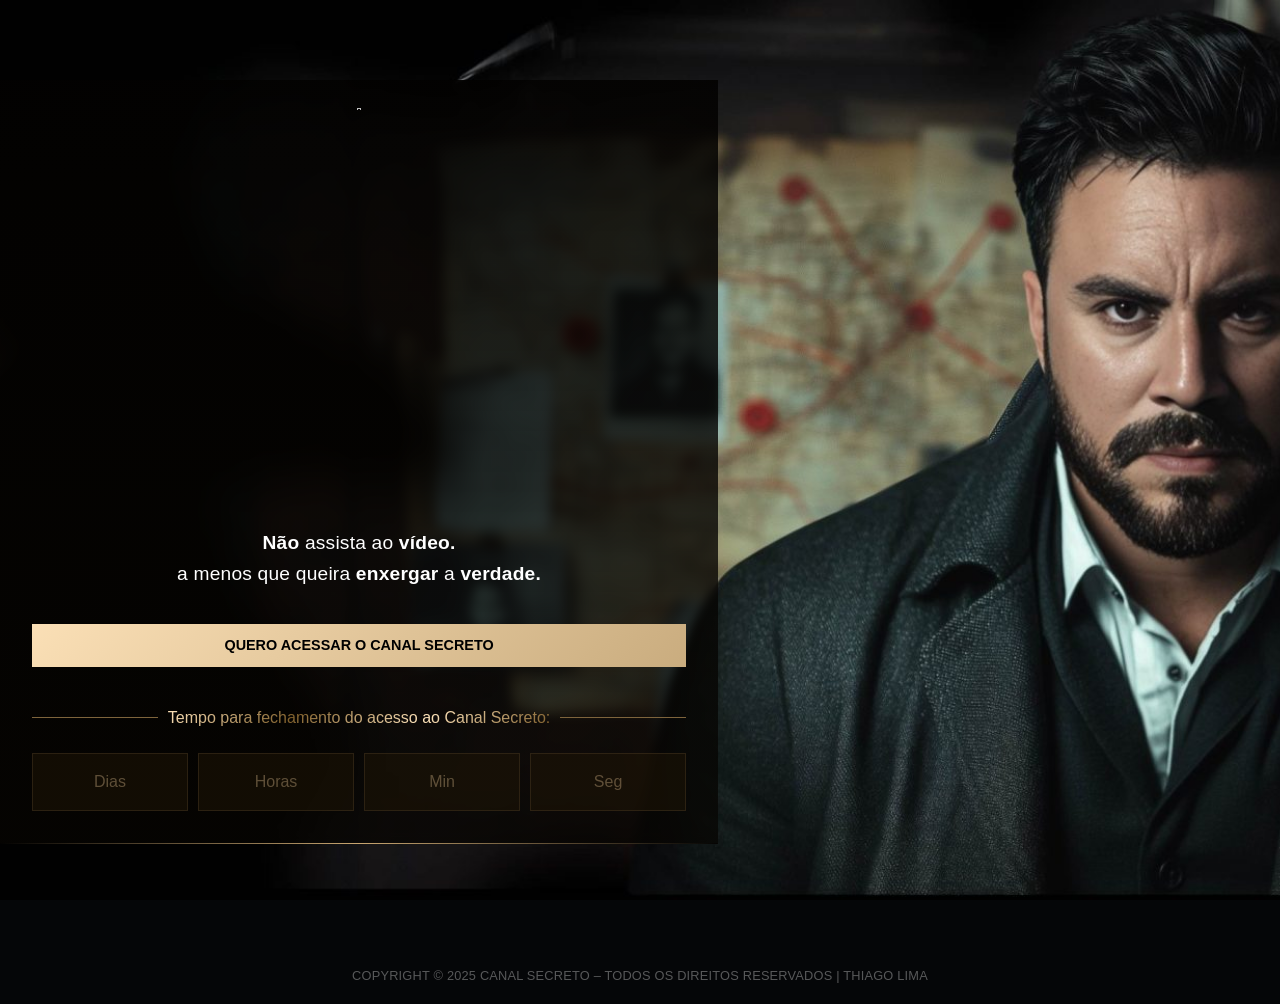
==== commit 3654e2ca: "Commit" ====
--- a/index.html
+++ b/index.html
@@ -3,7 +3,7 @@
 <!-- Added by HTTrack --><meta http-equiv="content-type" content="text/html;charset=UTF-8" /><!-- /Added by HTTrack -->
 <head>
 	<meta charset="UTF-8">
-		<title>canal_secreto &#8211; Revolução Final</title>
+		<title>Desperte Canal Secreto - Thiago Lima</title>
 <meta name='robots' content='max-image-preview:large' />
 <link rel="alternate" type="application/rss+xml" title="Feed para Revolução Final &raquo;" href="https://revolucao-final.com/feed/" />
 <link rel="alternate" type="application/rss+xml" title="Feed de comentários para Revolução Final &raquo;" href="https://revolucao-final.com/comments/feed/" />
@@ -109,28 +109,15 @@
 				</div>
 				<div class="elementor-element elementor-element-3f28c8f7 elementor-button-align-stretch elementor-widget elementor-widget-form" data-id="3f28c8f7" data-element_type="widget" data-e-type="widget" data-settings="{&quot;button_width&quot;:&quot;50&quot;,&quot;step_next_label&quot;:&quot;Next&quot;,&quot;step_previous_label&quot;:&quot;Previous&quot;,&quot;step_type&quot;:&quot;number_text&quot;,&quot;step_icon_shape&quot;:&quot;circle&quot;}" data-widget_type="form.default">
 				<div class="elementor-widget-container">
-							<form class="elementor-form" method="post" name="Form Revolucao final" novalidate="">
-			<input type="hidden" name="post_id" value="896"/>
-			<input type="hidden" name="form_id" value="3f28c8f7"/>
-			<input type="hidden" name="referer_title" value="canal_secreto" />
-
-							<input type="hidden" name="queried_id" value="896"/>
-			
-			<div class="elementor-form-fields-wrapper elementor-labels-">
-								<div class="elementor-field-type-email elementor-field-group elementor-column elementor-field-group-email elementor-col-50 elementor-field-required">
-												<label for="form-field-email" class="elementor-field-label elementor-screen-only">
-								Email							</label>
-														<input size="1" type="email" name="form_fields[email]" id="form-field-email" class="elementor-field elementor-size-sm  elementor-field-textual" placeholder="Seu melhor e-mail:" required="required">
-											</div>
-								<div class="elementor-field-group elementor-column elementor-field-type-submit elementor-col-50 e-form__buttons">
-					<button class="elementor-button elementor-size-sm" type="submit">
-						<span class="elementor-button-content-wrapper">
-																						<span class="elementor-button-text">QUERO ACESSAR O CANAL SECRETO</span>
-													</span>
-					</button>
-				</div>
-			</div>
-		</form>
+							<div class="elementor-form-fields-wrapper elementor-labels-">
+	<div class="elementor-field-group elementor-column elementor-field-type-submit elementor-col-100 e-form__buttons" style="text-align: center; width: 100%;">
+		<a href="https://despertecanalsecreto.mkcursos.online/acessar-canal-secreto.html" class="elementor-button elementor-size-sm" style="display: inline-block; text-decoration: none;">
+			<span class="elementor-button-content-wrapper">
+				<span class="elementor-button-text">QUERO ACESSAR O CANAL SECRETO</span>
+			</span>
+		</a>
+	</div>
+</div>
 						</div>
 				</div>
 				<div class="elementor-element elementor-element-27ebafa1 elementor-widget-divider--view-line_text elementor-widget-divider--element-align-center elementor-widget elementor-widget-divider" data-id="27ebafa1" data-element_type="widget" data-e-type="widget" data-widget_type="divider.default">
